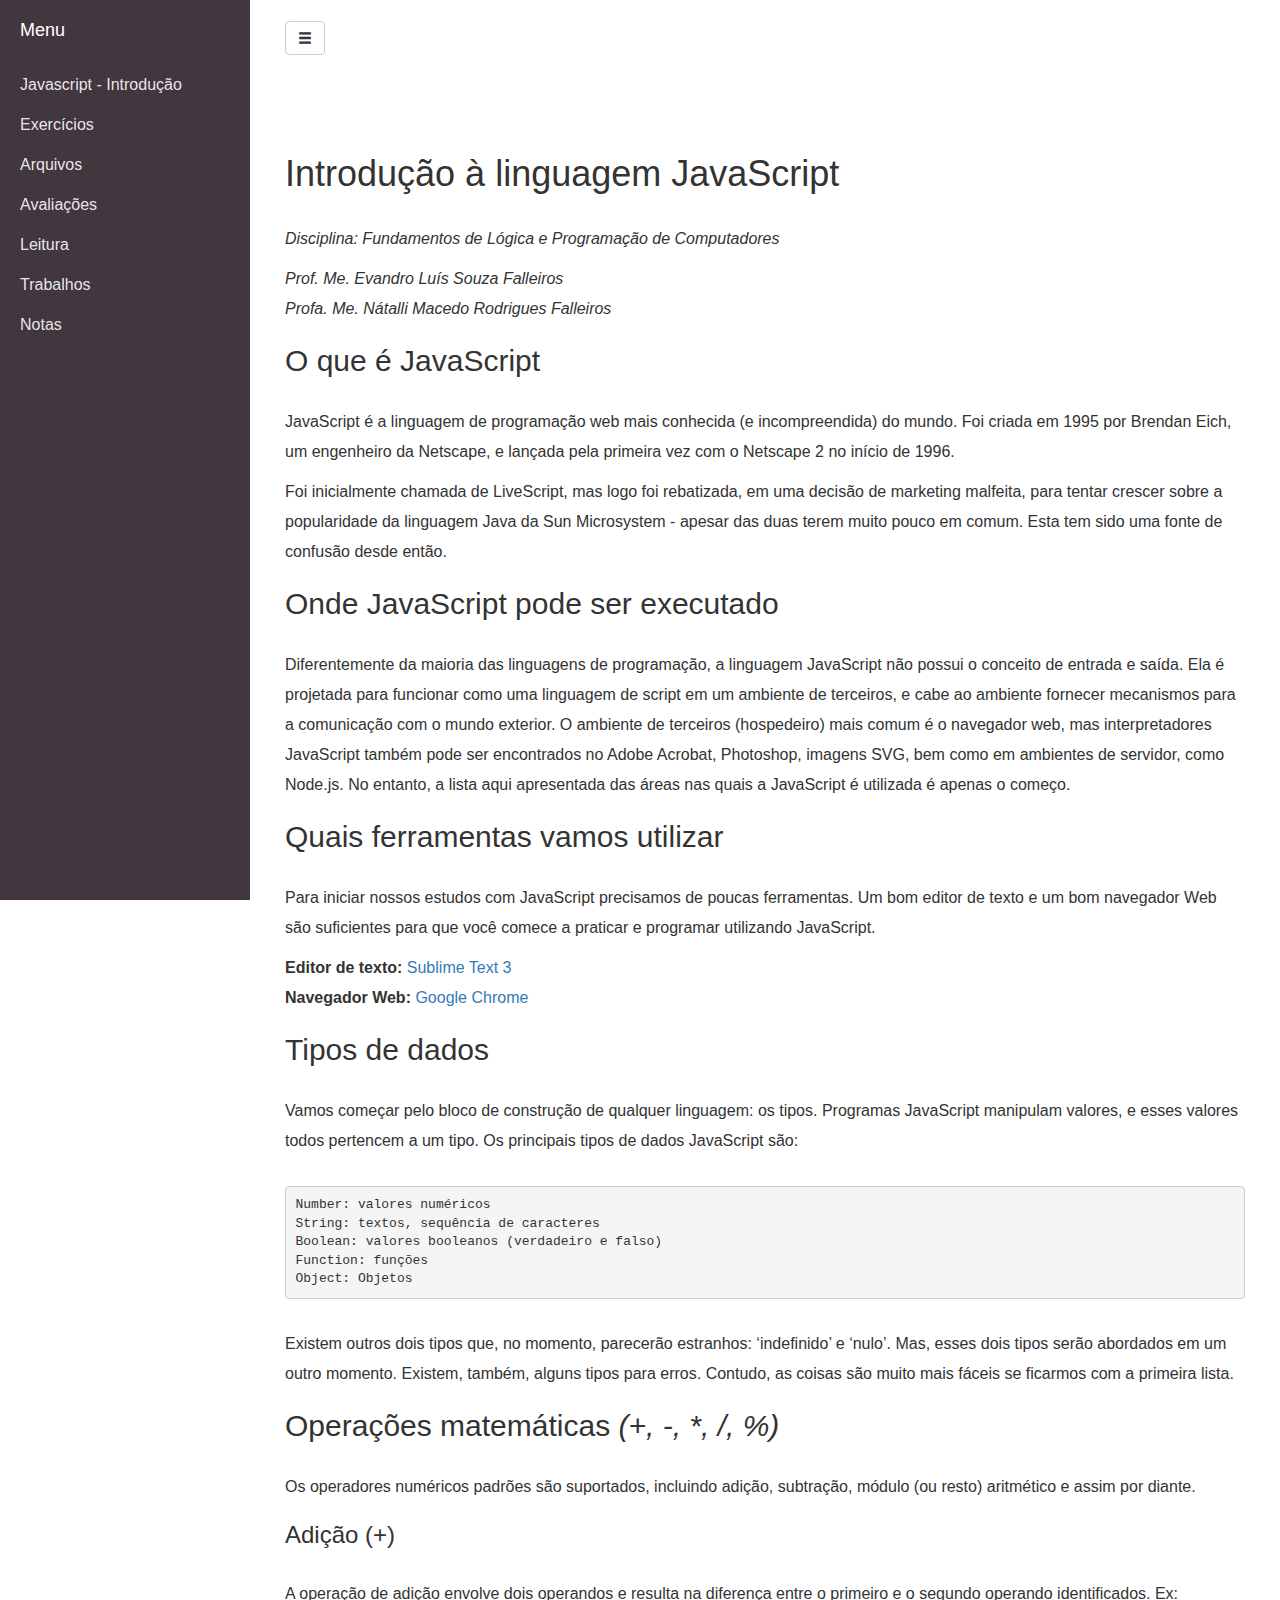
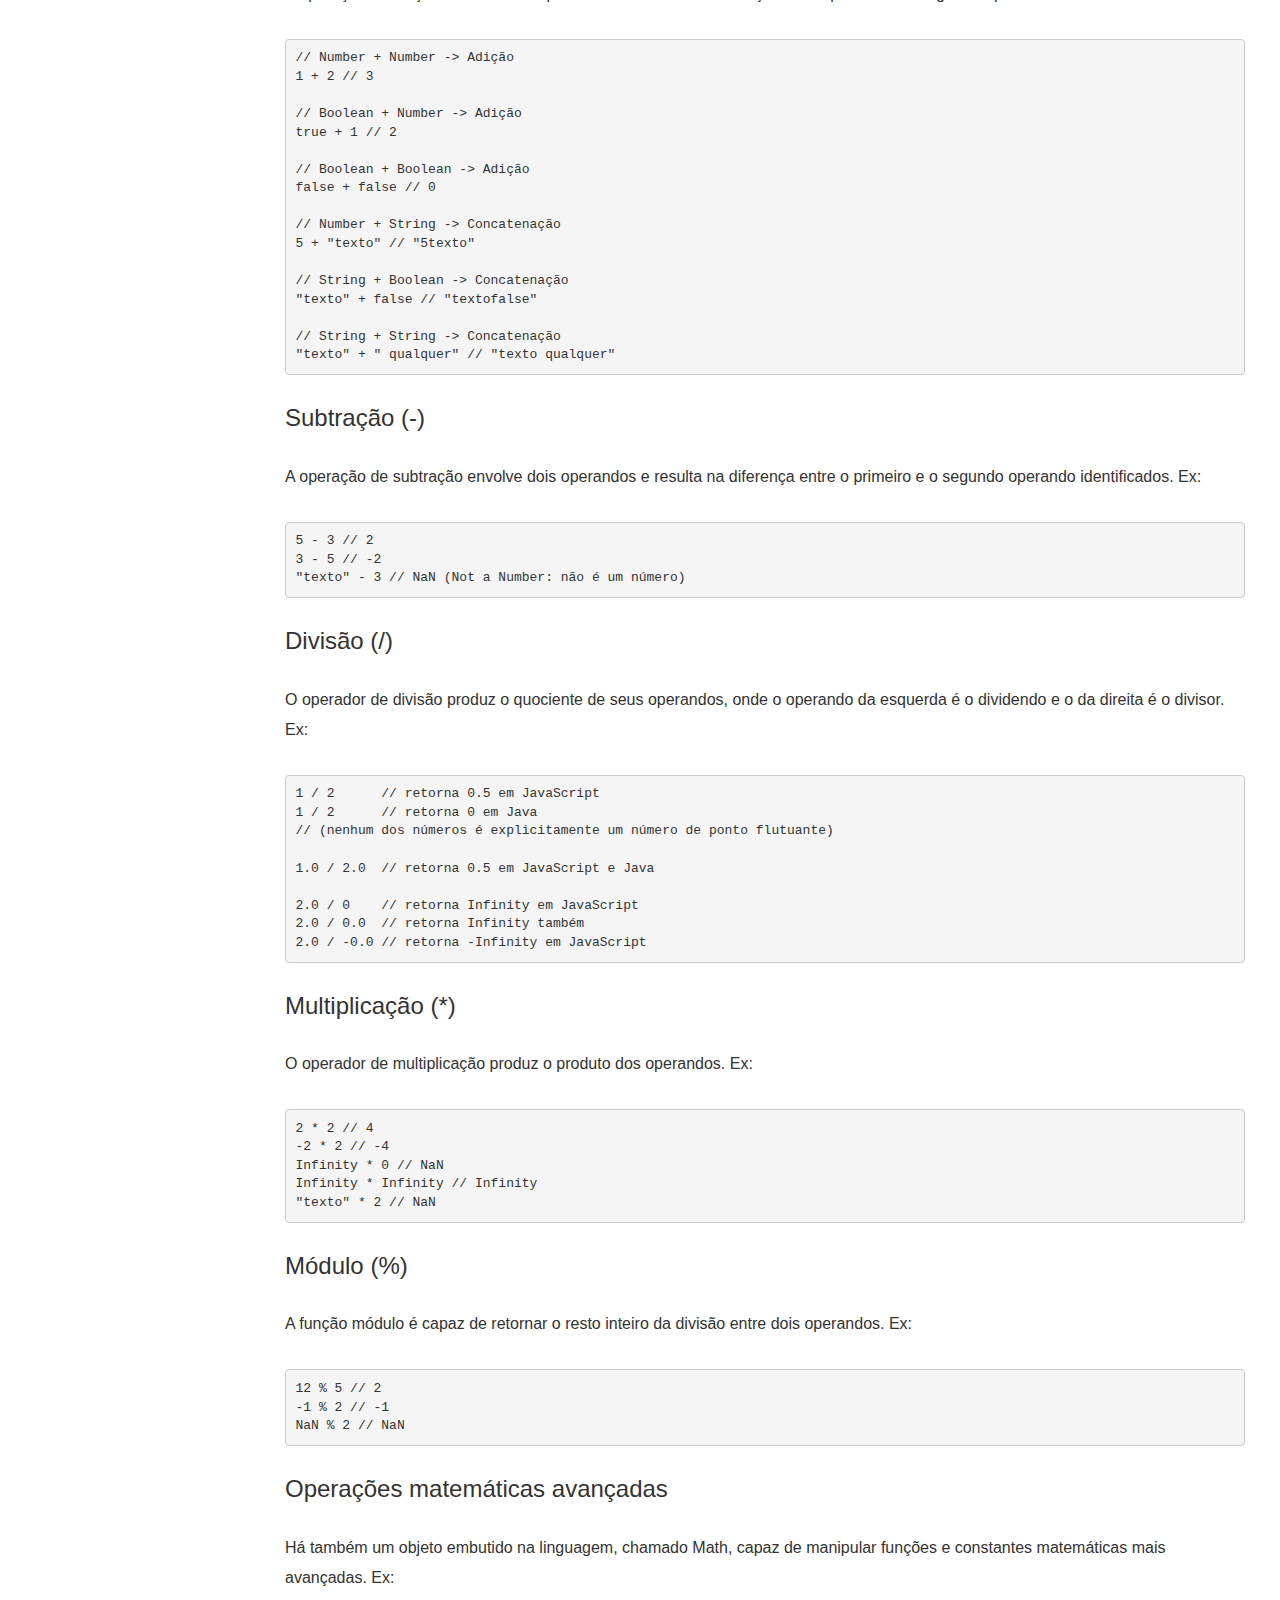
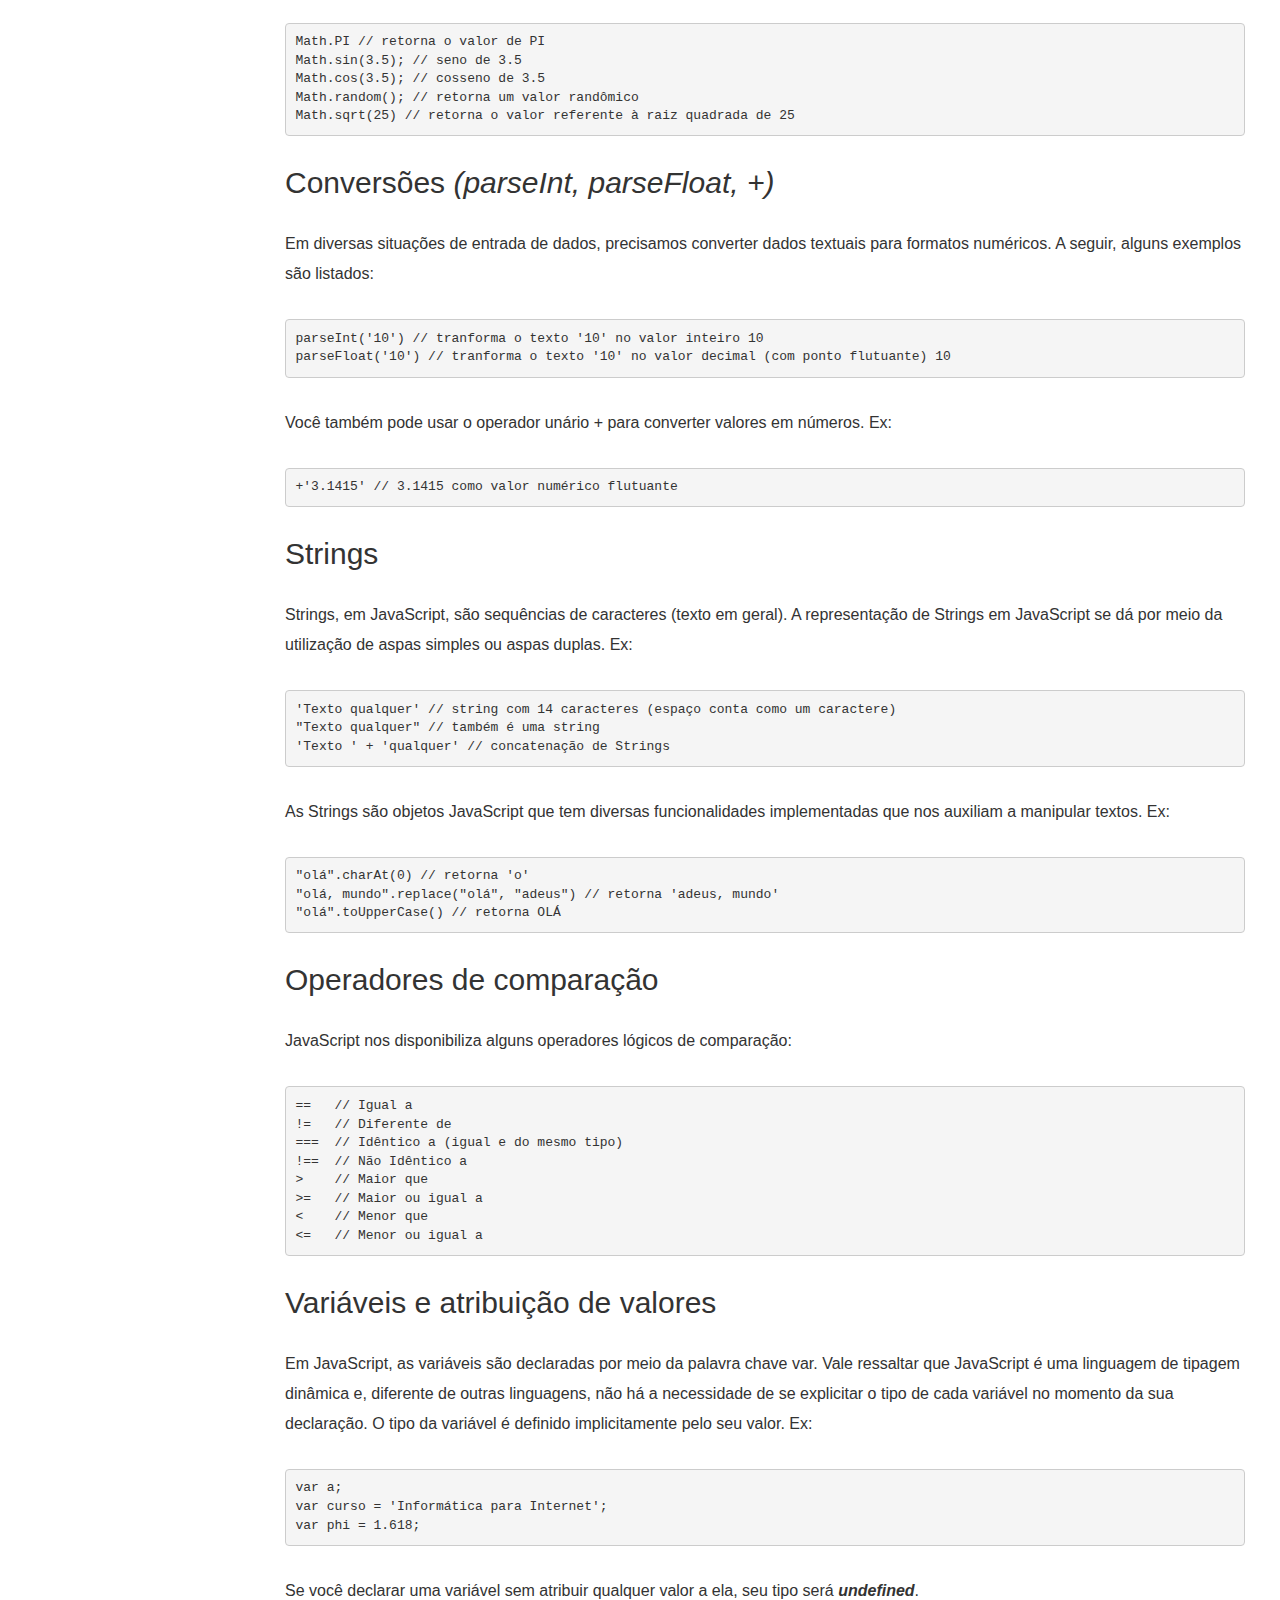
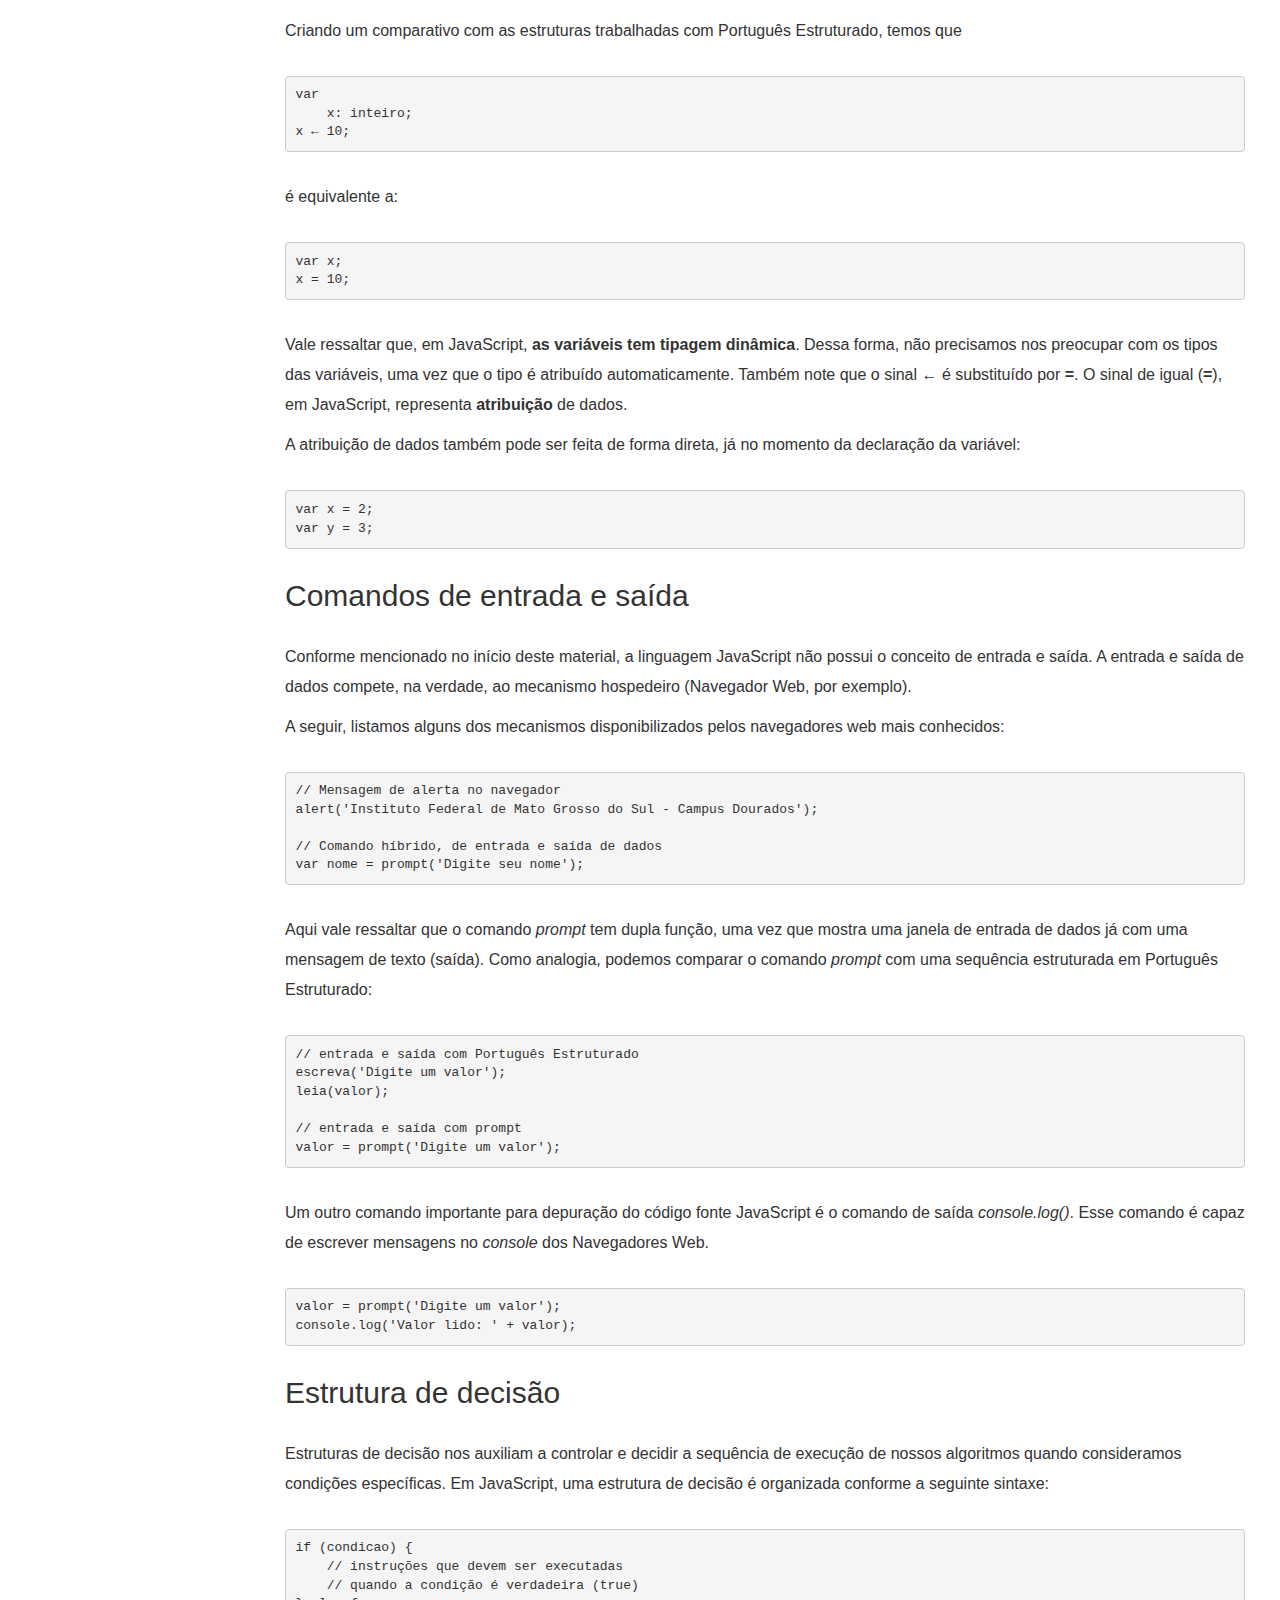
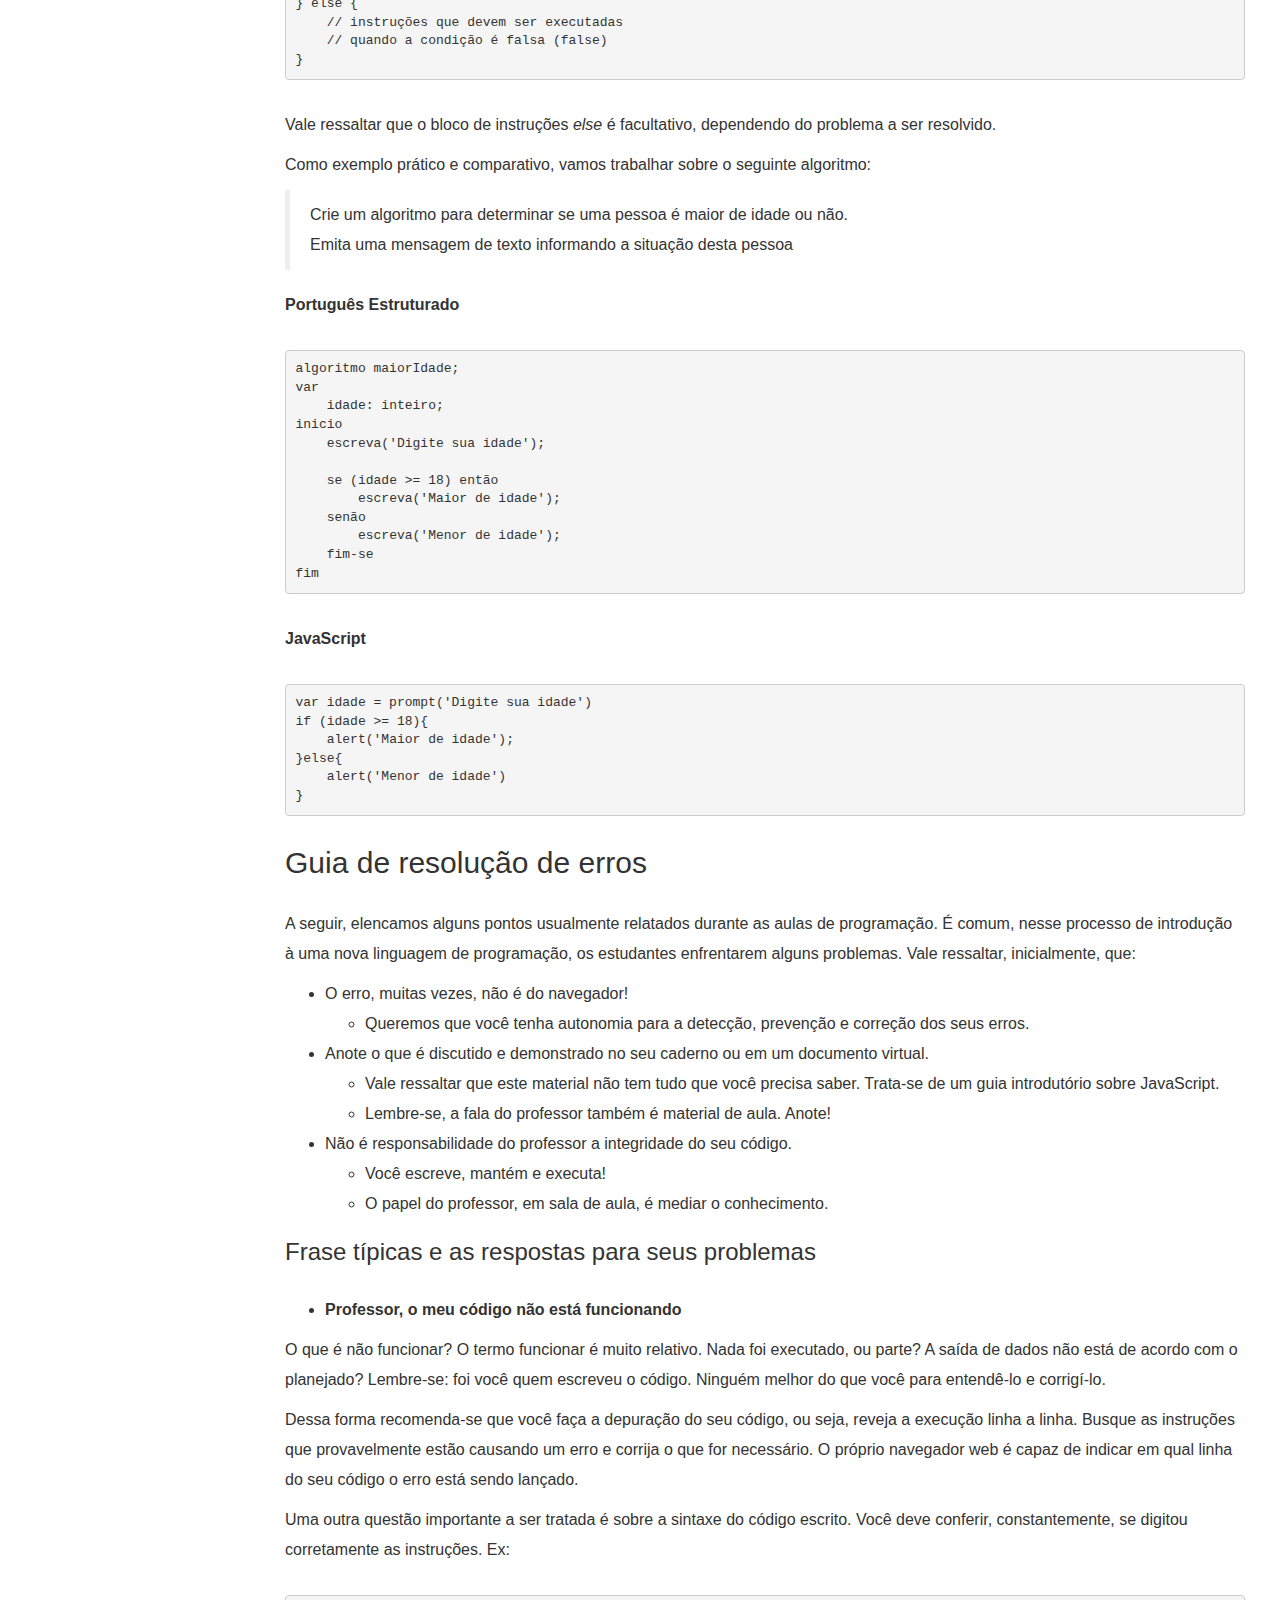
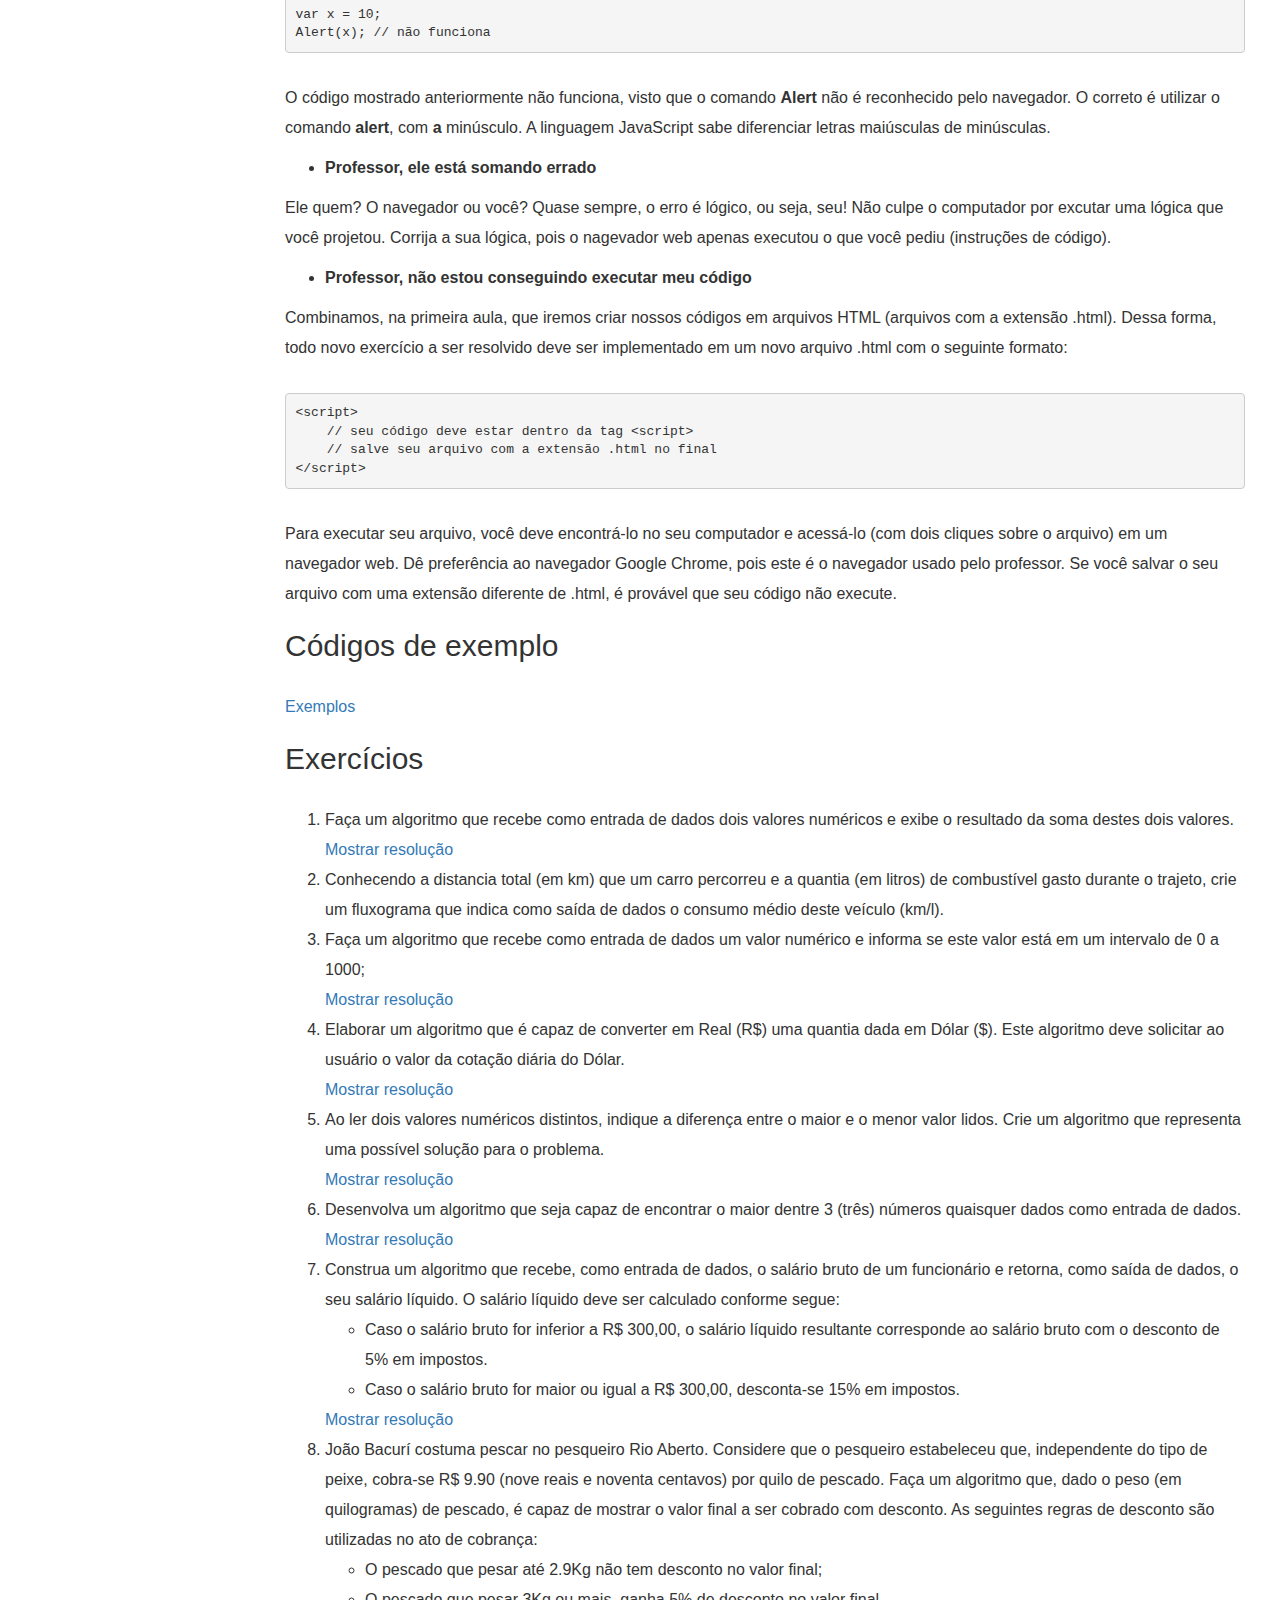
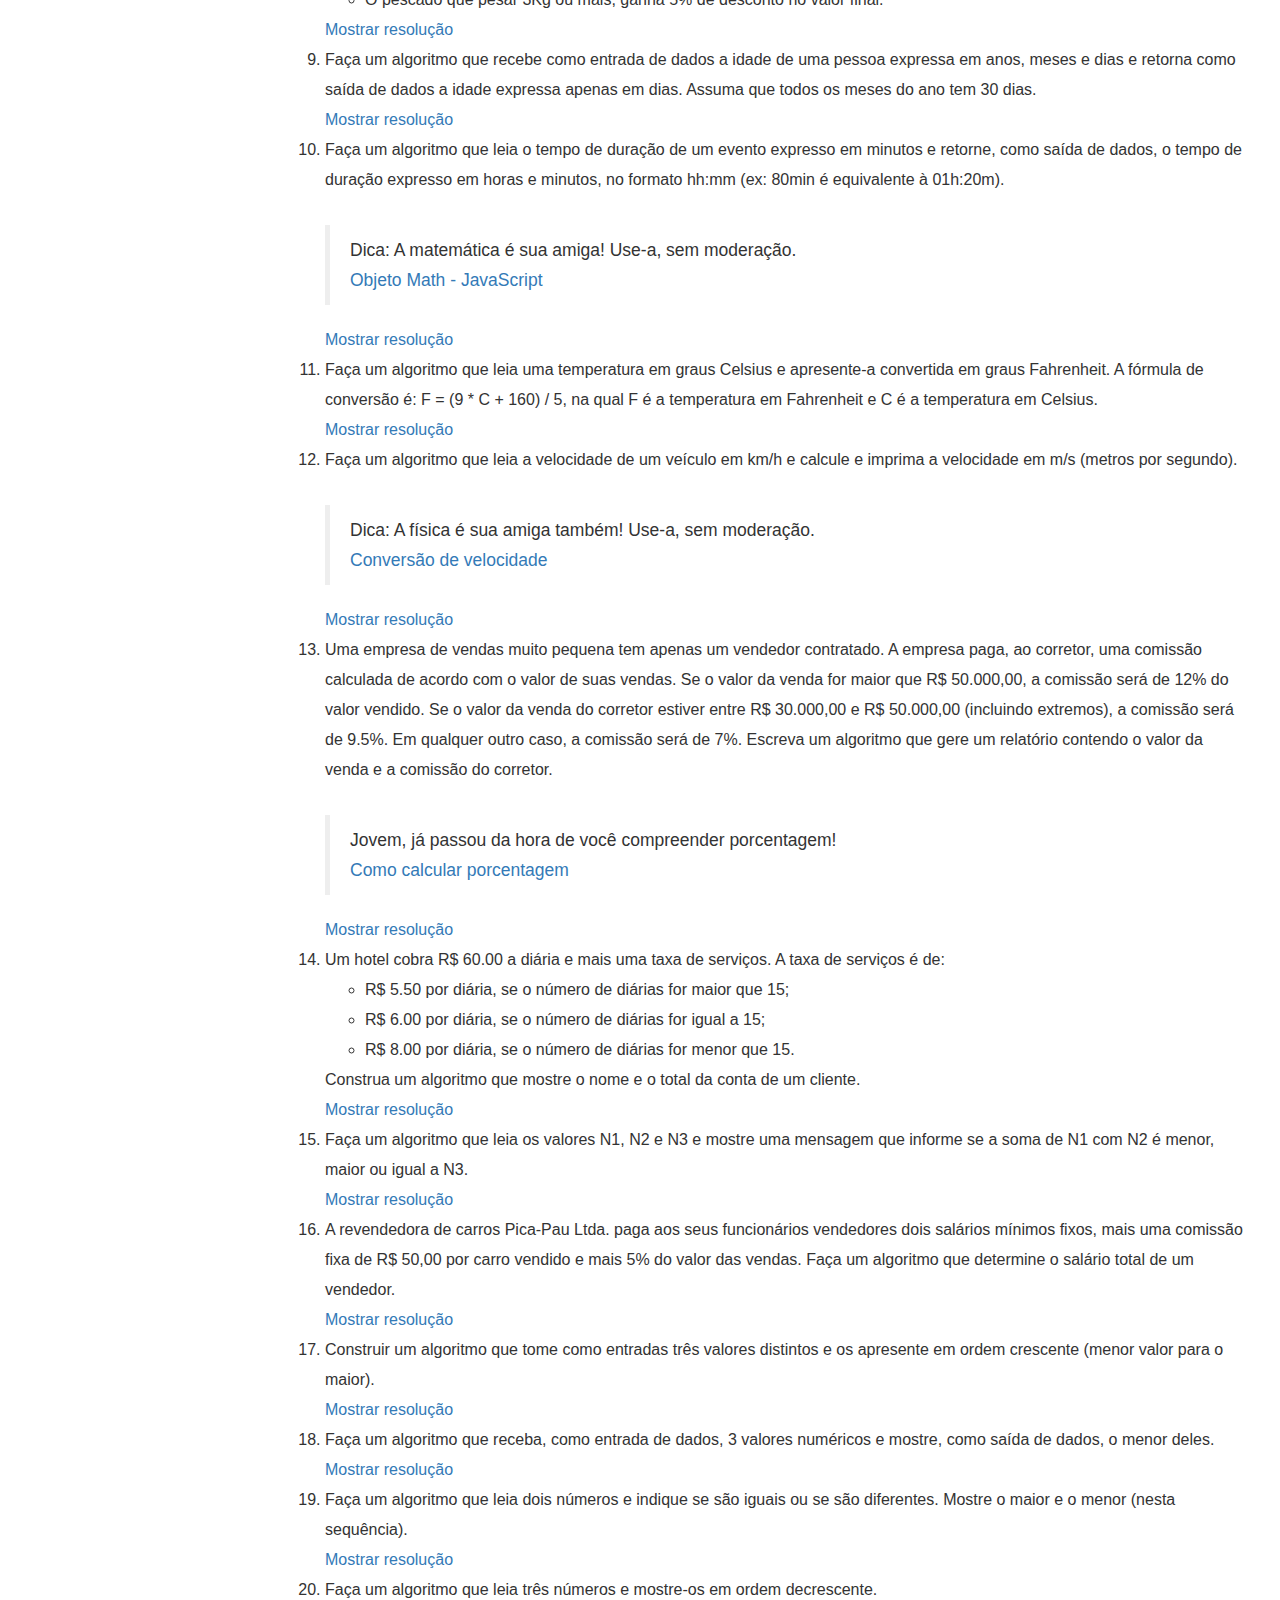
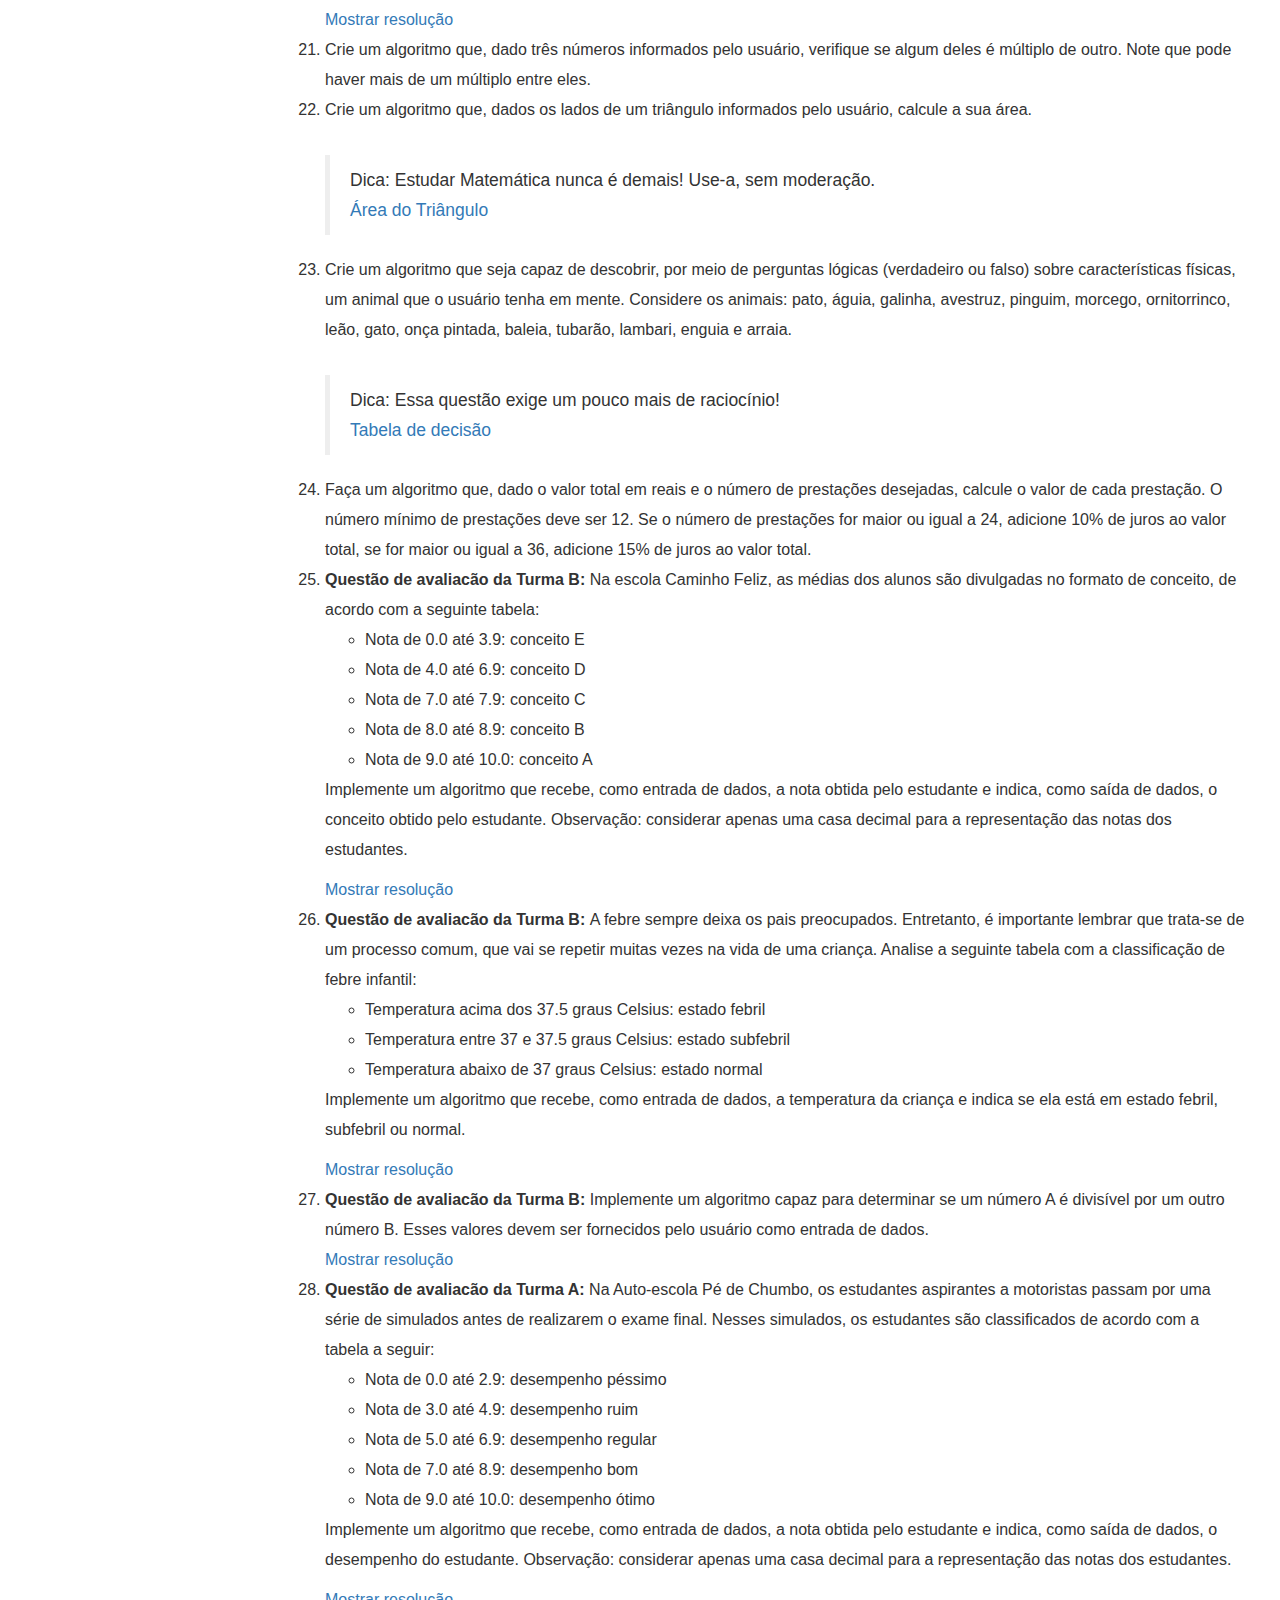
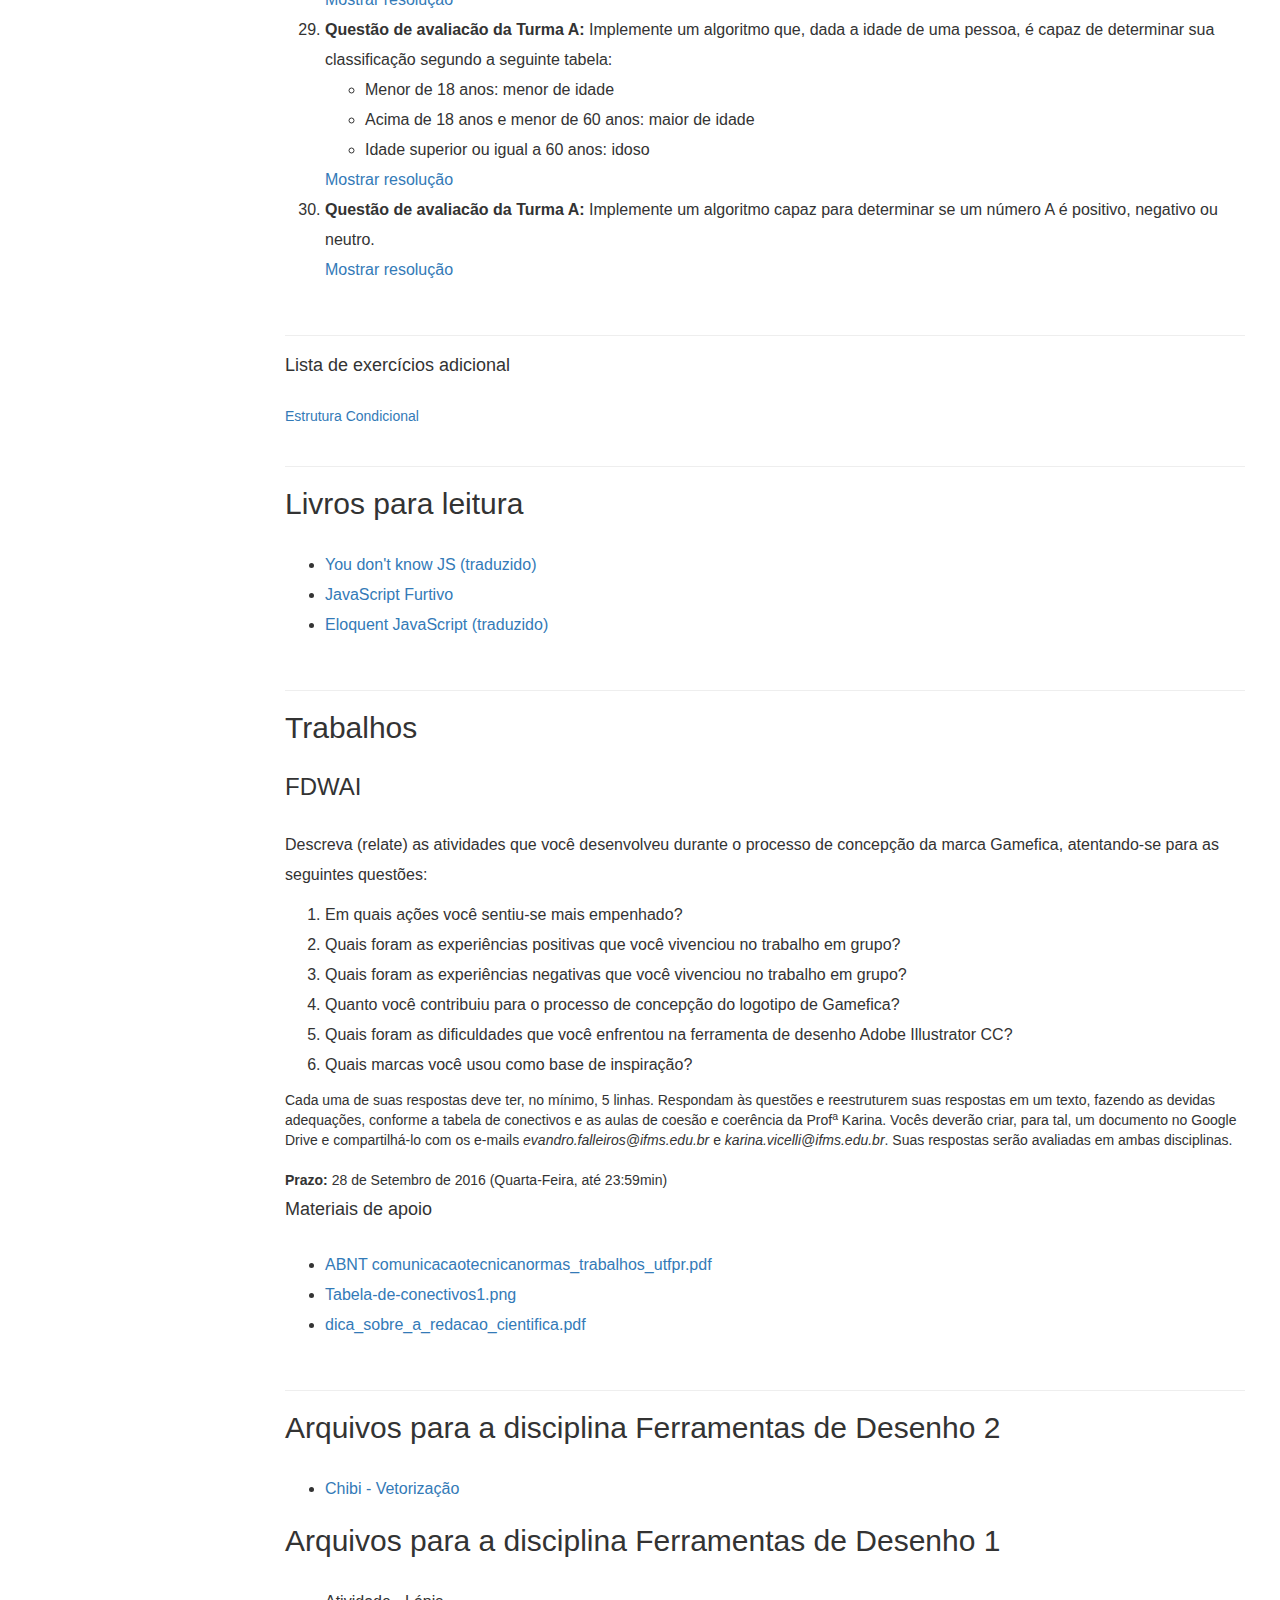
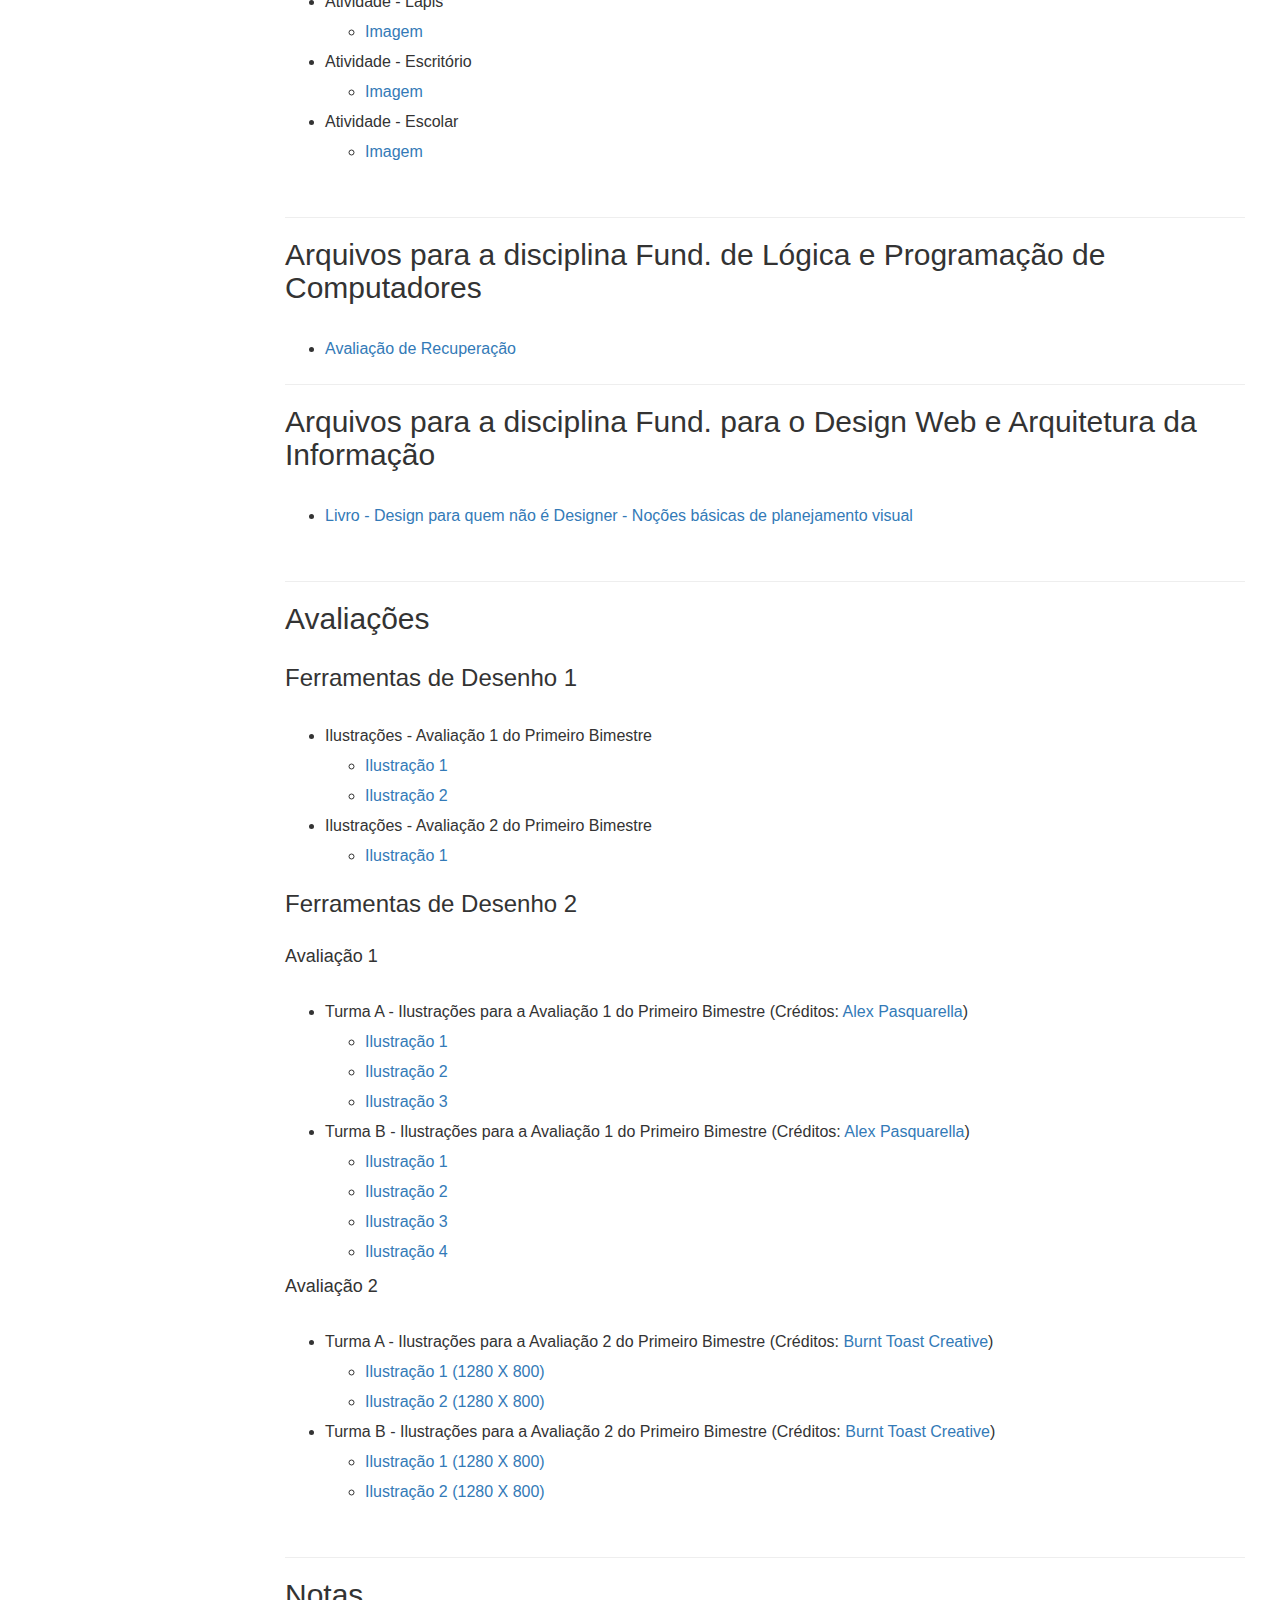
==== index.html @ 4b9efd3c "p2 fd1 info 1" ====
<!DOCTYPE html>
<html lang="en">

<head>
    <meta charset="utf-8">
    <meta http-equiv="X-UA-Compatible" content="IE=edge">
    <meta name="viewport" content="width=device-width, initial-scale=1">
    <meta name="description" content="">
    <meta name="author" content="">
    <title>Falleiros | IFMS</title>
    <!-- Bootstrap Core CSS -->
    <link href="css/bootstrap.min.css" rel="stylesheet">
    <!-- Custom CSS -->
    <link href="css/simple-sidebar.css" rel="stylesheet">
    <!-- HTML5 Shim and Respond.js IE8 support of HTML5 elements and media queries -->
    <!-- WARNING: Respond.js doesn't work if you view the page via file:// -->
    <!--[if lt IE 9]>
        <script src="https://oss.maxcdn.com/libs/html5shiv/3.7.0/html5shiv.js"></script>
        <script src="https://oss.maxcdn.com/libs/respond.js/1.4.2/respond.min.js"></script>
    <![endif]-->
</head>

<body>
    <div id="wrapper">
        <!-- Sidebar -->
        <div id="sidebar-wrapper">
            <ul class="sidebar-nav">
                <li class="sidebar-brand">
                    <a href="#">
                        Menu
                    </a>
                </li>
                <li>
                    <a href="#javascript">Javascript - Introdução</a>
                </li>
                <li>
                    <a href="#exercicios">Exercícios</a>
                </li>
                <li>
                    <a href="#arquivos">Arquivos</a>
                </li>
                <li>
                    <a href="#avaliacoes">Avaliações</a>
                </li>
                <li>
                    <a href="#leitura">Leitura</a>
                </li>
                <li>
                    <a href="#trabalhos">Trabalhos</a>
                </li>
                <li>
                    <a href="#notas">Notas</a>
                </li>


                <!-- <li>
                    <a href="#datas">Datas</a>
                </li> -->
            </ul>
        </div>
        <!-- /#sidebar-wrapper -->
        <!-- Page Content -->
        <div id="page-content-wrapper">
            <div class="container-fluid">
                <div class="row">
                    <div class="col-lg-12">
                        <a href="#menu-toggle" class="btn btn-default glyphicon glyphicon-menu-hamburger" id="menu-toggle"></a>
                        <article class="markdown-body">
                            <h1 id="javascript"><a name="user-content-introducao-a-linguagem-javascript" href="#introducao-a-linguagem-javascript" class="headeranchor-link" aria-hidden="true"><span class="headeranchor"></span></a>Introdução à linguagem JavaScript</h1>
                            <p><em>Disciplina: Fundamentos de Lógica e Programação de Computadores</em></p>
                            <p><em>Prof. Me. Evandro Luís Souza Falleiros</em>
                                <br />
                                <em>Profa. Me. Nátalli Macedo Rodrigues Falleiros</em></p>
                            <h2 id="o-que-e-javascript"><a name="user-content-o-que-e-javascript" href="#o-que-e-javascript" class="headeranchor-link" aria-hidden="true"><span class="headeranchor"></span></a>O que é JavaScript</h2>
                            <p>JavaScript é a linguagem de programação web mais conhecida (e incompreendida) do mundo. Foi criada em 1995 por Brendan Eich, um engenheiro da Netscape, e lançada pela primeira vez com o Netscape 2 no início de 1996.</p>
                            <p>Foi inicialmente chamada de LiveScript, mas logo foi rebatizada, em uma decisão de marketing malfeita, para tentar crescer sobre a popularidade da linguagem Java da Sun Microsystem - apesar das duas terem muito pouco em comum. Esta tem sido uma fonte de confusão desde então.</p>
                            <h2 id="onde-javascript-pode-ser-executado"><a name="user-content-onde-javascript-pode-ser-executado" href="#onde-javascript-pode-ser-executado" class="headeranchor-link" aria-hidden="true"><span class="headeranchor"></span></a>Onde JavaScript pode ser executado</h2>
                            <p>Diferentemente da maioria das linguagens de programação, a linguagem JavaScript não possui o conceito de entrada e saída. Ela é projetada para funcionar como uma linguagem de script em um ambiente de terceiros, e cabe ao ambiente fornecer mecanismos para a comunicação com o mundo exterior. O ambiente de terceiros (hospedeiro) mais comum é o navegador web, mas interpretadores JavaScript também pode ser encontrados no Adobe Acrobat, Photoshop, imagens SVG, bem como em ambientes de servidor, como Node.js. No entanto, a lista aqui apresentada das áreas nas quais a JavaScript é utilizada é apenas o começo.</p>
                            <h2 id="quais-ferramentas-vamos-utilizar"><a name="user-content-quais-ferramentas-vamos-utilizar" href="#quais-ferramentas-vamos-utilizar" class="headeranchor-link" aria-hidden="true"><span class="headeranchor"></span></a>Quais ferramentas vamos utilizar</h2>
                            <p>Para iniciar nossos estudos com JavaScript precisamos de poucas ferramentas. Um bom editor de texto e um bom navegador Web são suficientes para que você comece a praticar e programar utilizando JavaScript.</p>
                            <p><strong>Editor de texto:</strong> <a href="https://www.sublimetext.com/3">Sublime Text 3</a>
                                <br />
                                <strong>Navegador Web:</strong> <a href="https://www.google.com.br/chrome/browser/desktop/">Google Chrome</a></p>
                            <h2 id="tipos-de-dados"><a name="user-content-tipos-de-dados" href="#tipos-de-dados" class="headeranchor-link" aria-hidden="true"><span class="headeranchor"></span></a>Tipos de dados</h2>
                            <p>Vamos começar pelo bloco de construção de qualquer linguagem: os tipos. Programas JavaScript manipulam valores, e esses valores todos pertencem a um tipo. Os principais tipos de dados JavaScript são:</p>
                            <pre><code>Number: valores numéricos
String: textos, sequência de caracteres
Boolean: valores booleanos (verdadeiro e falso)
Function: funções
Object: Objetos
</code></pre>
                            <p>Existem outros dois tipos que, no momento, parecerão estranhos: &lsquo;indefinido&rsquo; e &lsquo;nulo&rsquo;. Mas, esses dois tipos serão abordados em um outro momento. Existem, também, alguns tipos para erros. Contudo, as coisas são muito mais fáceis se ficarmos com a primeira lista.</p>
                            <h2 id="operacoes-matematicas-"><a name="user-content-operacoes-matematicas-" href="#operacoes-matematicas-" class="headeranchor-link" aria-hidden="true"><span class="headeranchor"></span></a>Operações matemáticas <em>(+, -, *, /, %)</em></h2>
                            <p>Os operadores numéricos padrões são suportados, incluindo adição, subtração, módulo (ou resto) aritmético e assim por diante.</p>
                            <h3 id="adicao"><a name="user-content-adicao" href="#adicao" class="headeranchor-link" aria-hidden="true"><span class="headeranchor"></span></a>Adição (+)</h3>
                            <p>A operação de adição envolve dois operandos e resulta na diferença entre o primeiro e o segundo operando identificados. Ex:</p>
                            <pre><code>// Number + Number -&gt; Adição
1 + 2 // 3

// Boolean + Number -&gt; Adição
true + 1 // 2

// Boolean + Boolean -&gt; Adição
false + false // 0

// Number + String -&gt; Concatenação
5 + "texto" // "5texto"

// String + Boolean -&gt; Concatenação
"texto" + false // "textofalse"

// String + String -&gt; Concatenação
"texto" + " qualquer" // "texto qualquer"
</code></pre>
                            <h3 id="subtracao-"><a name="user-content-subtracao-" href="#subtracao-" class="headeranchor-link" aria-hidden="true"><span class="headeranchor"></span></a>Subtração (-)</h3>
                            <p>A operação de subtração envolve dois operandos e resulta na diferença entre o primeiro e o segundo operando identificados. Ex:</p>
                            <pre><code>5 - 3 // 2
3 - 5 // -2
"texto" - 3 // NaN (Not a Number: não é um número)
</code></pre>
                            <h3 id="divisao"><a name="user-content-divisao" href="#divisao" class="headeranchor-link" aria-hidden="true"><span class="headeranchor"></span></a>Divisão (/)</h3>
                            <p>O operador de divisão produz o quociente de seus operandos, onde o operando da esquerda é o dividendo e o da direita é o divisor. Ex:</p>
                            <pre><code>1 / 2      // retorna 0.5 em JavaScript
1 / 2      // retorna 0 em Java
// (nenhum dos números é explicitamente um número de ponto flutuante)

1.0 / 2.0  // retorna 0.5 em JavaScript e Java

2.0 / 0    // retorna Infinity em JavaScript
2.0 / 0.0  // retorna Infinity também
2.0 / -0.0 // retorna -Infinity em JavaScript
</code></pre>
                            <h3 id="multiplicacao"><a name="user-content-multiplicacao" href="#multiplicacao" class="headeranchor-link" aria-hidden="true"><span class="headeranchor"></span></a>Multiplicação (*)</h3>
                            <p>O operador de multiplicação produz o produto dos operandos. Ex:</p>
                            <pre><code>2 * 2 // 4
-2 * 2 // -4
Infinity * 0 // NaN
Infinity * Infinity // Infinity
"texto" * 2 // NaN
</code></pre>
                            <h3 id="modulo"><a name="user-content-modulo" href="#modulo" class="headeranchor-link" aria-hidden="true"><span class="headeranchor"></span></a>Módulo (%)</h3>
                            <p>A função módulo é capaz de retornar o resto inteiro da divisão entre dois operandos. Ex:</p>
                            <pre><code>12 % 5 // 2
-1 % 2 // -1
NaN % 2 // NaN
</code></pre>
                            <h3 id="operacoes-matematicas-avancadas"><a name="user-content-operacoes-matematicas-avancadas" href="#operacoes-matematicas-avancadas" class="headeranchor-link" aria-hidden="true"><span class="headeranchor"></span></a>Operações matemáticas avançadas</h3>
                            <p>Há também um objeto embutido na linguagem, chamado Math, capaz de manipular funções e constantes matemáticas mais avançadas. Ex:</p>
                            <pre><code>Math.PI // retorna o valor de PI
Math.sin(3.5); // seno de 3.5
Math.cos(3.5); // cosseno de 3.5
Math.random(); // retorna um valor randômico
Math.sqrt(25) // retorna o valor referente à raiz quadrada de 25
</code></pre>
                            <h2 id="conversoes-parseint-parsefloat"><a name="user-content-conversoes-parseint-parsefloat" href="#conversoes-parseint-parsefloat" class="headeranchor-link" aria-hidden="true"><span class="headeranchor"></span></a>Conversões <em>(parseInt, parseFloat, +)</em></h2>
                            <p>Em diversas situações de entrada de dados, precisamos converter dados textuais para formatos numéricos. A seguir, alguns exemplos são listados:</p>
                            <pre><code>parseInt('10') // tranforma o texto '10' no valor inteiro 10
parseFloat('10') // tranforma o texto '10' no valor decimal (com ponto flutuante) 10
</code></pre>
                            <p>Você também pode usar o operador unário + para converter valores em números. Ex:</p>
                            <pre><code>+'3.1415' // 3.1415 como valor numérico flutuante
</code></pre>
                            <h2 id="strings"><a name="user-content-strings" href="#strings" class="headeranchor-link" aria-hidden="true"><span class="headeranchor"></span></a>Strings</h2>
                            <p>Strings, em JavaScript, são sequências de caracteres (texto em geral). A representação de Strings em JavaScript se dá por meio da utilização de aspas simples ou aspas duplas. Ex:</p>
                            <pre><code>'Texto qualquer' // string com 14 caracteres (espaço conta como um caractere)
"Texto qualquer" // também é uma string
'Texto ' + 'qualquer' // concatenação de Strings
</code></pre>
                            <p>As Strings são objetos JavaScript que tem diversas funcionalidades implementadas que nos auxiliam a manipular textos. Ex:</p>
                            <pre><code>"olá".charAt(0) // retorna 'o'
"olá, mundo".replace("olá", "adeus") // retorna 'adeus, mundo'
"olá".toUpperCase() // retorna OLÁ
</code></pre>
                            <h2 id="operadores-de-comparacao"><a name="user-content-operadores-de-comparacao" href="#operadores-de-comparacao" class="headeranchor-link" aria-hidden="true"><span class="headeranchor"></span></a>Operadores de comparação</h2>
                            <p>JavaScript nos disponibiliza alguns operadores lógicos de comparação:</p>
                            <pre><code>==   // Igual a
!=   // Diferente de
===  // Idêntico a (igual e do mesmo tipo)
!==  // Não Idêntico a
&gt;    // Maior que
&gt;=   // Maior ou igual a
&lt;    // Menor que
&lt;=   // Menor ou igual a
</code></pre>
                            <h2 id="variaveis-e-atribuicao-de-valores"><a name="user-content-variaveis-e-atribuicao-de-valores" href="#variaveis-e-atribuicao-de-valores" class="headeranchor-link" aria-hidden="true"><span class="headeranchor"></span></a>Variáveis e atribuição de valores</h2>
                            <p>Em JavaScript, as variáveis são declaradas por meio da palavra chave var. Vale ressaltar que JavaScript é uma linguagem de tipagem dinâmica e, diferente de outras linguagens, não há a necessidade de se explicitar o tipo de cada variável no momento da sua declaração. O tipo da variável é definido implicitamente pelo seu valor. Ex:</p>
                            <pre><code>var a;
var curso = 'Informática para Internet';
var phi = 1.618;
</code></pre>
                            <p>Se você declarar uma variável sem atribuir qualquer valor a ela, seu tipo será <strong><em>undefined</em></strong>. </p>
                            <p>Criando um comparativo com as estruturas trabalhadas com Português Estruturado, temos que</p>
                            <pre><code>var
    x: inteiro;
x ← 10;
</code></pre>
                            <p>é equivalente a:</p>
                            <pre><code>var x;
x = 10;
</code></pre>
                            <p>Vale ressaltar que, em JavaScript, <strong>as variáveis tem tipagem dinâmica</strong>. Dessa forma, não precisamos nos preocupar com os tipos das variáveis, uma vez que o tipo é atribuído automaticamente. Também note que o sinal <strong>←</strong> é substituído por <strong>=</strong>. O sinal de igual (<strong>=</strong>), em JavaScript, representa <strong>atribuição</strong> de dados.</p>
                            <p>A atribuição de dados também pode ser feita de forma direta, já no momento da declaração da variável:</p>
                            <pre><code>var x = 2;
var y = 3;
</code></pre>
                            <h2 id="comandos-de-entrada-e-saida"><a name="user-content-comandos-de-entrada-e-saida" href="#comandos-de-entrada-e-saida" class="headeranchor-link" aria-hidden="true"><span class="headeranchor"></span></a>Comandos de entrada e saída</h2>
                            <p>Conforme mencionado no início deste material, a linguagem JavaScript não possui o conceito de entrada e saída. A entrada e saída de dados compete, na verdade, ao mecanismo hospedeiro (Navegador Web, por exemplo). </p>
                            <p>A seguir, listamos alguns dos mecanismos disponibilizados pelos navegadores web mais conhecidos:</p>
                            <pre><code>// Mensagem de alerta no navegador
alert('Instituto Federal de Mato Grosso do Sul - Campus Dourados');

// Comando híbrido, de entrada e saída de dados
var nome = prompt('Digite seu nome');
</code></pre>
                            <p>Aqui vale ressaltar que o comando <em>prompt</em> tem dupla função, uma vez que mostra uma janela de entrada de dados já com uma mensagem de texto (saída). Como analogia, podemos comparar o comando <em>prompt</em> com uma sequência estruturada em Português Estruturado:</p>
                            <pre><code>// entrada e saída com Português Estruturado
escreva('Digite um valor');
leia(valor);

// entrada e saída com prompt
valor = prompt('Digite um valor');
</code></pre>
                            <p>Um outro comando importante para depuração do código fonte JavaScript é o comando de saída <em>console.log()</em>. Esse comando é capaz de escrever mensagens no <em>console</em> dos Navegadores Web.</p>
                            <pre><code>valor = prompt('Digite um valor');
console.log('Valor lido: ' + valor);
</code></pre>
                            <h2 id="estrutura-de-decisao"><a name="user-content-estrutura-de-decisao" href="#estrutura-de-decisao" class="headeranchor-link" aria-hidden="true"><span class="headeranchor"></span></a>Estrutura de decisão</h2>
                            <p>Estruturas de decisão nos auxiliam a controlar e decidir a sequência de execução de nossos algoritmos quando consideramos condições específicas. Em JavaScript, uma estrutura de decisão é organizada conforme a seguinte sintaxe:</p>
                            <pre><code>if (condicao) {
    // instruções que devem ser executadas
    // quando a condição é verdadeira (true)
} else {
    // instruções que devem ser executadas
    // quando a condição é falsa (false)
}
</code></pre>
                            <p>Vale ressaltar que o bloco de instruções <em>else</em> é facultativo, dependendo do problema a ser resolvido.</p>
                            <p>Como exemplo prático e comparativo, vamos trabalhar sobre o seguinte algoritmo:</p>
                            <blockquote>
                                <p>Crie um algoritmo para determinar se uma pessoa é maior de idade ou não.
                                    <br /> Emita uma mensagem de texto informando a situação desta pessoa</p>
                            </blockquote>
                            <p><strong> Português Estruturado </strong></p>
                            <pre><code>algoritmo maiorIdade;
var
    idade: inteiro;
inicio
    escreva('Digite sua idade');

    se (idade &gt;= 18) então
        escreva('Maior de idade');
    senão
        escreva('Menor de idade');
    fim-se
fim
</code></pre>
                            <p><strong> JavaScript </strong></p>
                            <pre><code>var idade = prompt('Digite sua idade')
if (idade &gt;= 18){
    alert('Maior de idade');
}else{
    alert('Menor de idade')
}
</code></pre>
                            <h2 id="guia-de-resolucao-de-erros"><a name="user-content-guia-de-resolucao-de-erros" href="#guia-de-resolucao-de-erros" class="headeranchor-link" aria-hidden="true"><span class="headeranchor"></span></a>Guia de resolução de erros</h2>
                            <p>A seguir, elencamos alguns pontos usualmente relatados durante as aulas de programação. É comum, nesse processo de introdução à uma nova linguagem de programação, os estudantes enfrentarem alguns problemas. Vale ressaltar, inicialmente, que:</p>
                            <ul>
                                <li>O erro, muitas vezes, não é do navegador!
                                    <ul>
                                        <li>Queremos que você tenha autonomia para a detecção, prevenção e correção dos seus erros.</li>
                                    </ul>
                                </li>
                                <li>Anote o que é discutido e demonstrado no seu caderno ou em um documento virtual.
                                    <ul>
                                        <li>Vale ressaltar que este material não tem tudo que você precisa saber. Trata-se de um guia introdutório sobre JavaScript.</li>
                                        <li>Lembre-se, a fala do professor também é material de aula. Anote!</li>
                                    </ul>
                                </li>
                                <li>Não é responsabilidade do professor a integridade do seu código.
                                    <ul>
                                        <li>Você escreve, mantém e executa!</li>
                                        <li>O papel do professor, em sala de aula, é mediar o conhecimento.</li>
                                    </ul>
                                </li>
                            </ul>
                            <h3 id="frase-tipicas-e-as-respostas-para-seus-problemas"><a name="user-content-frase-tipicas-e-as-respostas-para-seus-problemas" href="#frase-tipicas-e-as-respostas-para-seus-problemas" class="headeranchor-link" aria-hidden="true"><span class="headeranchor"></span></a>Frase típicas e as respostas para seus problemas</h3>
                            <ul>
                                <li><strong>Professor, o meu código não está funcionando</strong> </li>
                            </ul>
                            <p>O que é não funcionar? O termo funcionar é muito relativo. Nada foi executado, ou parte? A saída de dados não está de acordo com o planejado? Lembre-se: foi você quem escreveu o código. Ninguém melhor do que você para entendê-lo e corrigí-lo. </p>
                            <p>Dessa forma recomenda-se que você faça a depuração do seu código, ou seja, reveja a execução linha a linha. Busque as instruções que provavelmente estão causando um erro e corrija o que for necessário. O próprio navegador web é capaz de indicar em qual linha do seu código o erro está sendo lançado.</p>
                            <p>Uma outra questão importante a ser tratada é sobre a sintaxe do código escrito. Você deve conferir, constantemente, se digitou corretamente as instruções. Ex:</p>
                            <pre><code>var x = 10;
Alert(x); // não funciona
</code></pre>
                            <p>O código mostrado anteriormente não funciona, visto que o comando <strong>Alert</strong> não é reconhecido pelo navegador. O correto é utilizar o comando <strong>alert</strong>, com <strong>a</strong> minúsculo. A linguagem JavaScript sabe diferenciar letras maiúsculas de minúsculas.</p>
                            <ul>
                                <li><strong>Professor, ele está somando errado</strong></li>
                            </ul>
                            <p>Ele quem? O navegador ou você? Quase sempre, o erro é lógico, ou seja, seu! Não culpe o computador por excutar uma lógica que você projetou. Corrija a sua lógica, pois o nagevador web apenas executou o que você pediu (instruções de código). </p>
                            <ul>
                                <li><strong>Professor, não estou conseguindo executar meu código</strong></li>
                            </ul>
                            <p>Combinamos, na primeira aula, que iremos criar nossos códigos em arquivos HTML (arquivos com a extensão .html). Dessa forma, todo novo exercício a ser resolvido deve ser implementado em um novo arquivo .html com o seguinte formato:</p>
                            <pre><code>&lt;script&gt;
    // seu código deve estar dentro da tag &lt;script&gt;
    // salve seu arquivo com a extensão .html no final
&lt;/script&gt;
</code></pre>
                            <p>Para executar seu arquivo, você deve encontrá-lo no seu computador e acessá-lo (com dois cliques sobre o arquivo) em um navegador web. Dê preferência ao navegador Google Chrome, pois este é o navegador usado pelo professor. Se você salvar o seu arquivo com uma extensão diferente de .html, é provável que seu código não execute.</p>
                            <h2 id="codigos-de-exemplo"><a name="user-content-codigos-de-exemplo" href="#codigos-de-exemplo" class="headeranchor-link" aria-hidden="true"><span class="headeranchor"></span></a>Códigos de exemplo</h2>
                            <p><a href="https://github.com/falleiros/falleiros.github.io/tree/master/exemplos">Exemplos</a></p>
                            <h2 id="exercicios"><a name="user-content-exercicios" href="#exercicios" class="headeranchor-link" aria-    hidden="true"><span class="headeranchor"></span></a>Exercícios</h2>
                            <ol>
                                <li>Faça um algoritmo que recebe como entrada de dados dois valores numéricos e exibe o resultado da soma destes dois valores.
                                    <div>
                                        <iframe width="100%" height="300" src="//jsfiddle.net/mky7yh25/1/embedded/js,result/" allowfullscreen="allowfullscreen" frameborder="0"></iframe><a href="#" class="_hide">Mostrar resolução</a>
                                    </div>
                                </li>

                                <li> Conhecendo a distancia total (em km) que um carro percorreu e a quantia (em litros) de combustível gasto durante o trajeto, crie um fluxograma que indica como saída de dados o consumo médio deste veículo (km/l).
                                </li>

                                <li>Faça um algoritmo que recebe como entrada de dados um valor numérico e informa se este valor está em um intervalo de 0 a 1000;
                                    <div>
                                        <iframe width="100%" height="300" src="//jsfiddle.net/b1eb9aru/embedded/js,result/" allowfullscreen="allowfullscreen" frameborder="0"></iframe><a href="#" class="_hide">Mostrar resolução</a>
                                    </div>
                                </li>
                                <li>Elaborar um algoritmo que é capaz de converter em Real (R$) uma quantia dada em Dólar ($). Este algoritmo deve solicitar ao usuário o valor da cotação diária do Dólar.
                                    <div>
                                        <iframe width="100%" height="300" src="//jsfiddle.net/qwqree5s/embedded/js,result/" allowfullscreen="allowfullscreen" frameborder="0"></iframe><a href="#" class="_hide">Mostrar resolução</a>
                                    </div>
                                </li>
                                <li>Ao ler dois valores numéricos distintos, indique a diferença entre o maior e o menor valor lidos. Crie um algoritmo que representa uma possível solução para o problema.
                                    <div>
                                        <iframe width="100%" height="300" src="//jsfiddle.net/r78uxzL7/embedded/js,result/" allowfullscreen="allowfullscreen" frameborder="0"></iframe><a href="#" class="_hide">Mostrar resolução</a>
                                    </div>
                                </li>
                                <li>Desenvolva um algoritmo que seja capaz de encontrar o maior dentre 3 (três) números quaisquer dados como entrada de dados.
                                    <div>
                                        <iframe width="100%" height="300" src="//jsfiddle.net/73306h6m/embedded/js,result/" allowfullscreen="allowfullscreen" frameborder="0"></iframe><a href="#" class="_hide">Mostrar resolução</a>
                                    </div>
                                </li>
                                <li>Construa um algoritmo que recebe, como entrada de dados, o salário bruto de um funcionário e retorna, como saída de dados, o seu salário líquido. O salário líquido deve ser calculado conforme segue:
                                    <ul>
                                        <li>Caso o salário bruto for inferior a R$ 300,00, o salário líquido resultante corresponde ao salário bruto com o desconto de 5% em impostos. </li>
                                        <li>Caso o salário bruto for maior ou igual a R$ 300,00, desconta-se 15% em impostos.</li>
                                    </ul>
                                    <div>
                                        <iframe width="100%" height="300" src="//jsfiddle.net/L86ktxp9/embedded/js,result/" allowfullscreen="allowfullscreen" frameborder="0"></iframe><a href="#" class="_hide">Mostrar resolução</a>
                                    </div>
                                </li>
                                <li>João Bacurí costuma pescar no pesqueiro Rio Aberto. Considere que o pesqueiro estabeleceu que, independente do tipo de peixe, cobra-se R$ 9.90 (nove reais e noventa centavos) por quilo de pescado. Faça um algoritmo que, dado o peso (em quilogramas) de pescado, é capaz de mostrar o valor final a ser cobrado com desconto. As seguintes regras de desconto são utilizadas no ato de cobrança:
                                    <ul>
                                        <li>O pescado que pesar até 2.9Kg não tem desconto no valor final; </li>
                                        <li>O pescado que pesar 3Kg ou mais, ganha 5% de desconto no valor final. </li>
                                    </ul>
                                    <div>
                                        <iframe width="100%" height="300" src="//jsfiddle.net/kh3c42Le/embedded/js,result/" allowfullscreen="allowfullscreen" frameborder="0"></iframe><a href="#" class="_hide">Mostrar resolução</a>
                                    </div>
                                </li>
                                <li>Faça um algoritmo que recebe como entrada de dados a idade de uma pessoa expressa em anos, meses e dias e retorna como saída de dados a idade expressa apenas em dias. Assuma que todos os meses do ano tem 30 dias.
                                    <div>
                                        <iframe width="100%" height="300" src="//jsfiddle.net/rmkpaezg/embedded/js,result/" allowfullscreen="allowfullscreen" frameborder="0"></iframe><a href="#" class="_hide">Mostrar resolução</a>
                                    </div>
                                </li>
                                <li>
                                    Faça um algoritmo que leia o tempo de duração de um evento expresso em minutos e retorne, como saída de dados, o tempo de duração expresso em horas e minutos, no formato hh:mm (ex: 80min é equivalente à 01h:20m).
                                    <br/>
                                    <br/>
                                    <blockquote>Dica: A matemática é sua amiga! Use-a, sem moderação.
                                        <br/> <a href="https://developer.mozilla.org/pt-BR/docs/Web/JavaScript/Reference/Global_Objects/Math">Objeto Math - JavaScript</a></blockquote>
                                    <div>
                                        <iframe width="100%" height="300" src="//jsfiddle.net/mvjx8dm6/embedded/js,result/" allowfullscreen="allowfullscreen" frameborder="0"></iframe><a href="#" class="_hide">Mostrar resolução</a>
                                    </div>
                                </li>
                                <li>
                                    Faça um algoritmo que leia uma temperatura em graus Celsius e apresente-a convertida em graus Fahrenheit. A fórmula de conversão é: F = (9 * C + 160) / 5, na qual F é a temperatura em Fahrenheit e C é a temperatura em Celsius.
                                    <div>
                                        <iframe width="100%" height="300" src="//jsfiddle.net/usr6pkns/embedded/js,result/" allowfullscreen="allowfullscreen" frameborder="0"></iframe><a href="#" class="_hide">Mostrar resolução</a>
                                    </div>
                                </li>
                                <li>
                                    Faça um algoritmo que leia a velocidade de um veículo em km/h e calcule e imprima a velocidade em m/s (metros por segundo).
                                    <br/>
                                    <br/>
                                    <blockquote>Dica: A física é sua amiga também! Use-a, sem moderação.
                                        <br/> <a href="http://www.sbfisica.org.br/v1/novopion/index.php/publicacoes/artigos/479-3-6">Conversão de velocidade</a></blockquote>
                                    <div>
                                        <iframe width="100%" height="300" src="//jsfiddle.net/8udh3p15/1/embedded/js,result/" allowfullscreen="allowfullscreen" frameborder="0"></iframe><a href="#" class="_hide">Mostrar resolução</a>
                                    </div>
                                </li>
                                <li>
                                    Uma empresa de vendas muito pequena tem apenas um vendedor contratado. A empresa paga, ao corretor, uma comissão calculada de acordo com o valor de suas vendas. Se o valor da venda for maior que R$ 50.000,00, a comissão será de 12% do valor vendido. Se o valor da venda do corretor estiver entre R$ 30.000,00 e R$ 50.000,00 (incluindo extremos), a comissão será de 9.5%. Em qualquer outro caso, a comissão será de 7%. Escreva um algoritmo que gere um relatório contendo o valor da venda e a comissão do corretor.
                                    <br/>
                                    <br/>
                                    <blockquote>Jovem, já passou da hora de você compreender porcentagem!
                                        <br/> <a href="http://aprovadonovestibular.com/como-calcular-porcentagem-matematica.html">Como calcular porcentagem</a></blockquote>
                                    <div>
                                        <iframe width="100%" height="300" src="//jsfiddle.net/kfskosqr/embedded/js,result/" allowfullscreen="allowfullscreen" frameborder="0"></iframe><a href="#" class="_hide">Mostrar resolução</a>
                                    </div>
                                </li>
                                <li>
                                    Um hotel cobra R$ 60.00 a diária e mais uma taxa de serviços. A taxa de serviços é de:
                                    <ul>
                                        <li>R$ 5.50 por diária, se o número de diárias for maior que 15;</li>
                                        <li>R$ 6.00 por diária, se o número de diárias for igual a 15;</li>
                                        <li>R$ 8.00 por diária, se o número de diárias for menor que 15.</li>
                                    </ul>
                                    Construa um algoritmo que mostre o nome e o total da conta de um cliente.
                                    <div>
                                        <iframe width="100%" height="300" src="//jsfiddle.net/eyv5nx0n/embedded/js,result/" allowfullscreen="allowfullscreen" frameborder="0"></iframe><a href="#" class="_hide">Mostrar resolução</a>
                                    </div>
                                </li>
                                <li>
                                    Faça um algoritmo que leia os valores N1, N2 e N3 e mostre uma mensagem que informe se a soma de N1 com N2 é menor, maior ou igual a N3.
                                    <div>
                                        <iframe width="100%" height="300" src="//jsfiddle.net/ass0mg7p/1/embedded/js,result/" allowfullscreen="allowfullscreen" frameborder="0"></iframe><a href="#" class="_hide">Mostrar resolução</a>
                                    </div>
                                </li>
                                <li>
                                    A revendedora de carros Pica-Pau Ltda. paga aos seus funcionários vendedores dois salários mínimos fixos, mais uma comissão fixa de R$ 50,00 por carro vendido e mais 5% do valor das vendas. Faça um algoritmo que determine o salário total de um vendedor.
                                    <div>
                                        <iframe width="100%" height="300" src="//jsfiddle.net/u1m2bbws/1/embedded/js,result/" allowfullscreen="allowfullscreen" frameborder="0"></iframe><a href="#" class="_hide">Mostrar resolução</a>
                                    </div>
                                </li>
                                <li>
                                    Construir um algoritmo que tome como entradas três valores distintos e os apresente em ordem crescente (menor valor para o maior).
                                    <div>
                                        <iframe width="100%" height="300" src="//jsfiddle.net/tp6zr5a8/embedded/js,result/" allowfullscreen="allowfullscreen" frameborder="0"></iframe><a href="#" class="_hide">Mostrar resolução</a>
                                    </div>
                                </li>
                                <li>
                                    Faça um algoritmo que receba, como entrada de dados, 3 valores numéricos e mostre, como saída de dados, o menor deles.
                                    <div>
                                        <iframe width="100%" height="300" src="//jsfiddle.net/w8n9bmgg/embedded/js,result/" allowfullscreen="allowfullscreen" frameborder="0"></iframe><a href="#" class="_hide">Mostrar resolução</a>
                                    </div>
                                </li>
                                <li>
                                    Faça um algoritmo que leia dois números e indique se são iguais ou se são diferentes. Mostre o maior e o menor (nesta sequência).
                                    <div>
                                        <iframe width="100%" height="300" src="//jsfiddle.net/tty8o7nx/embedded/js,result/" allowfullscreen="allowfullscreen" frameborder="0"></iframe><a href="#" class="_hide">Mostrar resolução</a>
                                    </div>
                                </li>
                                <li>
                                    Faça um algoritmo que leia três números e mostre-os em ordem decrescente.
                                    <div>
                                        <iframe width="100%" height="300" src="//jsfiddle.net/kgzdqo6v/embedded/js,result/" allowfullscreen="allowfullscreen" frameborder="0"></iframe><a href="#" class="_hide">Mostrar resolução</a></div>
                                </li>
                                <li>Crie um algoritmo que, dado três números informados pelo usuário, verifique se algum deles é múltiplo de outro. Note que pode haver mais de um múltiplo entre eles.</li>
                                <li>Crie um algoritmo que, dados os lados de um triângulo informados pelo usuário, calcule a sua área.
                                    <br>
                                    <br>
                                    <blockquote>Dica: Estudar Matemática nunca é demais! Use-a, sem moderação.
                                        <br/> <a href="http://mundoeducacao.bol.uol.com.br/matematica/area-triangulo.htm">Área do Triângulo</a></blockquote>
                                </li>
                                <li>Crie um algoritmo que seja capaz de descobrir, por meio de perguntas lógicas (verdadeiro ou falso) sobre características físicas, um animal que o usuário tenha em mente. Considere os animais: pato, águia, galinha, avestruz, pinguim, morcego, ornitorrinco, leão, gato, onça pintada, baleia, tubarão, lambari, enguia e arraia.
                                    <br>
                                    <br>
                                    <blockquote>Dica: Essa questão exige um pouco mais de raciocínio!
                                        <br/> <a href="https://pt.wikipedia.org/wiki/Tabela_de_decis%C3%A3o">Tabela de decisão</a></blockquote>
                                </li>

                                <li>Faça um algoritmo que, dado o valor total em reais e o número de prestações desejadas, calcule o valor de cada prestação. O número mínimo de prestações deve ser 12. Se o número de prestações for maior ou igual a 24, adicione 10% de juros ao valor total, se for maior ou igual a 36, adicione 15% de juros ao valor total.</li>

                                <li><strong>Questão de avaliacão da Turma B: </strong>Na escola Caminho Feliz, as médias dos alunos são divulgadas no formato de conceito, de acordo com a seguinte tabela:

                                    <ul>
                                        <li>Nota de 0.0 até 3.9: conceito E</li>
                                        <li>Nota de 4.0 até 6.9: conceito D</li>
                                        <li>Nota de 7.0 até 7.9: conceito C</li>
                                        <li>Nota de 8.0 até 8.9: conceito B</li>
                                        <li>Nota de 9.0 até 10.0: conceito A</li>
                                    </ul>

                                    <p>Implemente um algoritmo que recebe, como entrada de dados, a nota obtida pelo estudante e   indica, como saída de dados, o conceito obtido pelo estudante. Observação: considerar apenas uma casa decimal para a representação das notas dos estudantes.</p>

                                    <div>
                                        <iframe width="100%" height="300" src="//jsfiddle.net/yjk9oryh/embedded/js,result/" allowfullscreen="allowfullscreen" frameborder="0"></iframe><a href="#" class="_hide">Mostrar resolução</a>
                                    </div>
                                </li>

                                <li>
                                    <strong>Questão de avaliacão da Turma B: </strong> A febre sempre deixa os pais preocupados. Entretanto, é importante lembrar que trata-se de um processo comum, que vai se repetir muitas vezes na vida de uma criança. Analise a seguinte tabela com a classificação de febre infantil:

                                    <ul>
                                        <li>Temperatura acima dos 37.5 graus Celsius: estado febril</li>
                                        <li>Temperatura entre 37 e 37.5 graus Celsius: estado subfebril</li>
                                        <li>Temperatura abaixo de 37 graus Celsius: estado normal</li>
                                    </ul>
                                    <p>Implemente um algoritmo que recebe, como entrada de dados, a temperatura da criança e indica se ela está em estado febril, subfebril ou normal.</p>

                                    <div>
                                        <iframe width="100%" height="300" src="//jsfiddle.net/gv7r726t/1/embedded/js,result/" allowfullscreen="allowfullscreen" frameborder="0"></iframe><a href="#" class="_hide">Mostrar resolução</a>
                                    </div>
                                </li>

                                <li>
                                    <strong>Questão de avaliacão da Turma B: </strong>Implemente um algoritmo capaz para determinar se um número A é divisível por um outro número B. Esses valores devem ser fornecidos pelo usuário como entrada de dados.

                                    <div>
                                        <iframe width="100%" height="300" src="//jsfiddle.net/utxoaqtr/embedded/js,result/" allowfullscreen="allowfullscreen" frameborder="0"></iframe><a href="#" class="_hide">Mostrar resolução</a>
                                    </div>
                                </li>

                                <li><strong>Questão de avaliacão da Turma A: </strong>Na Auto-escola Pé de Chumbo, os estudantes aspirantes a motoristas passam por uma série de simulados antes de realizarem o exame final. Nesses simulados, os estudantes são classificados de acordo com a tabela a seguir:


                                    <ul>
                                        <li>Nota de 0.0 até 2.9: desempenho péssimo</li>
                                        <li>Nota de 3.0 até 4.9: desempenho ruim</li>
                                        <li>Nota de 5.0 até 6.9: desempenho regular</li>
                                        <li>Nota de 7.0 até 8.9: desempenho bom</li>
                                        <li>Nota de 9.0 até 10.0: desempenho ótimo</li>
                                    </ul>

                                    <p>Implemente um algoritmo que recebe, como entrada de dados, a nota obtida pelo estudante e   indica, como saída de dados, o desempenho do estudante. Observação: considerar apenas uma casa decimal para a representação das notas dos estudantes.</p>

                                    <div>
                                        <iframe width="100%" height="300" src="//jsfiddle.net/1mdjpvhL/embedded/js,result/" allowfullscreen="allowfullscreen" frameborder="0"></iframe><a href="#" class="_hide">Mostrar resolução</a>
                                    </div>
                                </li>

                                <li>
                                    <strong>Questão de avaliacão da Turma A: </strong>Implemente um algoritmo que, dada a idade de uma pessoa, é capaz de determinar sua classificação segundo a seguinte tabela:

                                    <ul>
                                        <li>Menor de 18 anos: menor de idade</li>
                                        <li>Acima de 18 anos e menor de 60 anos: maior de idade</li>
                                        <li>Idade superior ou igual a 60 anos: idoso</li>
                                    </ul>

                                    <div>
                                        <iframe width="100%" height="300" src="//jsfiddle.net/yLry7hgo/embedded/js,result/" allowfullscreen="allowfullscreen" frameborder="0"></iframe><a href="#" class="_hide">Mostrar resolução</a>
                                    </div>
                                </li>

                                <li><strong>Questão de avaliacão da Turma A: </strong>Implemente um algoritmo capaz para determinar se um número A é positivo, negativo ou neutro.

                                    <div>
                                        <iframe width="100%" height="300" src="//jsfiddle.net/du6nw5zo/embedded/js,result/" allowfullscreen="allowfullscreen" frameborder="0"></iframe><a href="#" class="_hide">Mostrar resolução</a>
                                    </div>
                                </li>

                            </ol>

                            <br>
                            <hr>

                            <div>
                                <h4>Lista de exercícios adicional</h4>
                                <a target="_blank" href="./pdf/lista-extra.pdf">Estrutura Condicional</a>
                            </div>
                            <br>
                            <hr>

                            <div id="leitura">
                                <h2>Livros para leitura</h2>

                                <ul>
                                    <li><a href="https://github.com/cezaraugusto/You-Dont-Know-JS">You don't know JS (traduzido)</a></li>
                                    <li><a href="https://leanpub.com/javascriptfurtivo/read">JavaScript Furtivo</a></li>
                                    <li><a href="https://github.com/braziljs/eloquente-javascript">Eloquent JavaScript (traduzido)</a></li>
                                </ul>
                            </div>

                            <br>
                            <hr>

                            <div id="trabalhos">
                                <h2>Trabalhos</h2>

                                <h3>FDWAI</h3>

                                <p>
                                  Descreva (relate) as atividades que você desenvolveu durante o processo de concepção da marca Gamefica, atentando-se para as seguintes questões:

                                  <ol>
                                    <li>Em quais ações você sentiu-se mais empenhado?</li>
                                    <li>Quais foram as experiências positivas que você vivenciou no trabalho em grupo?</li>
                                    <li>Quais foram as experiências negativas que você vivenciou no trabalho em grupo?</li>
                                    <li>Quanto você contribuiu para o processo de concepção do logotipo de Gamefica?</li>
                                    <li>Quais foram as dificuldades que você enfrentou na ferramenta de desenho Adobe Illustrator CC?</li>
                                    <li>Quais marcas você usou como base de inspiração?</li>
                                  </ol>

                                  Cada uma de suas respostas deve ter, no mínimo, 5 linhas. Respondam às questões e reestruturem suas respostas em um texto,
                                  fazendo as devidas adequações, conforme a tabela de conectivos e as aulas de coesão e coerência da Prof<sup>a</sup> Karina.
                                  Vocês deverão criar, para tal, um documento no Google Drive e compartilhá-lo com os e-mails <em>evandro.falleiros@ifms.edu.br</em>
                                  e <em>karina.vicelli@ifms.edu.br</em>. Suas respostas serão avaliadas em ambas disciplinas.

                                  <br><br>
                                  <div>
                                    <strong>Prazo: </strong> <span>28 de Setembro de 2016 (Quarta-Feira, até 23:59min)</span>
                                  </div>

                                  <div>
                                    <h4>Materiais de apoio</h4>

                                    <ul>
                                      <li><a href="https://drive.google.com/a/ifms.edu.br/file/d/0B8bI8UmNC3GfX1hCd3RUcHVWUlk/view?usp=drive_web">ABNT comunicacaotecnicanormas_trabalhos_utfpr.pdf</a></li>
                                      <li><a href="https://drive.google.com/a/ifms.edu.br/file/d/0B8bI8UmNC3GfODJfeDBlTTJwdTg/view?usp=drive_web">Tabela-de-conectivos1.png</a></li>
                                      <li><a href="https://drive.google.com/a/ifms.edu.br/file/d/0B8bI8UmNC3GfdWhaYjlXeXBqYTg/view?usp=drive_web">dica_sobre_a_redacao_cientifica.pdf</a></li>
                                    </ul>
                                  </div>


                                </p>


                            </div>

                            <br>
                            <hr>

                            <div id="arquivos">

                                <h2>Arquivos para a disciplina Ferramentas de Desenho 2</h2>

                                <ul>
                                    <li>
                                        <a href="img/chibi.jpg">Chibi - Vetorização</a>
                                    </li>
                                </ul>

                                <h2>Arquivos para a disciplina Ferramentas de Desenho 1</h2>
                                <ul>
                                    <li>
                                        Atividade - Lápis

                                        <ul>
                                            <li><a target="_blank" href="img/lapis-aula3-novo.jpg">Imagem</a></li>
                                        </ul>
                                    </li>

                                    <li>
                                        Atividade - Escritório
                                        <ul>
                                            <li><a target="_blank" href="img/atividade2.jpg">Imagem</a></li>
                                        </ul>
                                    </li>

                                    <li>
                                        Atividade - Escolar
                                        <ul>
                                            <li><a target="_blank" href="img/atividade3.jpg">Imagem</a></li>
                                        </ul>
                                    </li>

                                    <!-- <li>
                                        Atividade para treino
                                        <ul>
                                            <li><a target="_blank" href="img/cuecas-herois.jpg">Imagem</a></li>
                                            <li><a target="_blank" href="http://www.dafont.com/pt/bebas-neue.font">Fonte Bebas Neue</a></li>
                                        </ul>
                                    </li>
                                    <hr>
                                    <li><a href="https://i.ytimg.com/vi/WM6ew5-nP5Q/maxresdefault.jpg">Atividade Avaliativa Turma A</a></li>
                                    <li><a target="_blank" href="img/mike.jpg">Avaliação 1 Turma A - Imagem 1</a></li>
                                    <li><a target="_blank" href="img/minions.jpg">Avaliação 1 Turma A - Imagem 2</a></li>
                                    <li><a target="_blank" href="img/casa.jpg">Avaliação 2 Turma A</a></li>

                                    <hr>

                                    <li><a target="_blank" href="img/atividade-avaliativa.jpg">Atividade Avaliativa Turma B</a></li>
                                    <li><a target="_blank" href="img/av1.jpg">Avaliação 1 Turma B - Imagem 1</a></li>
                                    <li><a target="_blank" href="img/av2.jpg">Avaliação 1 Turma B - Imagem 2</a></li>
                                    <li><a target="_blank" href="img/mike.jpg">Avaliação 2 Turma B</a></li>

                                    <hr>

                                    <li><a target="_blank" href="img/av2chamada.jpg">Avaliação de Segunda Chamada</a></li> -->
                                </ul>

                                <br>
                                <hr>

                                <h2>Arquivos para a disciplina Fund. de Lógica e Programação de Computadores</h2>

                                <ul>
                                    <li>
                                        <a href="pdf/AV_REC_ALGORITMOS.pdf">Avaliação de Recuperação</a>
                                    </li>
                                </ul>

                                <hr>

                                <h2 id="fund-design">Arquivos para a disciplina Fund. para o Design Web e Arquitetura da Informação</h2>

                                <ul>
                                    <li>
                                        <a href="pdf/design_para_quem_nao_e_designer.pdf" target="_blank">Livro - Design para quem não é Designer - Noções básicas de planejamento visual</a>
                                    </li>
                                </ul>


                            </div>
                            <br>
                            <hr>

                            <div id="avaliacoes">
                              <h2>Avaliações</h2>

                              <h3>Ferramentas de Desenho 1</h3>
                              <ul>
                                <li>Ilustrações - Avaliação 1 do Primeiro Bimestre
                                  <ul>
                                    <li><a href="img/fd1-p1/img1.jpg">Ilustração 1</a></li>
                                    <li><a href="img/fd1-p1/img2.jpg">Ilustração 2</a></li>
                                  </ul>
                                </li>

                                <li>Ilustrações - Avaliação 2 do Primeiro Bimestre
                                  <ul>
                                    <li><a href="img/fd1-p2/img.jpg">Ilustração 1</a></li>                                    
                                  </ul>
                                </li>

                              </ul>

                              <h3>Ferramentas de Desenho 2</h3>

                              <h4>Avaliação 1</h4>

                              <ul>
                                <li>Turma A - Ilustrações para a Avaliação 1 do Primeiro Bimestre (Créditos: <a href="http://www.alexpasquarella.com/">Alex Pasquarella</a>)
                                  <ul>
                                    <li><a href="img/fd2-p1/img5.png">Ilustração 1</a></li>
                                    <li><a href="img/fd2-p1/img6.png">Ilustração 2</a></li>
                                    <li><a href="img/fd2-p1/img7.png">Ilustração 3</a></li>
                                  </ul>
                                </li>

                                <li>Turma B - Ilustrações para a Avaliação 1 do Primeiro Bimestre (Créditos: <a href="http://www.alexpasquarella.com/">Alex Pasquarella</a>)
                                  <ul>
                                    <li><a href="img/fd2-p1/img1.png">Ilustração 1</a></li>
                                    <li><a href="img/fd2-p1/img2.png">Ilustração 2</a></li>
                                    <li><a href="img/fd2-p1/img3.png">Ilustração 3</a></li>
                                    <li><a href="img/fd2-p1/img4.png">Ilustração 4</a></li>
                                  </ul>
                                </li>
                              </ul>

                              <h4>Avaliação 2</h4>

                              <ul>
                                <li>Turma A - Ilustrações para a Avaliação 2 do Primeiro Bimestre (Créditos: <a href="https://www.behance.net/gallery/35842865/Google-Allo-Sticker-Set">Burnt Toast Creative</a>)
                                  <ul>
                                    <li><a href="img/fd2-p2/img2.jpg">Ilustração 1 (1280 X 800)</a></li>
                                    <li><a href="img/fd2-p2/img3.jpg">Ilustração 2 (1280 X 800)</a></li>
                                  </ul>
                                </li>

                                <li>Turma B - Ilustrações para a Avaliação 2 do Primeiro Bimestre (Créditos: <a href="https://www.behance.net/gallery/35842865/Google-Allo-Sticker-Set">Burnt Toast Creative</a>)
                                  <ul>
                                    <li><a href="img/fd2-p2/img1.jpg">Ilustração 1 (1280 X 800)</a></li>
                                    <li><a href="img/fd2-p2/img4.jpg">Ilustração 2 (1280 X 800)</a></li>
                                  </ul>
                                </li>
                              </ul>

                            </div>
                            <br>
                            <hr>

                            <div id="notas">
                                <h2>Notas</h2>
                                <section>
                                    <h3>INFO 1</h3>
                                    <section>
                                        <h4>Ferramentas de Desenho 1</h4>
                                        <a href="notas/fd1/info1.html">Avaliação 1 do Primeiro Bimestre</a>
                                    </section>

                                    <section>
                                        <h4>Fund. de Lógica e Programação de Computadores 1</h4>
                                        <a href="notas/flpc1/info1.html">Avaliação 1 do Primeiro Bimestre</a>
                                    </section>
                                </section>
                                <section>
                                    <h3>INFO 2 - Turma A</h3>
                                    <section>
                                        <h4>Ferramentas de Desenho 2</h4>
                                        <a href="notas/fd2/a.html">Avaliação 1 do Primeiro Bimestre</a>
                                    </section>
                                </section>
                                <hr>
                                <section>
                                    <h3>INFO 2 - Turma B</h3>
                                    <section>
                                        <h4>Ferramentas de Desenho 2</h4>
                                        <a href="notas/fd2/b.html">Avaliação 1 do Primeiro Bimestre</a>
                                    </section>
                                </section>

                                <br><br><br><hr>
                            </div>
                            <!-- <br>
                            <hr>
                            <div id="datas">
                                <h2>Datas importantes</h2>
                                <section>
                                    <h3>Turma A</h3>
                                    <section>
                                        <h4>Ferramentas de Desenho</h4>
                                        <ul>
                                            <li><strike>Avaliação 1: 23/06/2016 (horário normal de aula)</strike></li>
                                            <li>Avaliação 2: 30/06/2016 (horário normal de aula)</li>
                                            <li><strike>Recuperação: 16/06/2016 (horário normal de aula)</strike></li>
                                        </ul>
                                    </section>
                                    <section>
                                        <h4>Fundamentos de Lógica e Programação de Computadores</h4>
                                        <ul>
                                            <li><strike>Avaliação 1: 13/06/2016 (das 07:00 às 08:30)</strike></li>
                                            <li>Avaliação 2: 28/06/2016 (das 07:00 às 09:15)</li>
                                            <li>Recuperação: a definir</li>
                                        </ul>
                                    </section>
                                </section>

                                <hr>

                                <section>
                                    <h3>Turma B</h3>
                                    <section>
                                        <h4>Ferramentas de Desenho</h4>
                                        <ul>
                                            <li><strike>Avaliação 1: 08/06/2016 (horário normal de aula)</strike></li>
                                            <li>Avaliação 2: 29/06/2016 (horário normal de aula)</li>
                                            <li><strike>Recuperação: 15/06/2016 (horário normal de aula)</strike></li>
                                        </ul>
                                    </section>
                                    <section>
                                        <h4>Fundamentos de Lógica e Programação de Computadores</h4>
                                        <ul>
                                            <li><strike>Avaliação 1: 14/06/2016 (horário normal de aula)</strike></li>
                                            <li>Avaliação 2: 28/06/2016 (horário normal de aula)</li>
                                            <li>Recuperação: 30/06/2016 (às 14:00)</li>
                                        </ul>
                                    </section>
                                </section>
                            </div> -->
                            <p><strong>Fonte:</strong> <a href="https://developer.mozilla.org/pt-BR/docs/Web/JavaScript/A_re-introduction_to_JavaScript">A reintroduction to JavaScript</a></p>
                        </article>
                    </div>
                </div>
            </div>
        </div>
        <!-- /#page-content-wrapper -->
    </div>
    <!-- /#wrapper -->
    <!-- jQuery -->
    <script src="js/jquery.js"></script>
    <!-- Bootstrap Core JavaScript -->
    <script src="js/bootstrap.min.js"></script>
    <!-- Menu Toggle Script -->
    <script>
    $("#menu-toggle").click(function(e) {
        e.preventDefault();
        $("#wrapper").toggleClass("toggled");
    });

    var _hideElements = document.querySelectorAll('._hide');

    var btnClick = function(evt) {
        evt.preventDefault();

        var iframe = evt.target.parentNode.querySelector('iframe');
        var display = window.getComputedStyle(iframe).display

        if (display != 'none') {
            iframe.style.display = 'none';
            evt.target.innerHTML = 'Mostrar resolução';
        } else {
            iframe.style.display = 'inline';
            evt.target.innerHTML = 'Fechar resolução';
        }
    };

    for (var key in _hideElements) {
        // skip loop if the property is from prototype
        if (!_hideElements.hasOwnProperty(key)) continue;

        var btn = _hideElements[key];

        btn.addEventListener('click', btnClick);
    }
    </script>
</body>

</html>
---- css/simple-sidebar.css ----
/*!
 * Start Bootstrap - Simple Sidebar HTML Template (http://startbootstrap.com)
 * Code licensed under the Apache License v2.0.
 * For details, see http://www.apache.org/licenses/LICENSE-2.0.
 */

/* Falleiros info styles */

p, li{
    line-height: 3rem;
    font-size: 1.6rem
}

li iframe{
    margin: 3rem 0;
}

pre {
    margin: 3rem 0;
}

h1,
h2,
h3,
h4,
h5,
h6{
    margin-bottom: 3rem;
}

article.markdown-body{
    margin-top: 10rem;
}

iframe{
    display: none;
}

/* Toggle Styles */

#wrapper {
    padding-left: 0;
    -webkit-transition: all 0.5s ease;
    -moz-transition: all 0.5s ease;
    -o-transition: all 0.5s ease;
    transition: all 0.5s ease;
}

#wrapper.toggled {
    padding-left: 250px;
}

#sidebar-wrapper {
    z-index: 1000;
    position: fixed;
    left: 250px;
    width: 0;
    height: 100%;
    margin-left: -250px;
    overflow-y: auto;
    background: #42363F;
    -webkit-transition: all 0.5s ease;
    -moz-transition: all 0.5s ease;
    -o-transition: all 0.5s ease;
    transition: all 0.5s ease;
}

#wrapper.toggled #sidebar-wrapper {
    width: 250px;
}

#page-content-wrapper {
    width: 100%;
    position: absolute;
    padding: 15px;
}

#wrapper.toggled #page-content-wrapper {
    position: absolute;
    margin-right: -250px;
}

/* Sidebar Styles */

.sidebar-nav {
    position: absolute;
    top: 0;
    width: 250px;
    margin: 0;
    padding: 0;
    list-style: none;
}

.sidebar-nav li {
    text-indent: 20px;
    line-height: 40px;
}

.sidebar-nav li a {
    display: block;
    text-decoration: none;
    color: rgba(255,255,255,0.9);
}

.sidebar-nav li a:hover {
    text-decoration: none;
    color: #fff;
    background: rgba(255,255,255,0.2);
}

.sidebar-nav li a:active,
.sidebar-nav li a:focus {
    text-decoration: none;
}

.sidebar-nav > .sidebar-brand {
    height: 65px;
    font-size: 18px;
    line-height: 60px;
}

.sidebar-nav > .sidebar-brand a {
    color: rgba(255,255,255,0.9);
}

.sidebar-nav > .sidebar-brand a:hover {
    color: #fff;
    background: none;
}

@media(min-width:768px) {
    #wrapper {
        padding-left: 250px;
    }

    #wrapper.toggled {
        padding-left: 0;
    }

    #sidebar-wrapper {
        width: 250px;
    }

    #wrapper.toggled #sidebar-wrapper {
        width: 0;
    }

    #page-content-wrapper {
        padding: 20px;
        position: relative;
    }

    #wrapper.toggled #page-content-wrapper {
        position: relative;
        margin-right: 0;
    }
}
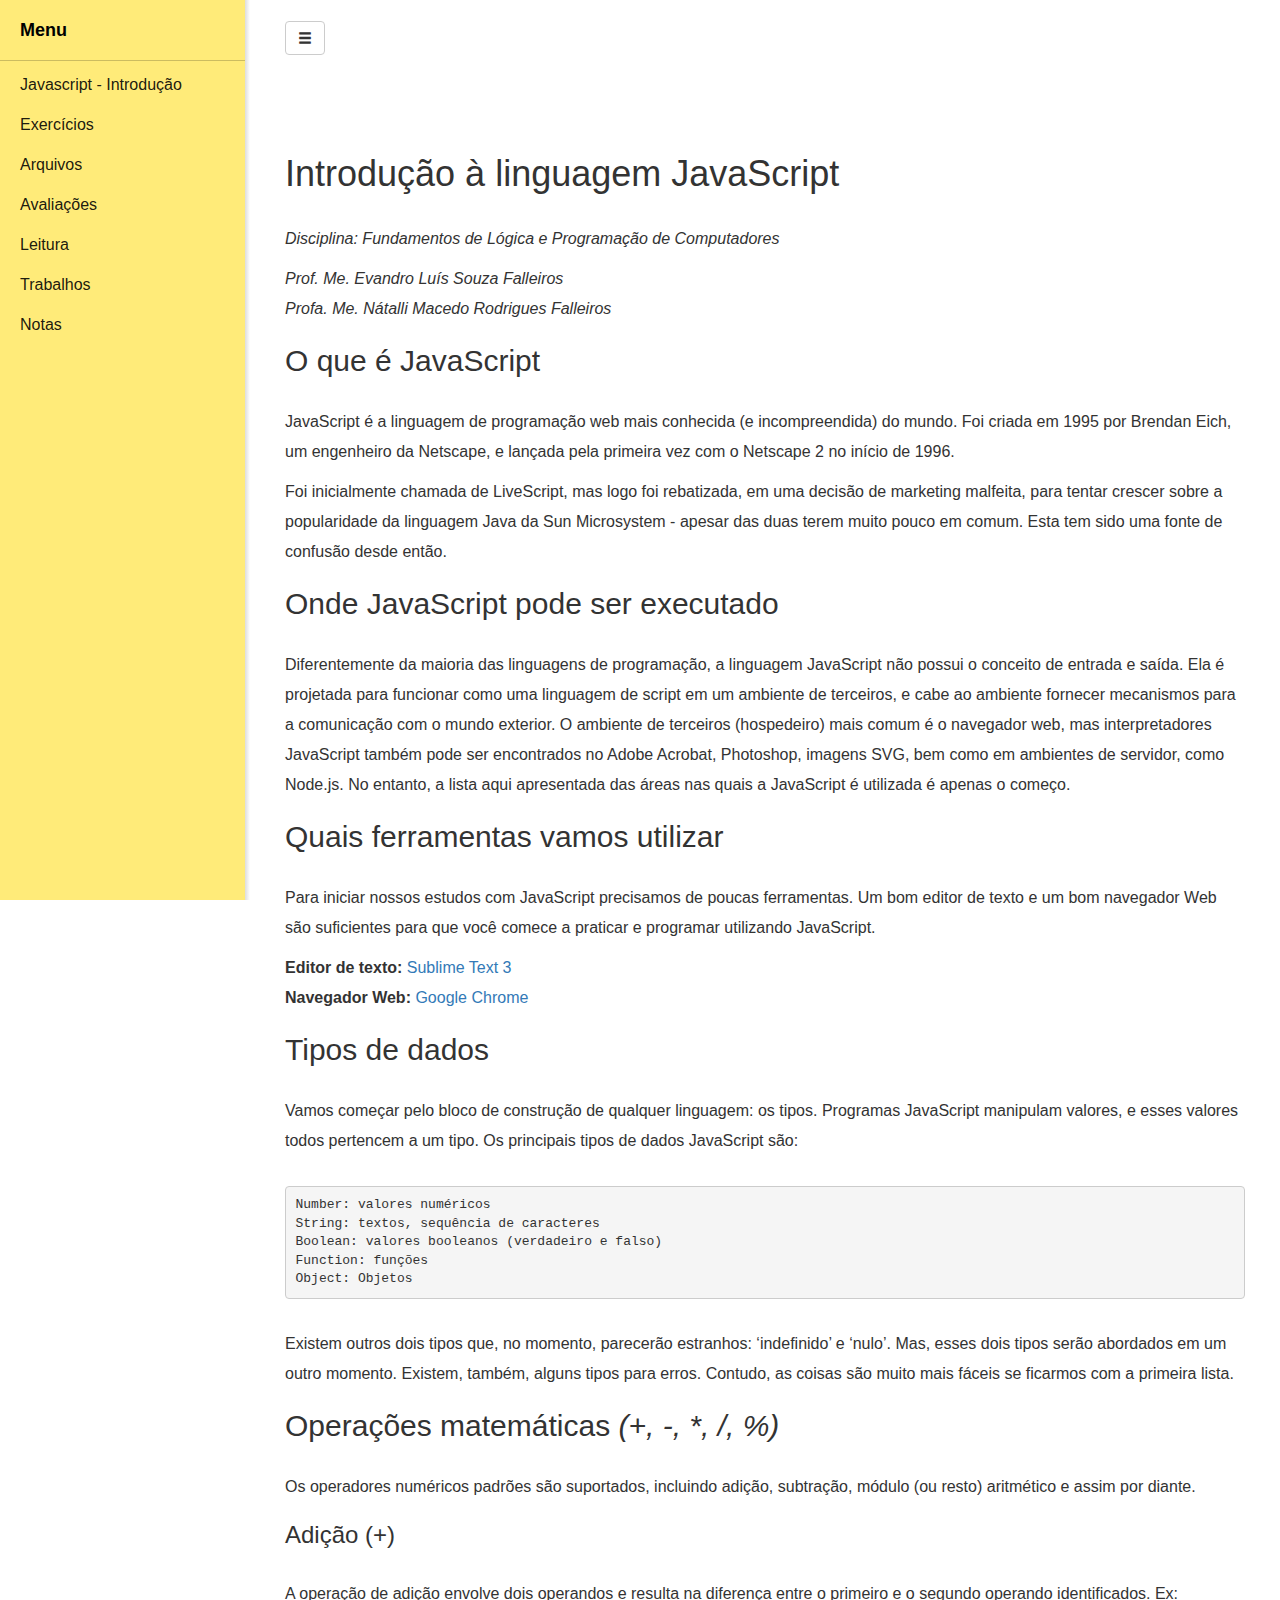
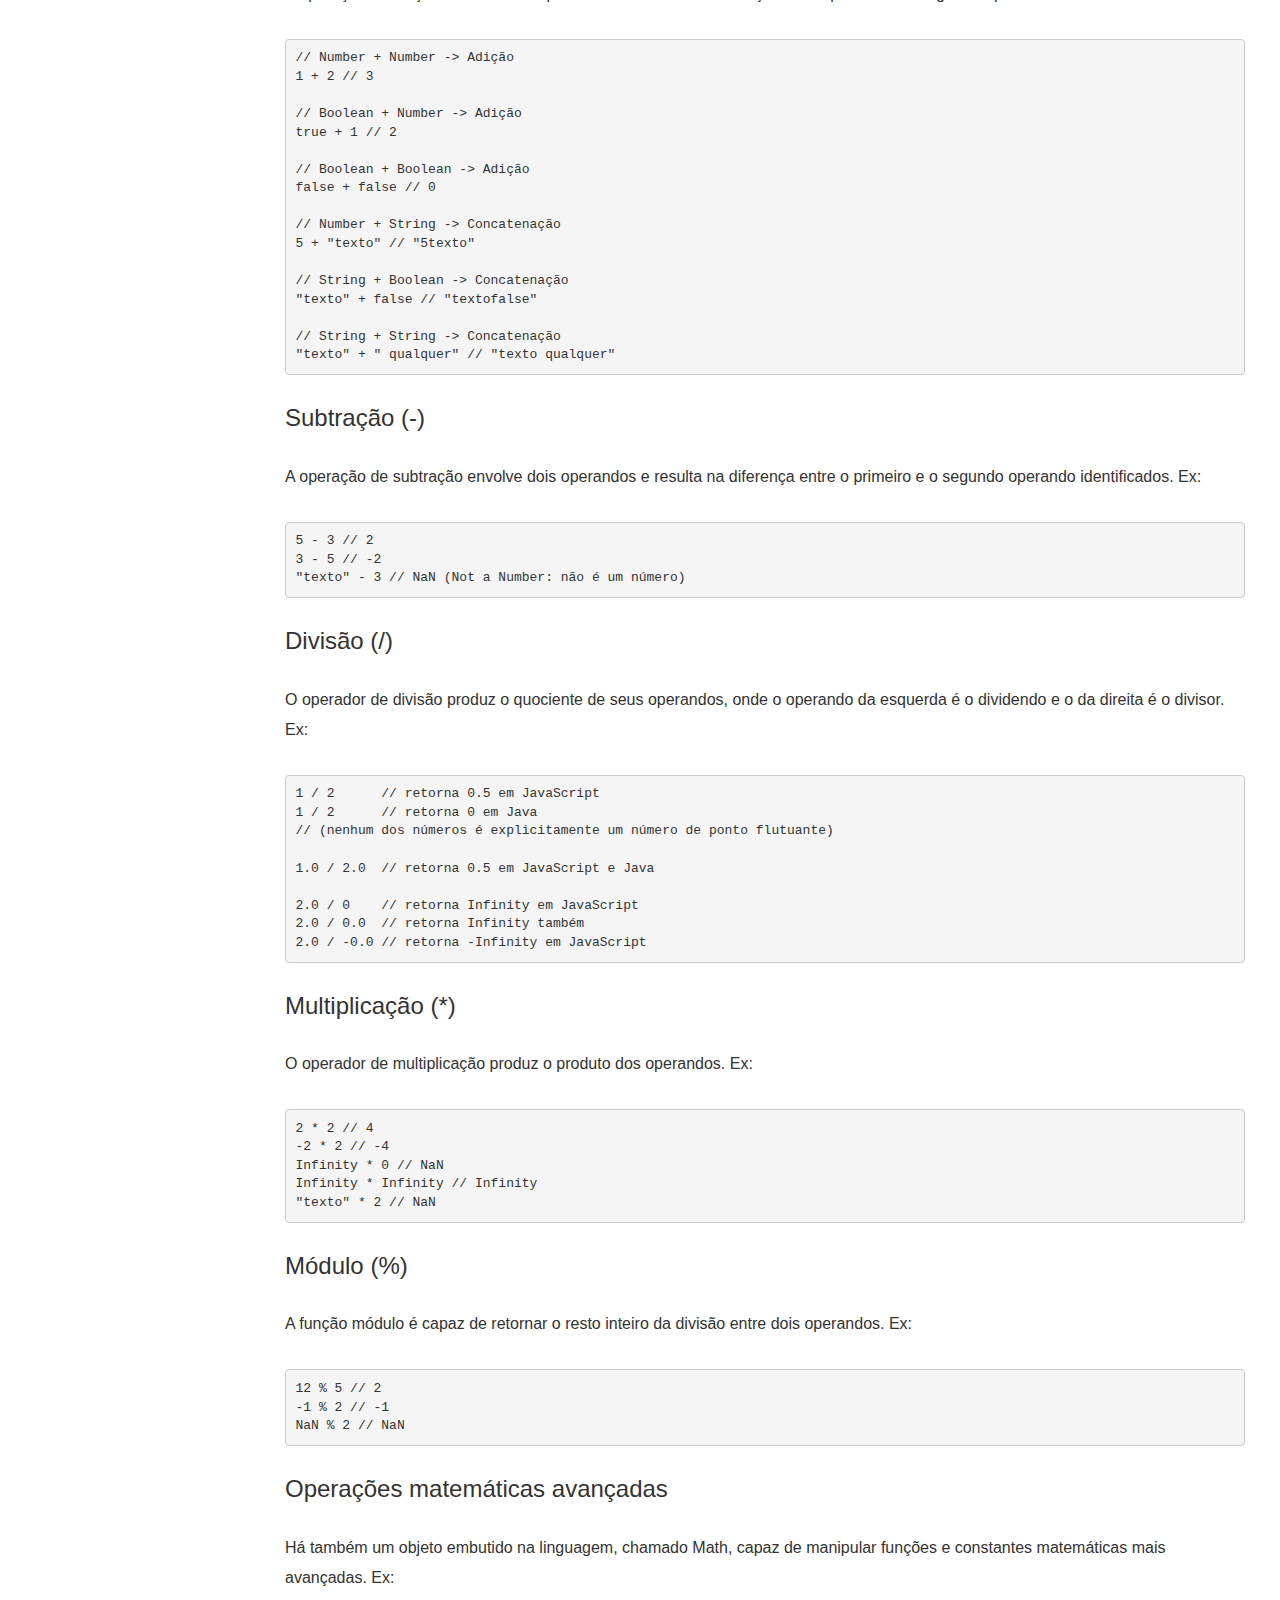
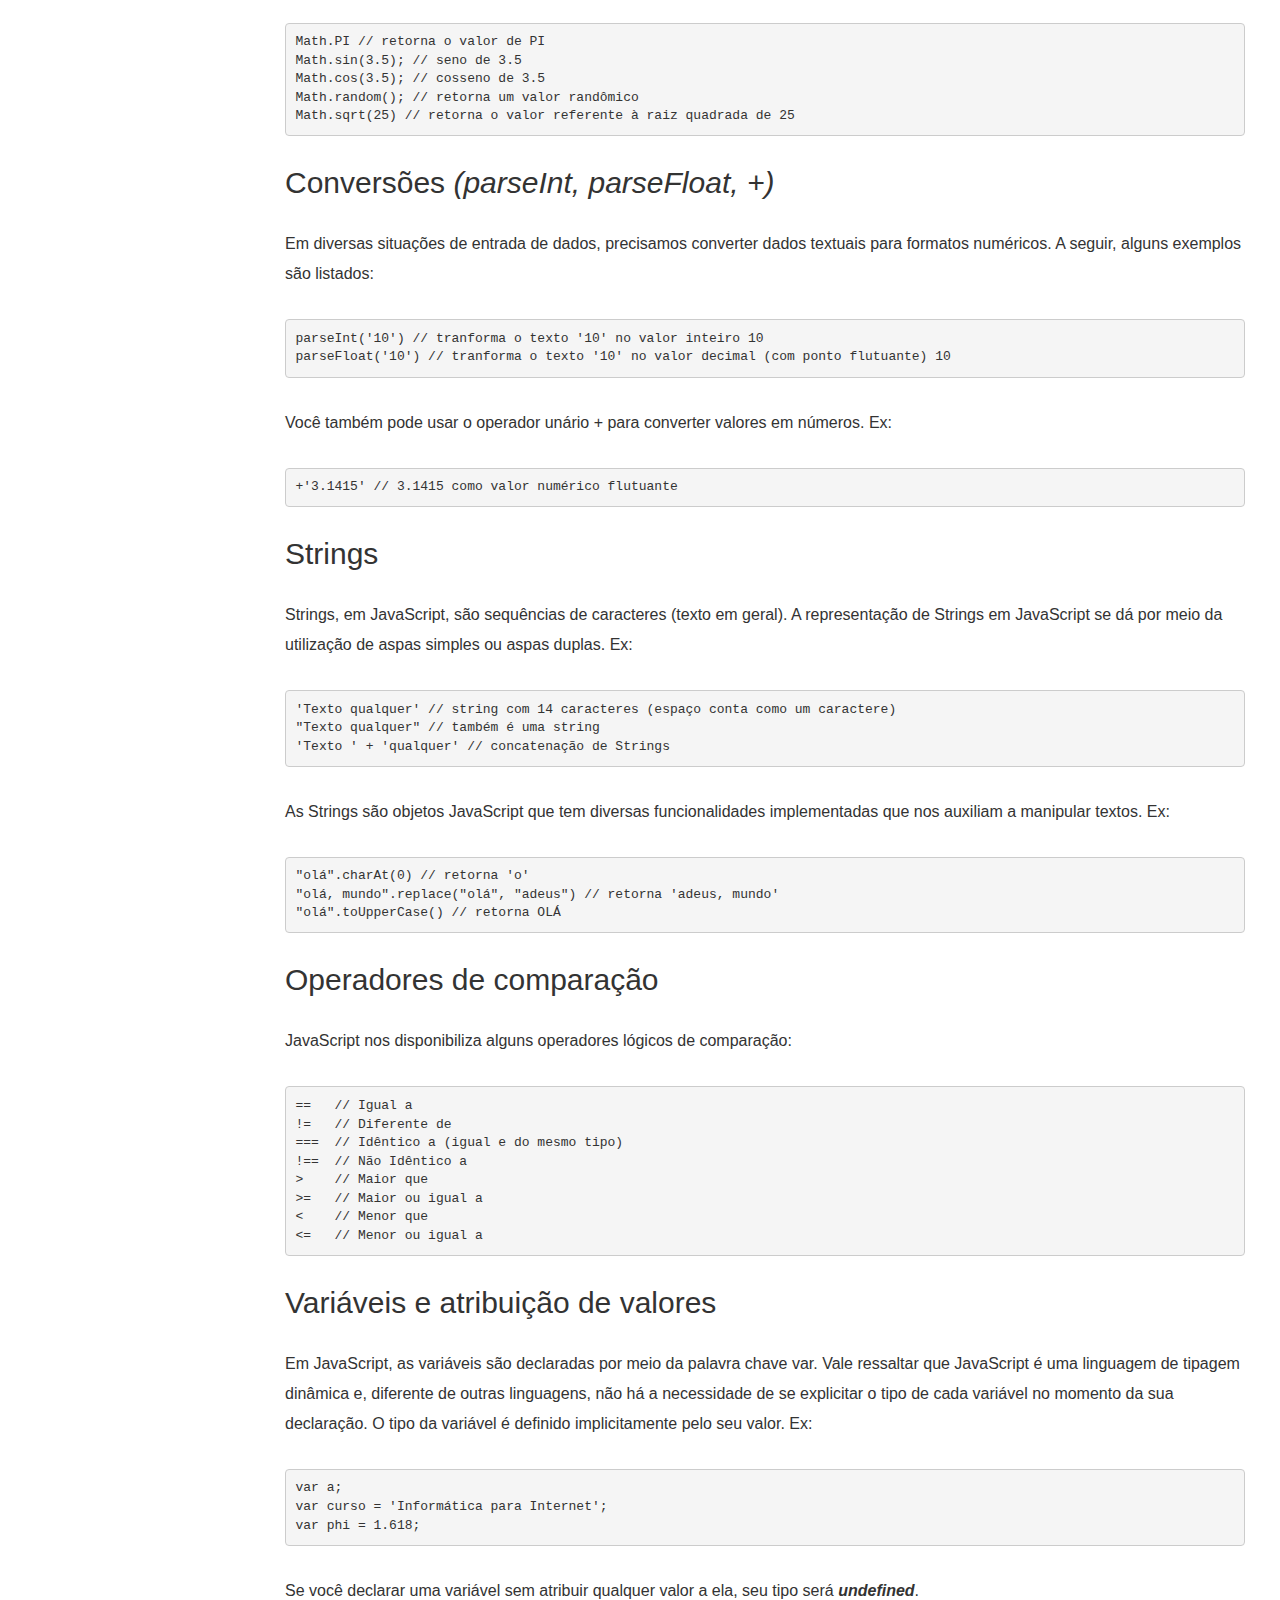
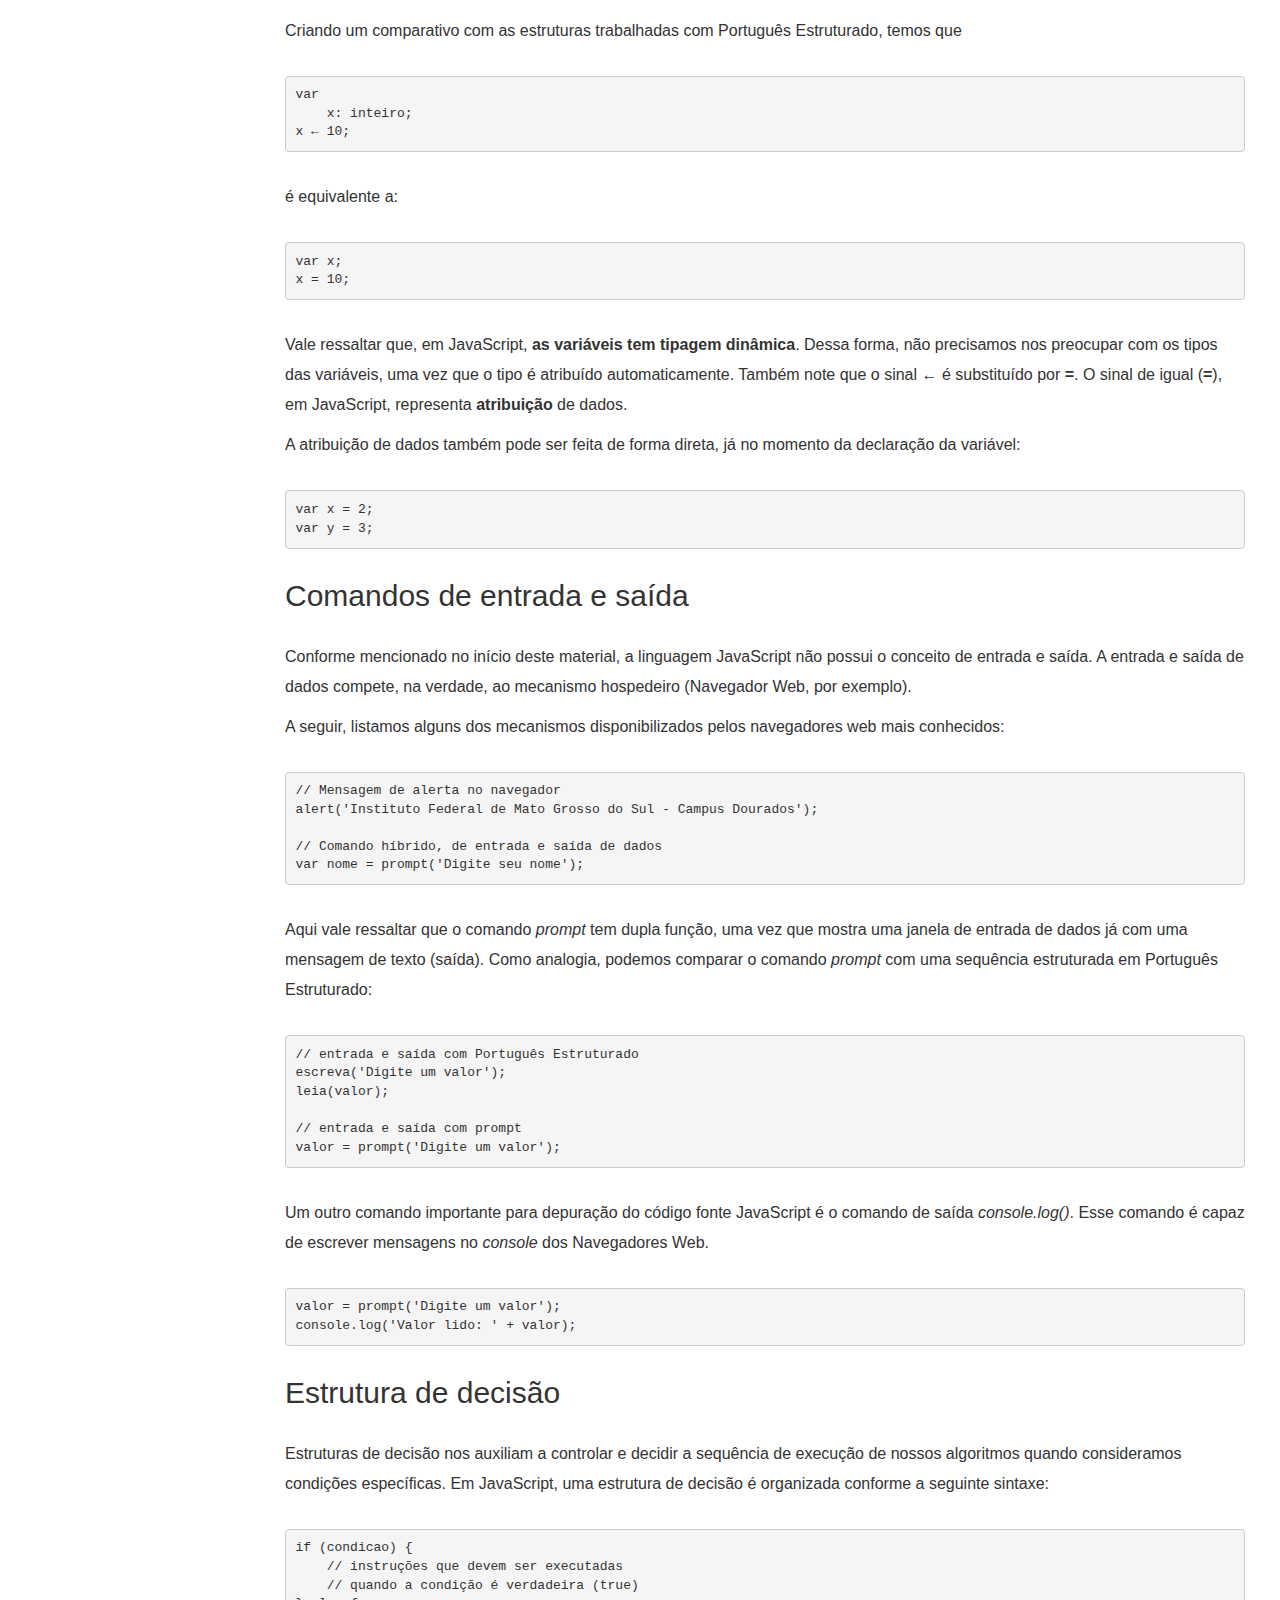
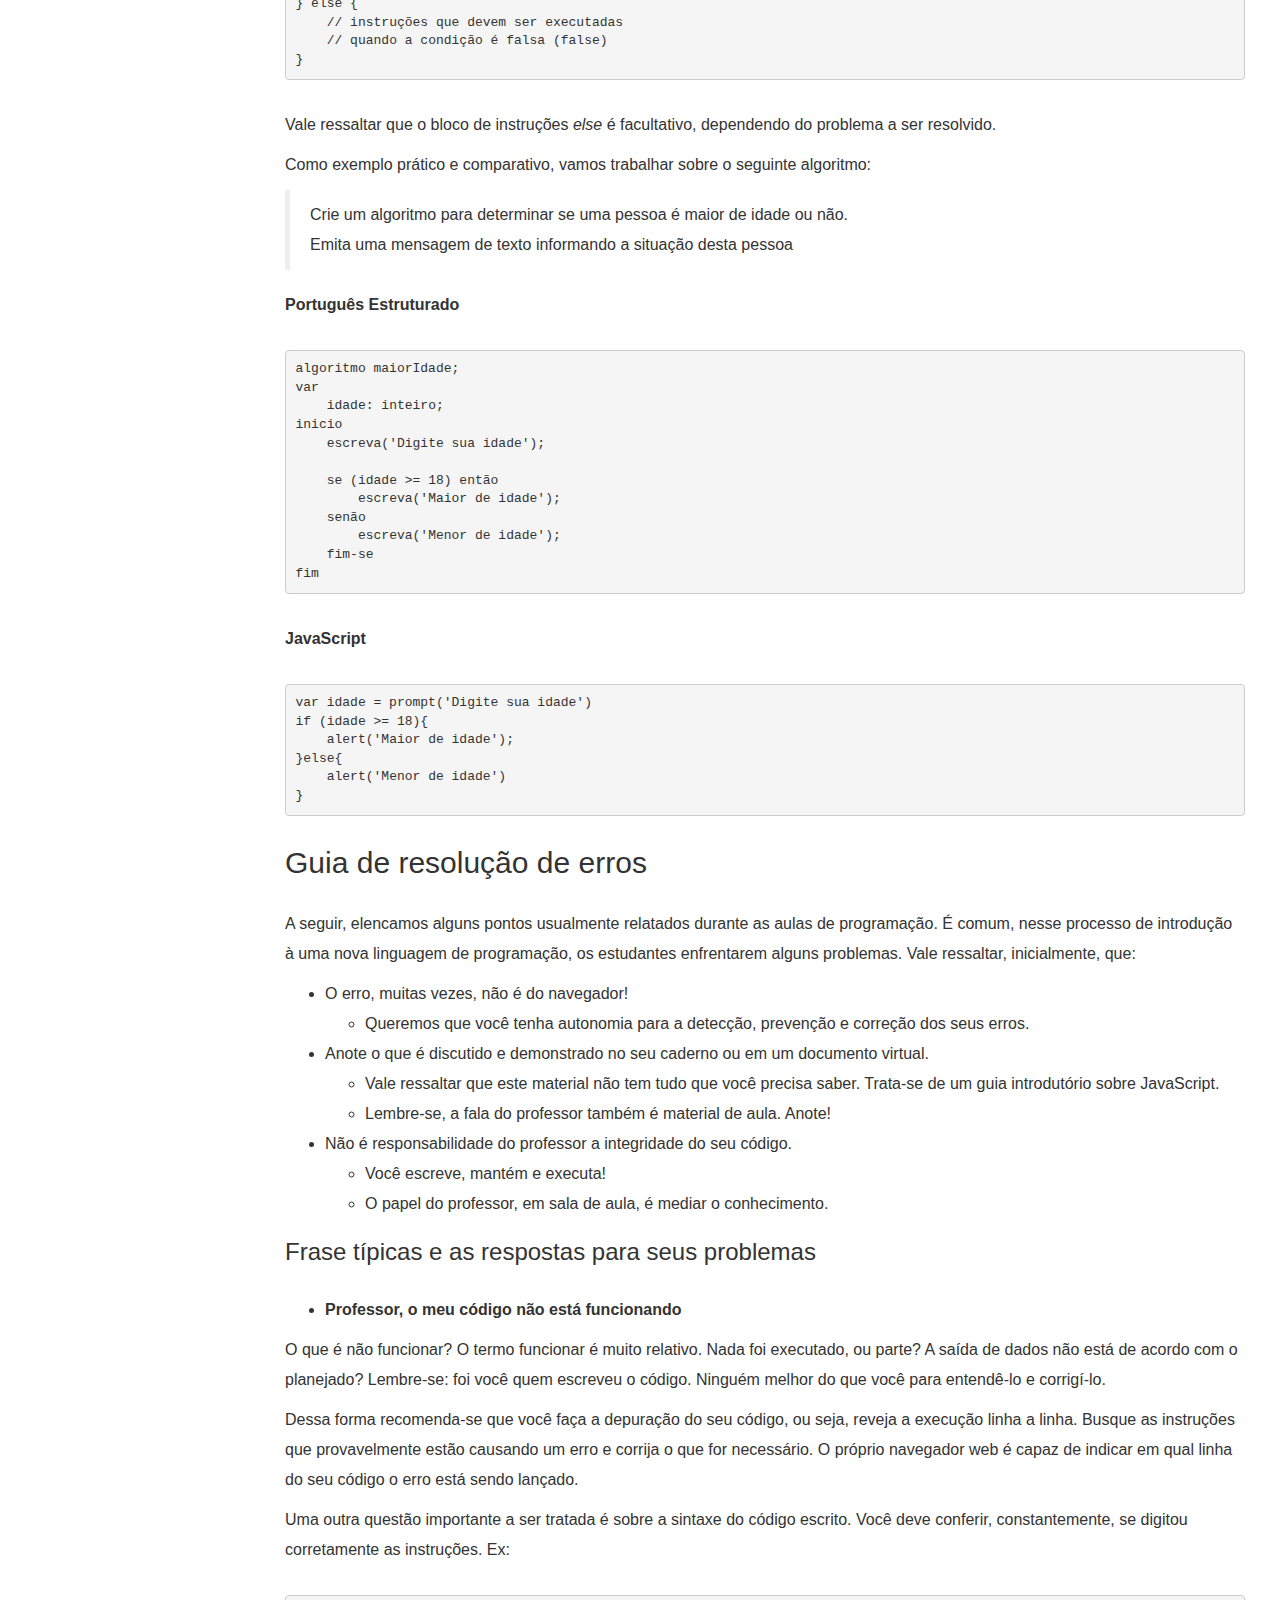
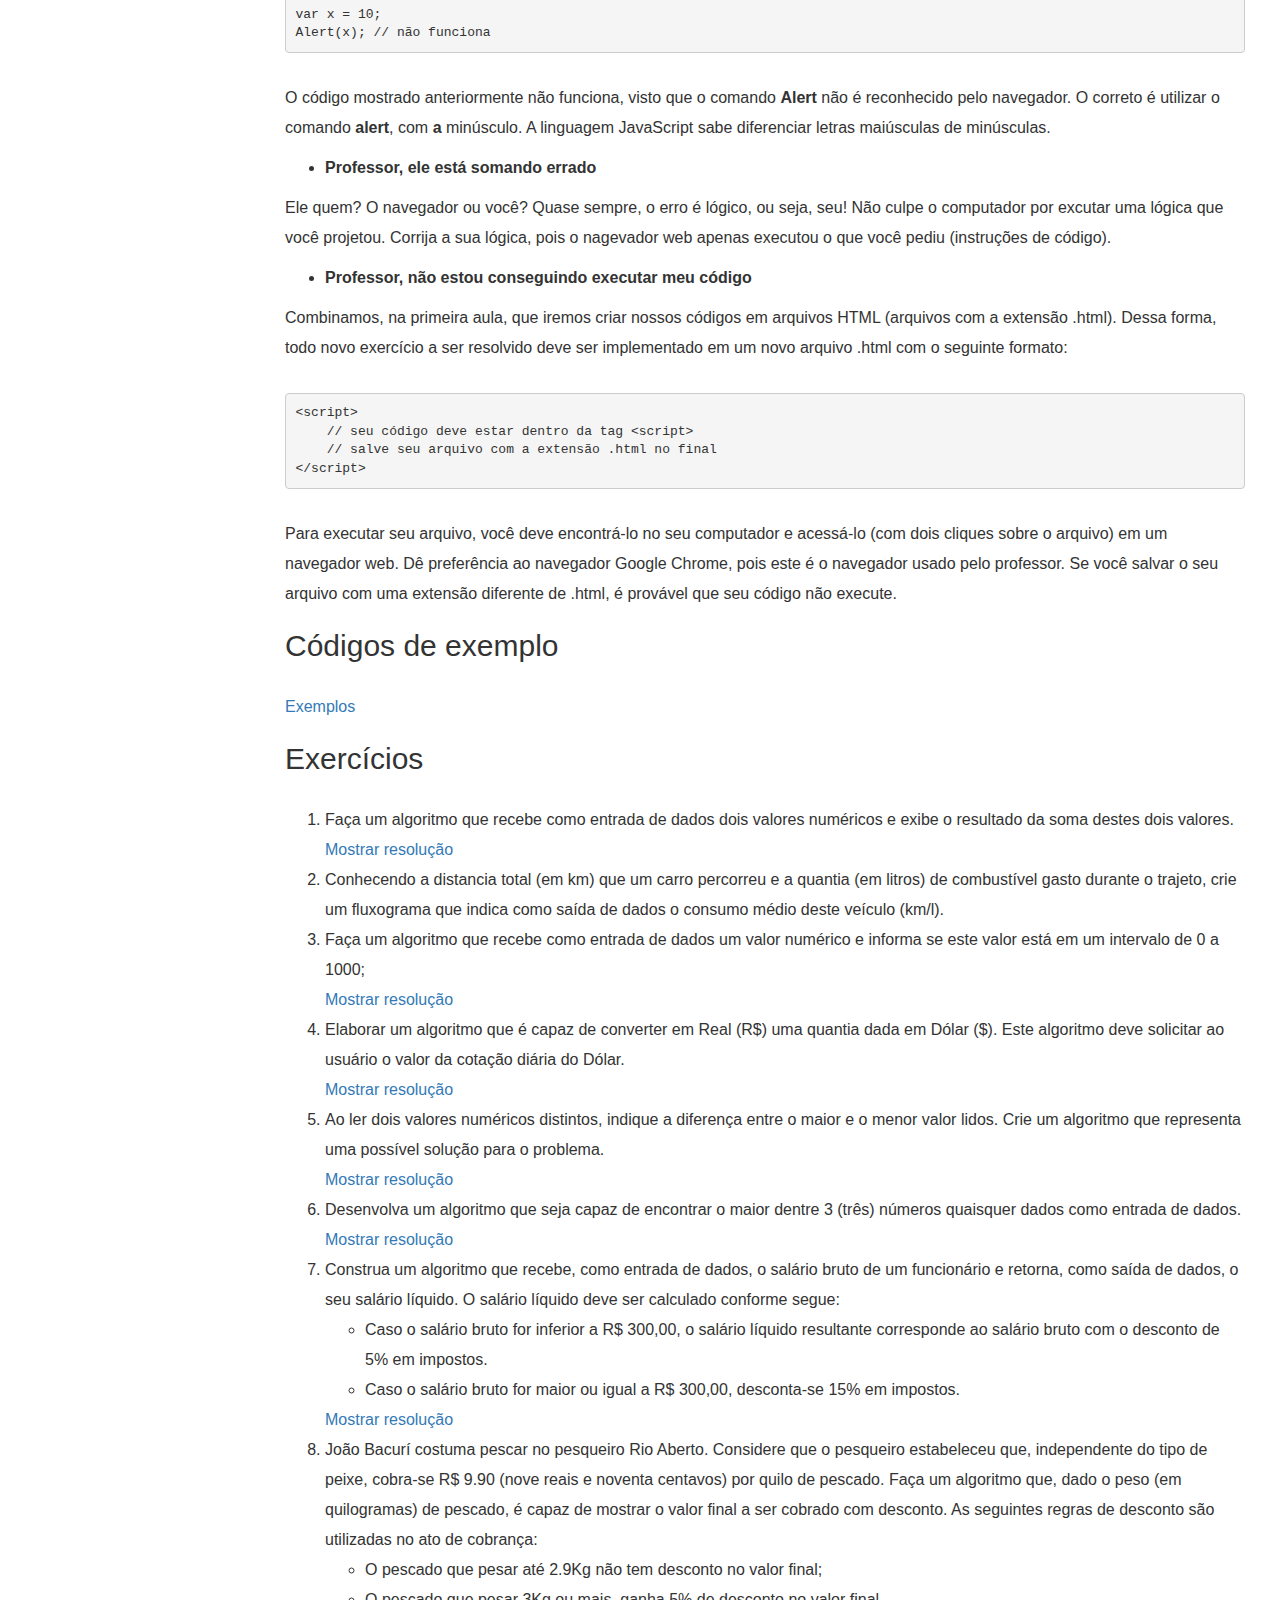
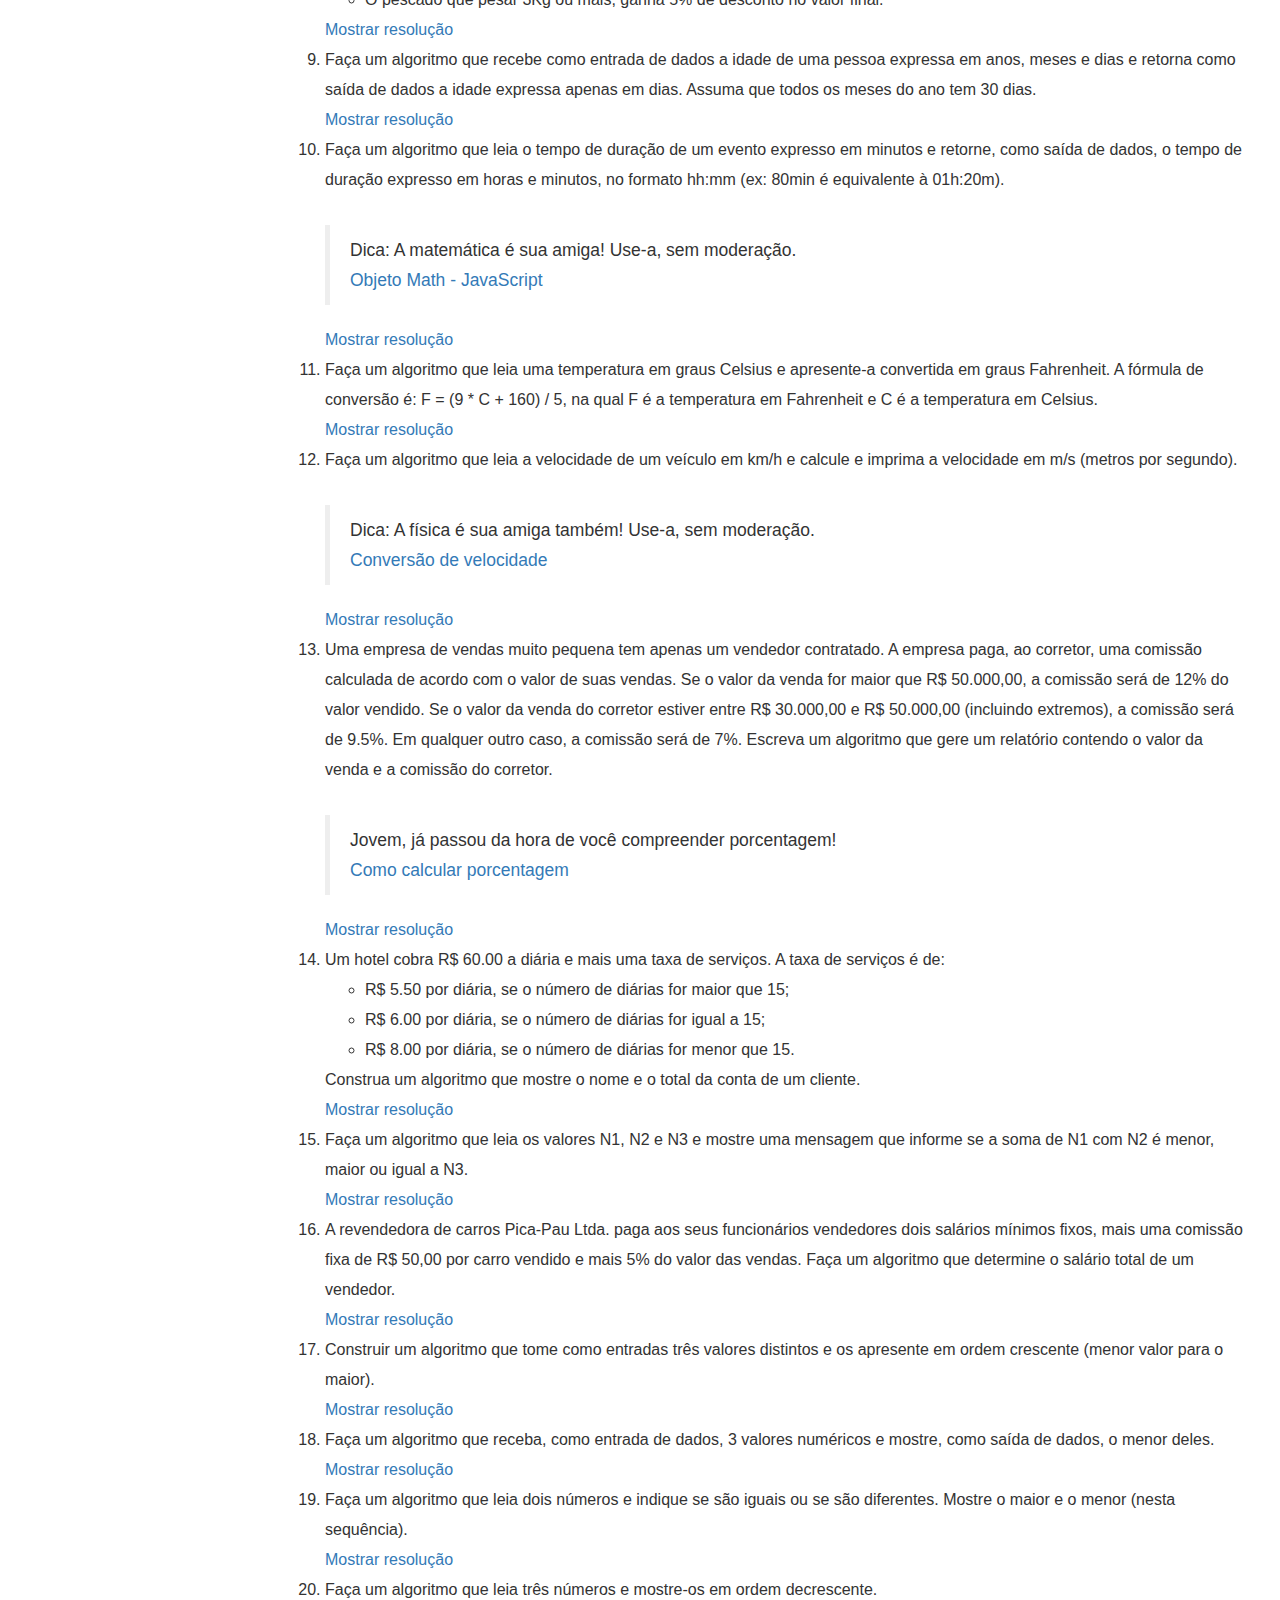
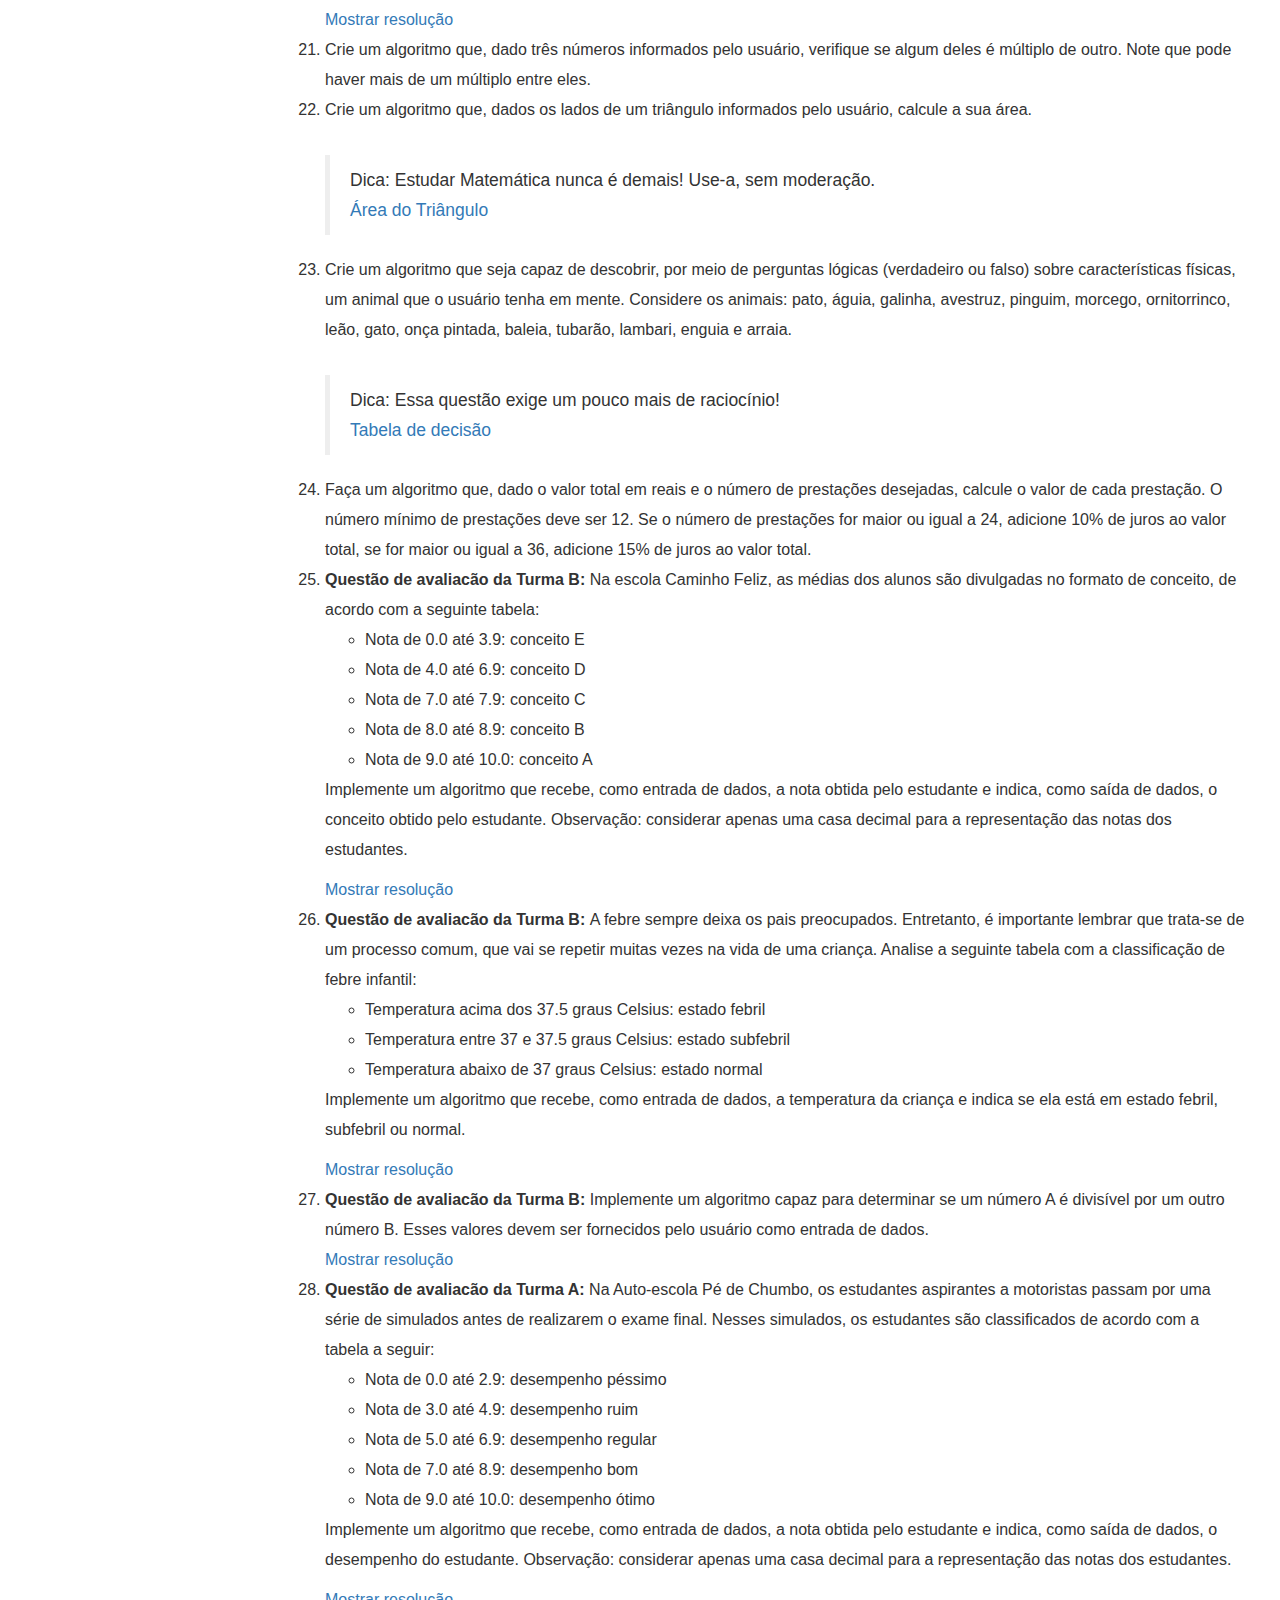
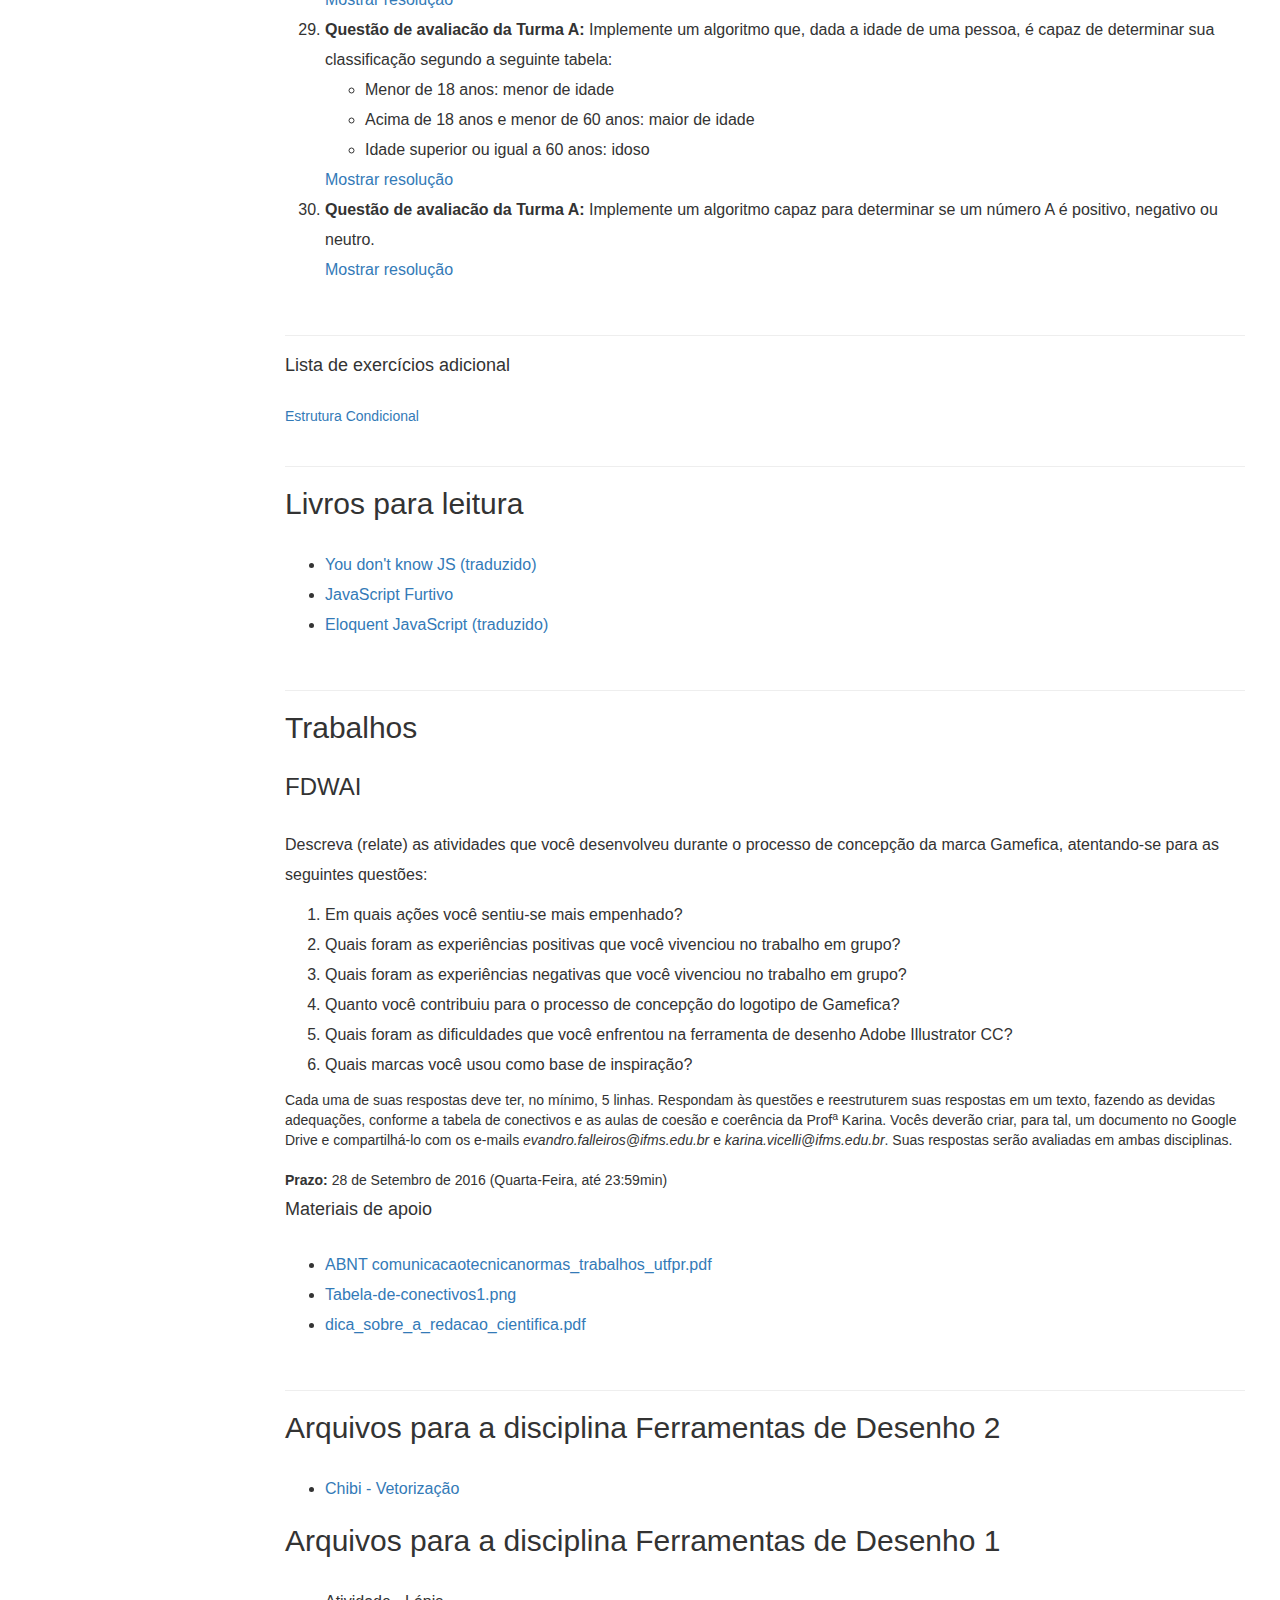
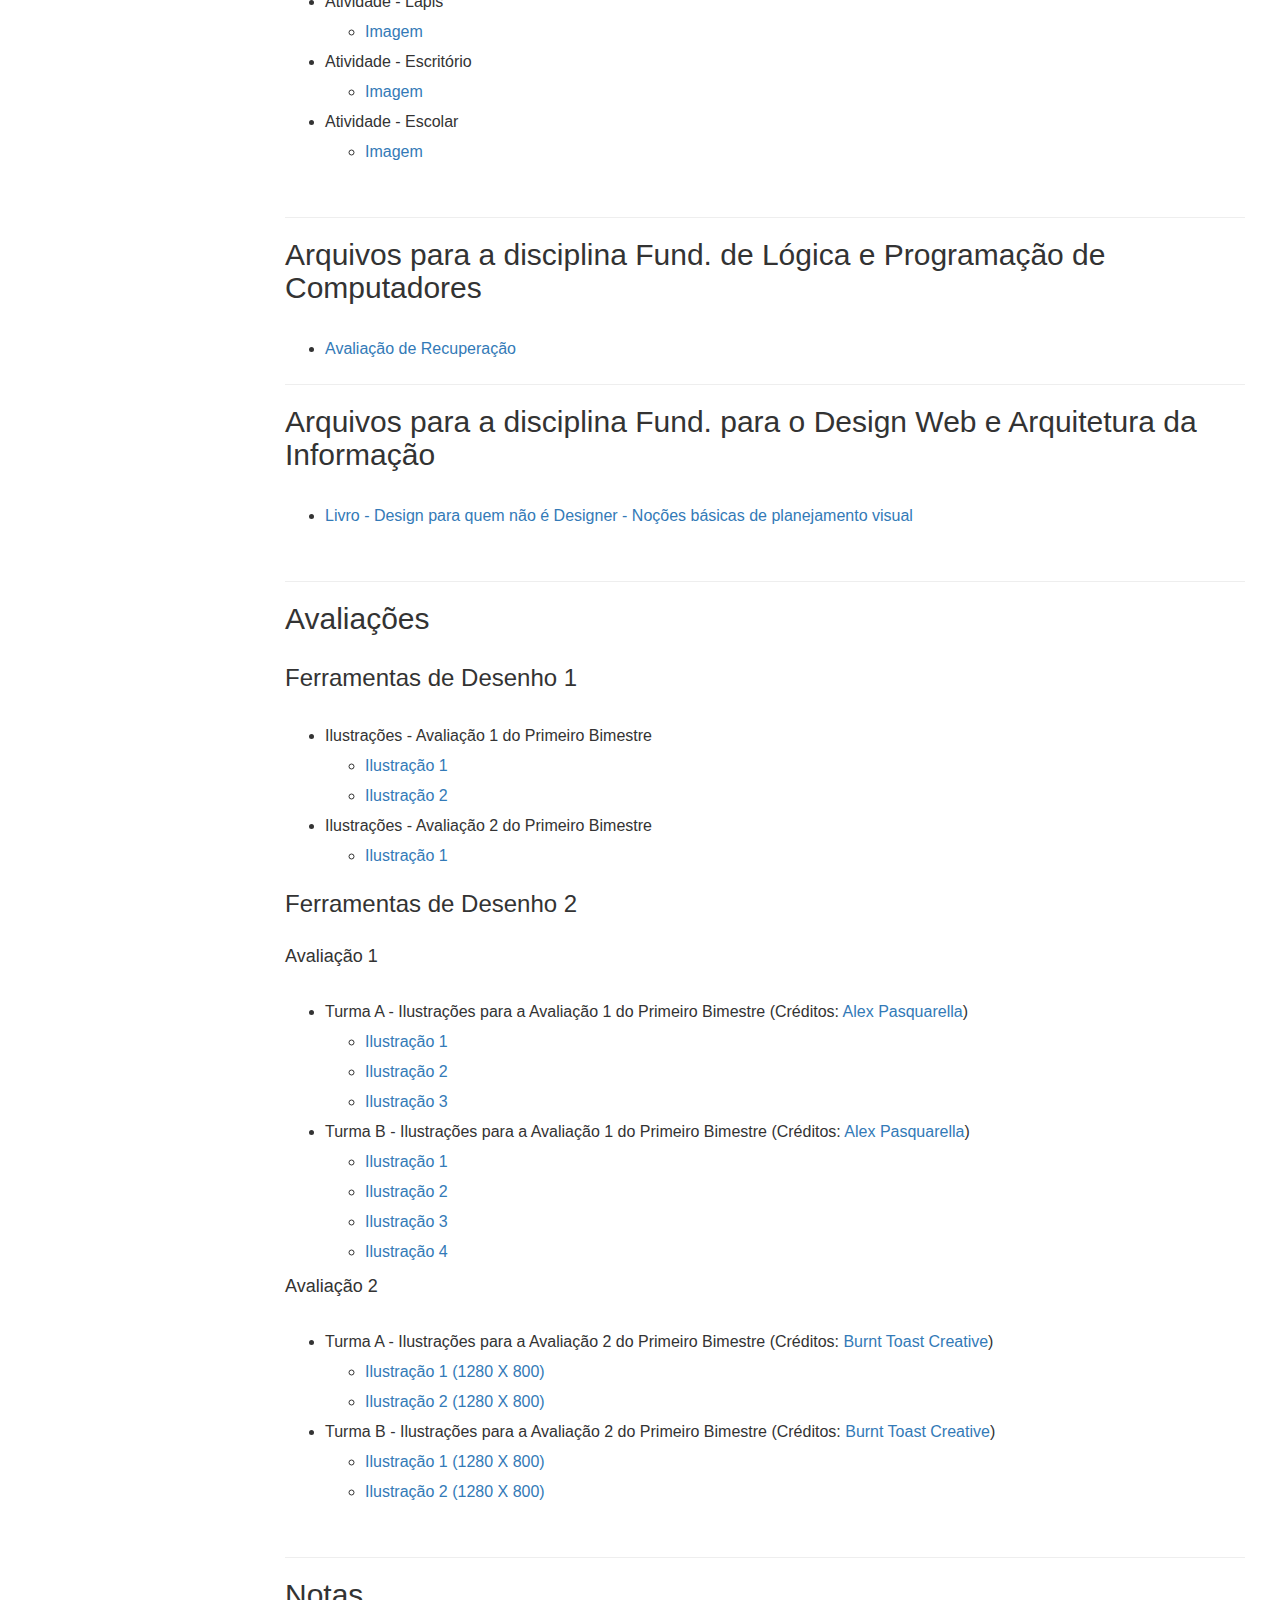
==== commit a5dead51: "notas bimestrais sem fdwai" ====
--- a/index.html
+++ b/index.html
@@ -712,7 +712,7 @@
 
                                 <li>Ilustrações - Avaliação 2 do Primeiro Bimestre
                                   <ul>
-                                    <li><a href="img/fd1-p2/img.jpg">Ilustração 1</a></li>                                    
+                                    <li><a href="img/fd1-p2/img.jpg">Ilustração 1</a></li>
                                   </ul>
                                 </li>
 
@@ -769,19 +769,31 @@
                                     <h3>INFO 1</h3>
                                     <section>
                                         <h4>Ferramentas de Desenho 1</h4>
-                                        <a href="notas/fd1/info1.html">Avaliação 1 do Primeiro Bimestre</a>
+
+                                        <ul>
+                                          <!-- <li><a href="notas/fd1/info1.html">Avaliação 1 do Primeiro Bimestre</a></li> -->
+                                          <li><a target="_blank" href="pdf/notas-info1a-fd1-p2.pdf">Médias do Primeiro Bimestre (sem notas de recuperação)</a></li>
+                                        </ul>
                                     </section>
 
                                     <section>
                                         <h4>Fund. de Lógica e Programação de Computadores 1</h4>
-                                        <a href="notas/flpc1/info1.html">Avaliação 1 do Primeiro Bimestre</a>
+
+                                        <ul>
+                                          <!-- <li><a href="notas/flpc1/info1.html">Avaliação 1 do Primeiro Bimestre</a></li> -->
+                                          <li><a target="_blank" href="pdf/notas-info1a-flpc1-p2.pdf">Médias do Primeiro Bimestre (sem notas de recuperação)</a></li>
+                                        </ul>
                                     </section>
                                 </section>
+                                <hr>
                                 <section>
                                     <h3>INFO 2 - Turma A</h3>
                                     <section>
                                         <h4>Ferramentas de Desenho 2</h4>
-                                        <a href="notas/fd2/a.html">Avaliação 1 do Primeiro Bimestre</a>
+                                        <!-- <a href="notas/fd2/a.html">Avaliação 1 do Primeiro Bimestre</a> -->
+                                        <ul>
+                                          <li><a target="_blank" href="pdf/notas-info2a-fd2-p2.pdf">Médias do Primeiro Bimestre (sem notas de recuperação)</a></li>
+                                        </ul>
                                     </section>
                                 </section>
                                 <hr>
@@ -789,7 +801,10 @@
                                     <h3>INFO 2 - Turma B</h3>
                                     <section>
                                         <h4>Ferramentas de Desenho 2</h4>
-                                        <a href="notas/fd2/b.html">Avaliação 1 do Primeiro Bimestre</a>
+                                        <!-- <a href="notas/fd2/b.html">Avaliação 1 do Primeiro Bimestre</a> -->
+                                        <ul>
+                                          <li><a target="_blank" href="pdf/notas-info2b-fd2-p2.pdf">Médias do Primeiro Bimestre (sem notas de recuperação)</a></li>
+                                        </ul>
                                     </section>
                                 </section>
 
--- a/css/simple-sidebar.css
+++ b/css/simple-sidebar.css
@@ -58,7 +58,7 @@
     height: 100%;
     margin-left: -250px;
     overflow-y: auto;
-    background: #42363F;
+    background: #FFEB79;
     -webkit-transition: all 0.5s ease;
     -moz-transition: all 0.5s ease;
     -o-transition: all 0.5s ease;
@@ -99,13 +99,13 @@
 .sidebar-nav li a {
     display: block;
     text-decoration: none;
-    color: rgba(255,255,255,0.9);
+    color: rgba(0,0,0,0.9);
 }
 
 .sidebar-nav li a:hover {
     text-decoration: none;
     color: #fff;
-    background: rgba(255,255,255,0.2);
+    background: rgba(0,0,0,0.2);
 }
 
 .sidebar-nav li a:active,
@@ -120,11 +120,13 @@
 }
 
 .sidebar-nav > .sidebar-brand a {
-    color: rgba(255,255,255,0.9);
+  border-bottom: solid 1px rgba(0,0,0,0.2);
+    color: #333;
+    font-weight: bold;
 }
 
 .sidebar-nav > .sidebar-brand a:hover {
-    color: #fff;
+    color: #000;
     background: none;
 }
 
@@ -141,6 +143,22 @@
         width: 250px;
     }
 
+    #sidebar-wrapper::after {
+      display: block;
+      content: '';
+      position: absolute;
+      top: 0;
+      right: 0px;
+      width: 5px;
+      height: 100%;
+
+      background: red; /* For browsers that do not support gradients */
+      background: -webkit-linear-gradient(left, #ddd, white); /* For Safari 5.1 to 6.0 */
+      background: -o-linear-gradient(right, #ddd, white); /* For Opera 11.1 to 12.0 */
+      background: -moz-linear-gradient(right, #ddd, white); /* For Firefox 3.6 to 15 */
+      background: linear-gradient(to right, #ddd, white); /* Standard syntax */
+    }
+
     #wrapper.toggled #sidebar-wrapper {
         width: 0;
     }
@@ -154,4 +172,4 @@
         position: relative;
         margin-right: 0;
     }
-}+}
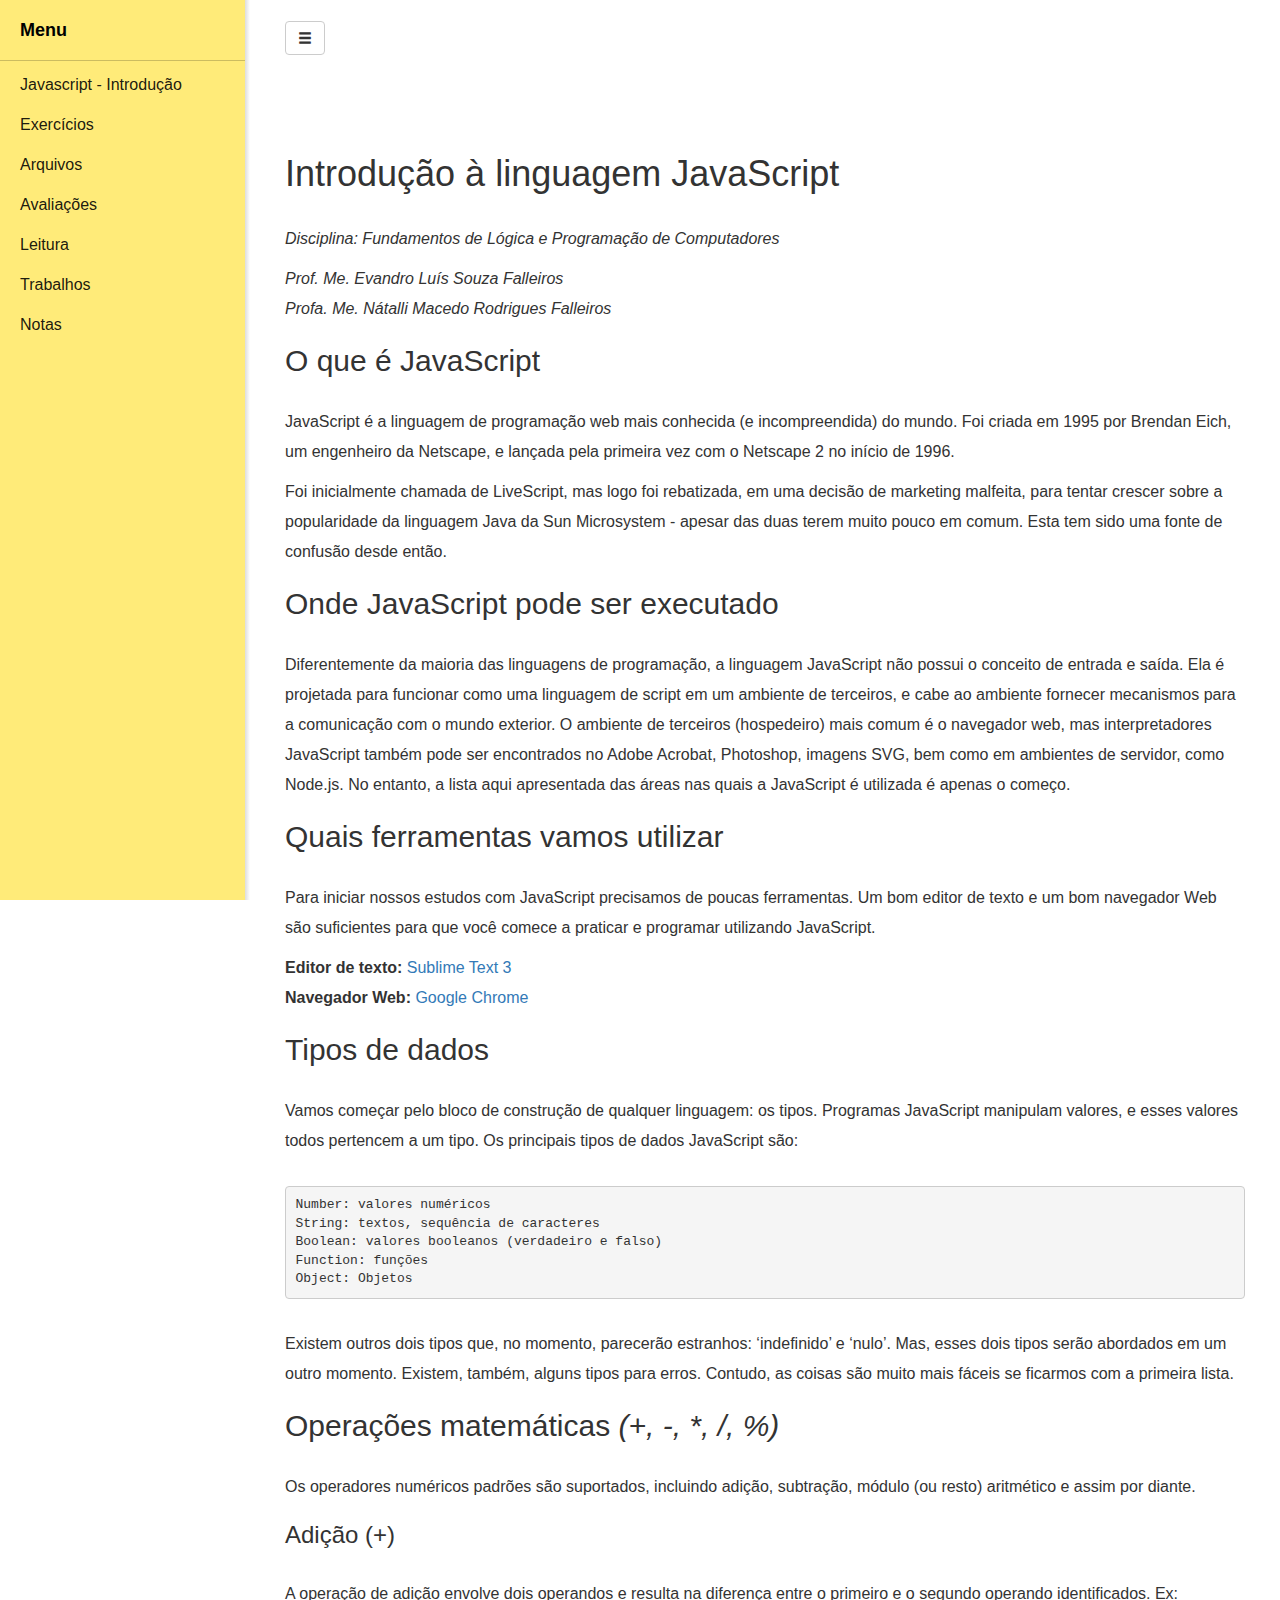
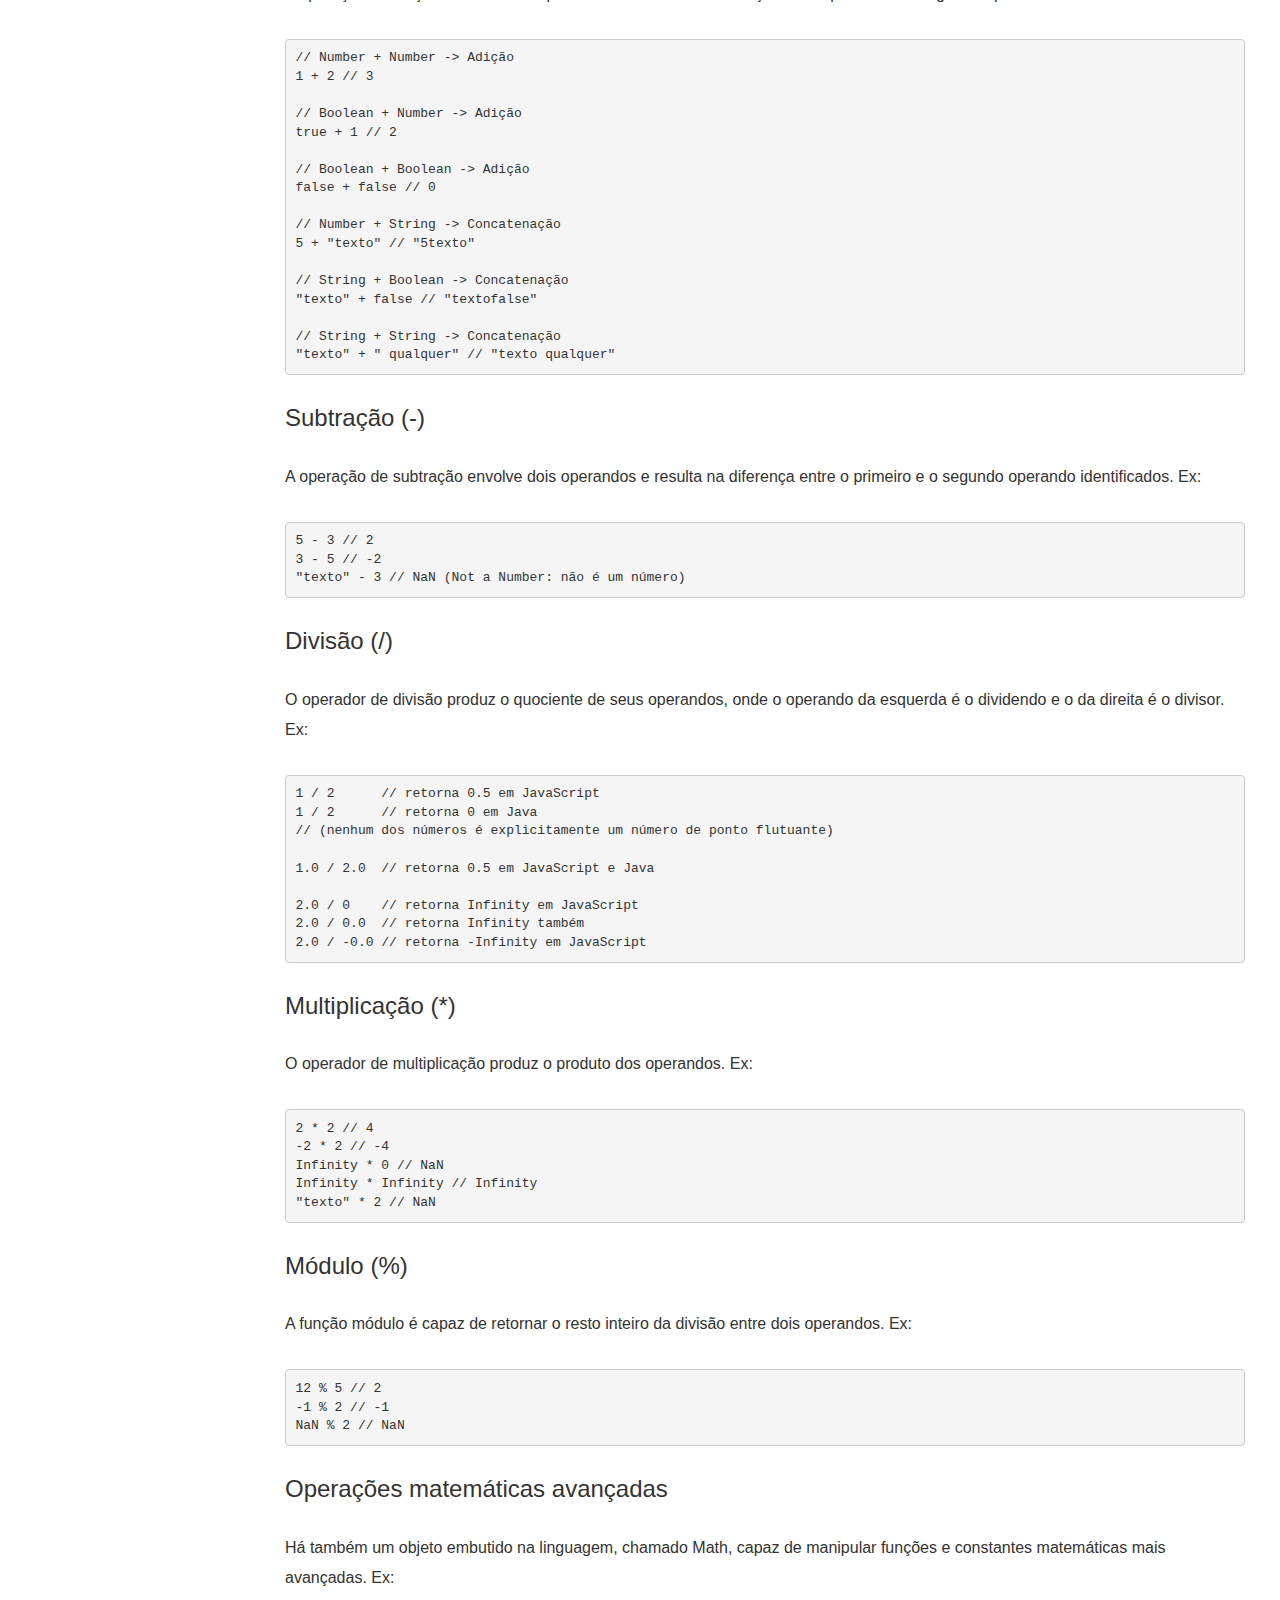
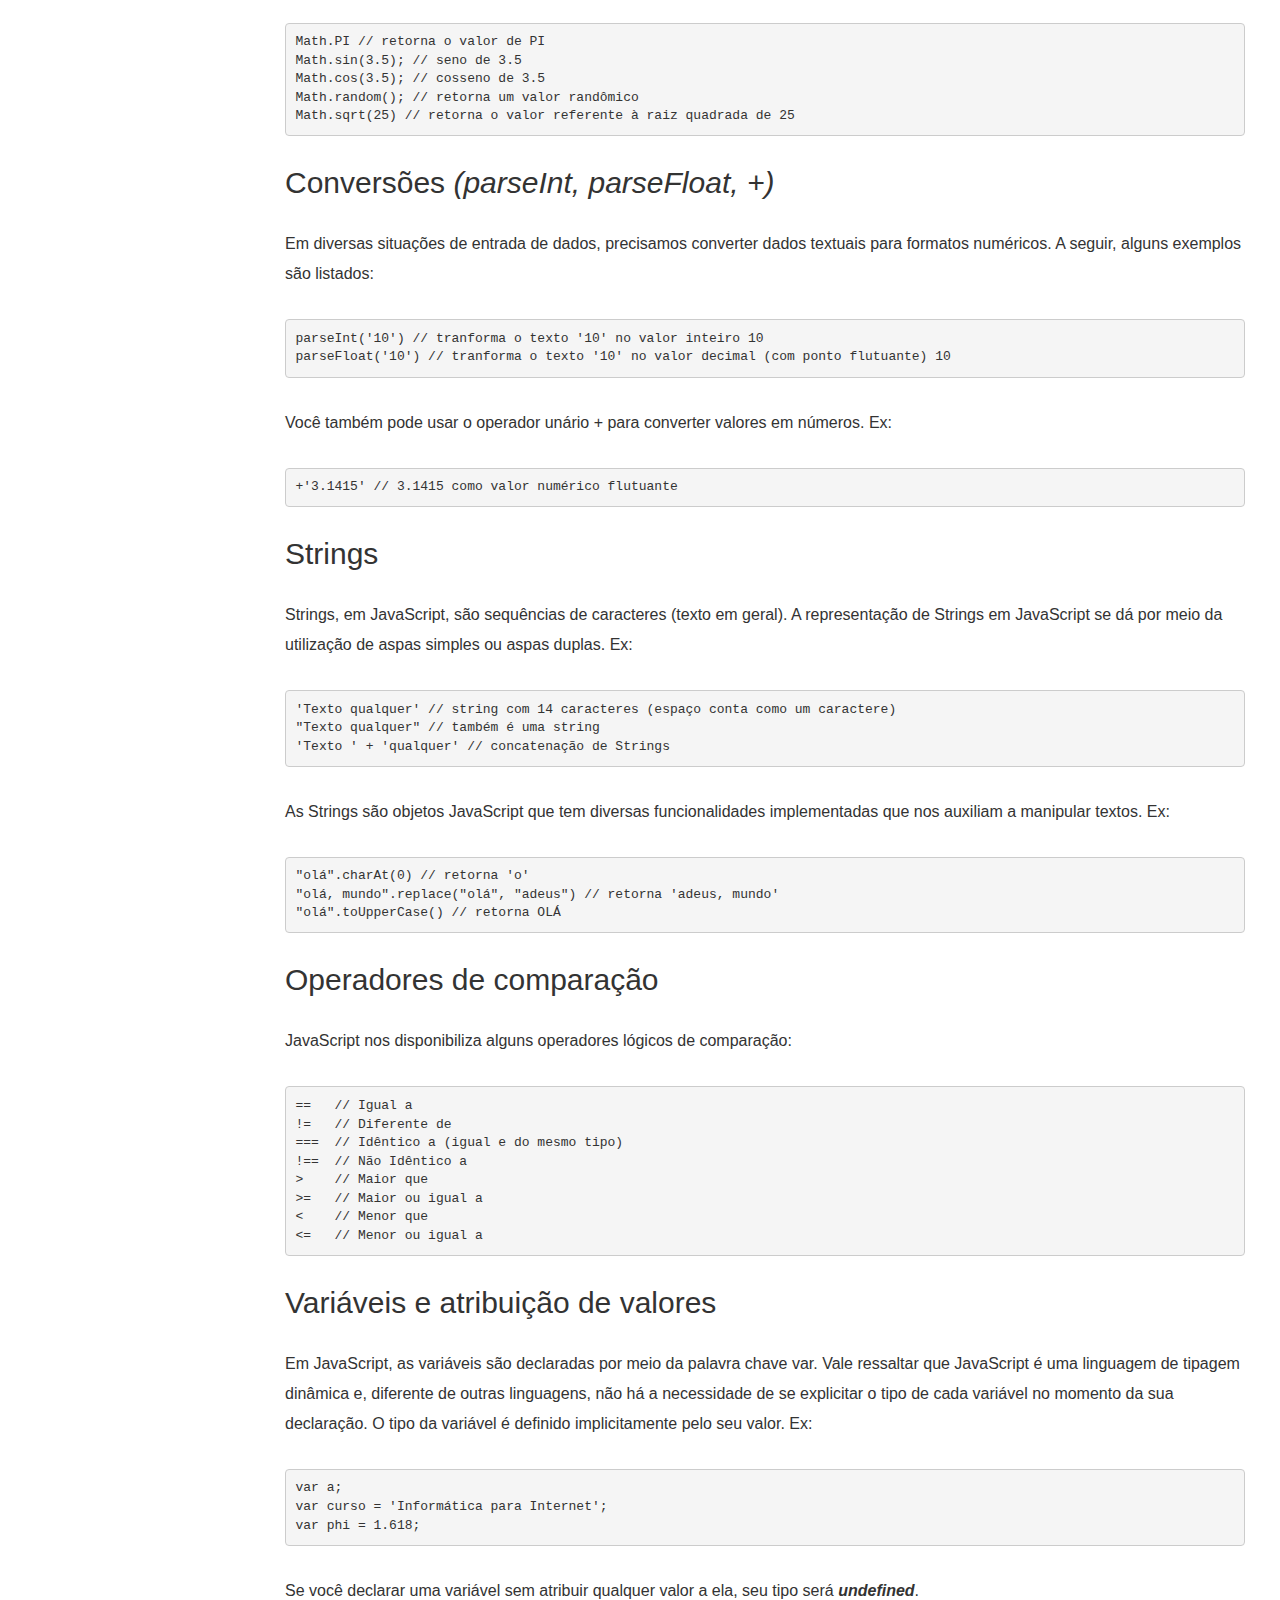
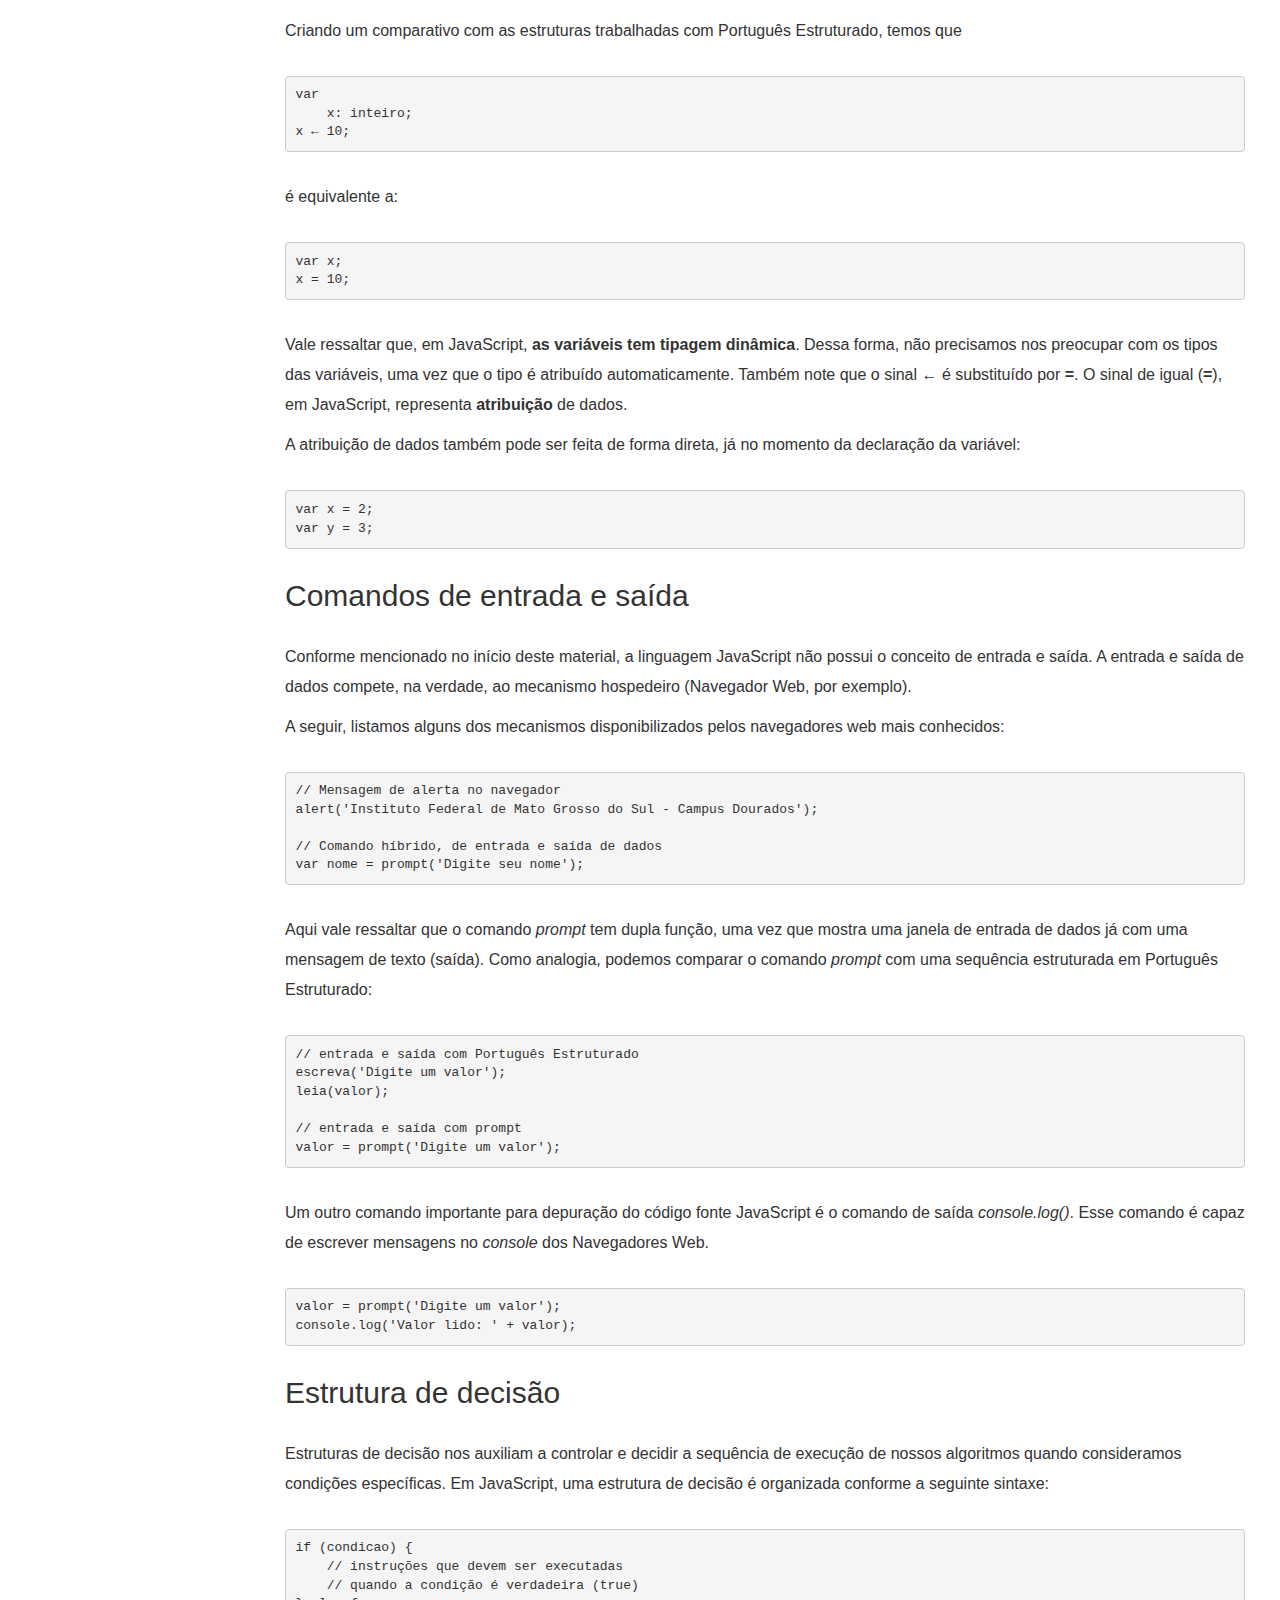
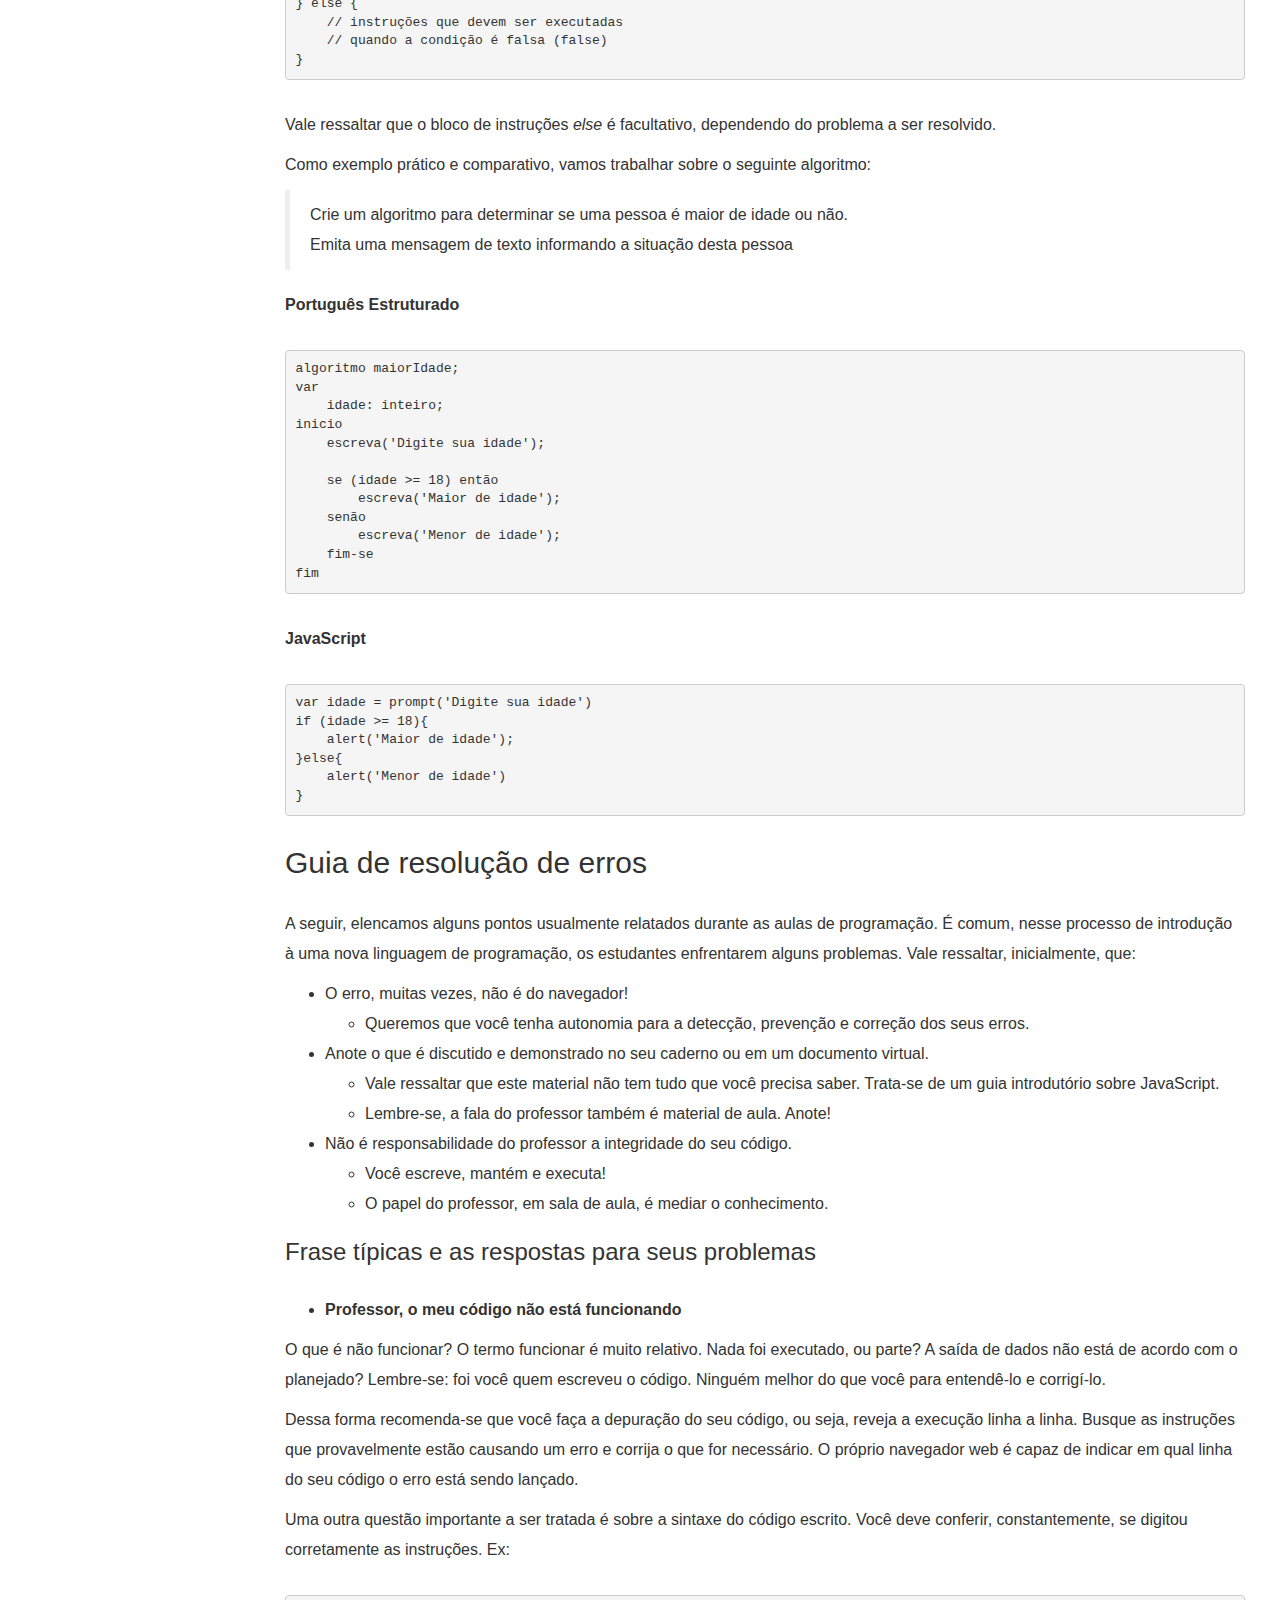
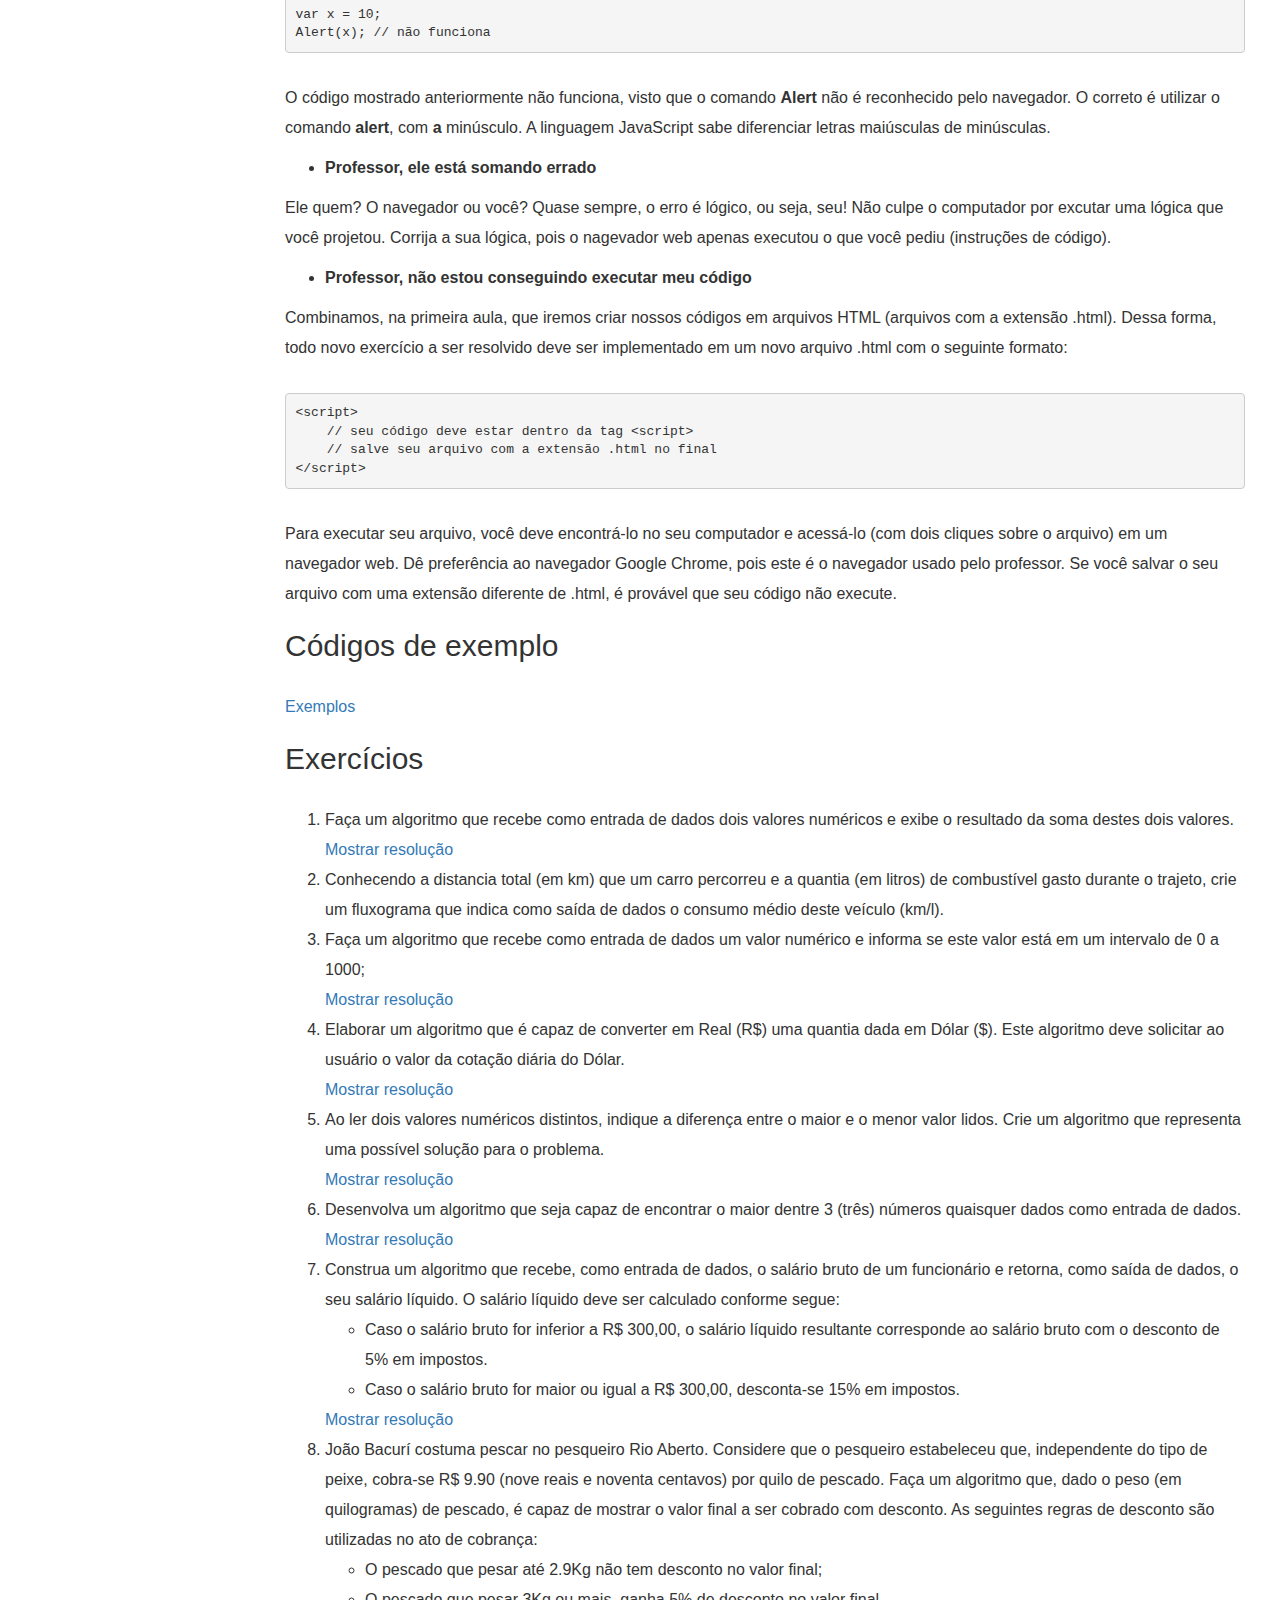
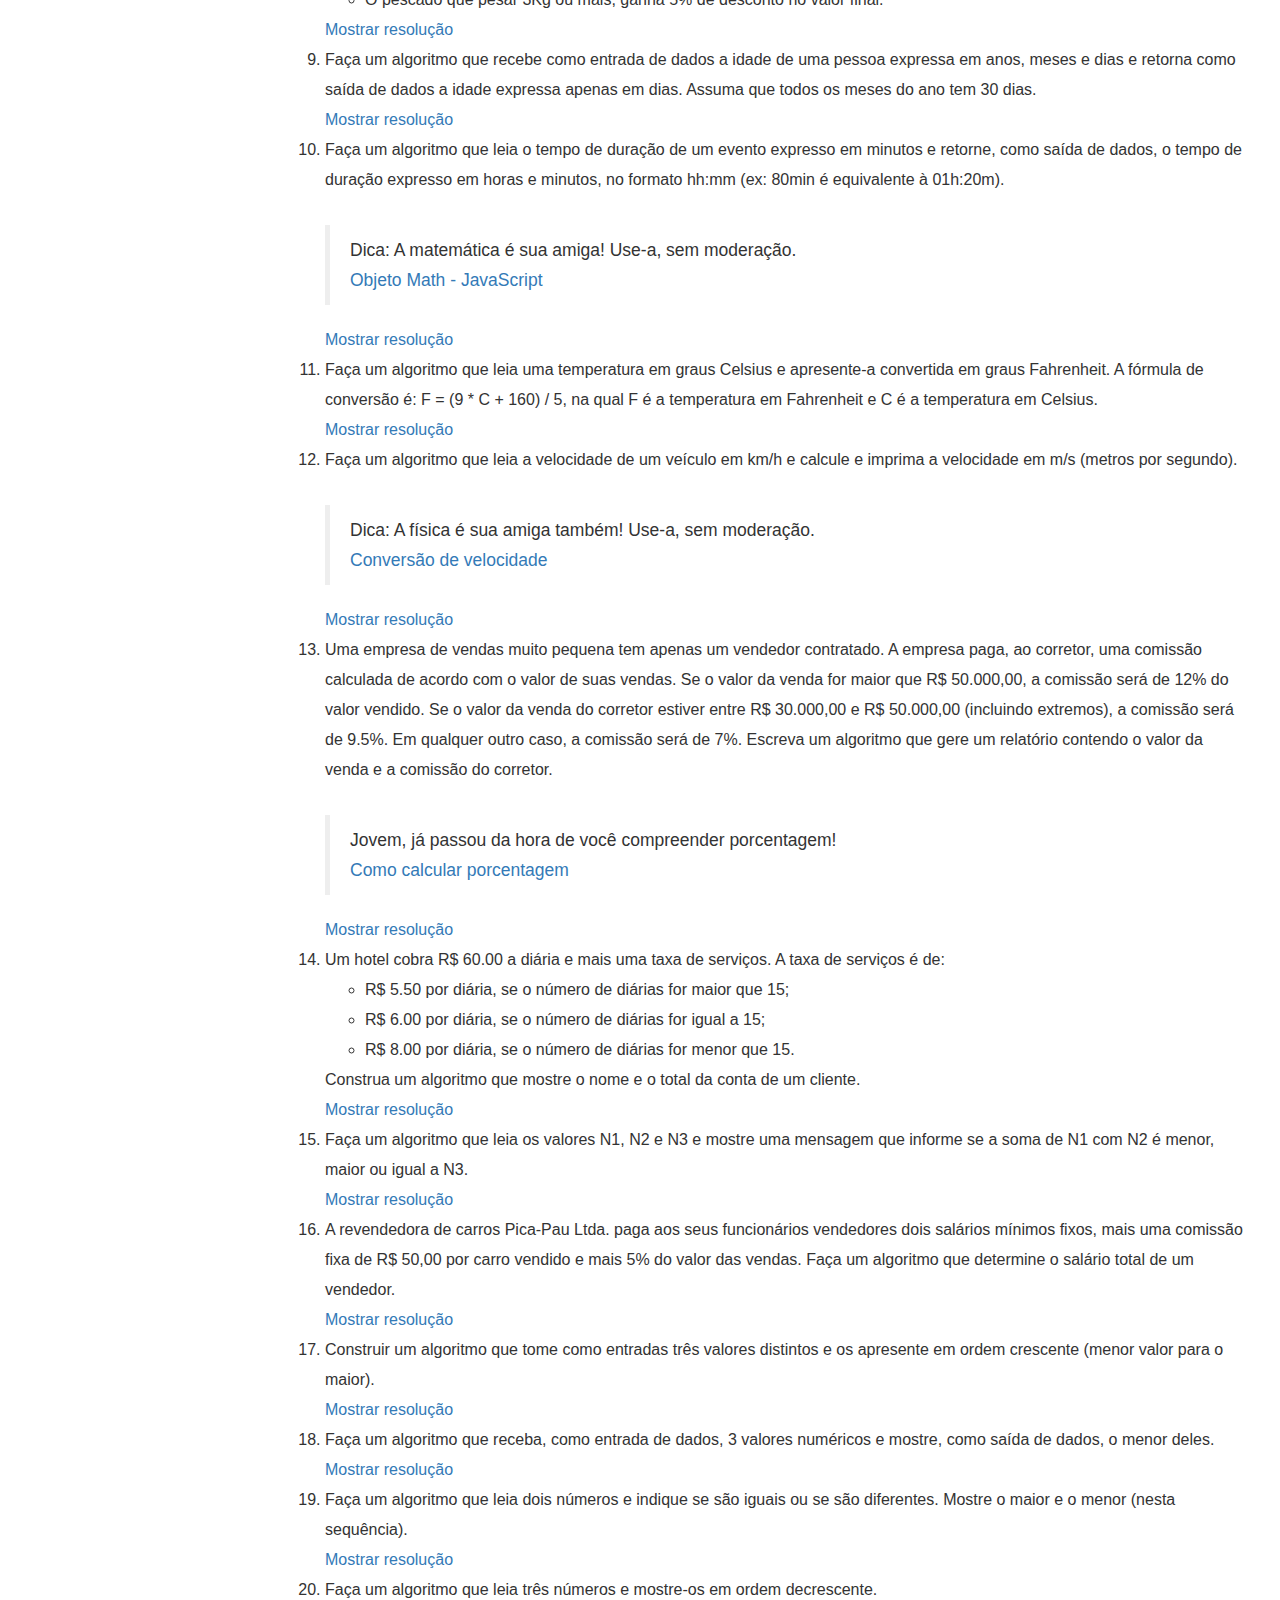
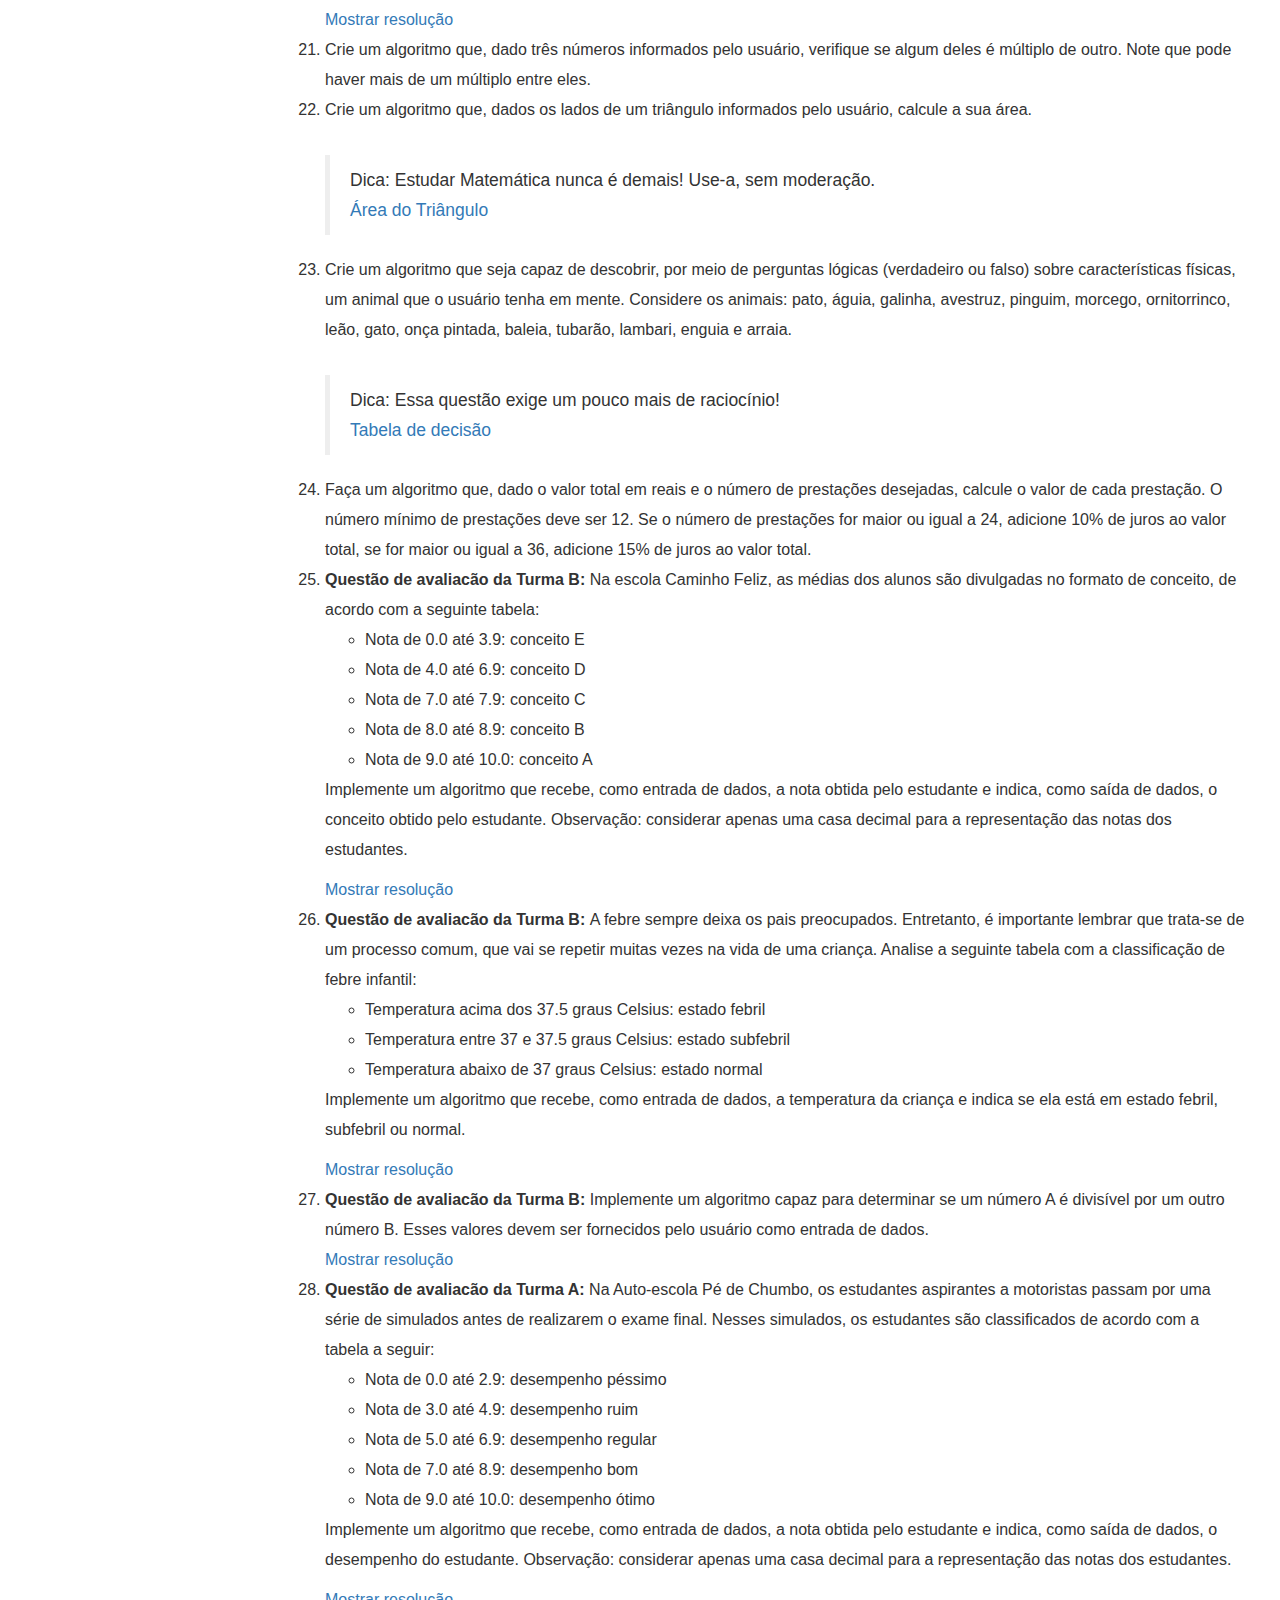
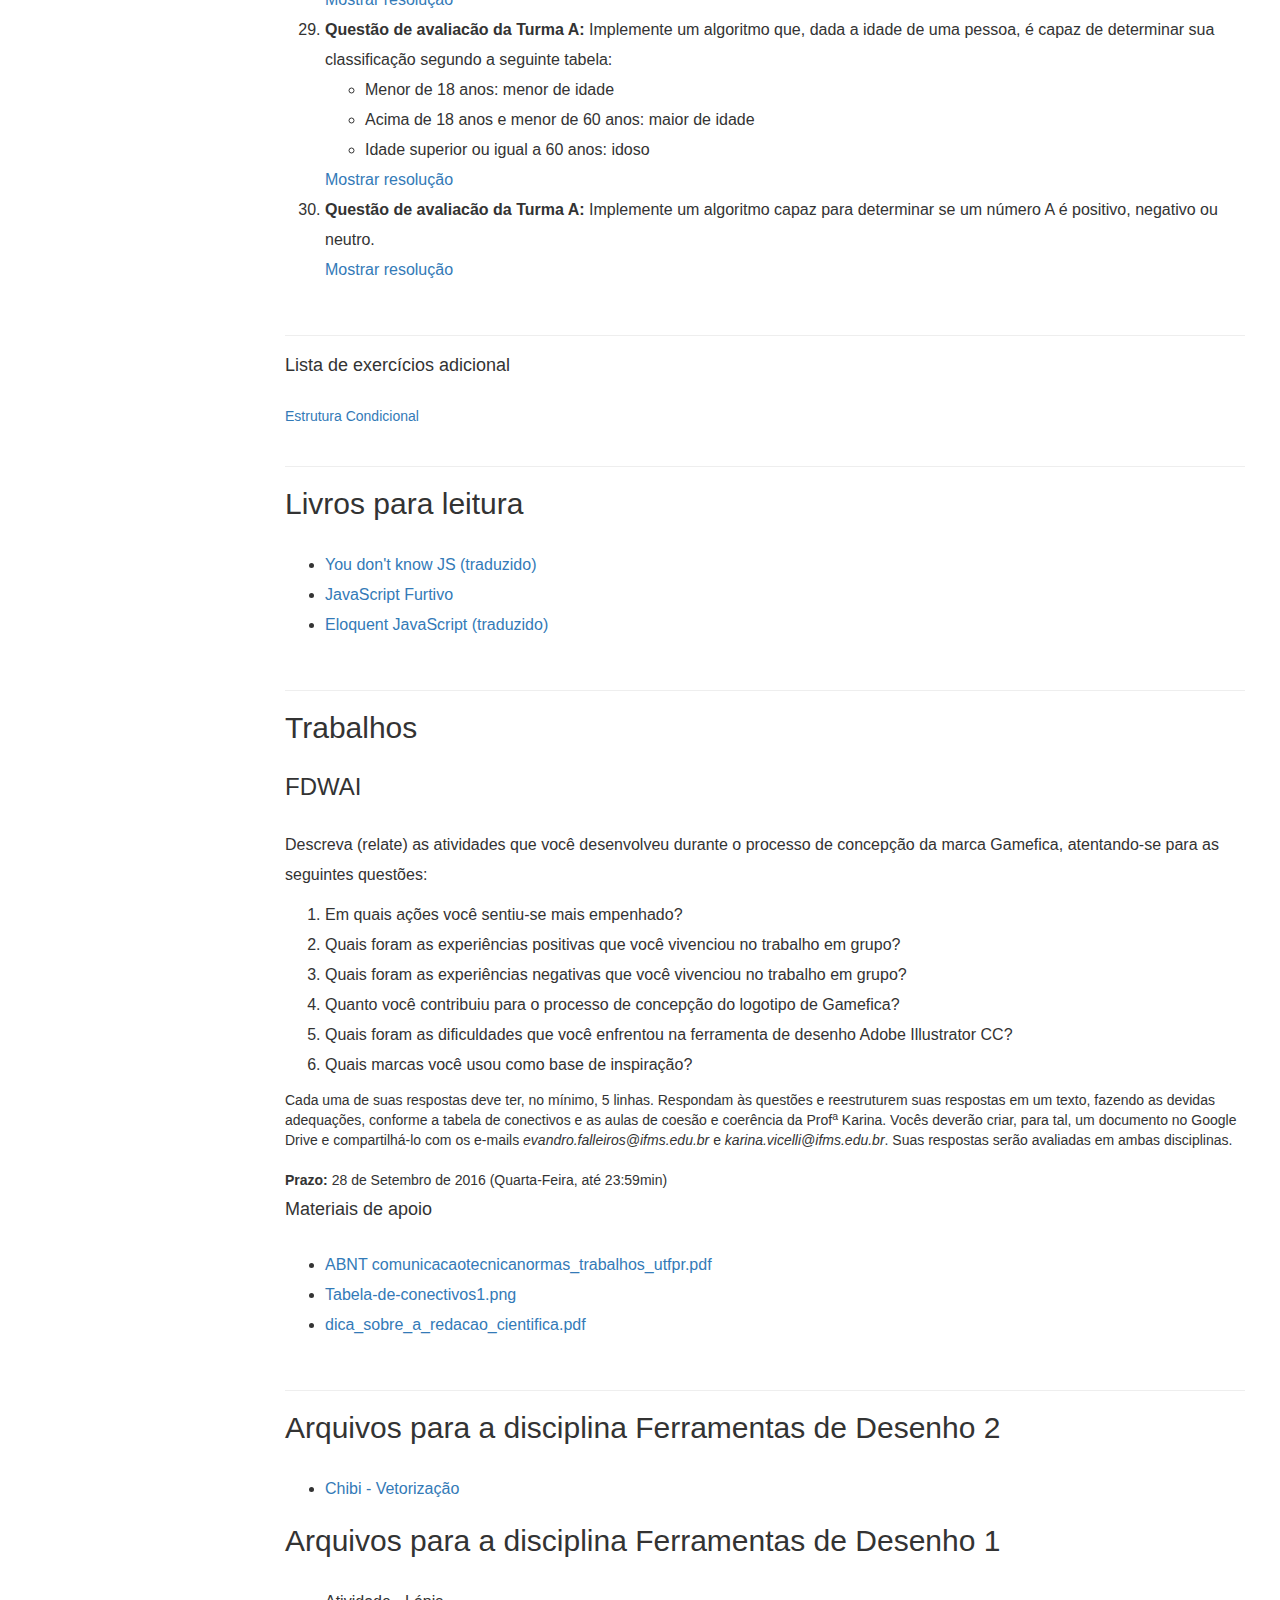
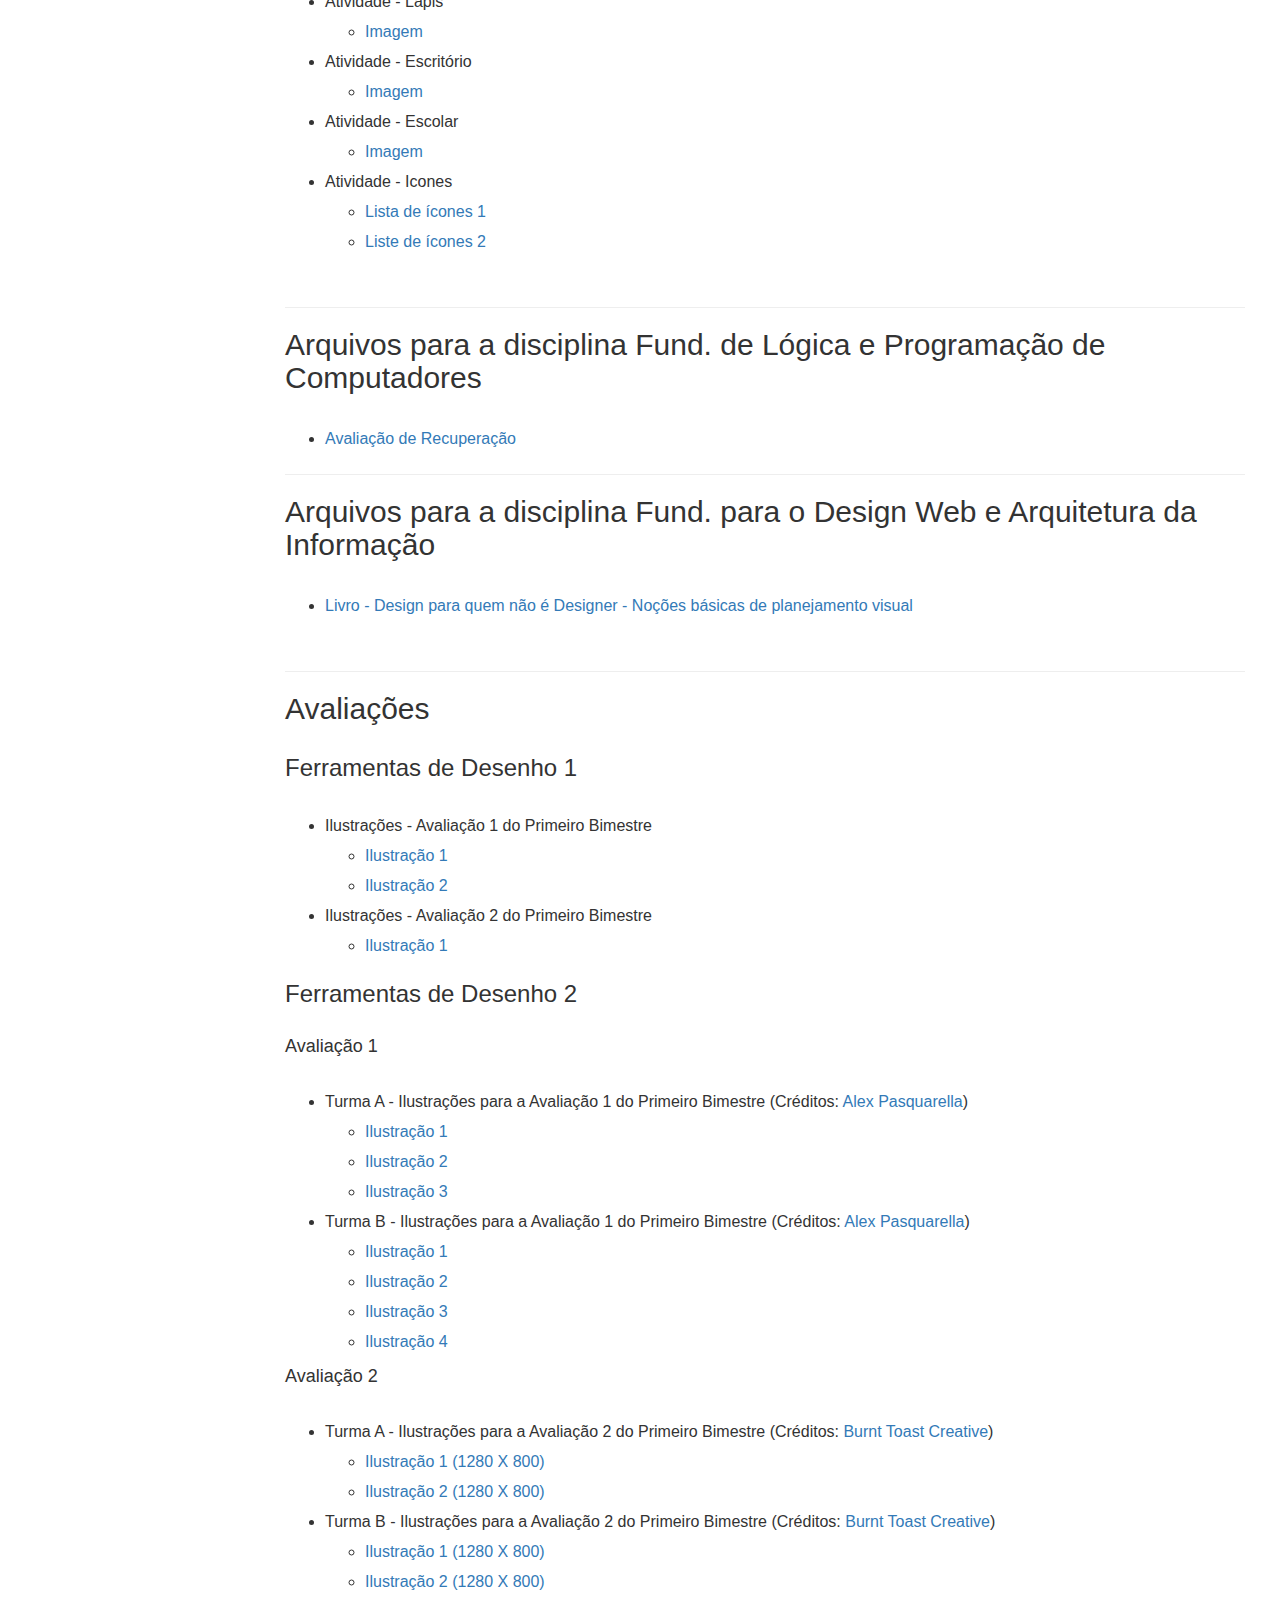
==== commit 82d400fe: "atividades icones" ====
--- a/index.html
+++ b/index.html
@@ -647,6 +647,14 @@
                                         </ul>
                                     </li>
 
+                                    <li>
+                                        Atividade - Icones
+                                        <ul>
+                                            <li><a target="_blank" href="img/icons2.jpg">Lista de ícones 1</a></li>
+                                            <li><a target="_blank" href="img/icons1.png">Liste de ícones 2</a></li>
+                                        </ul>
+                                    </li>
+
                                     <!-- <li>
                                         Atividade para treino
                                         <ul>
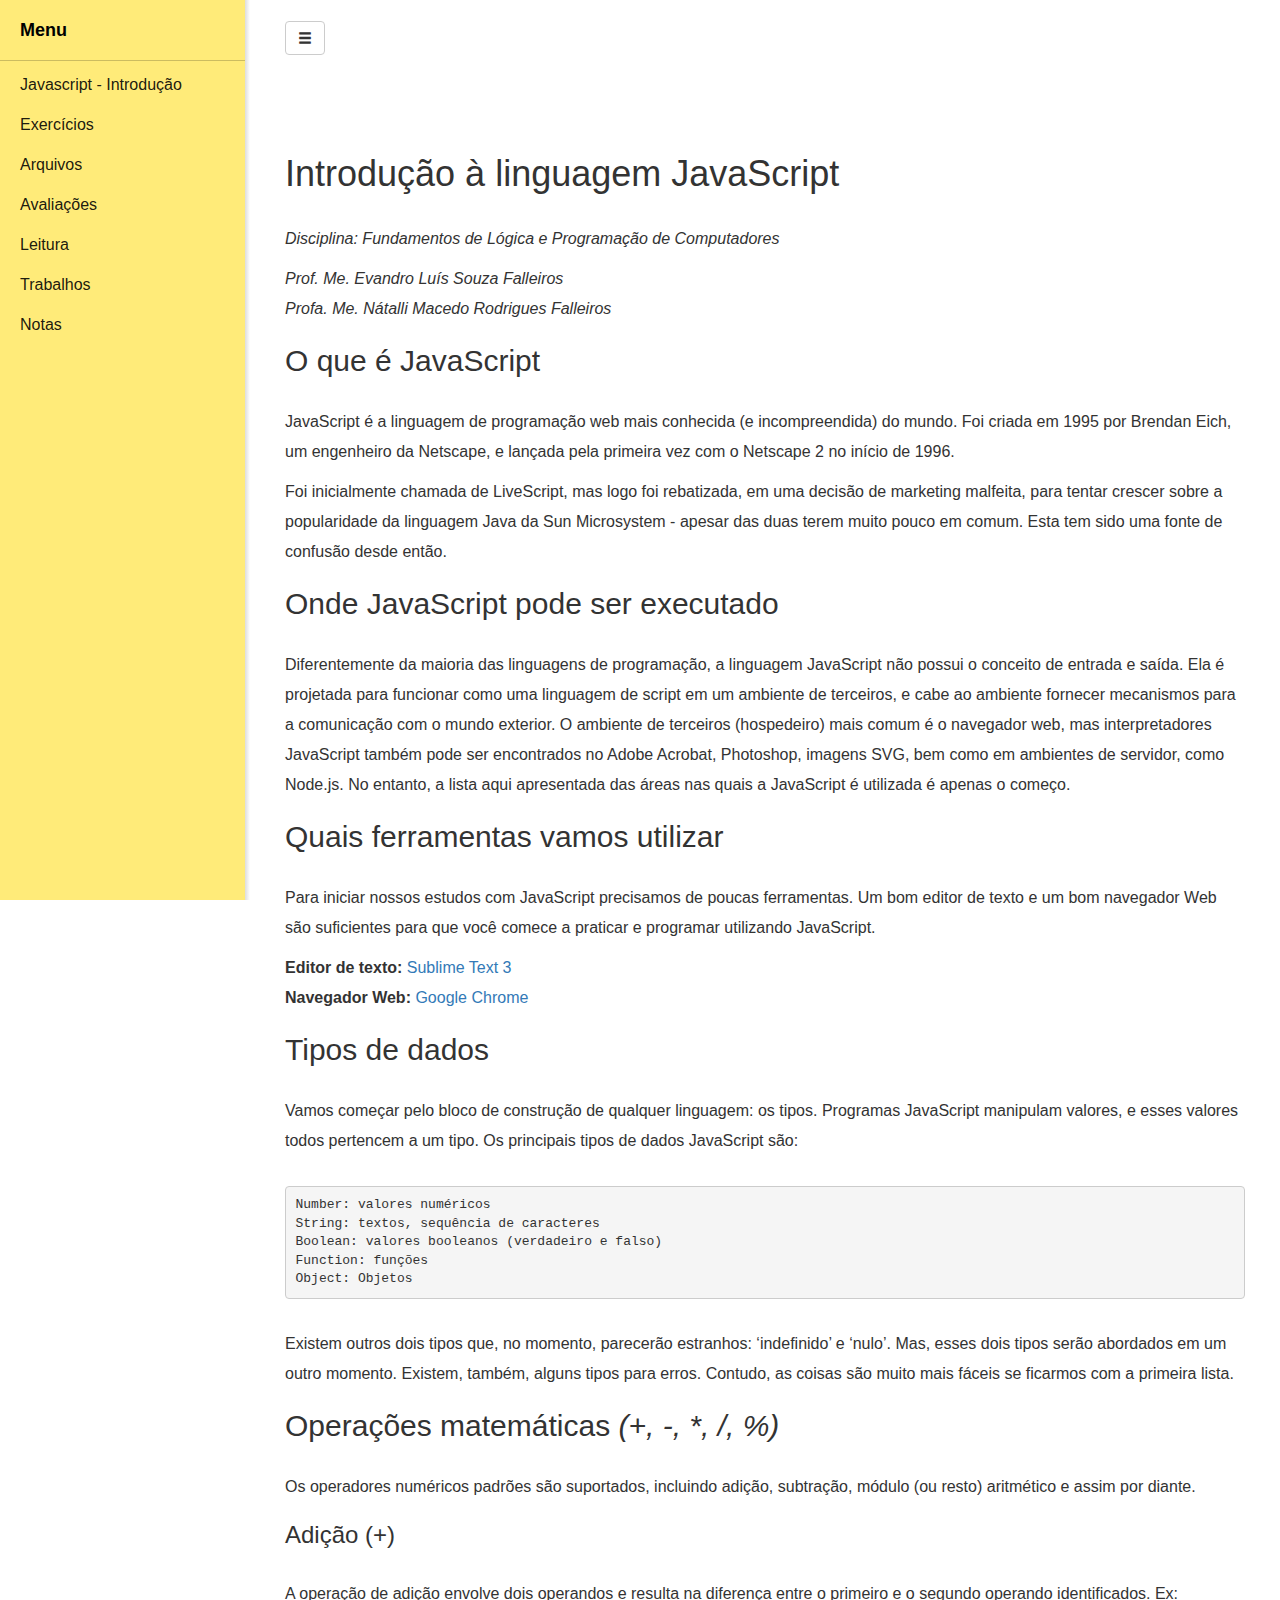
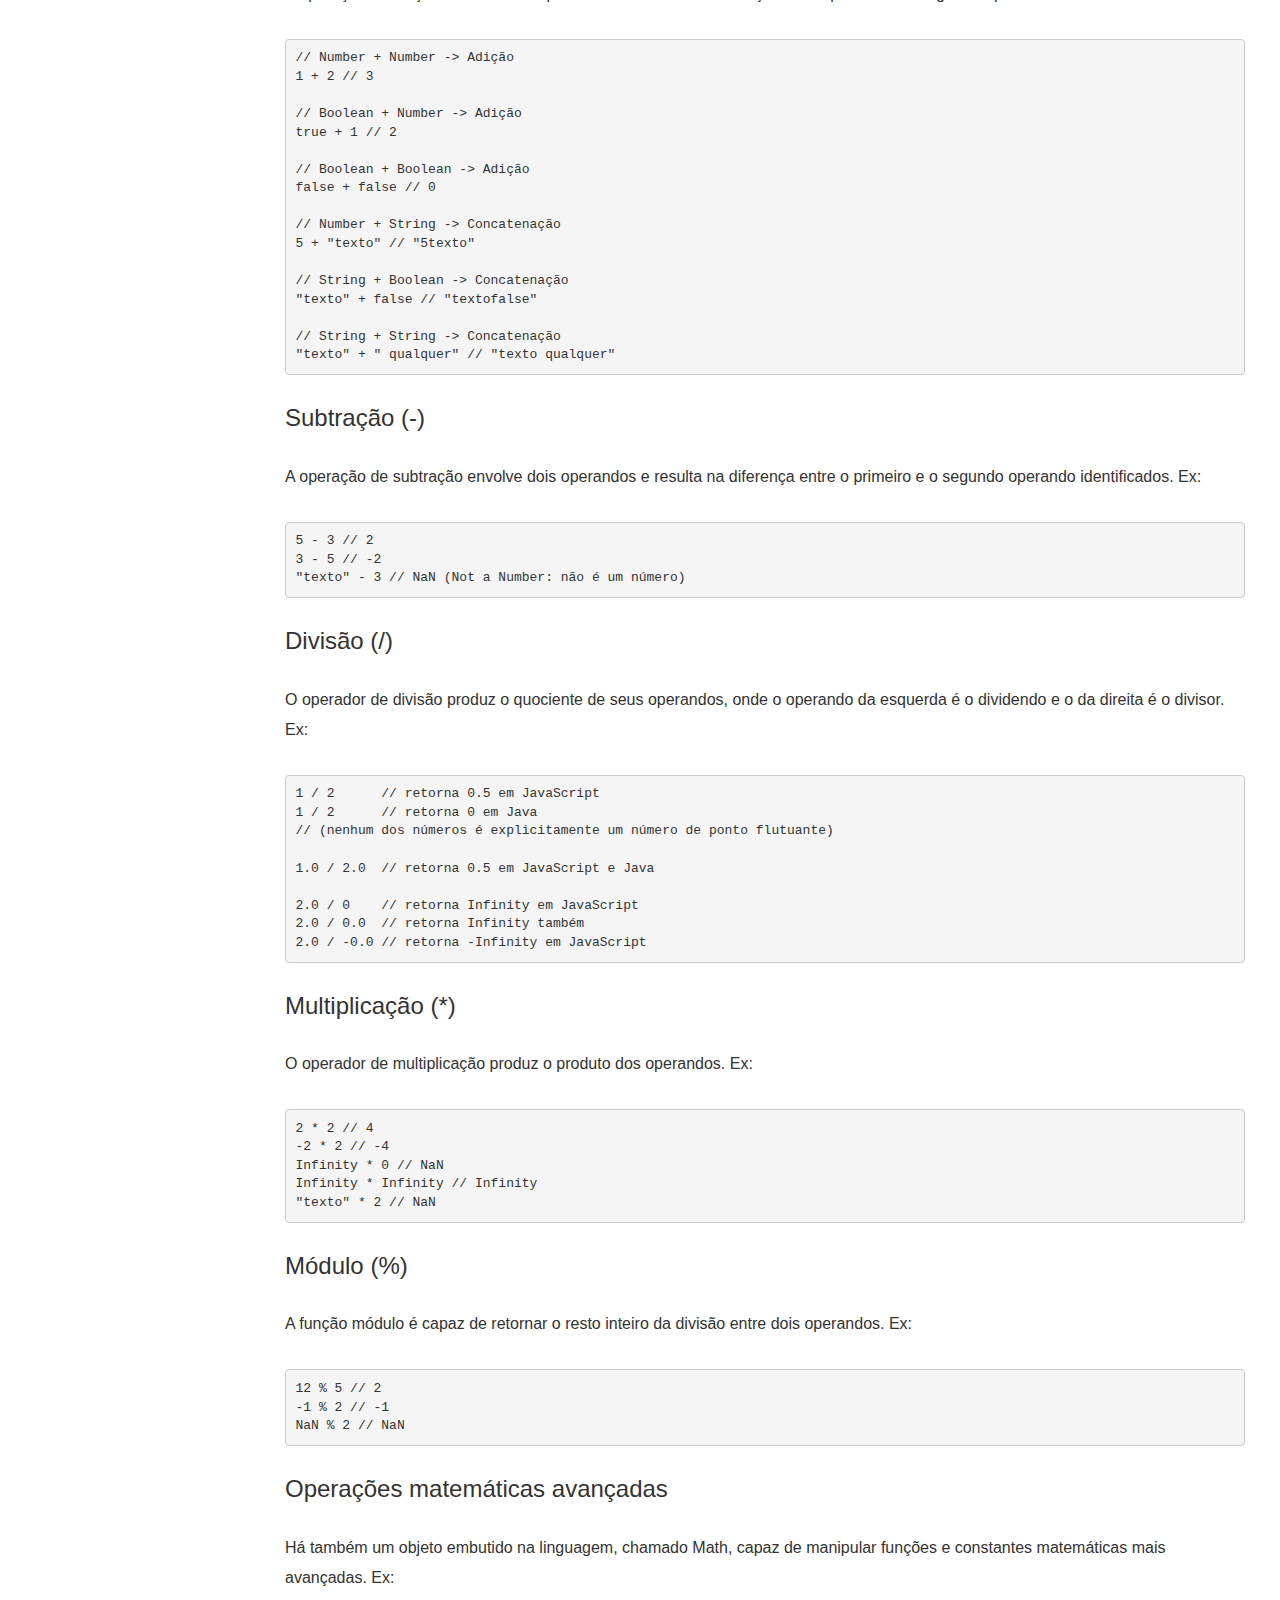
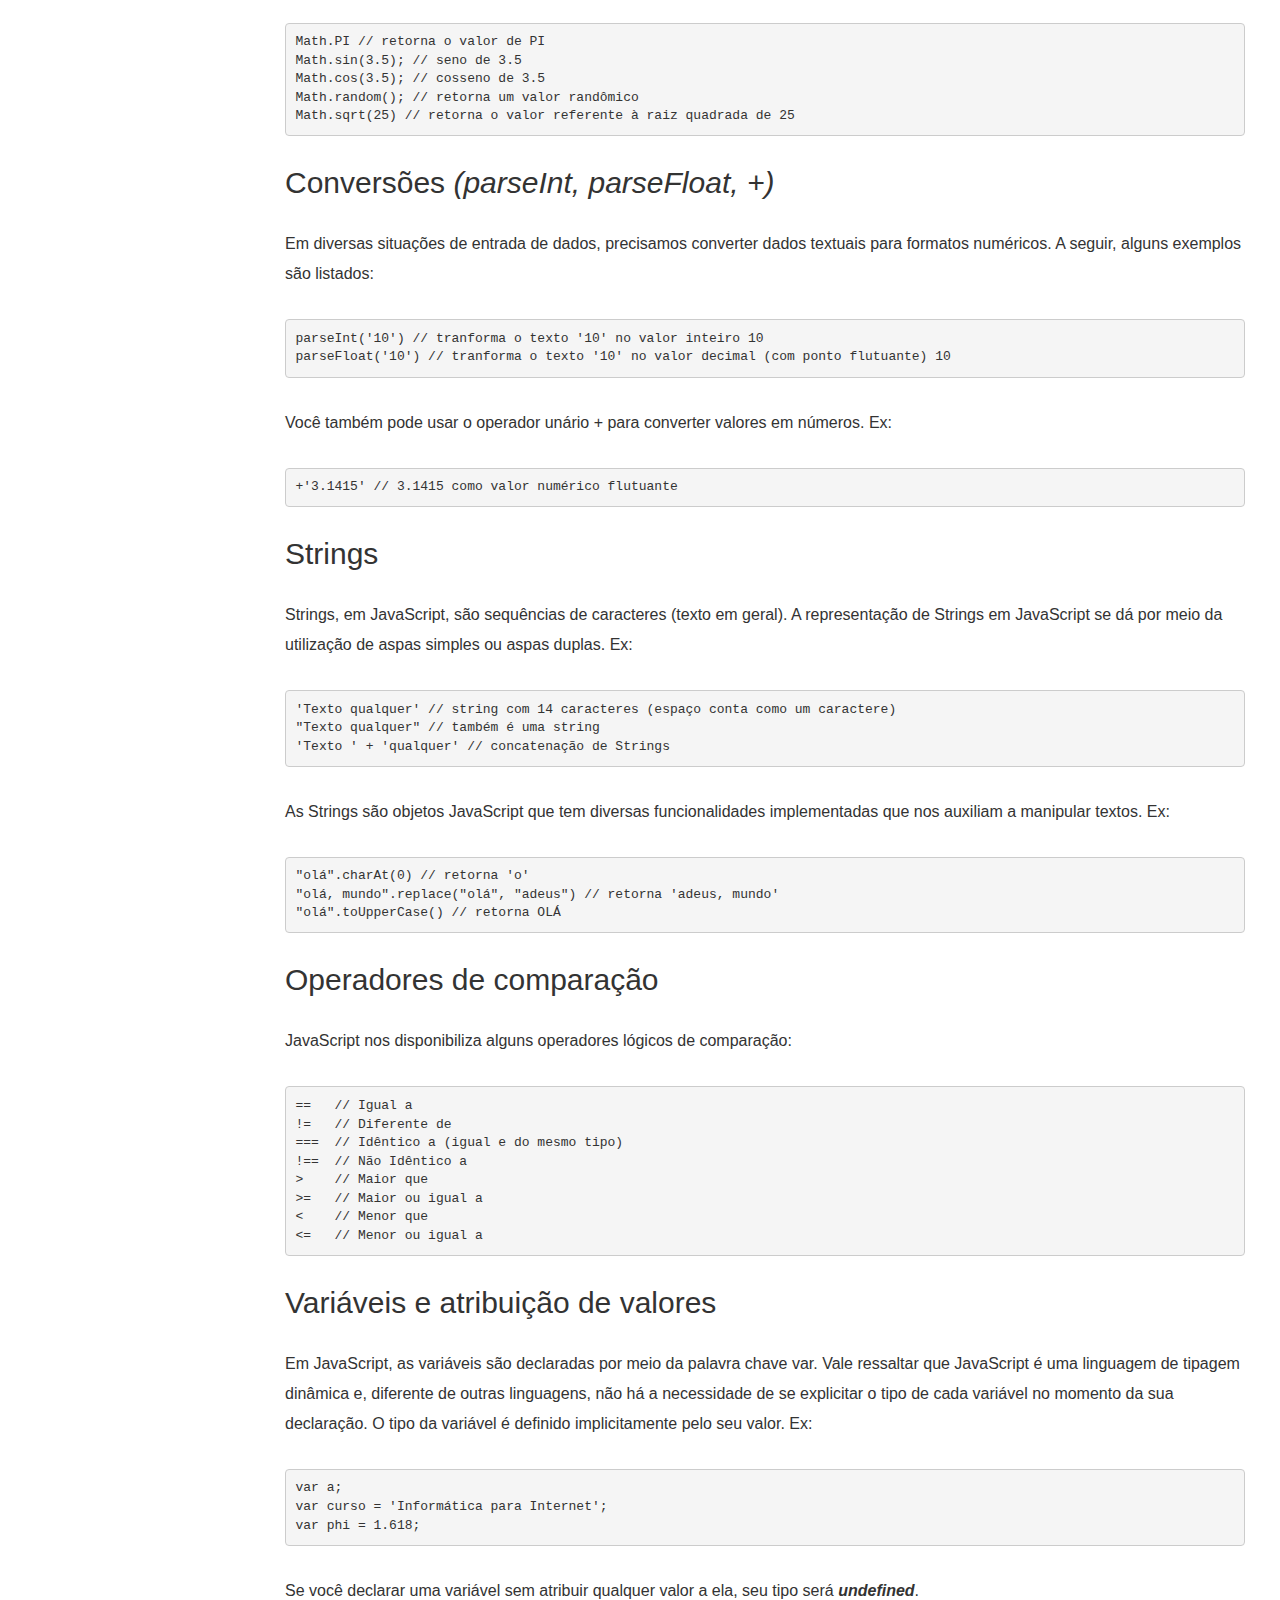
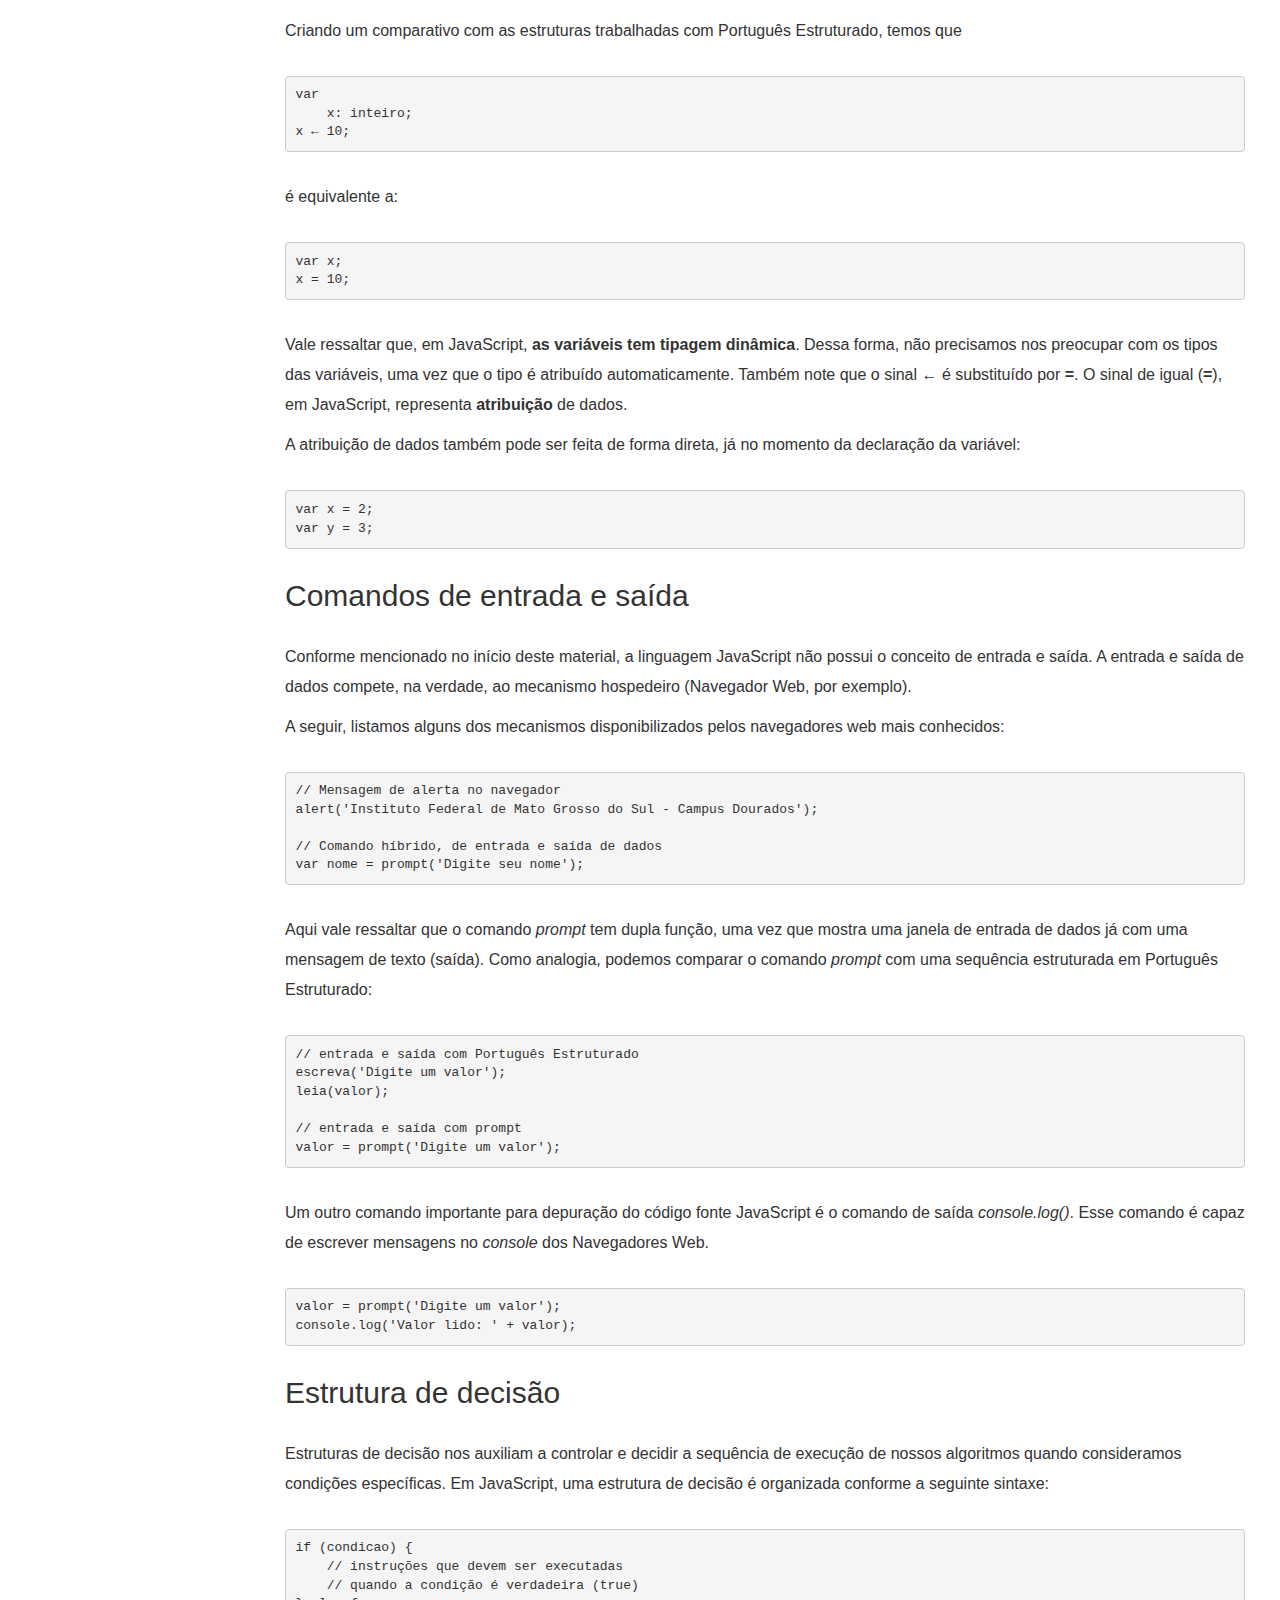
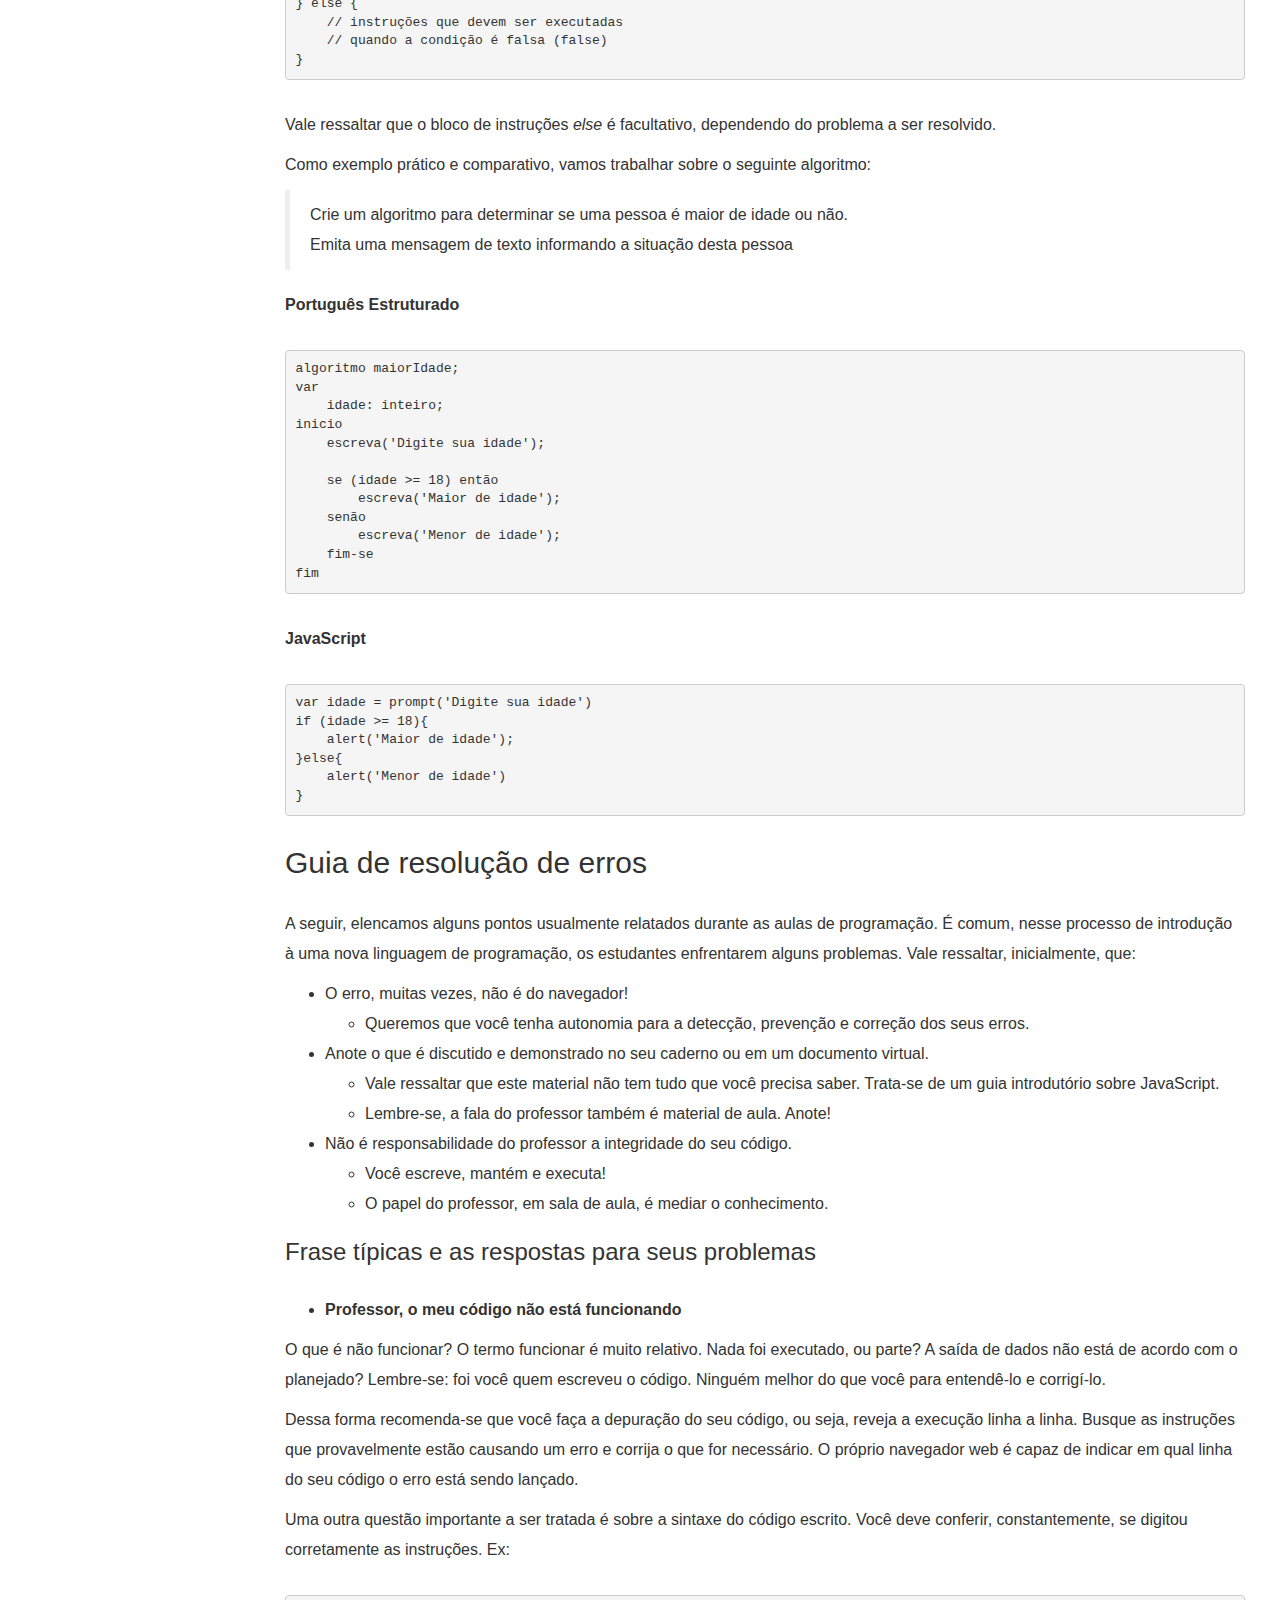
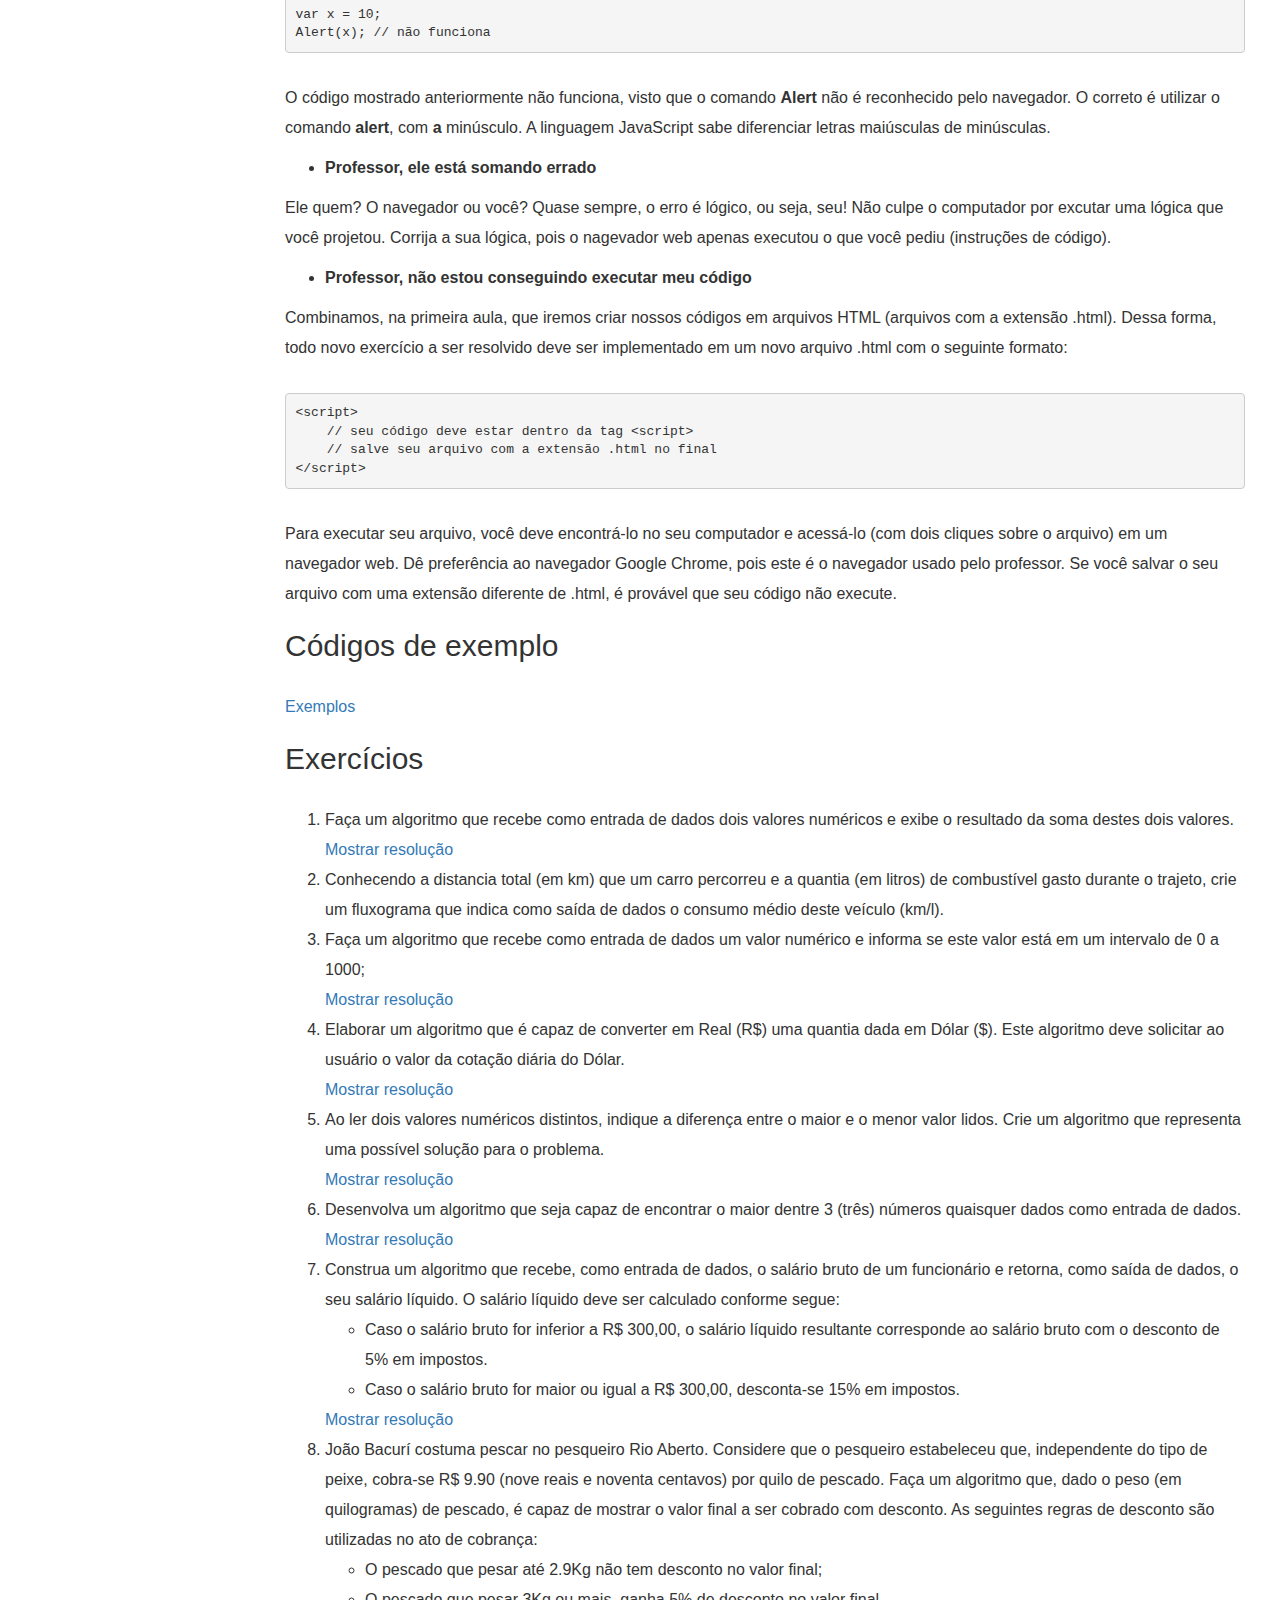
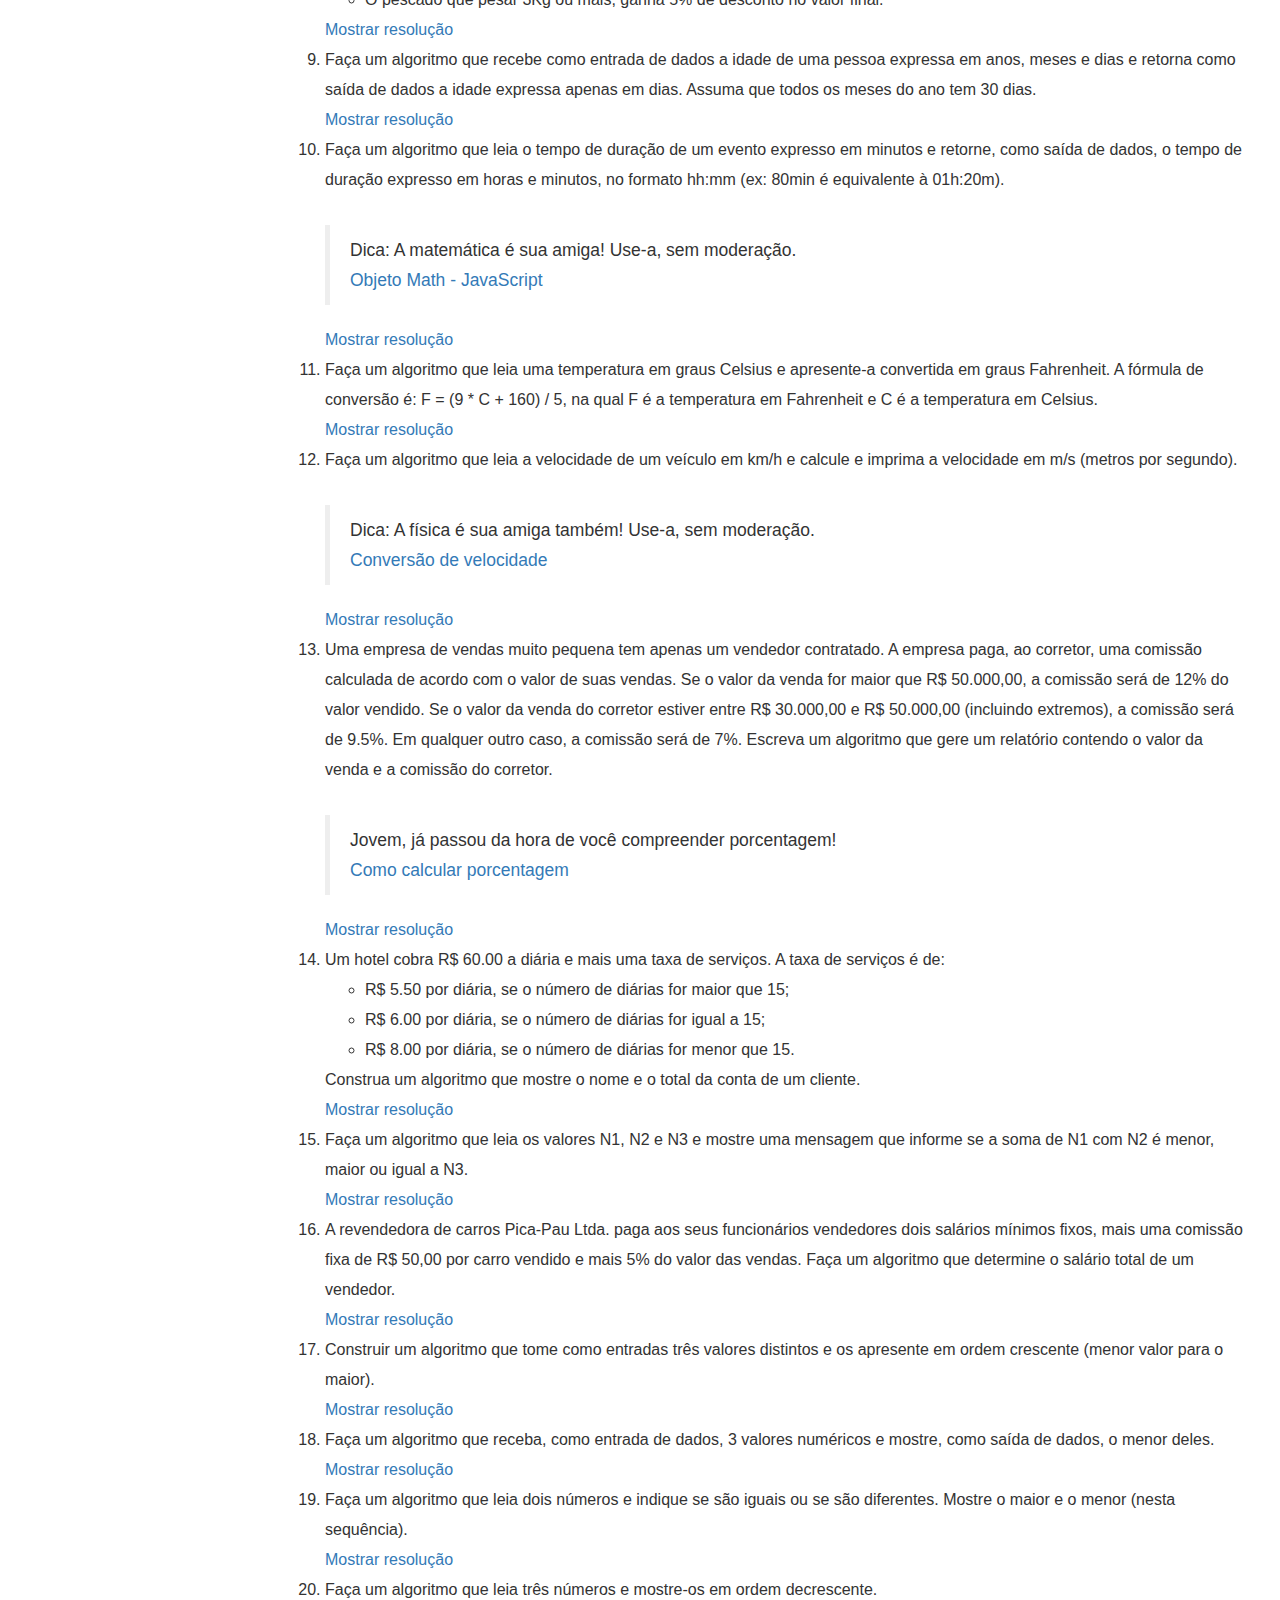
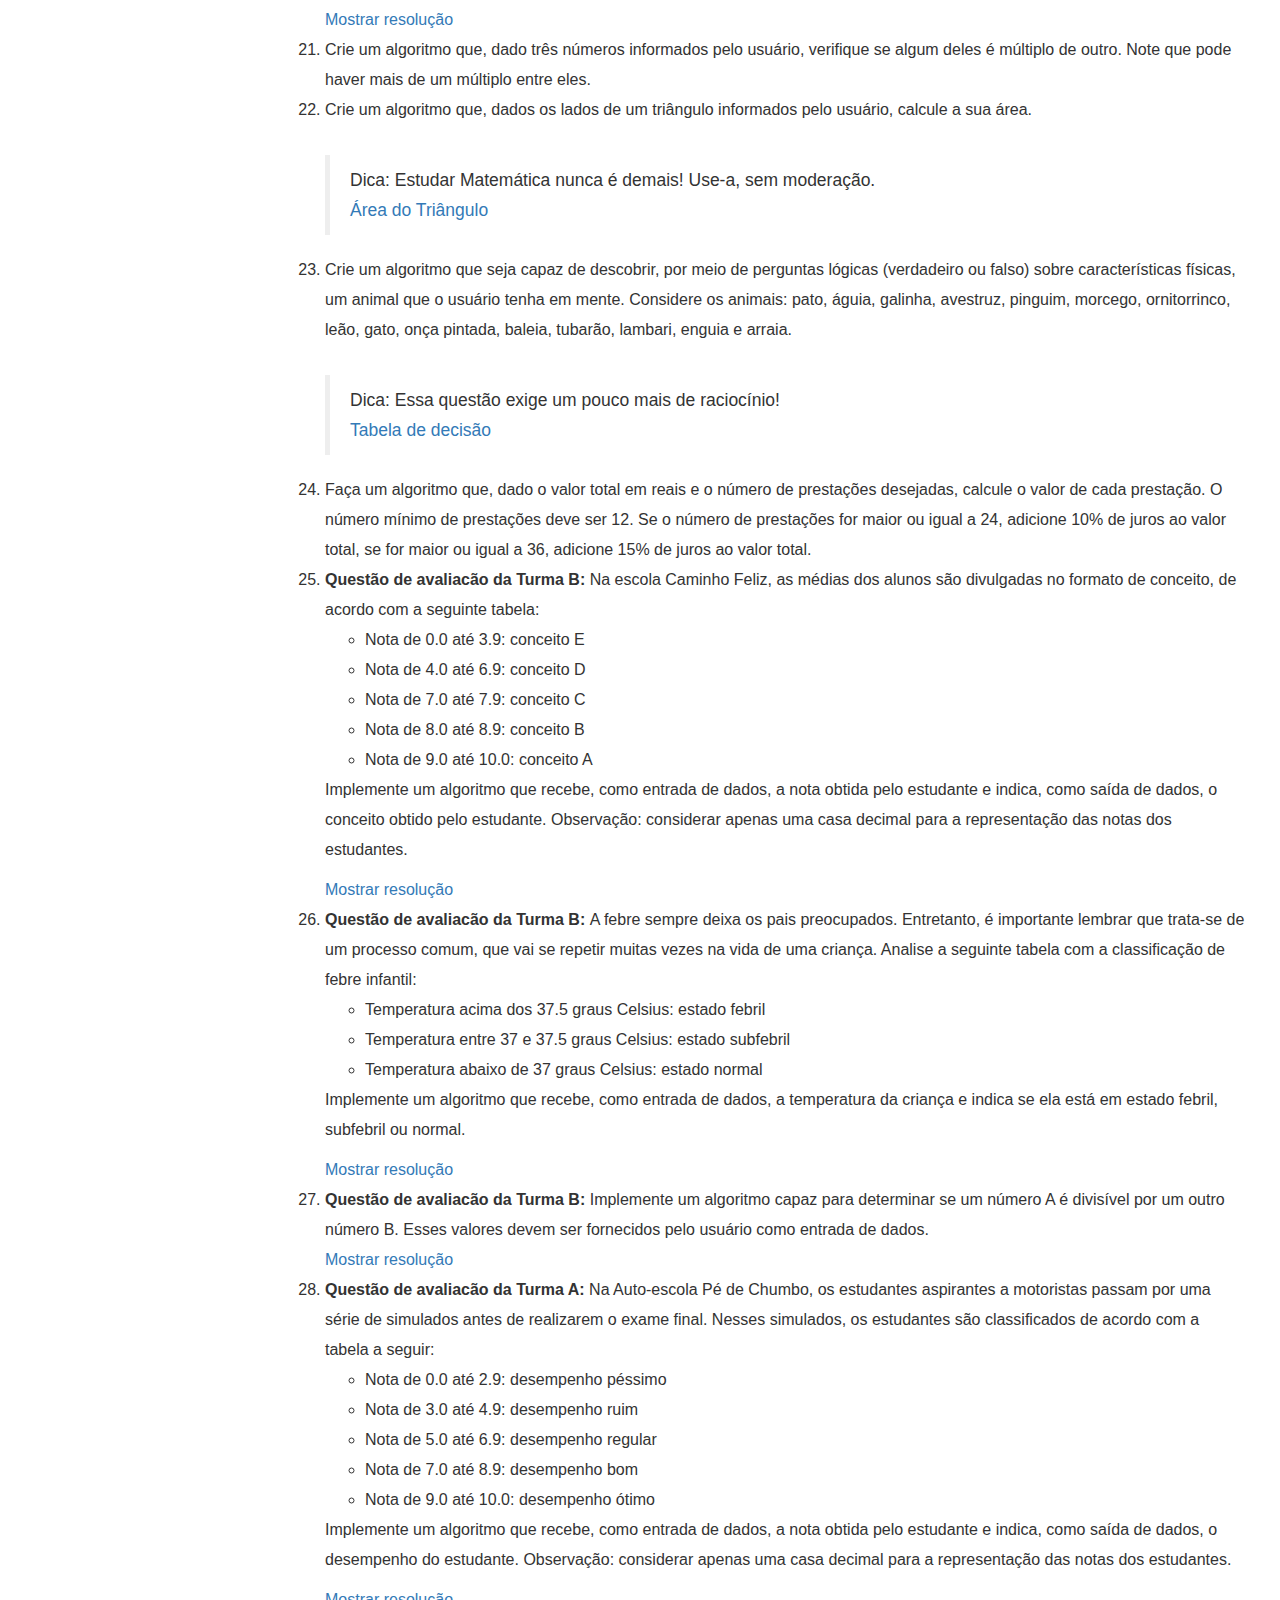
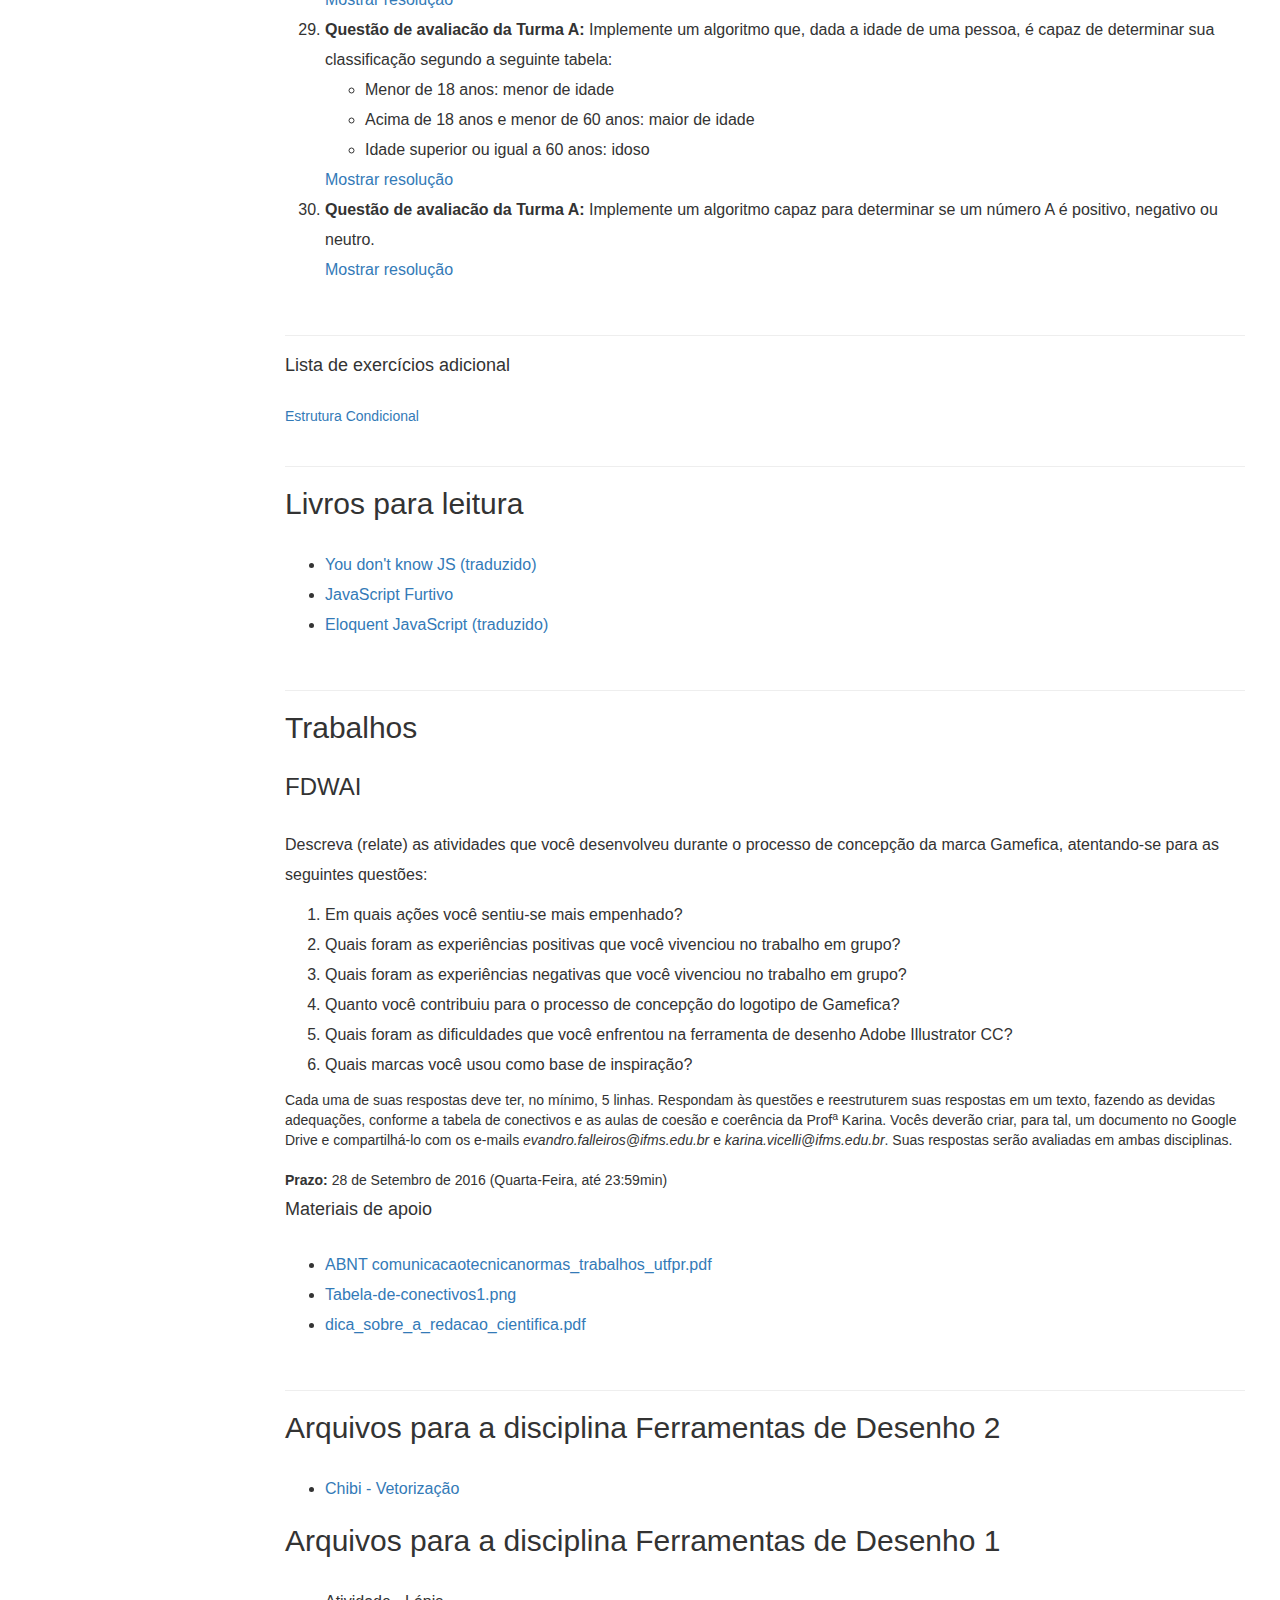
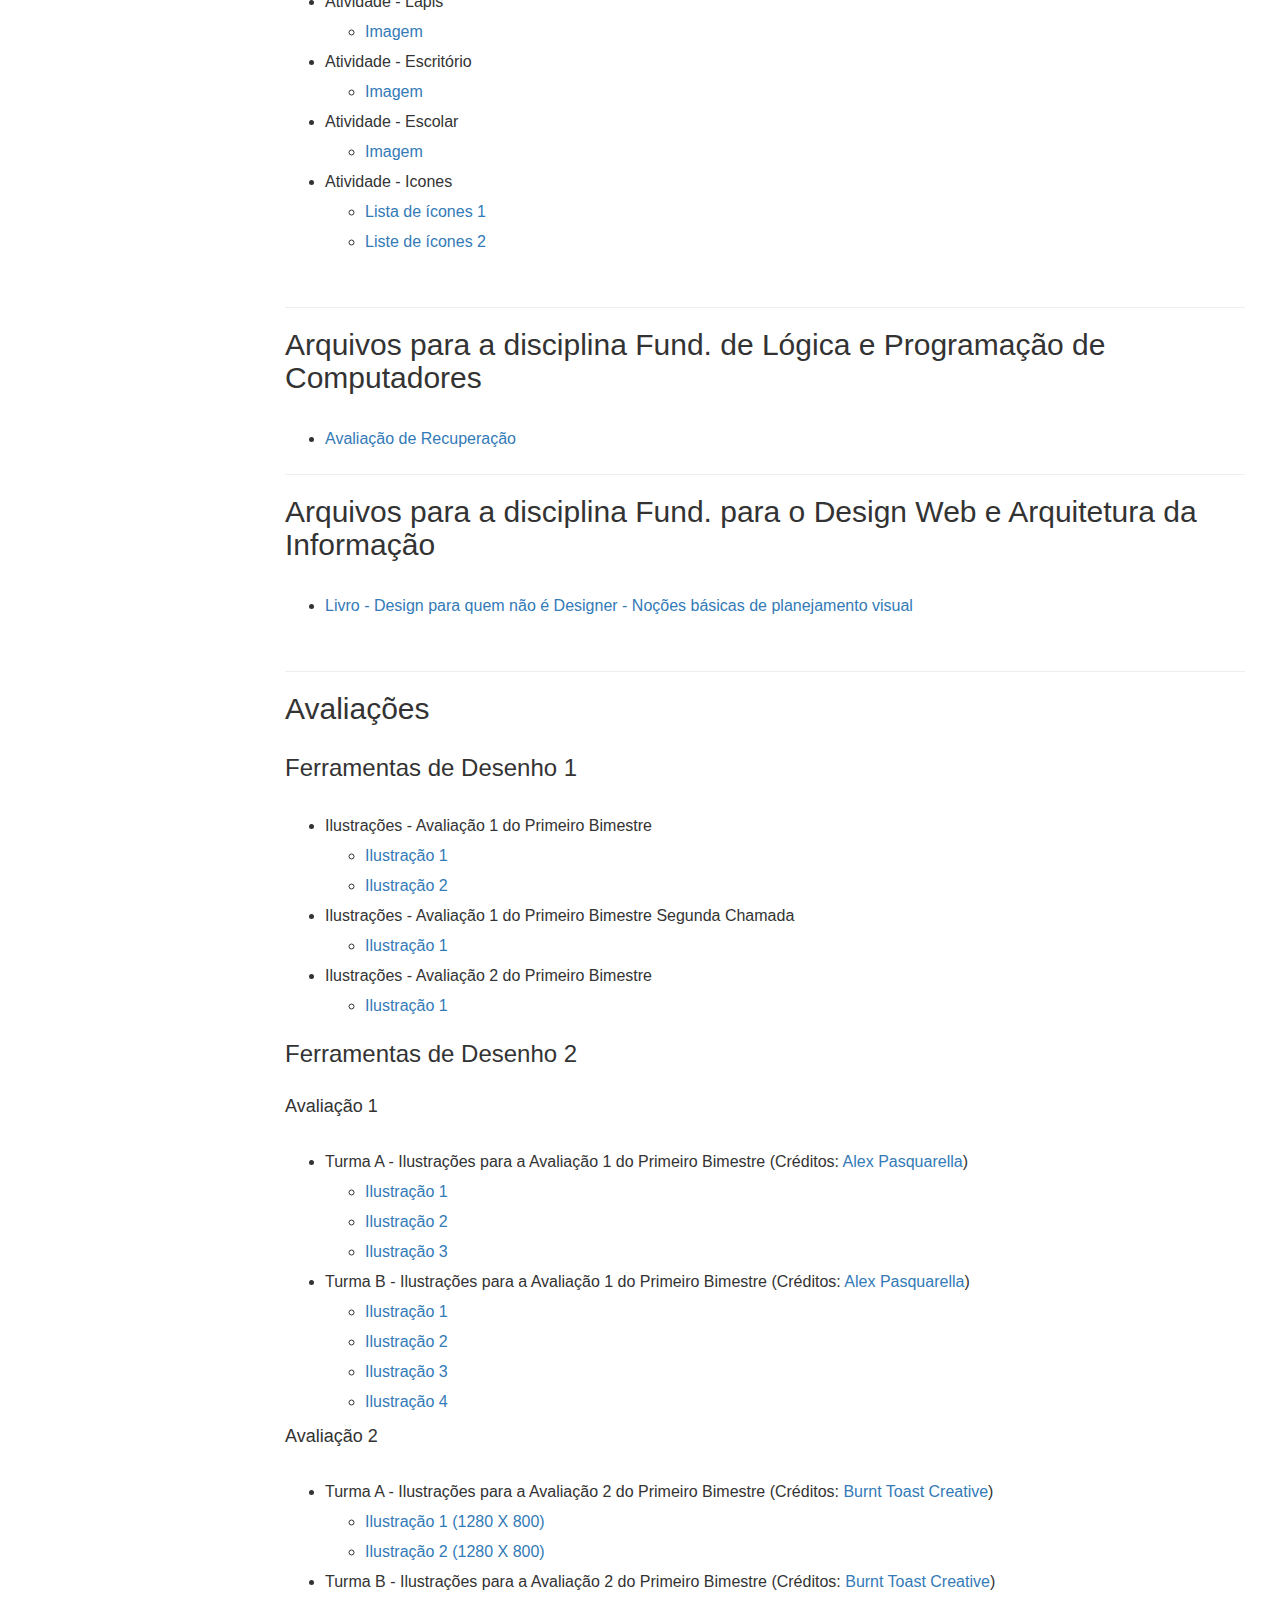
==== commit bd18e626: "av 2 chadama fd1" ====
--- a/index.html
+++ b/index.html
@@ -718,6 +718,14 @@
                                   </ul>
                                 </li>
 
+                                <li>Ilustrações - Avaliação 1 do Primeiro Bimestre Segunda Chamada
+                                  <ul>
+                                    <li><a href="https://image.freepik.com/free-vector/desktop-objects-in-flat-design_62147505503.jpg">Ilustração 1</a></li>
+                                  </ul>
+                                </li>
+
+                                
+
                                 <li>Ilustrações - Avaliação 2 do Primeiro Bimestre
                                   <ul>
                                     <li><a href="img/fd1-p2/img.jpg">Ilustração 1</a></li>
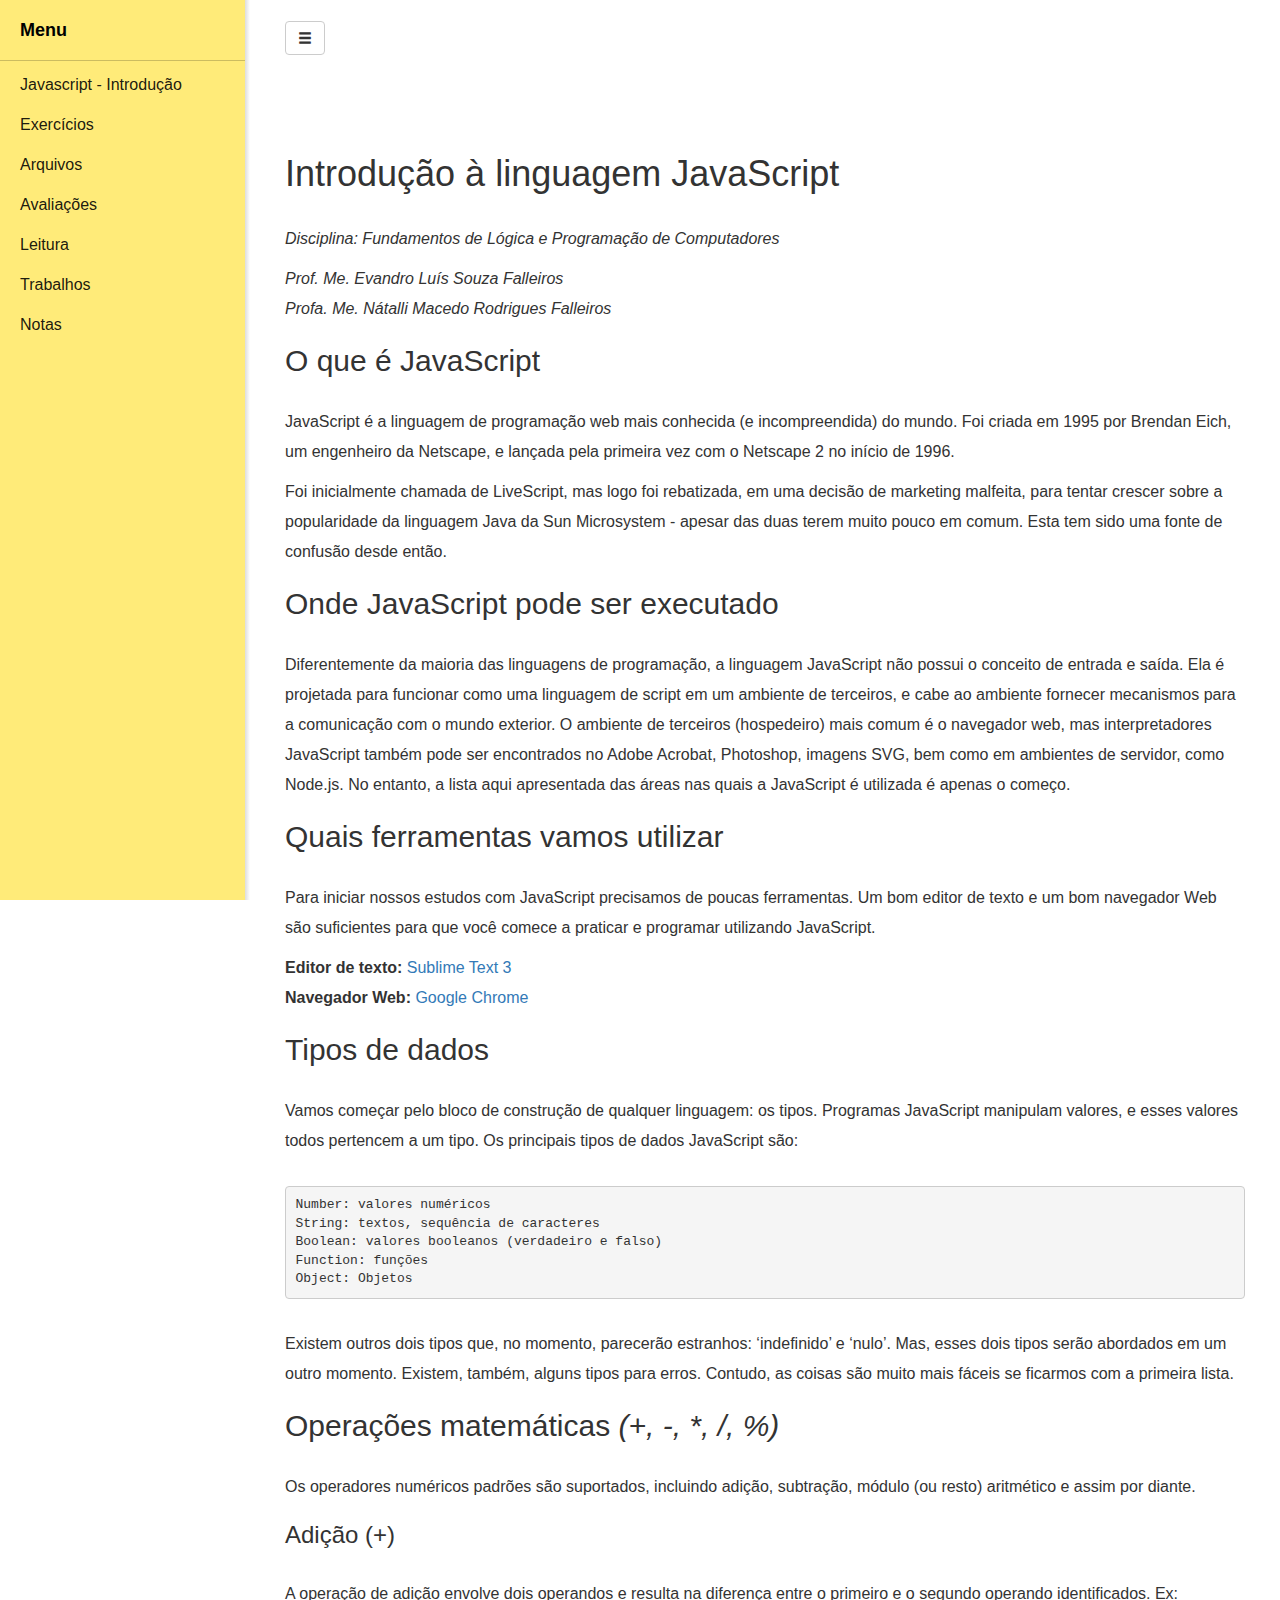
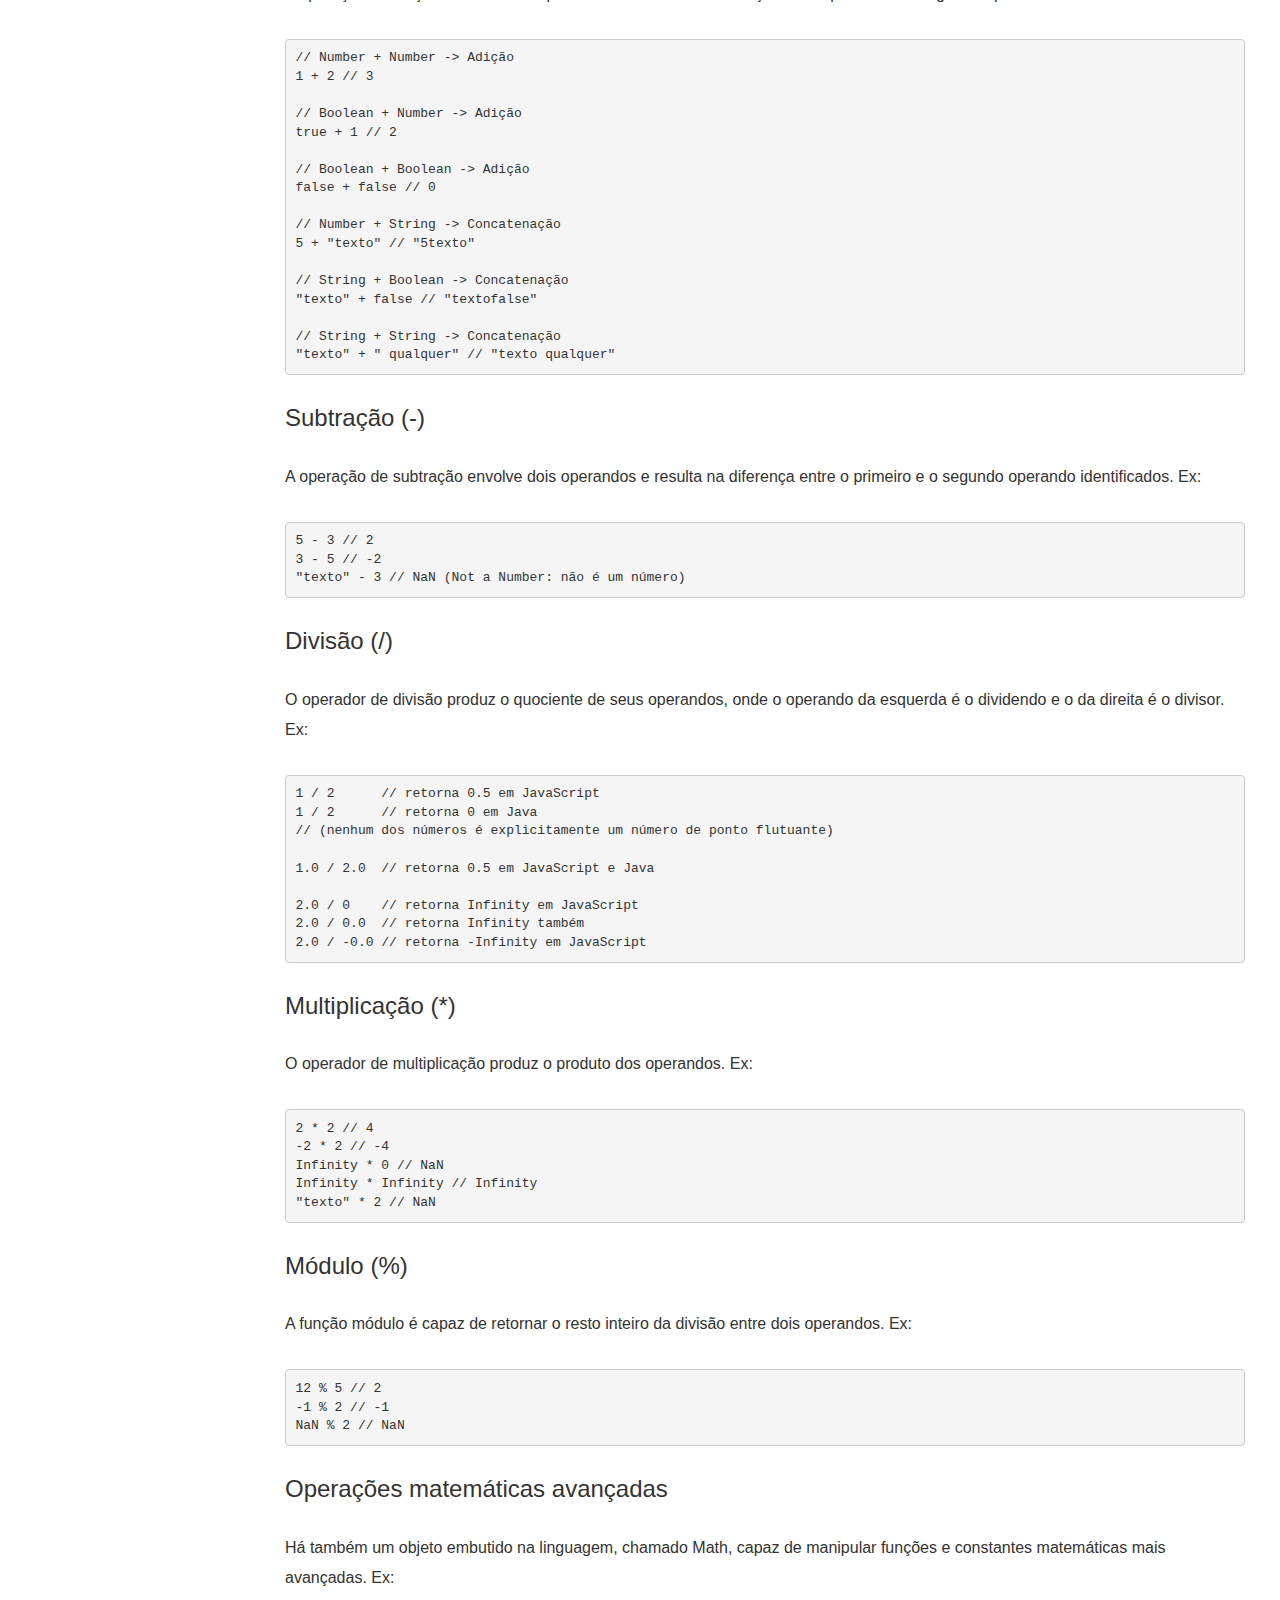
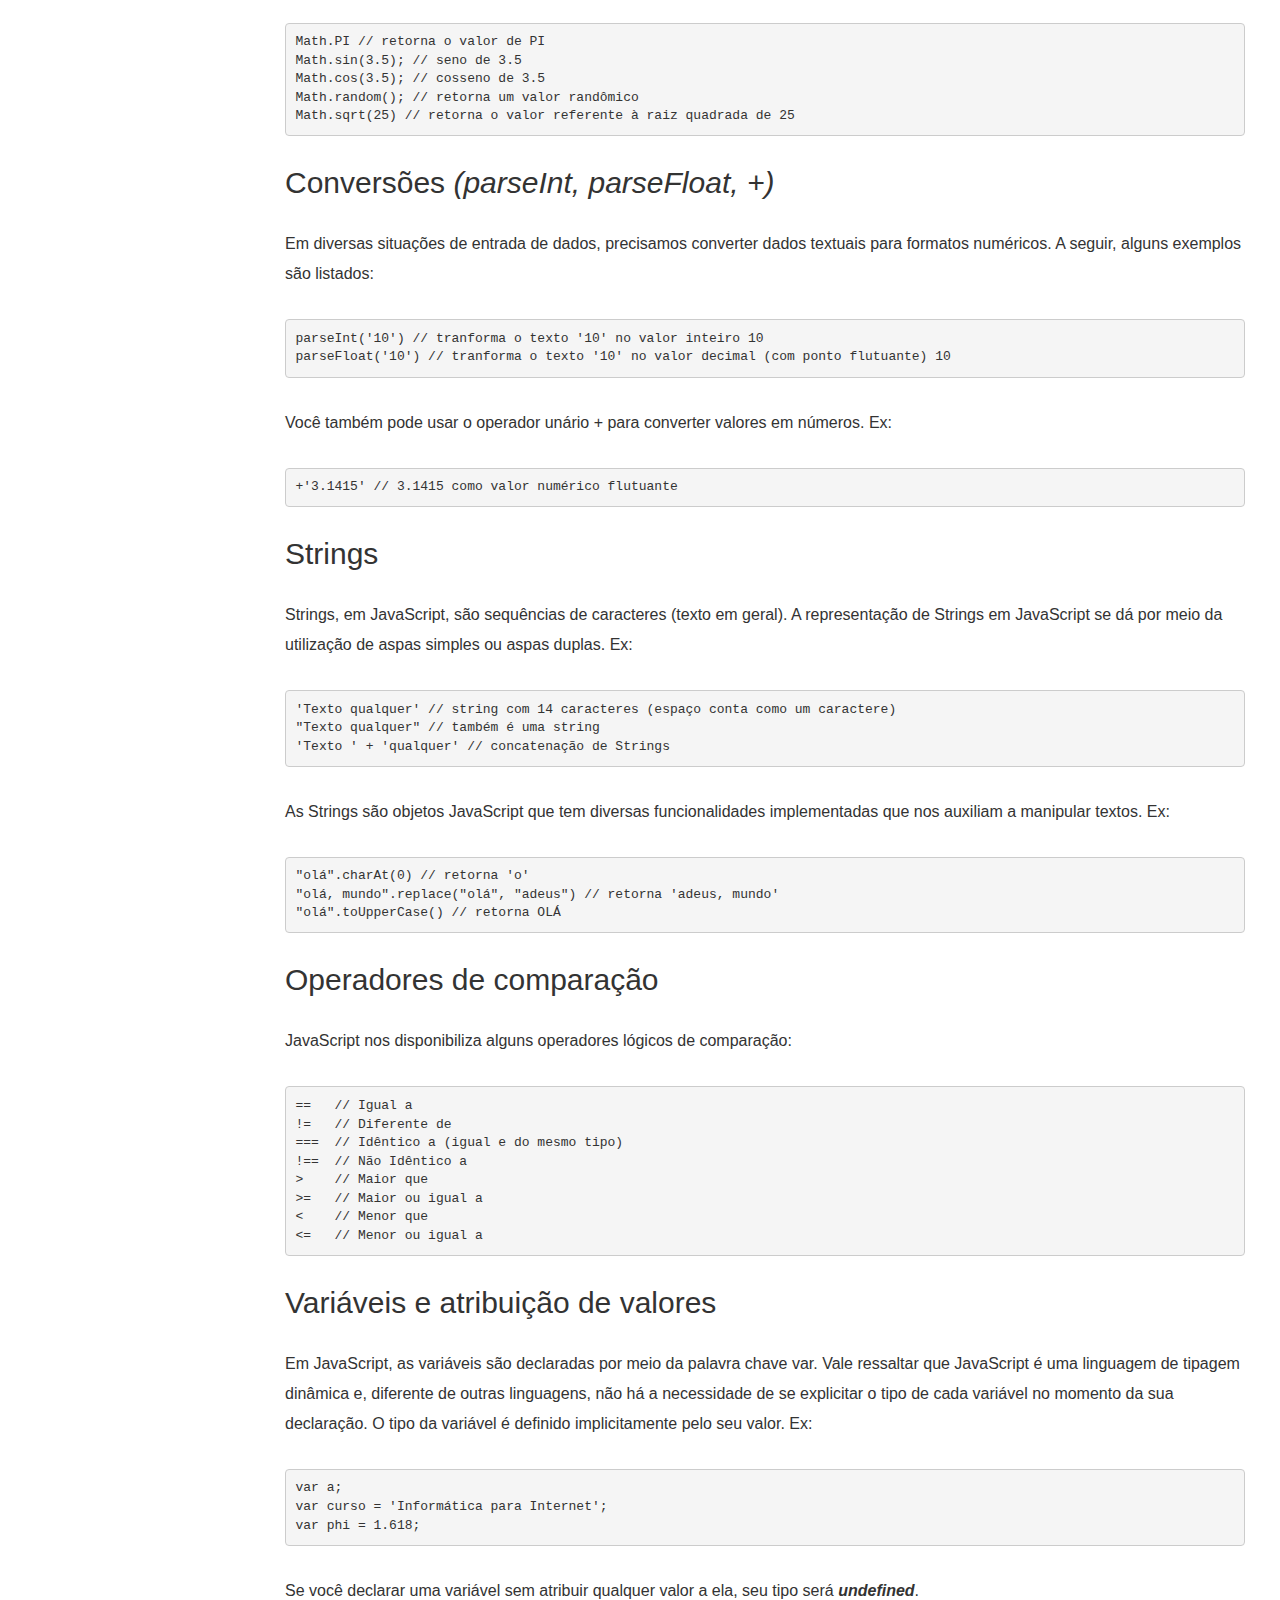
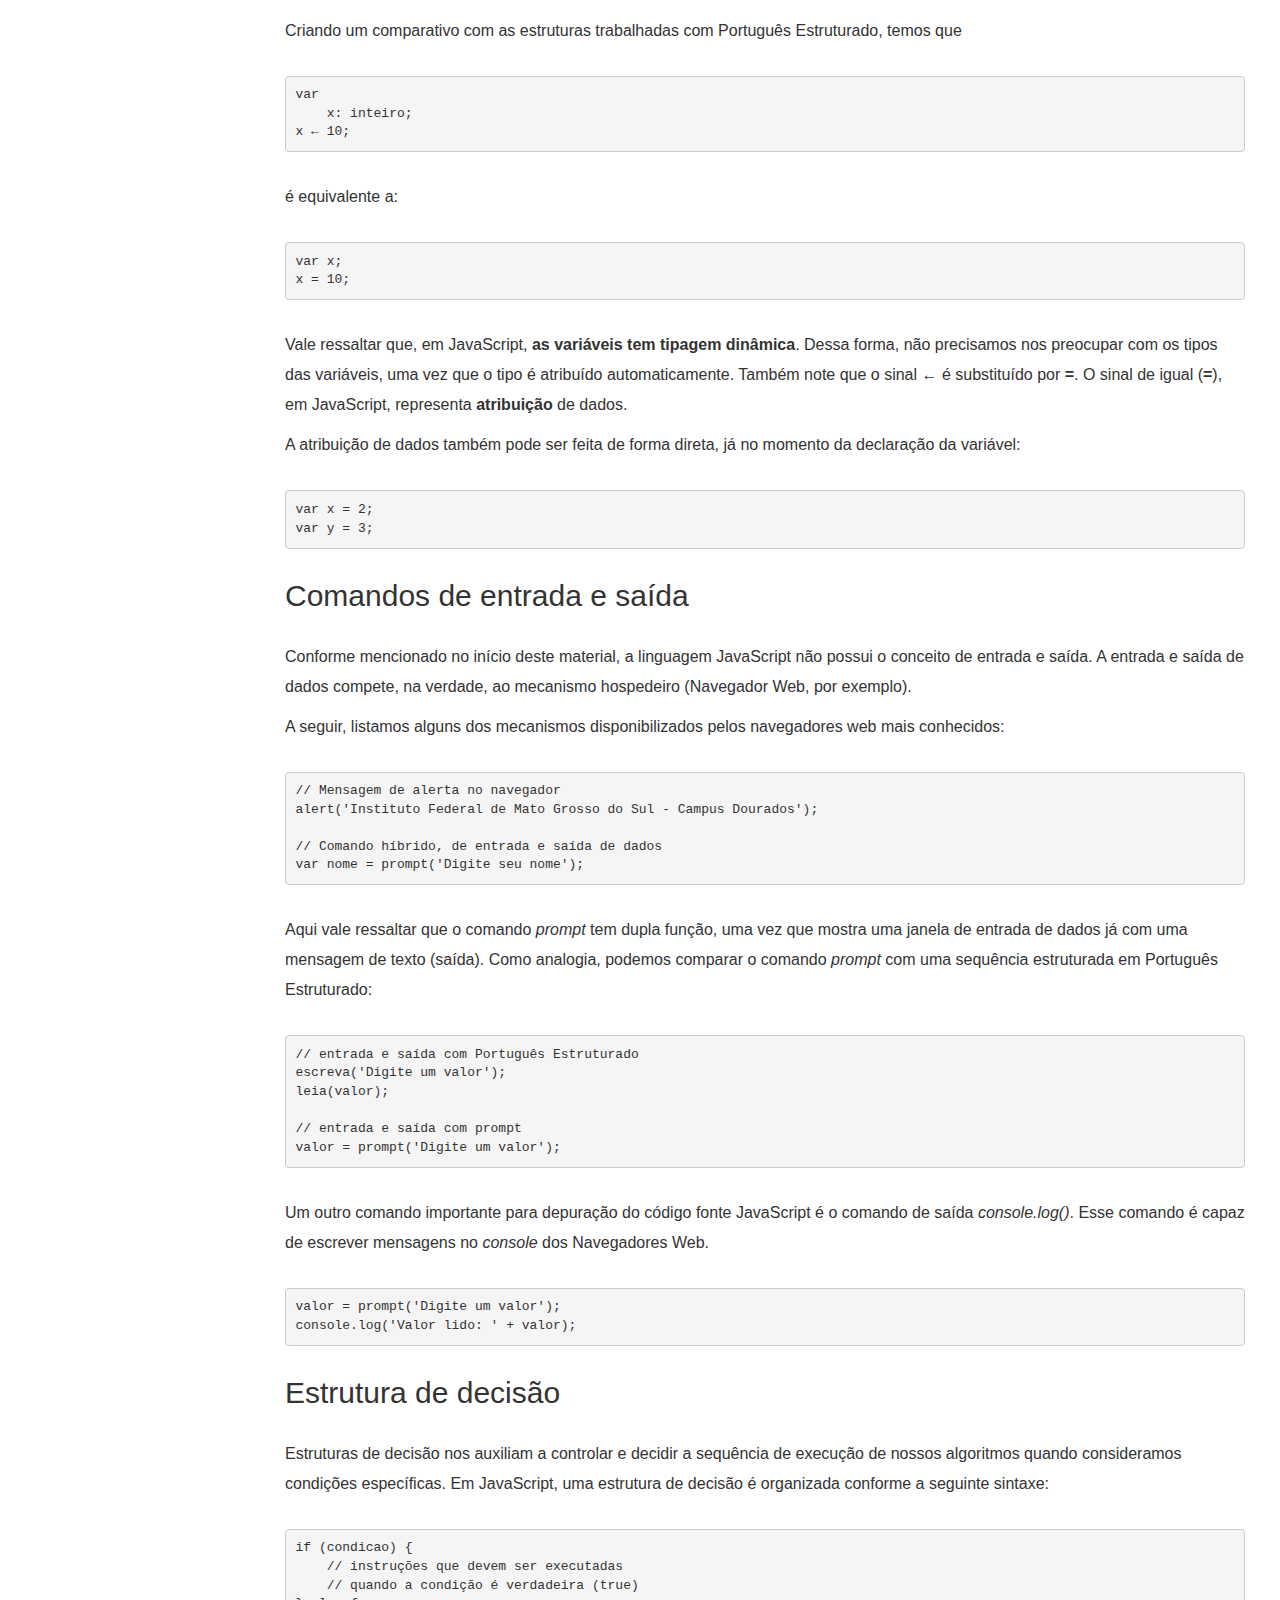
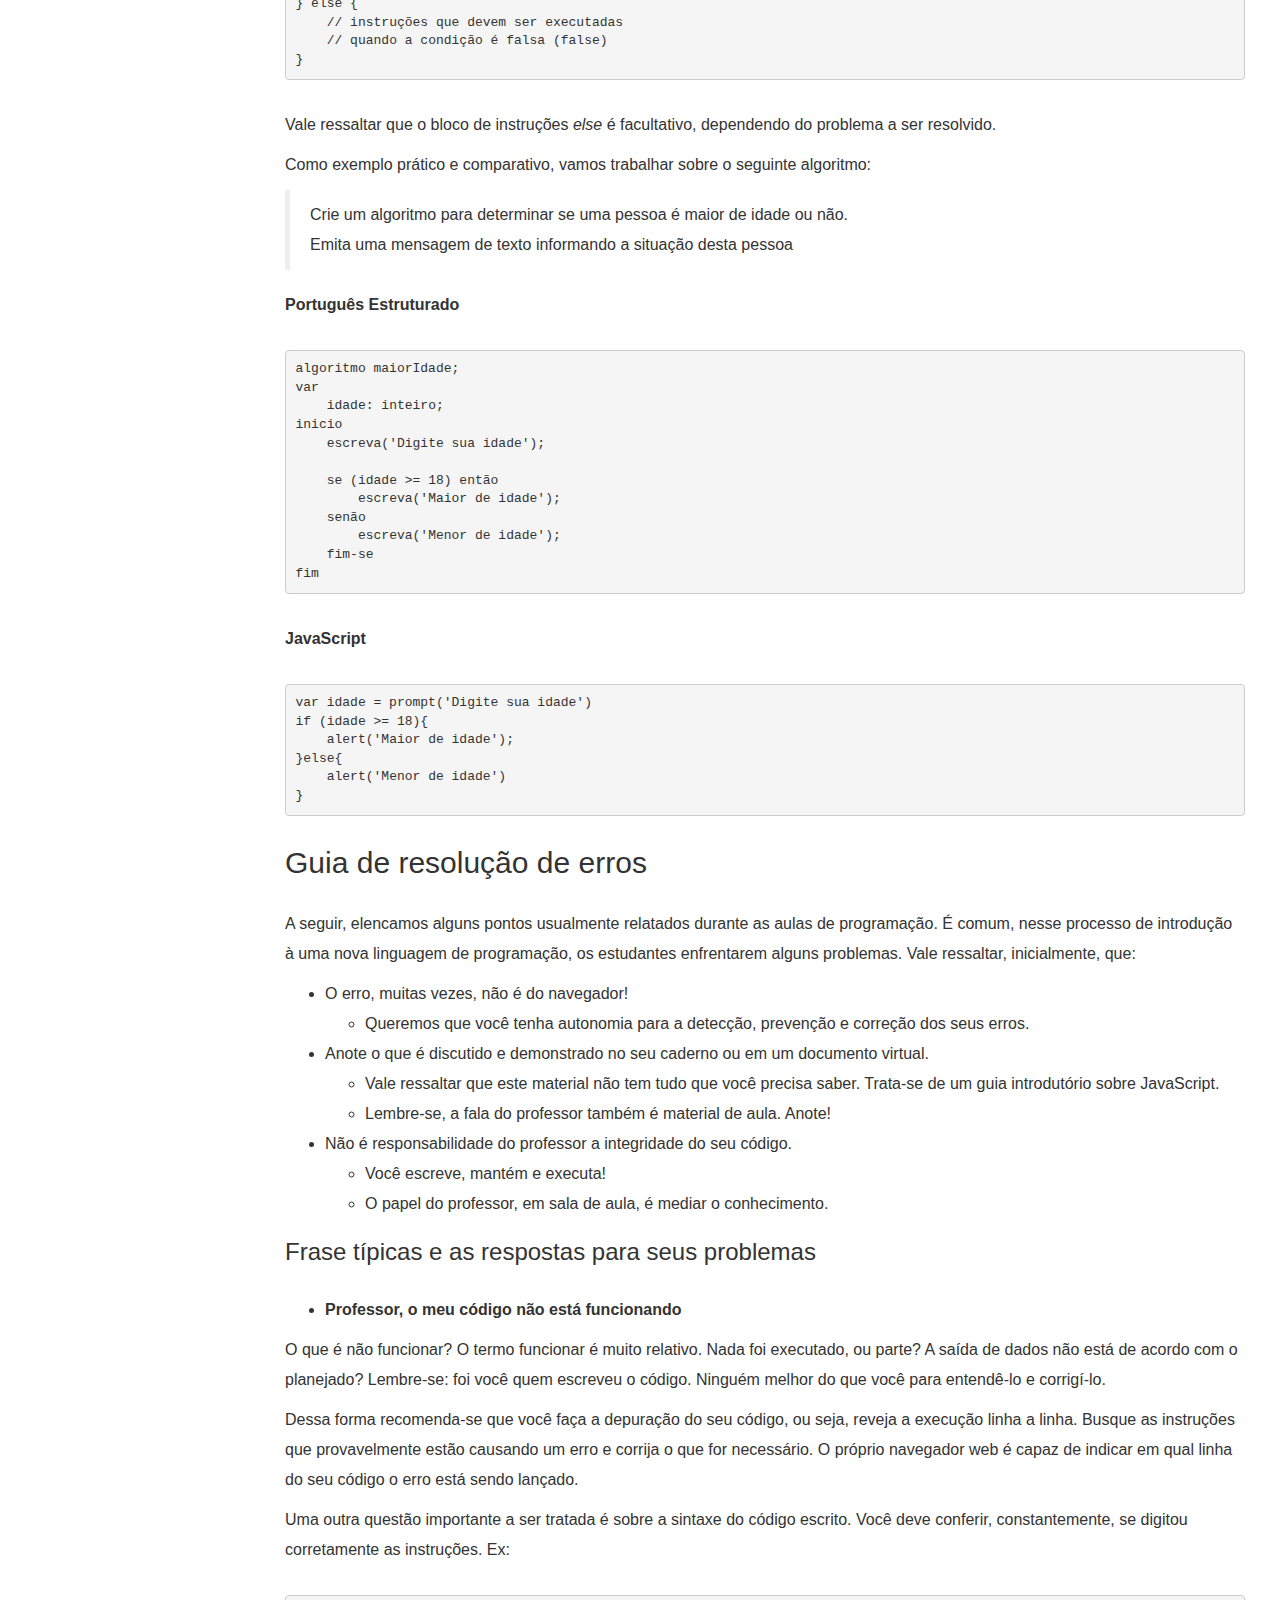
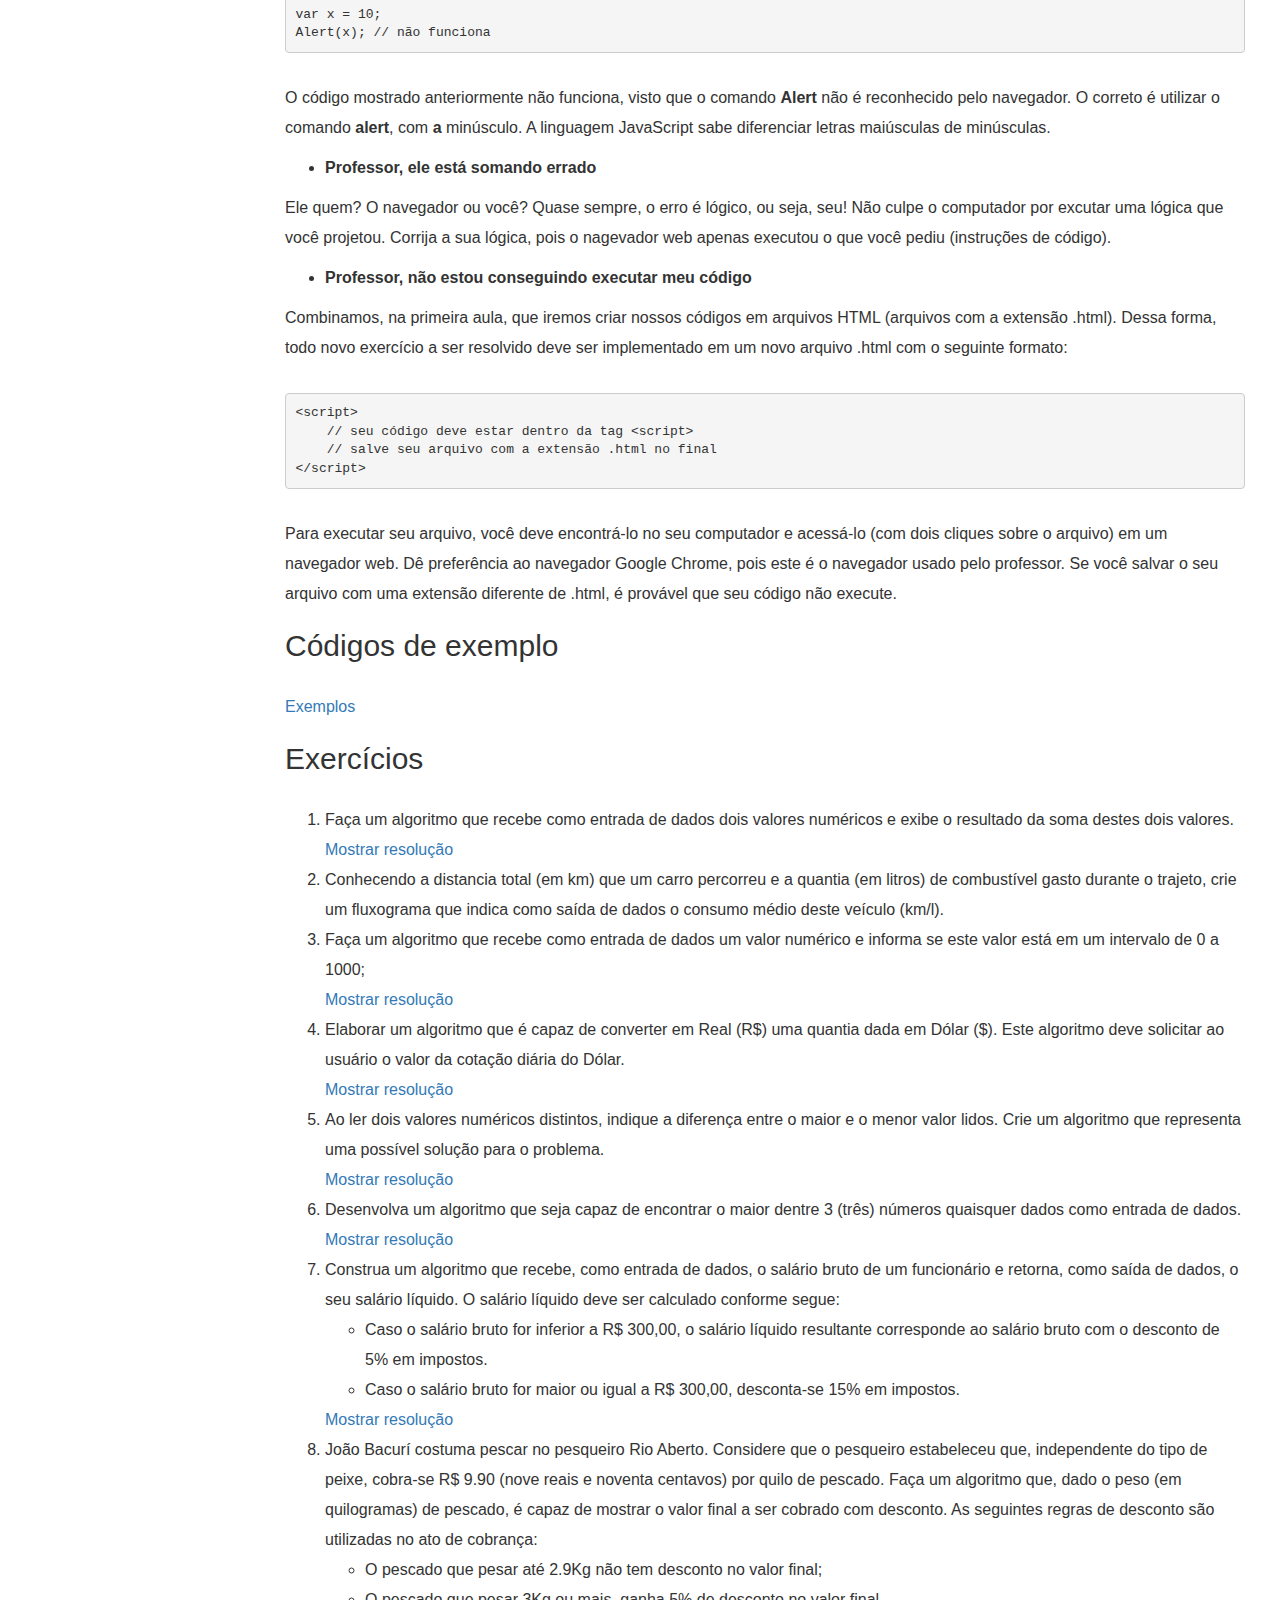
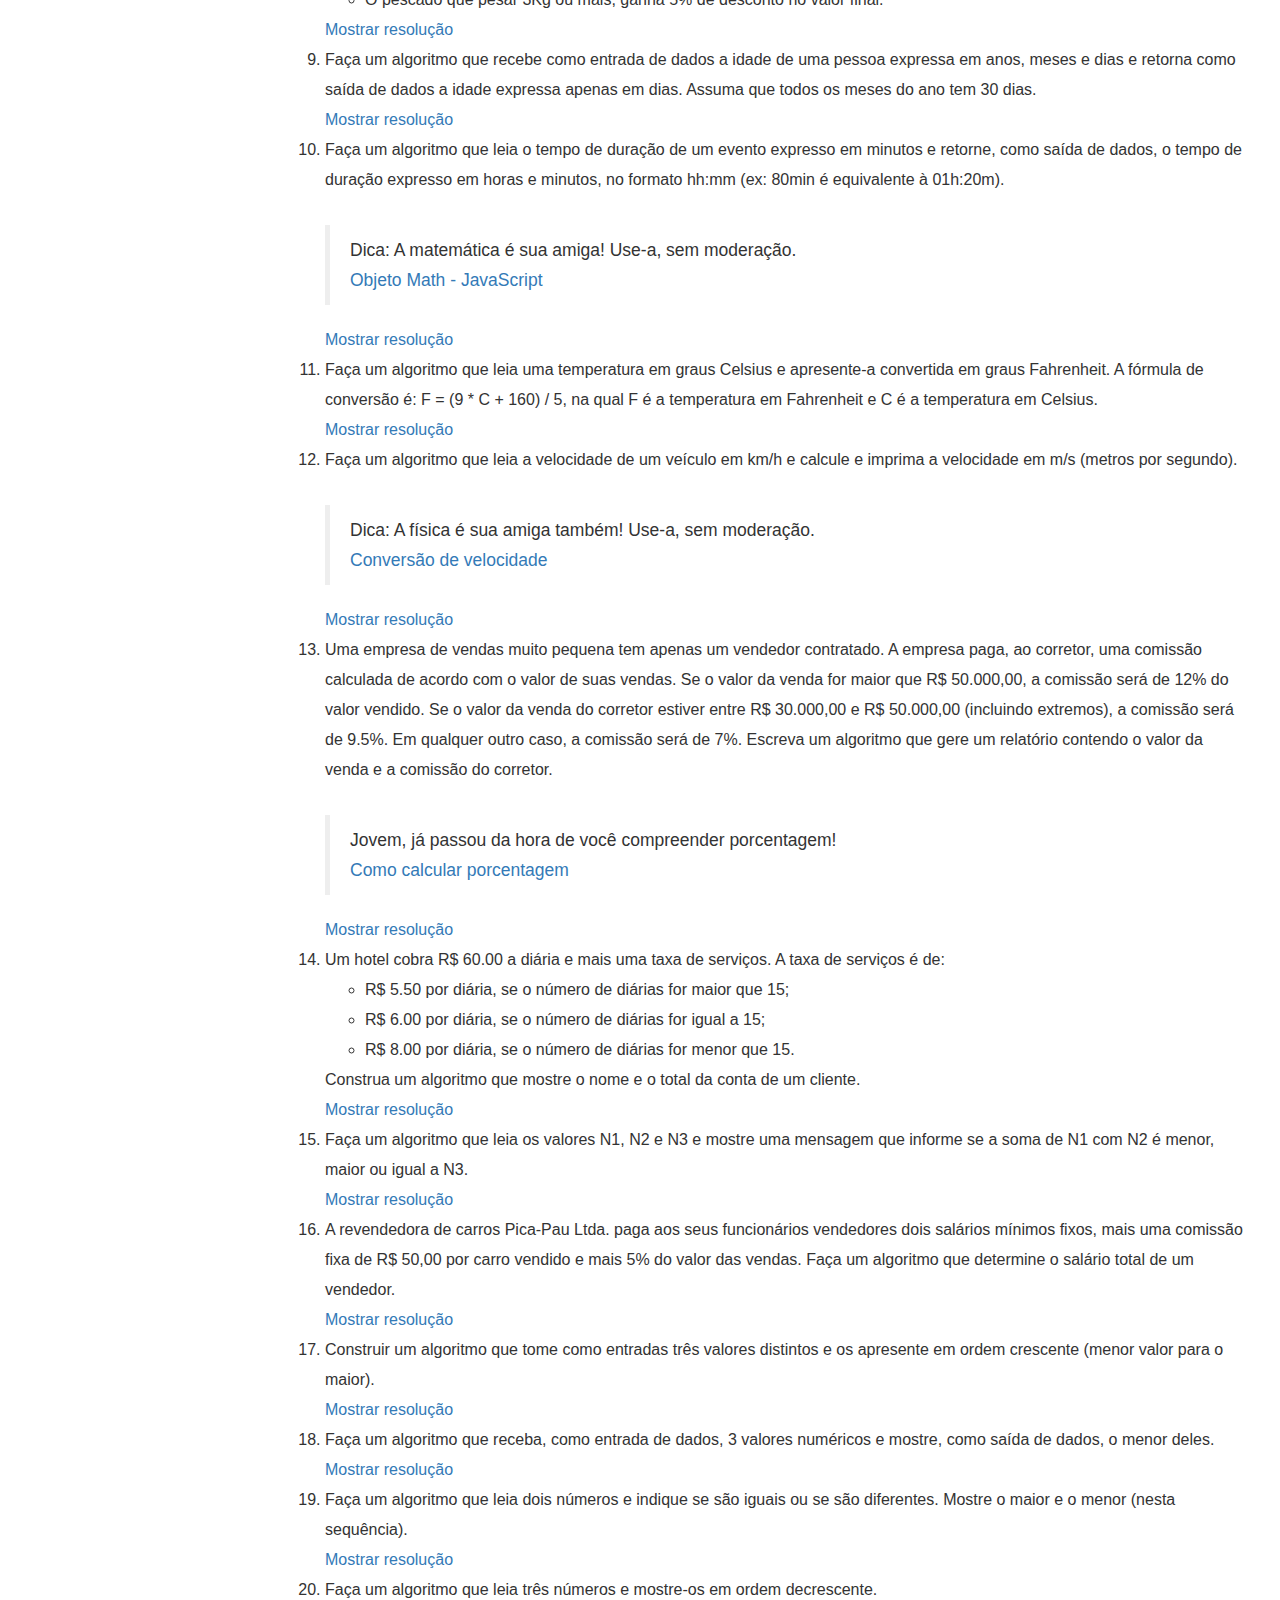
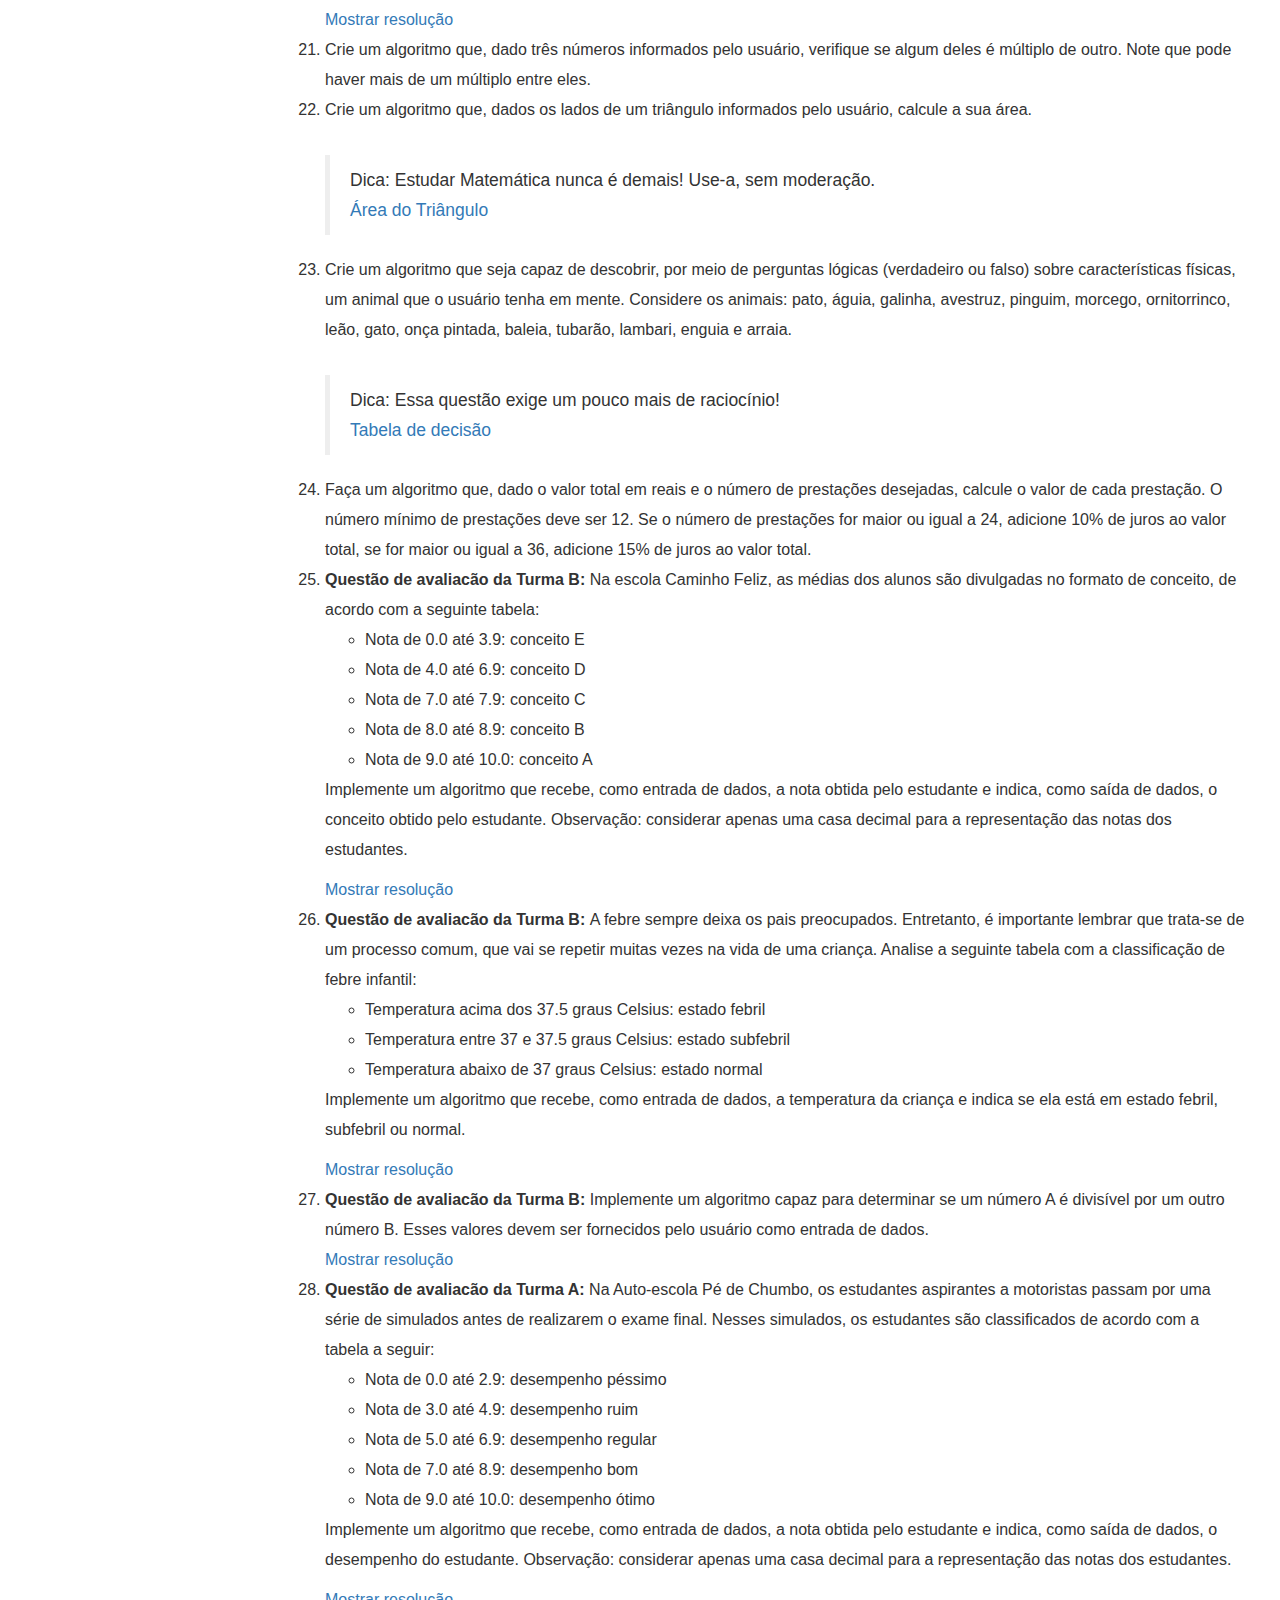
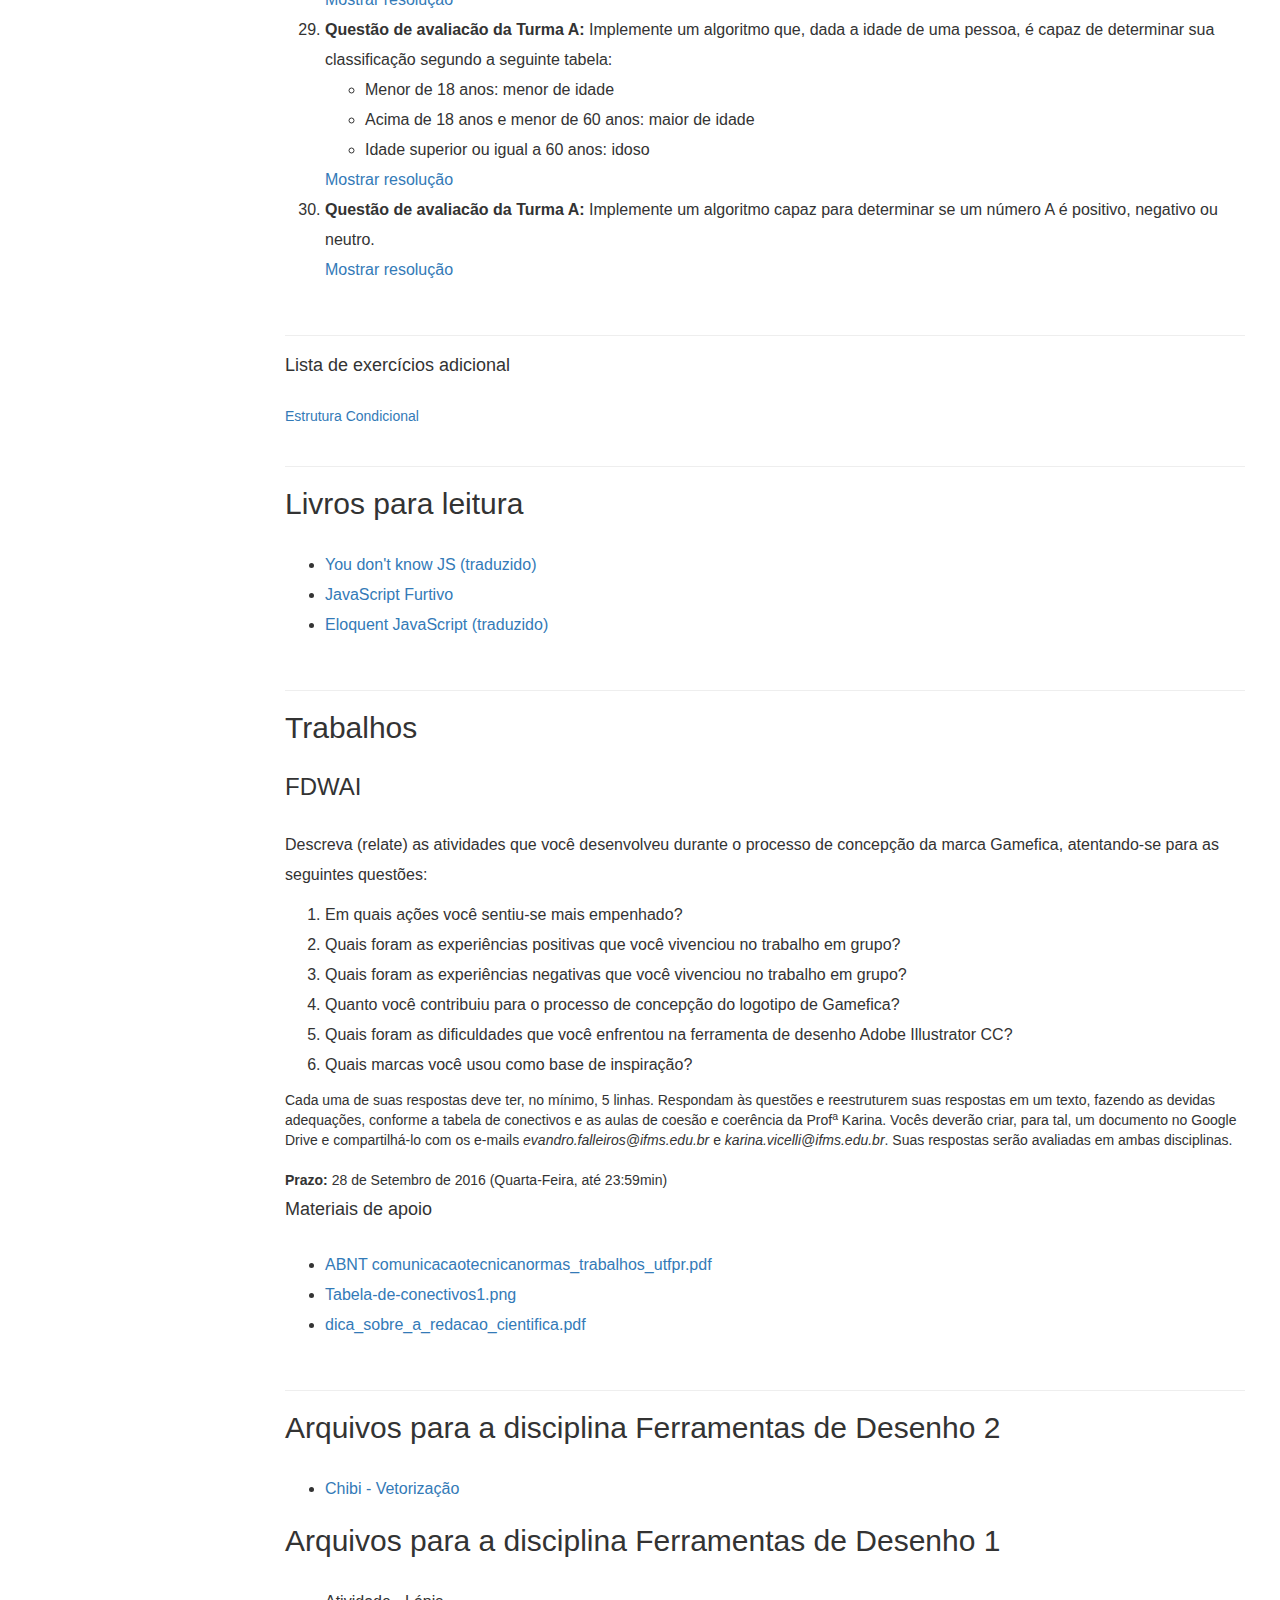
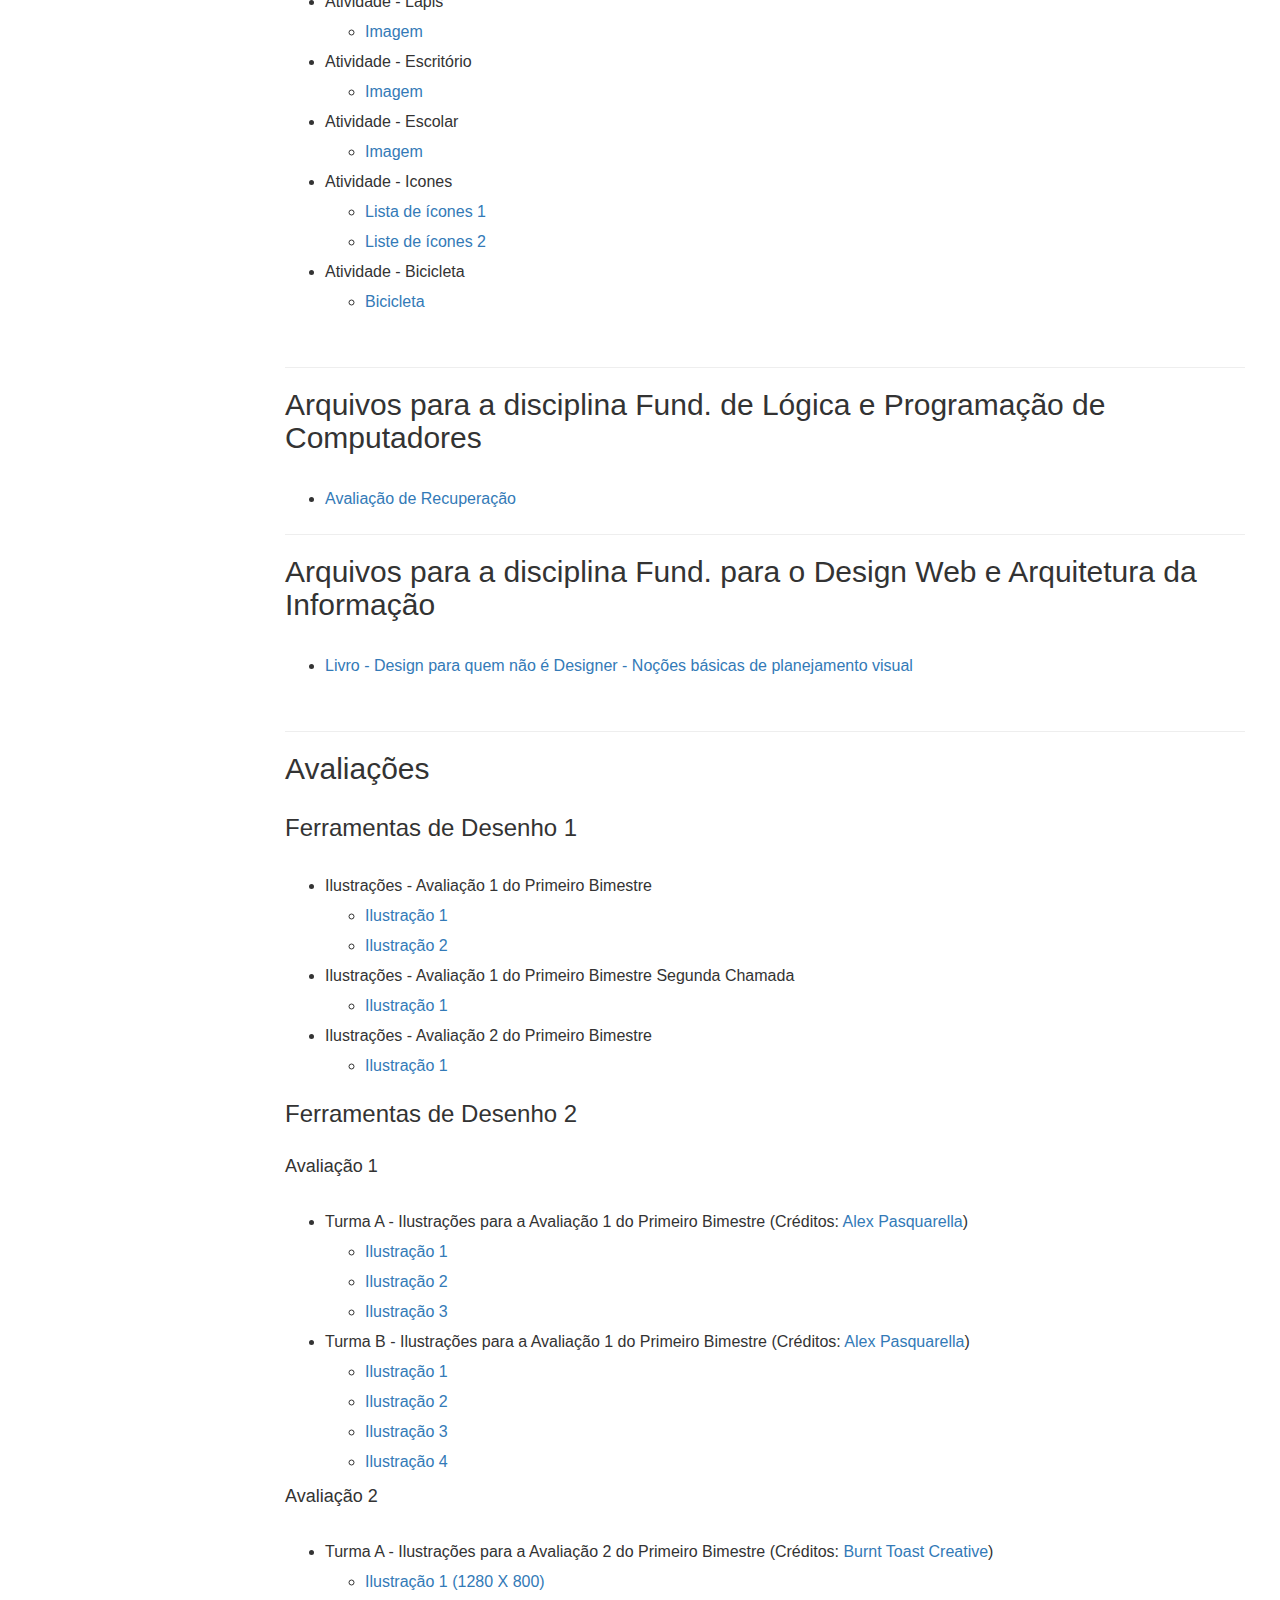
==== commit 5cbbc6cd: "atividade bibibleta" ====
--- a/index.html
+++ b/index.html
@@ -655,6 +655,13 @@
                                         </ul>
                                     </li>
 
+                                    <li>
+                                        Atividade - Bicicleta
+                                        <ul>
+                                            <li><a target="_blank" href="http://previews.123rf.com/images/ominaesi/ominaesi1405/ominaesi140500028/28461558-Viaggi-Salute-Simbolo-della-bicicletta-Modern-Flat-Template-Design-Archivio-Fotografico.jpg">Bicicleta</a></li>
+                                        </ul>
+                                    </li>
+
                                     <!-- <li>
                                         Atividade para treino
                                         <ul>
@@ -724,7 +731,7 @@
                                   </ul>
                                 </li>
 
-                                
+
 
                                 <li>Ilustrações - Avaliação 2 do Primeiro Bimestre
                                   <ul>
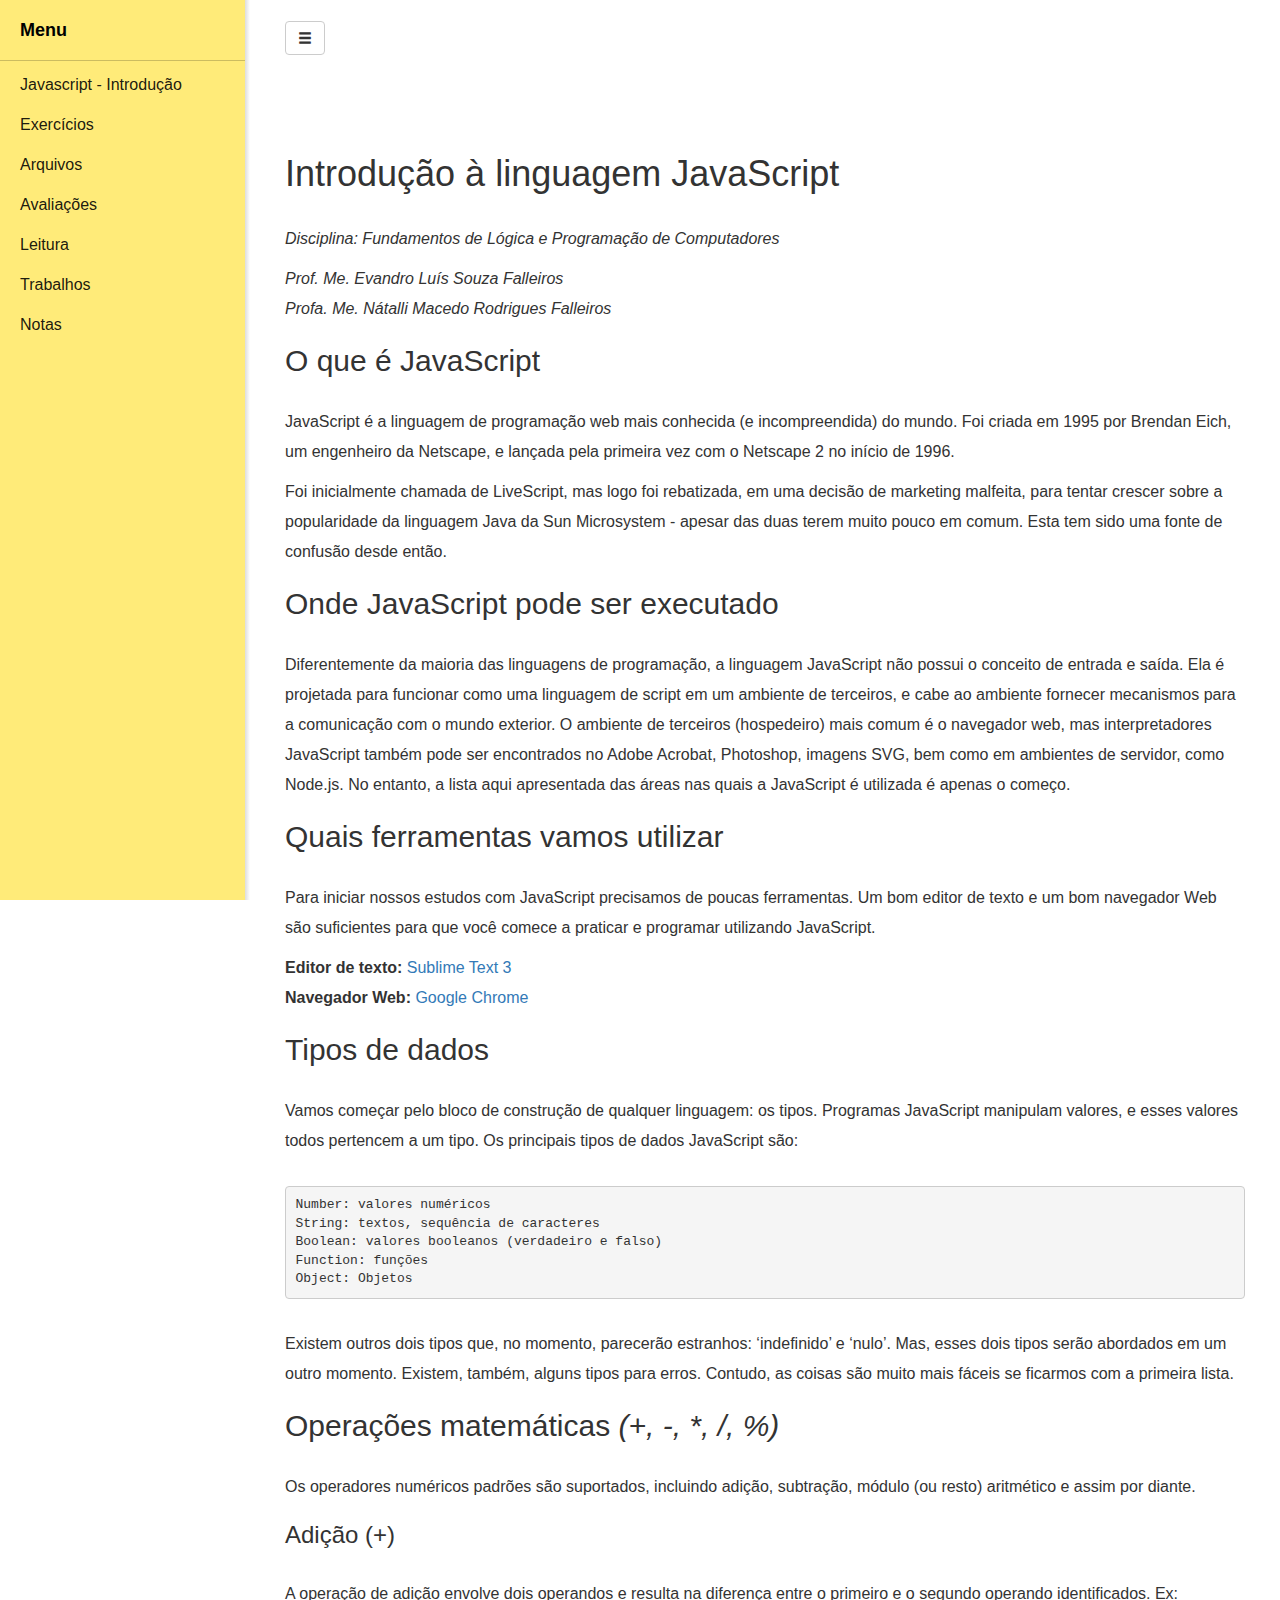
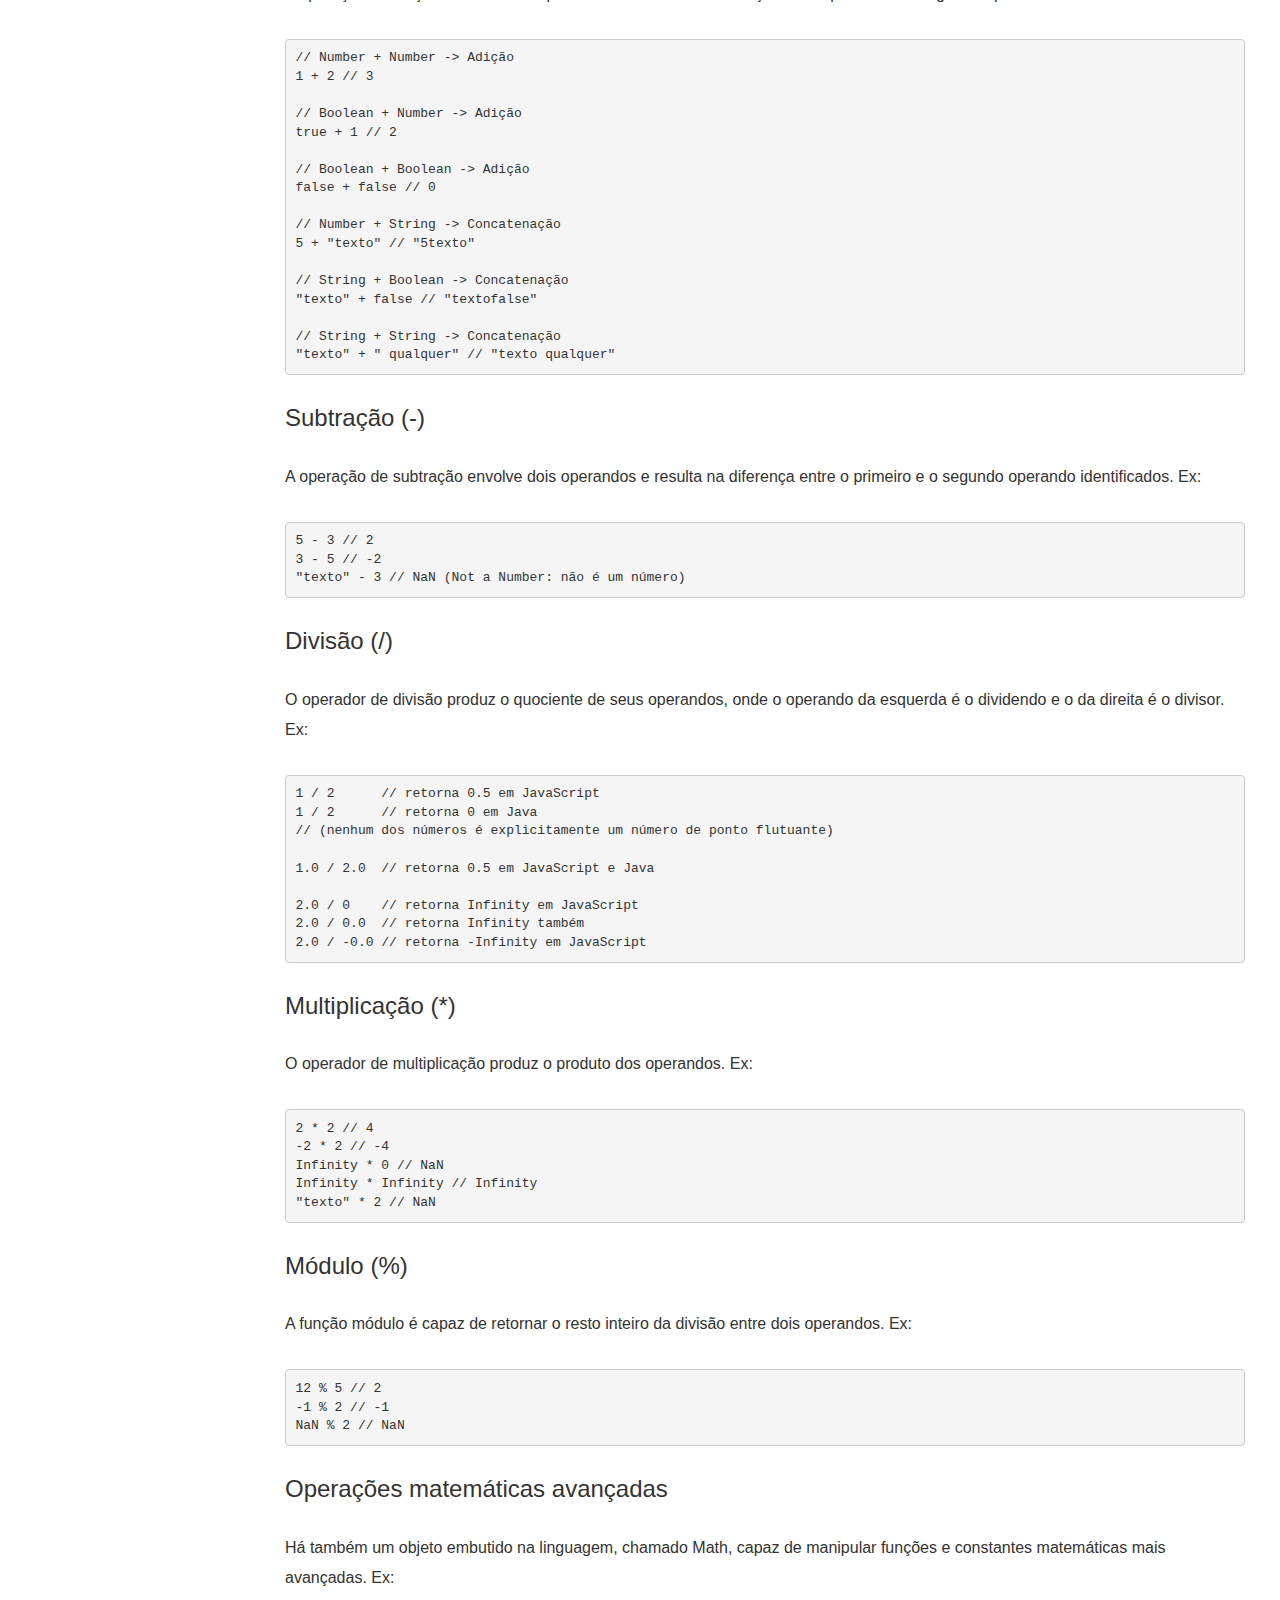
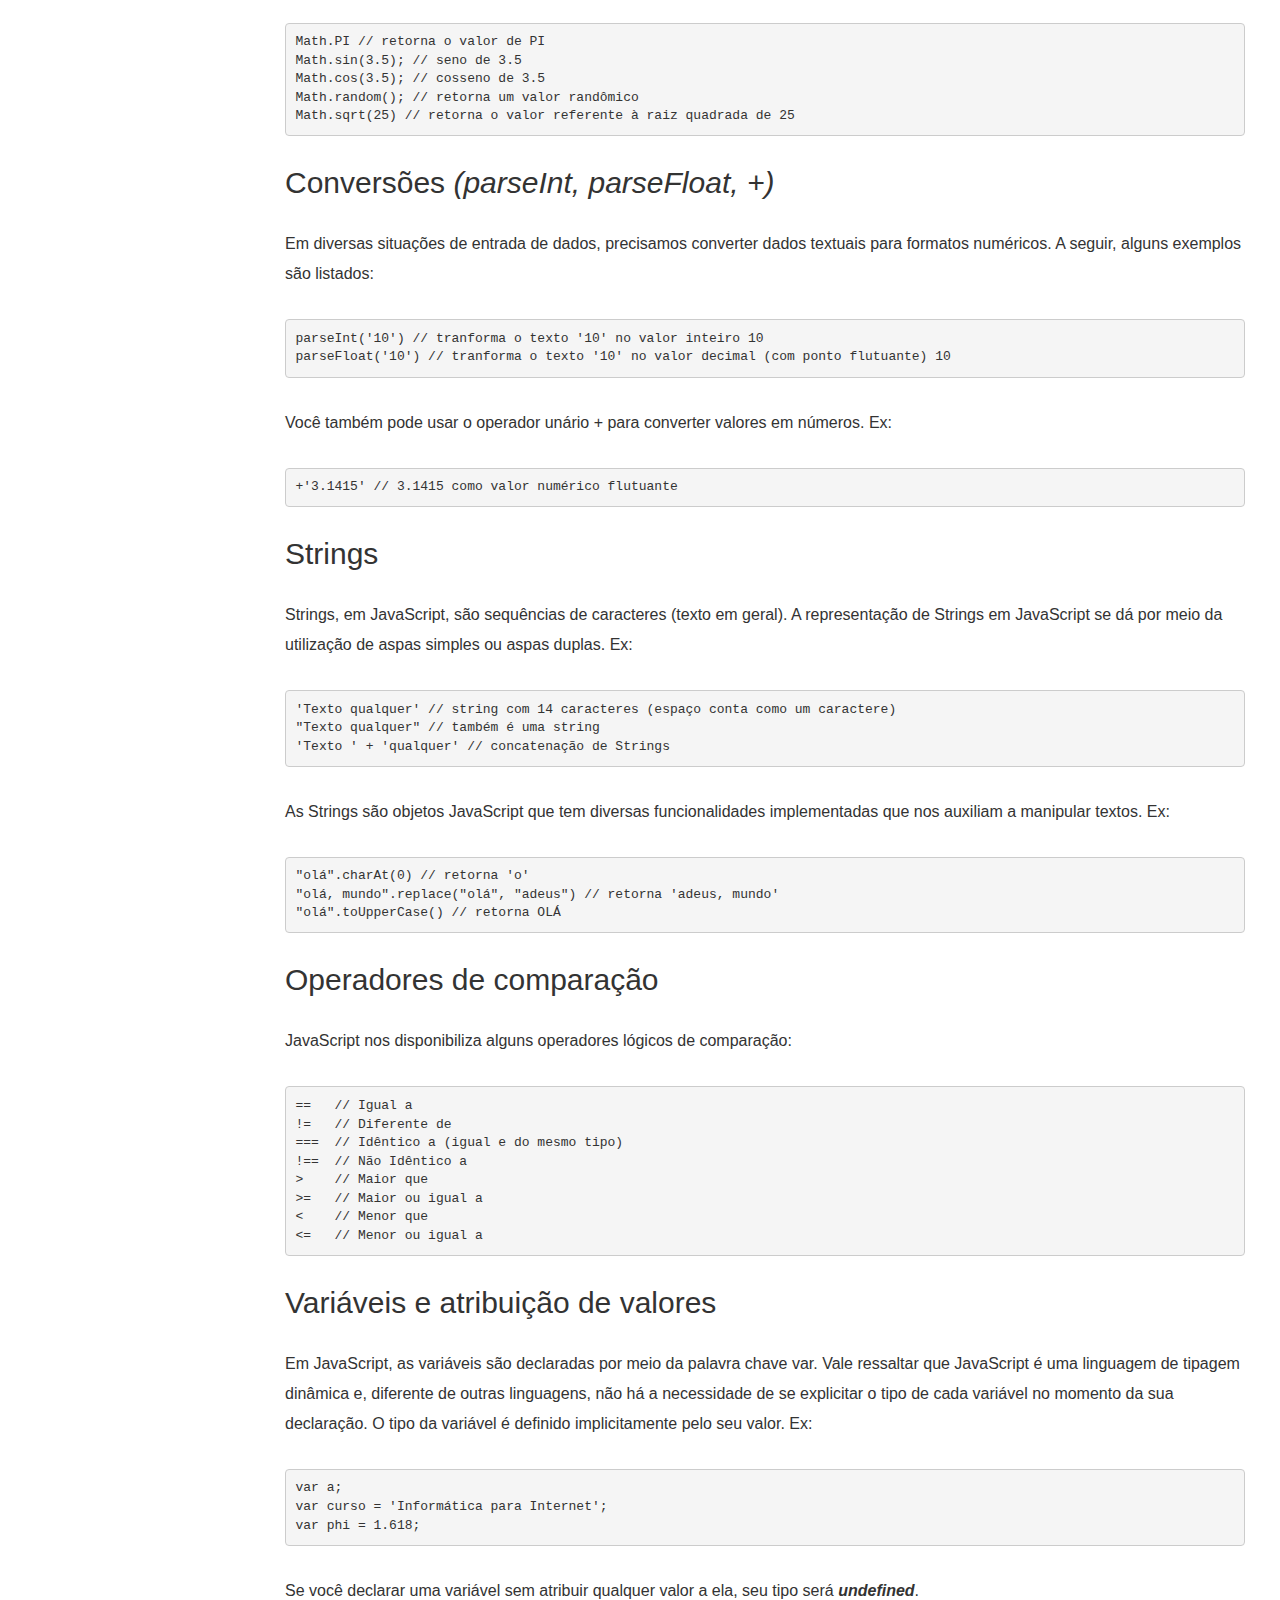
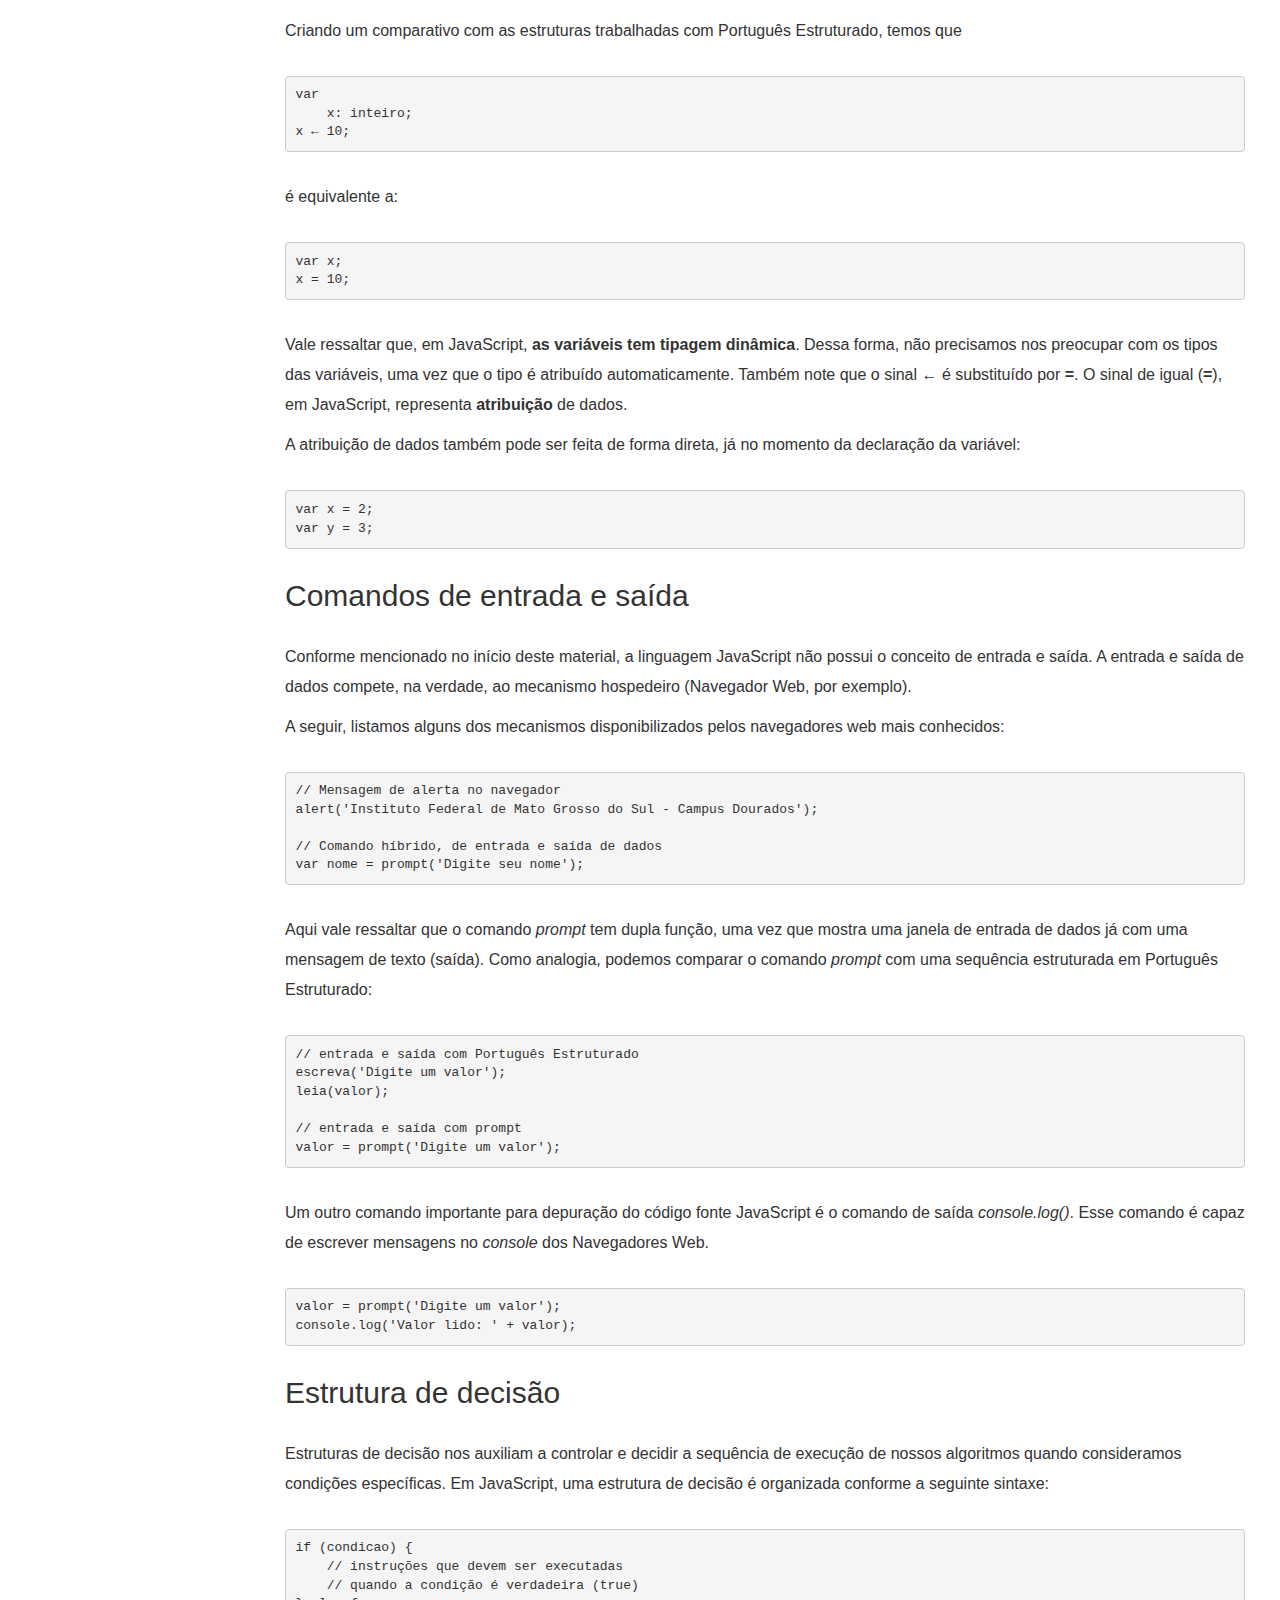
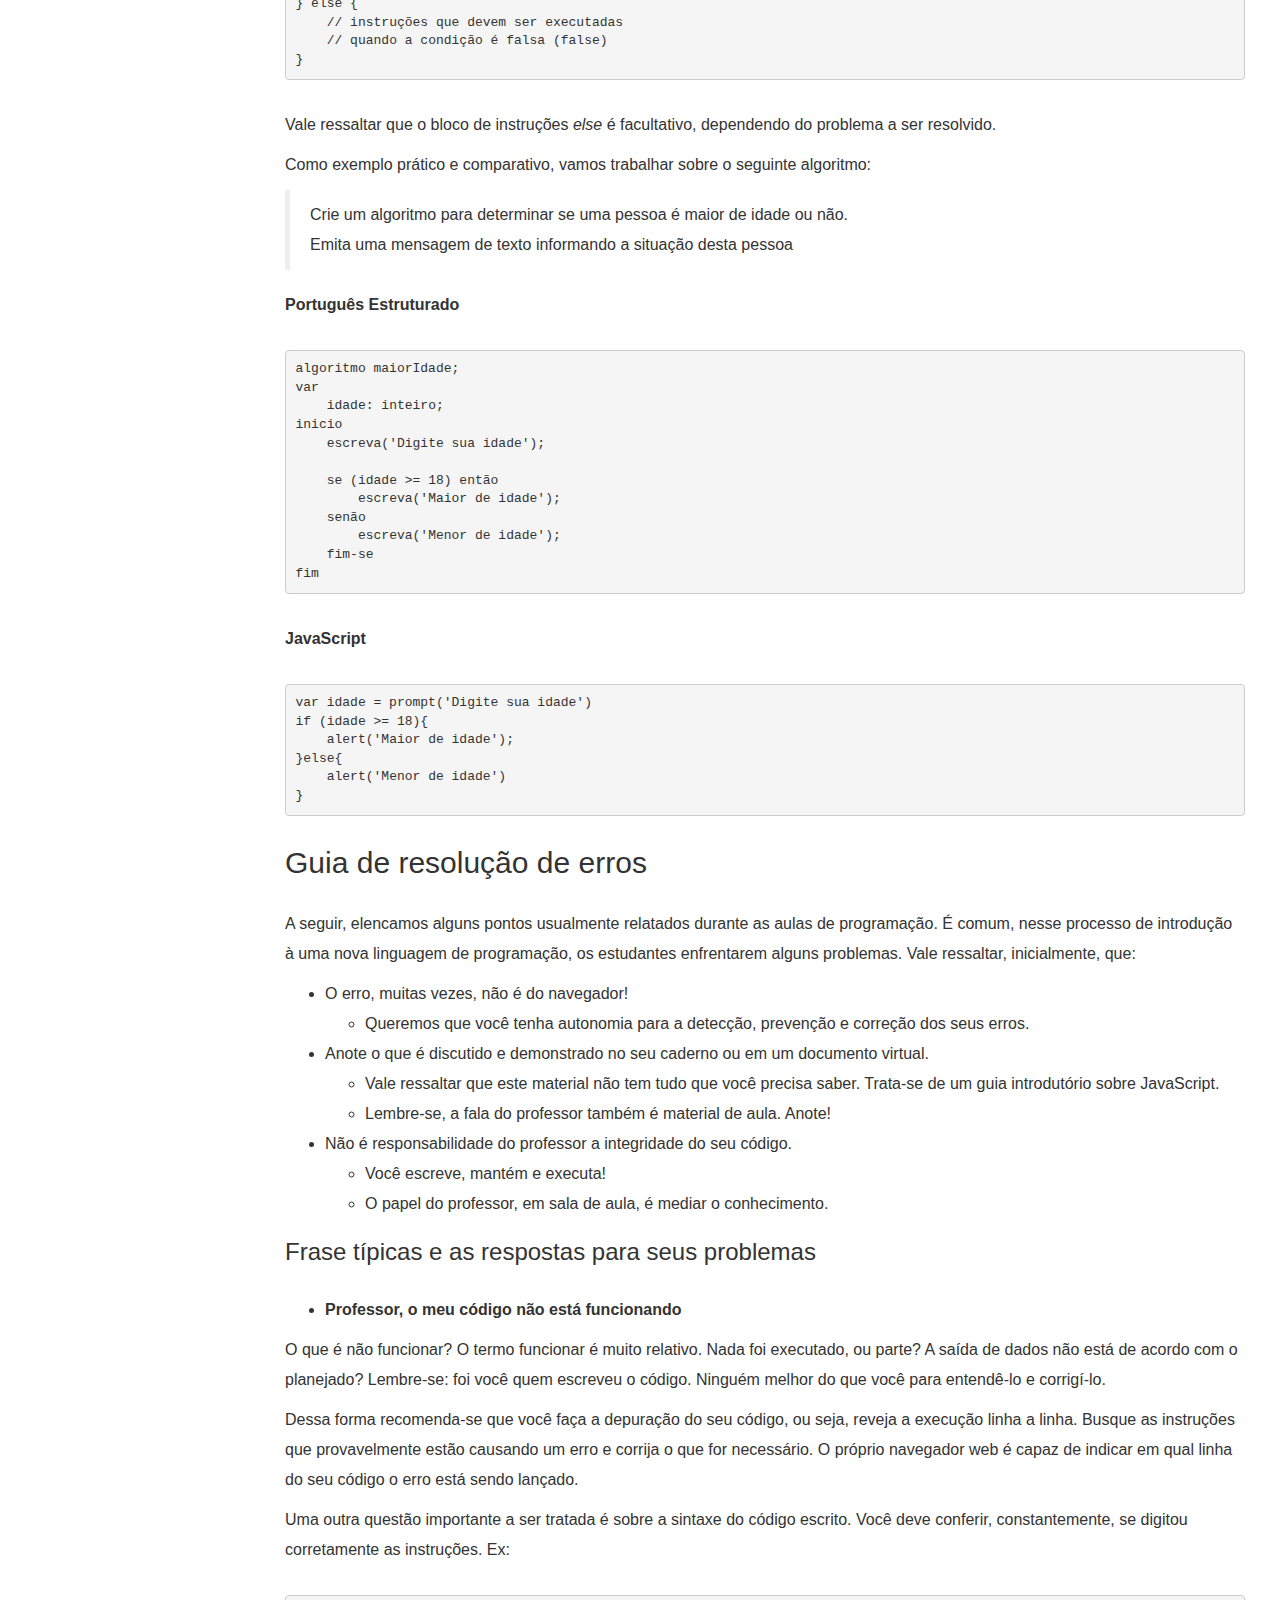
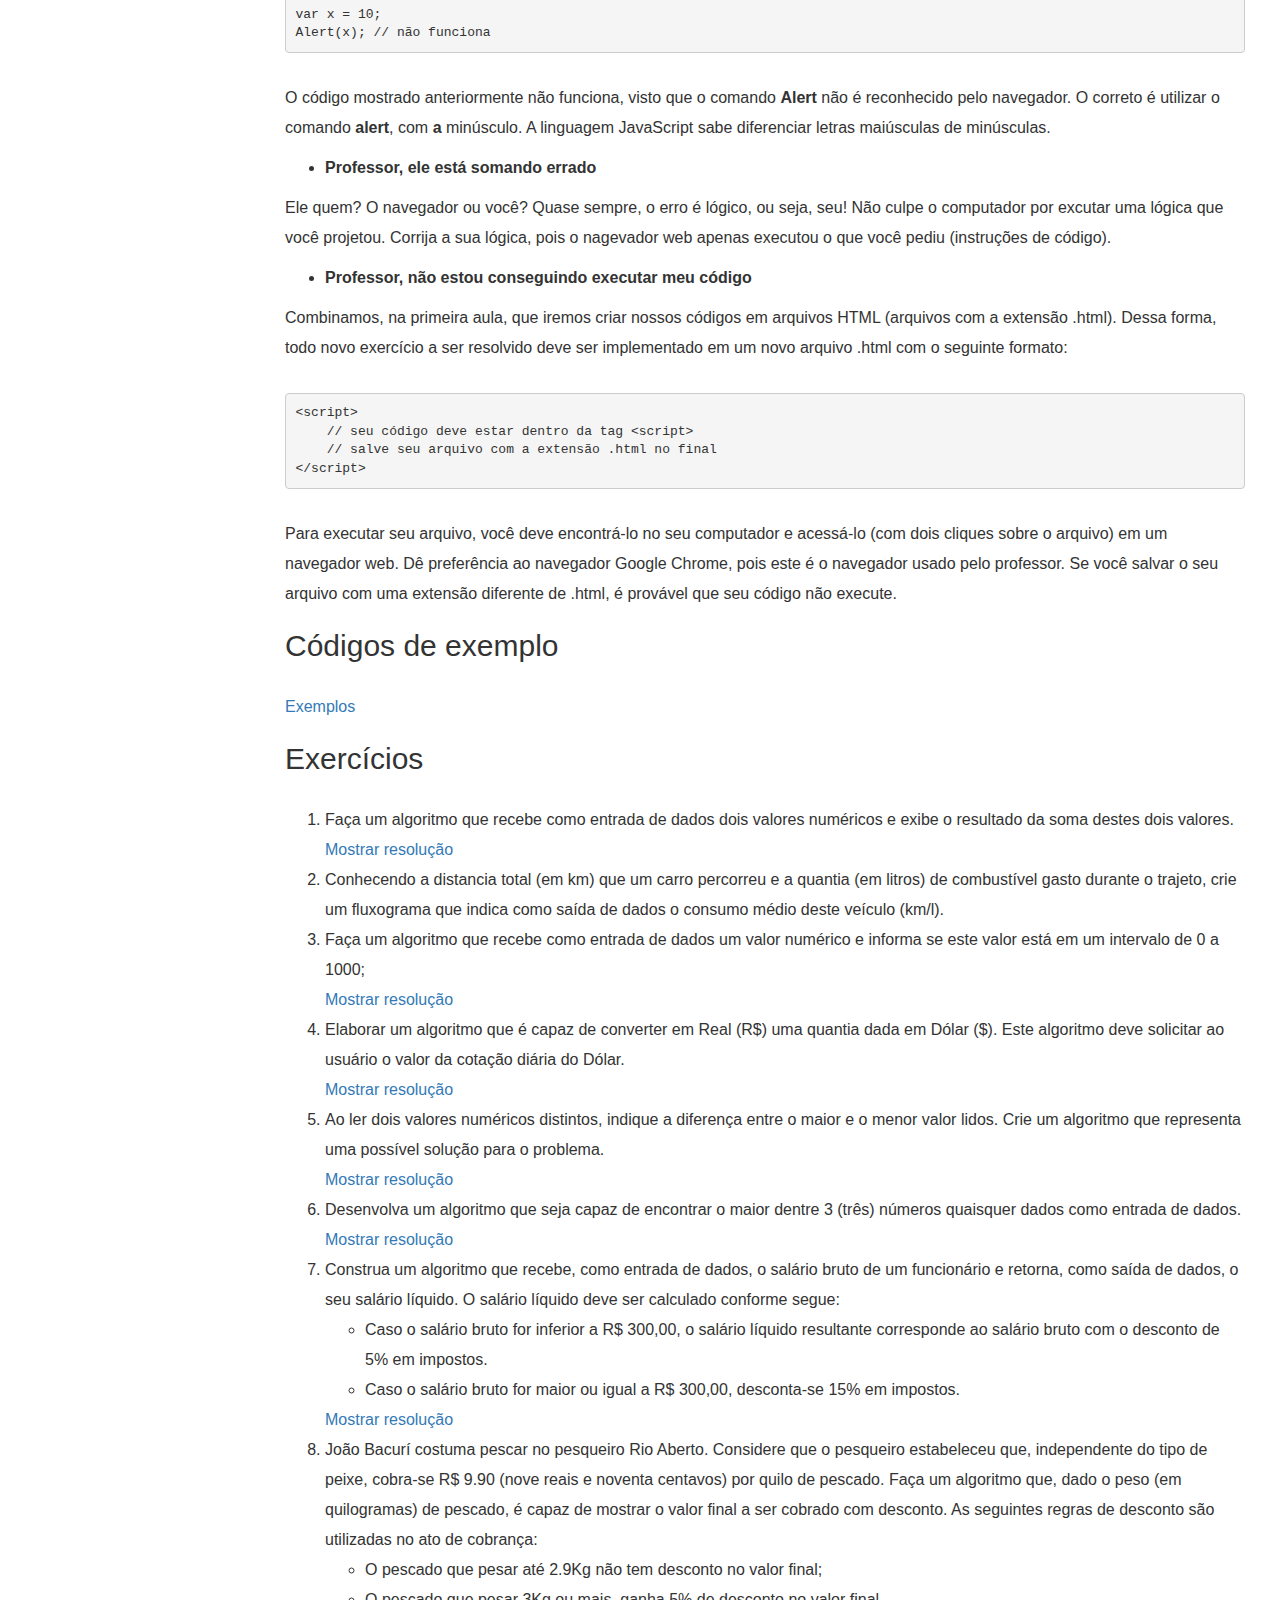
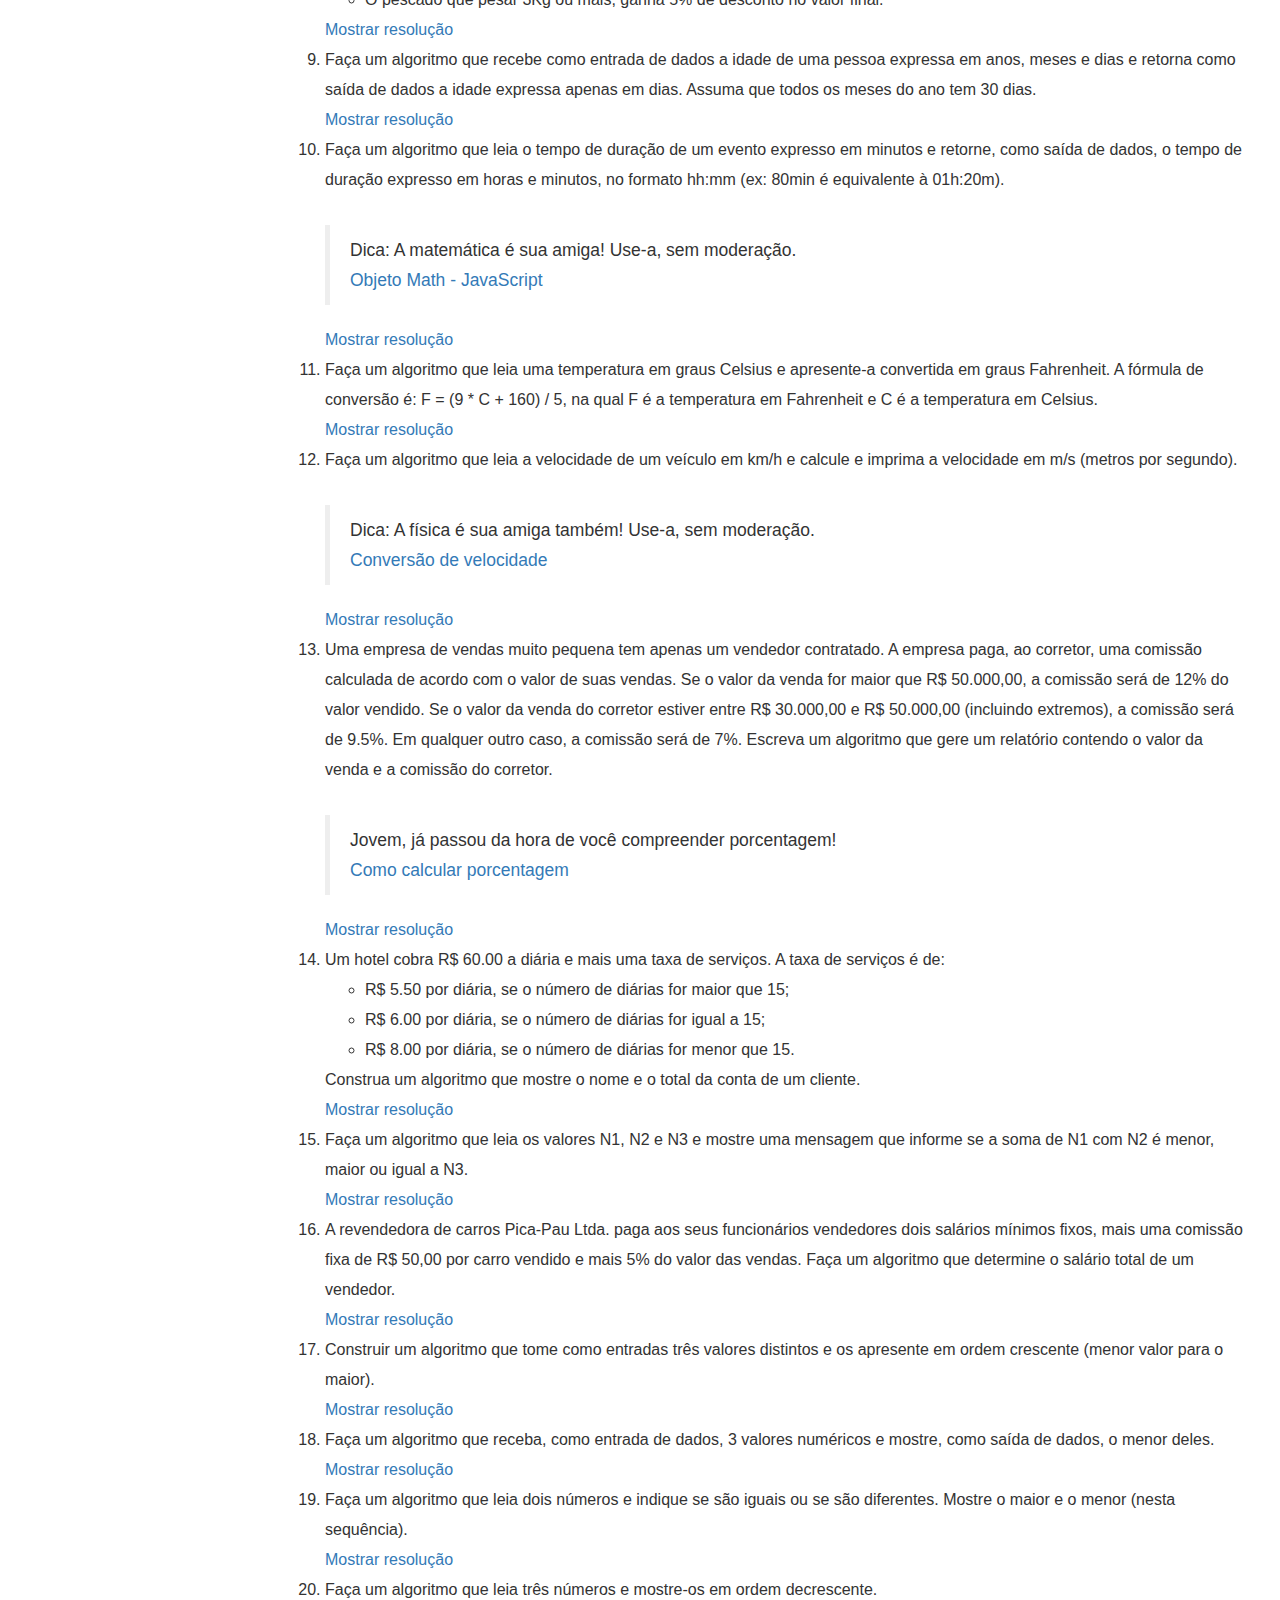
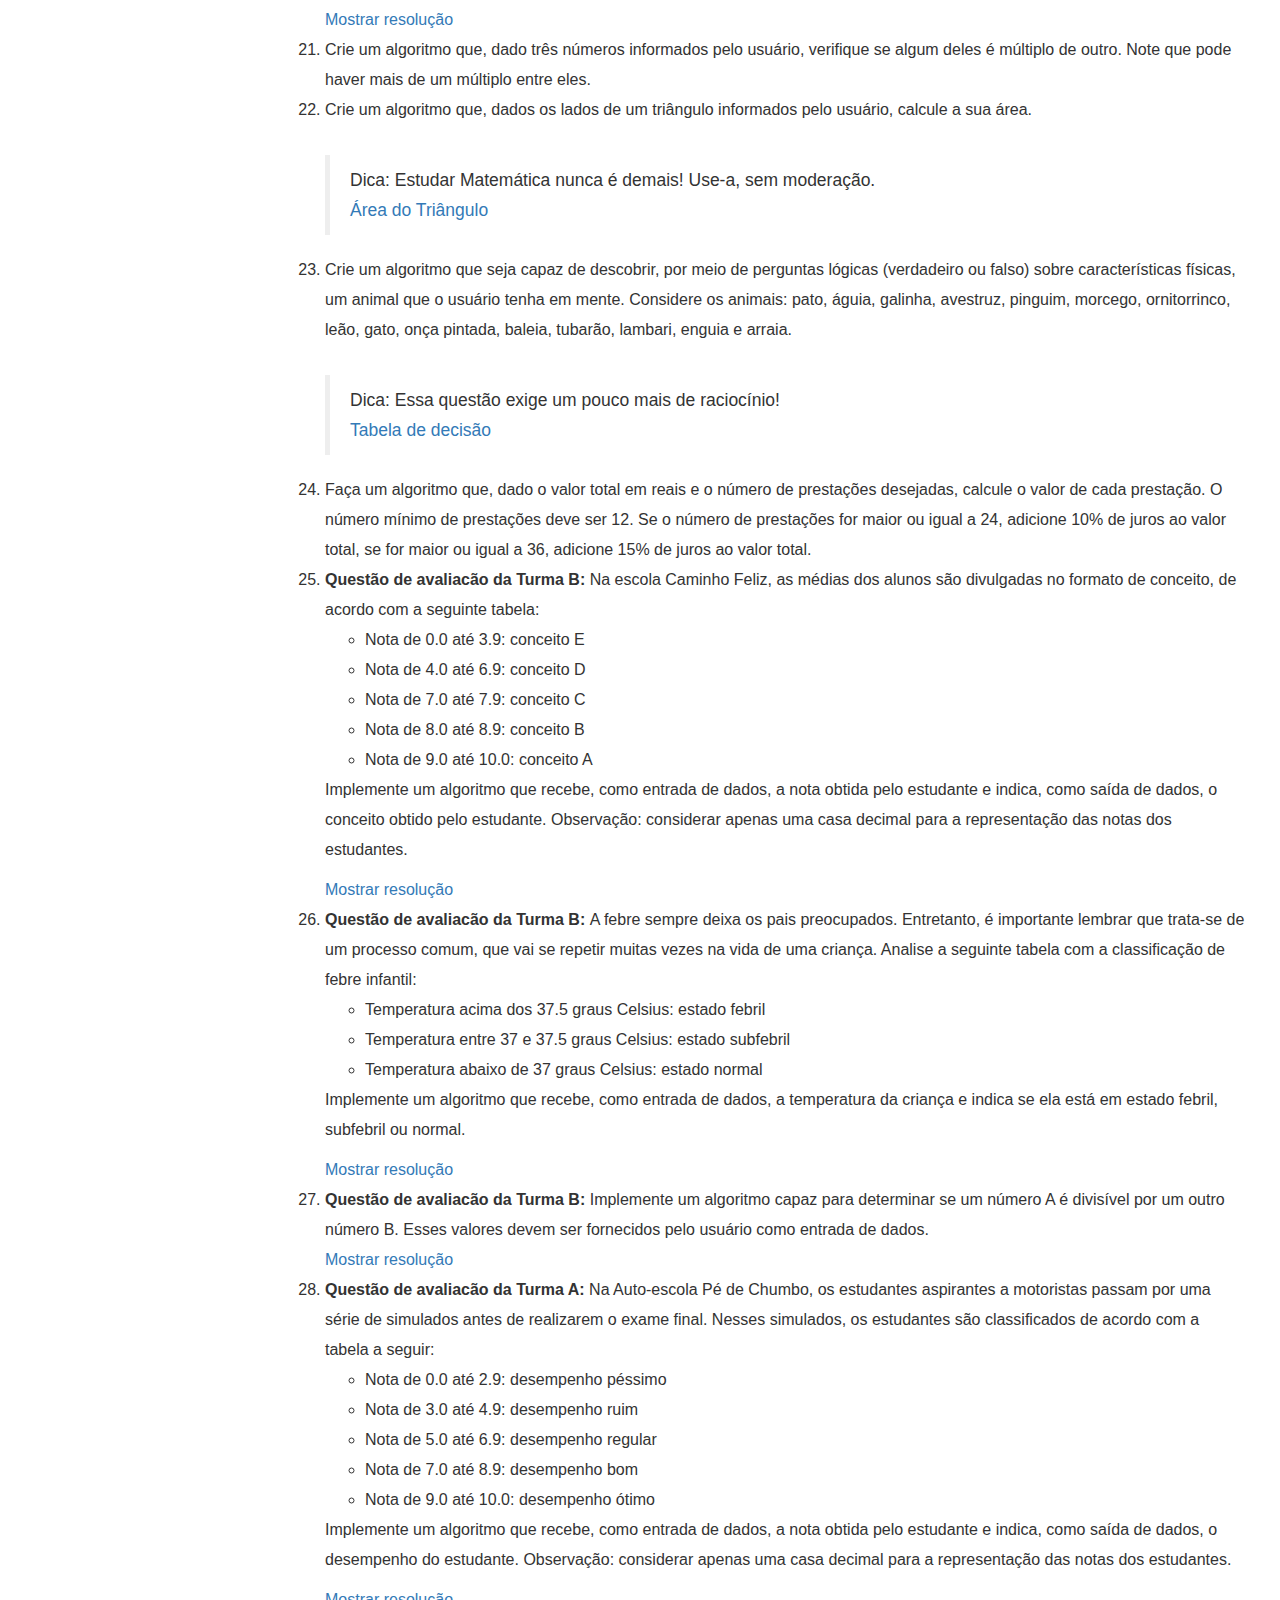
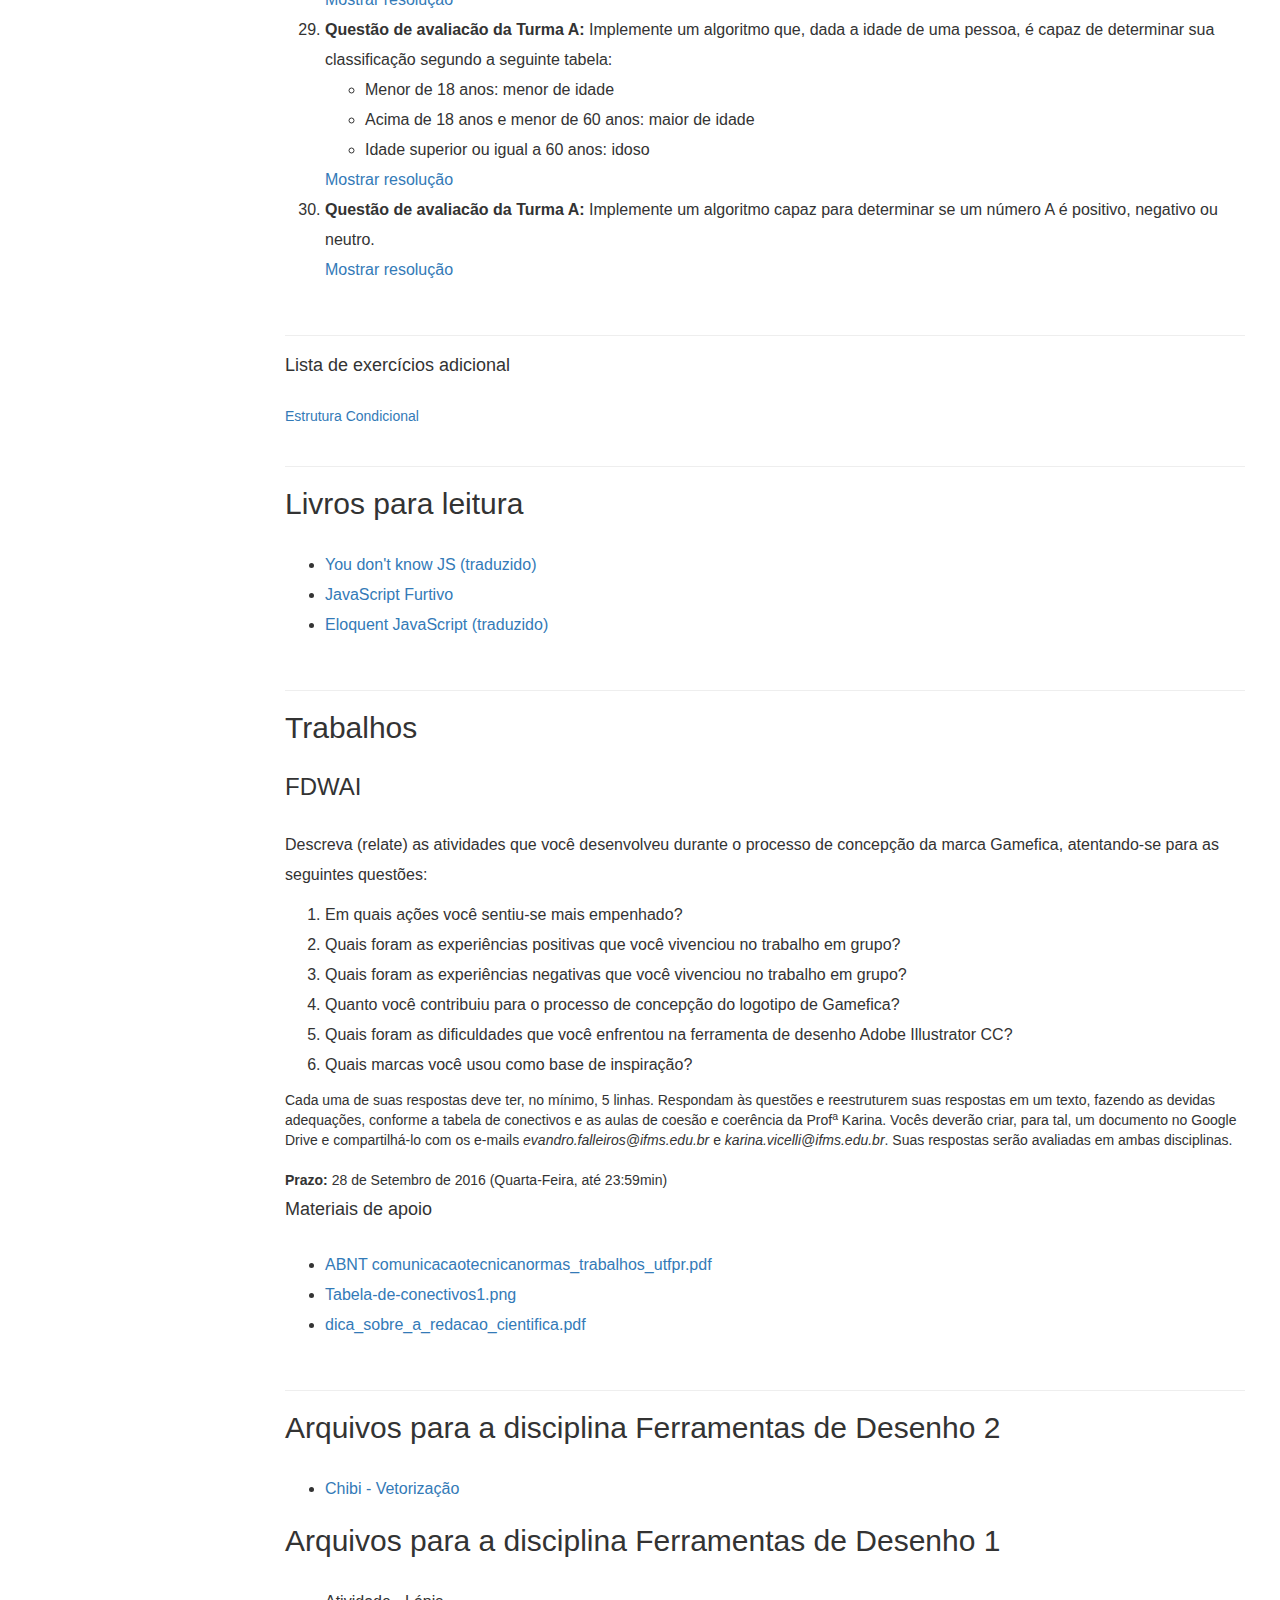
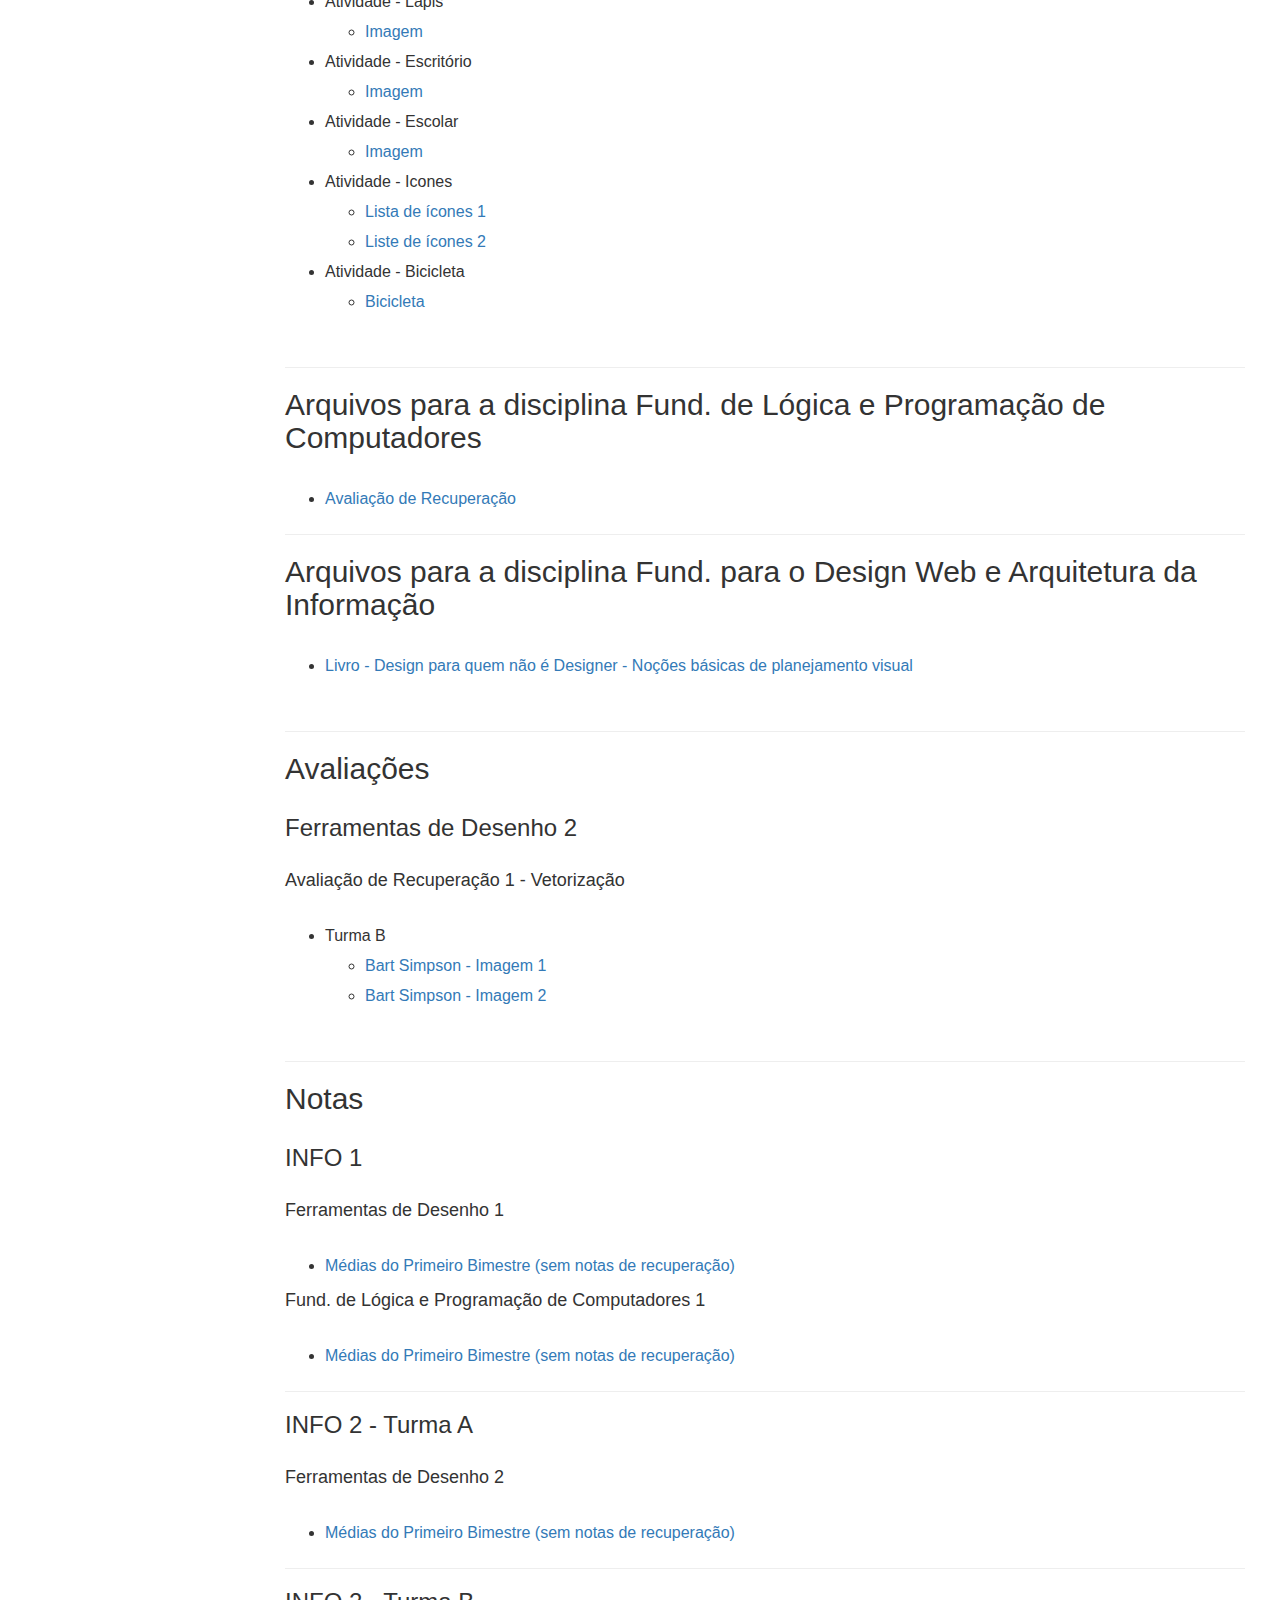
==== commit e3568b8e: "recup fd2 B" ====
--- a/index.html
+++ b/index.html
@@ -716,7 +716,7 @@
                             <div id="avaliacoes">
                               <h2>Avaliações</h2>
 
-                              <h3>Ferramentas de Desenho 1</h3>
+                              <!--<h3>Ferramentas de Desenho 1</h3>
                               <ul>
                                 <li>Ilustrações - Avaliação 1 do Primeiro Bimestre
                                   <ul>
@@ -731,19 +731,30 @@
                                   </ul>
                                 </li>
 
-
-
                                 <li>Ilustrações - Avaliação 2 do Primeiro Bimestre
                                   <ul>
                                     <li><a href="img/fd1-p2/img.jpg">Ilustração 1</a></li>
                                   </ul>
                                 </li>
 
-                              </ul>
+                                <li>Ilustração - Avaliação 1 do Segundo Bimestre
+                                  <ul>
+                                    <li><a href="img/fd1-p3/rocket.png">Foguete (800 x 800)</a></li>
+                                  </ul>
+                                </li>
+                                
+                                <li>Ilustração - Avaliação 2 do Segundo Bimestre
+                                  <ul>
+                                    <li><a target="_blank" href="img/av1.jpg">Imagem 1 (752 x 648)</a></li>
+                                    <li><a target="_blank" href="img/av2.jpg">Imagem 2 (752 x 648)</a></li>
+                                  </ul>
+                                </li>
+
+                              </ul>-->
 
                               <h3>Ferramentas de Desenho 2</h3>
 
-                              <h4>Avaliação 1</h4>
+                              <!--<h4>Avaliação 1</h4>
 
                               <ul>
                                 <li>Turma A - Ilustrações para a Avaliação 1 do Primeiro Bimestre (Créditos: <a href="http://www.alexpasquarella.com/">Alex Pasquarella</a>)
@@ -781,6 +792,65 @@
                                   </ul>
                                 </li>
                               </ul>
+
+                              <h4>Avaliação 3</h4>
+
+                              <ul>                               
+                                <li>Turma A - Ilustrações para a Avaliação 1 do Segundo Bimestre
+                                  <ul>
+                                    <li><a target="_blank" href="img/fd2-p3/wireframe-mockup.png">Avaliação</a></li>
+                                    <li><a target="_blank" href="img/fd2-p3/1.jpeg">Foto</a></li>
+                                  </ul>
+                                </li>
+                                <li>Turma B - Ilustrações para a Avaliação 1 do Segundo Bimestre
+                                  <ul>
+                                    <li><a target="_blank" href="img/fd2-p3/wireframe-mockup.png">Avaliação</a></li>
+                                    <li><a target="_blank" href="img/fd2-p3/1.jpeg">Foto</a></li>
+                                  </ul>
+                                </li>
+                              </ul>
+
+                              <h4>Avaliação 4</h4>
+
+                              <ul>      
+
+                                <li>Turma A - Ilustrações para a Avaliação 2 do Segundo Bimestre
+                                  <ul>
+                                    <li><a target="_blank" href="http://fridayillustrated.com/wp-content/uploads/2015/03/Featured-project-Icon-a-Day-with-Marko-Stupic-travel.png">Imagem 1</a></li>
+                                    <li><a target="_blank" href="http://68.media.tumblr.com/50fad085e2fbd82804108b764459f268/tumblr_ngh6cm7sN31qdt6e2o2_1280.png">Imagem 2</a></li>
+                                    <li><a target="_blank" href="http://68.media.tumblr.com/533caa80280171e0a9db1c2ef105add1/tumblr_ngh6cm7sN31qdt6e2o3_1280.png">Imagem 3</a></li>
+                                    <li><a target="_blank" href="http://68.media.tumblr.com/c92676ef6617427473b39a619a956ca2/tumblr_ngh6cm7sN31qdt6e2o4_1280.png">Imagem 4</a></li>
+                                    <li><a target="_blank" href="http://68.media.tumblr.com/d68d8f2712451b719113ec88c33b8478/tumblr_ngh6cm7sN31qdt6e2o8_1280.png">Imagem 5</a></li>
+                                    <li><a target="_blank" href="http://68.media.tumblr.com/759c53d23602d2ee9c285559efaae957/tumblr_ngh6cm7sN31qdt6e2o7_1280.png">Imagem 6</a></li>
+                                    <li><a target="_blank" href="http://66.media.tumblr.com/ee59625e688fa3545db15b39f4162c8c/tumblr_ndv0schN9J1r5vojso6_1280.png">Imagem 7</a></li>
+                                    <li><a target="_blank" href="https://www.klonblog.com/images/2015/01/snygo_files-005-iconaday-630x473.jpg">Imagem 8</a></li>
+                                  </ul>
+                                </li>                         
+                                
+                                <li>Turma B - Ilustrações para a Avaliação 2 do Segundo Bimestre
+                                  <ul>
+                                    <li><a target="_blank" href="http://fridayillustrated.com/wp-content/uploads/2015/03/Featured-project-Icon-a-Day-with-Marko-Stupic-travel.png">Imagem 1</a></li>
+                                    <li><a target="_blank" href="http://68.media.tumblr.com/50fad085e2fbd82804108b764459f268/tumblr_ngh6cm7sN31qdt6e2o2_1280.png">Imagem 2</a></li>
+                                    <li><a target="_blank" href="http://68.media.tumblr.com/533caa80280171e0a9db1c2ef105add1/tumblr_ngh6cm7sN31qdt6e2o3_1280.png">Imagem 3</a></li>
+                                    <li><a target="_blank" href="http://68.media.tumblr.com/c92676ef6617427473b39a619a956ca2/tumblr_ngh6cm7sN31qdt6e2o4_1280.png">Imagem 4</a></li>
+                                    <li><a target="_blank" href="http://68.media.tumblr.com/d68d8f2712451b719113ec88c33b8478/tumblr_ngh6cm7sN31qdt6e2o8_1280.png">Imagem 5</a></li>
+                                    <li><a target="_blank" href="http://68.media.tumblr.com/759c53d23602d2ee9c285559efaae957/tumblr_ngh6cm7sN31qdt6e2o7_1280.png">Imagem 6</a></li>
+                                    <li><a target="_blank" href="http://66.media.tumblr.com/ee59625e688fa3545db15b39f4162c8c/tumblr_ndv0schN9J1r5vojso6_1280.png">Imagem 7</a></li>
+                                    <li><a target="_blank" href="https://www.klonblog.com/images/2015/01/snygo_files-005-iconaday-630x473.jpg">Imagem 8</a></li>
+                                  </ul>
+                                </li>
+                              </ul>-->
+
+                            <h4>Avaliação de Recuperação 1 - Vetorização</h4>
+
+                            <ul>
+                                <li> Turma B
+                                    <ul>
+                                        <li><a href="img/recup-fd2/bart1.png">Bart Simpson - Imagem 1</a></li>
+                                        <li><a href="img/recup-fd2/bart2.gif">Bart Simpson - Imagem 2</a></li>
+                                    </ul>
+                                </li>
+                            </ul>
 
                             </div>
                             <br>
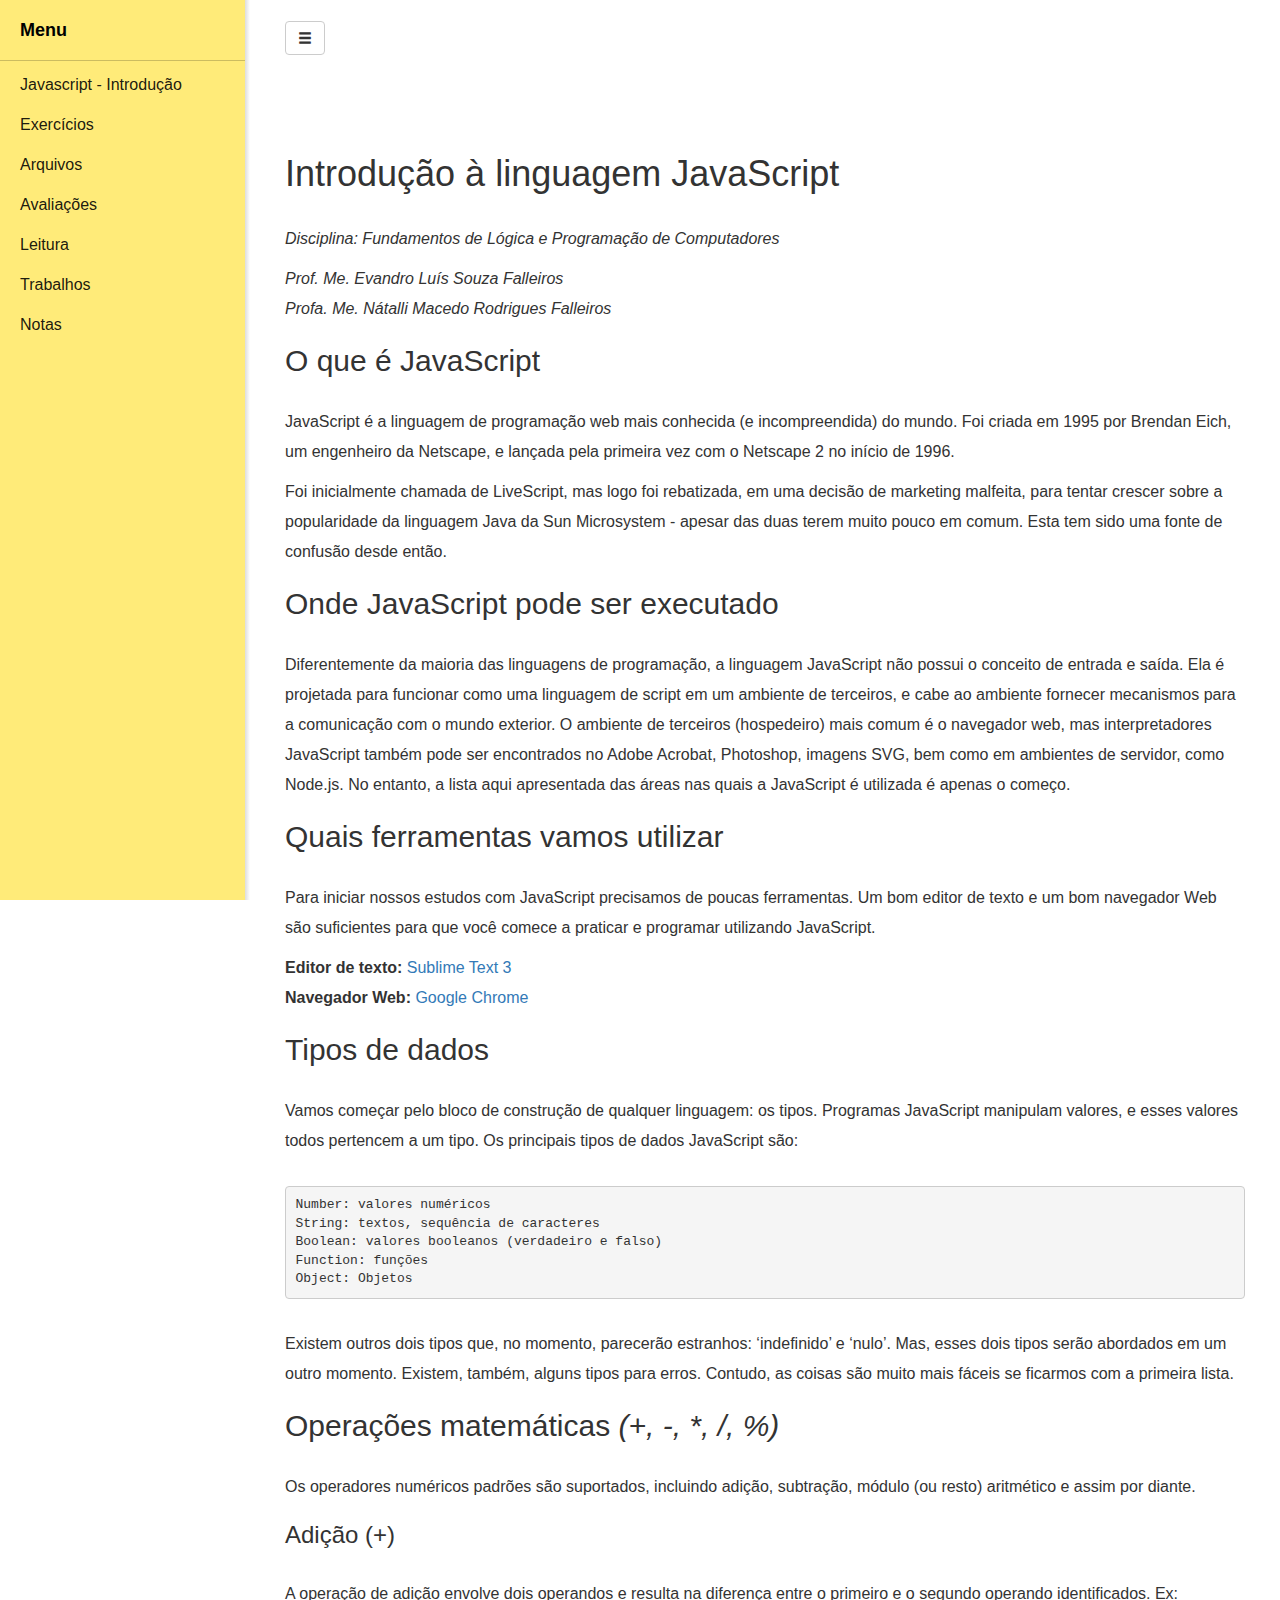
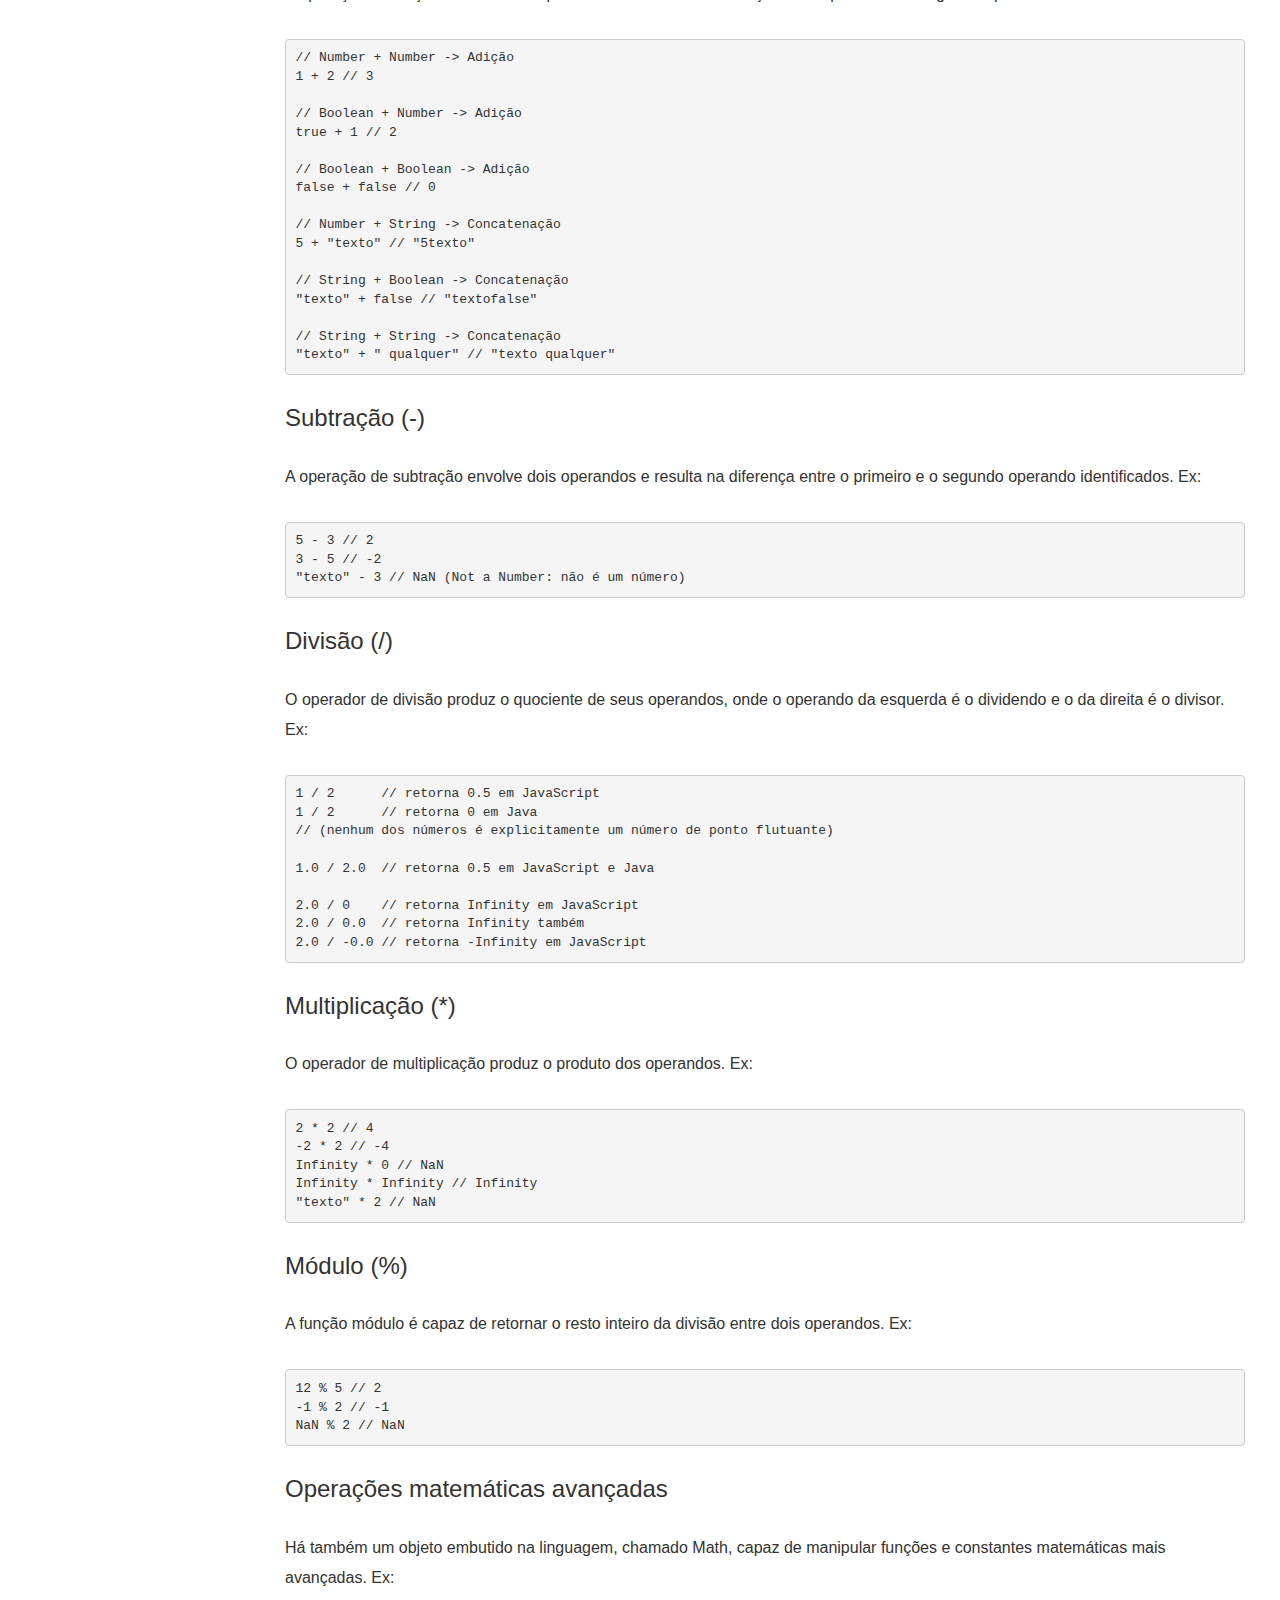
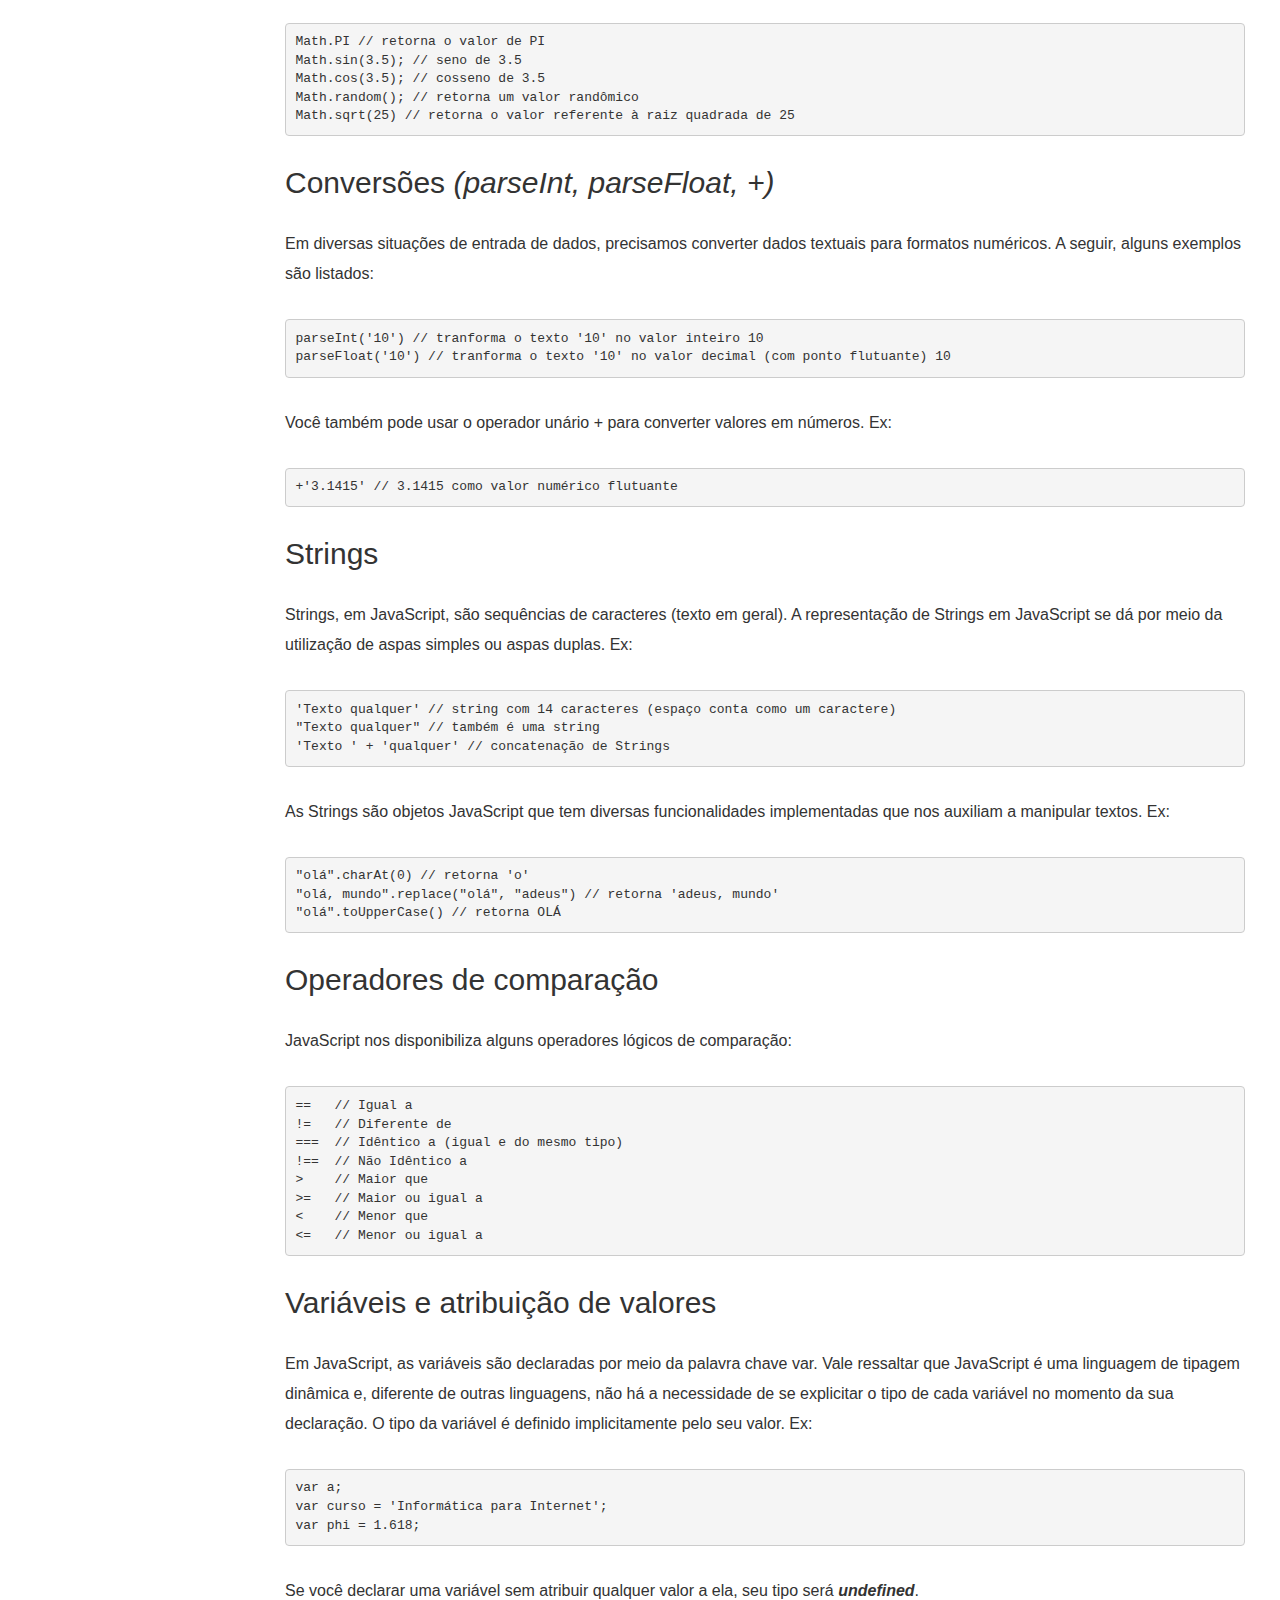
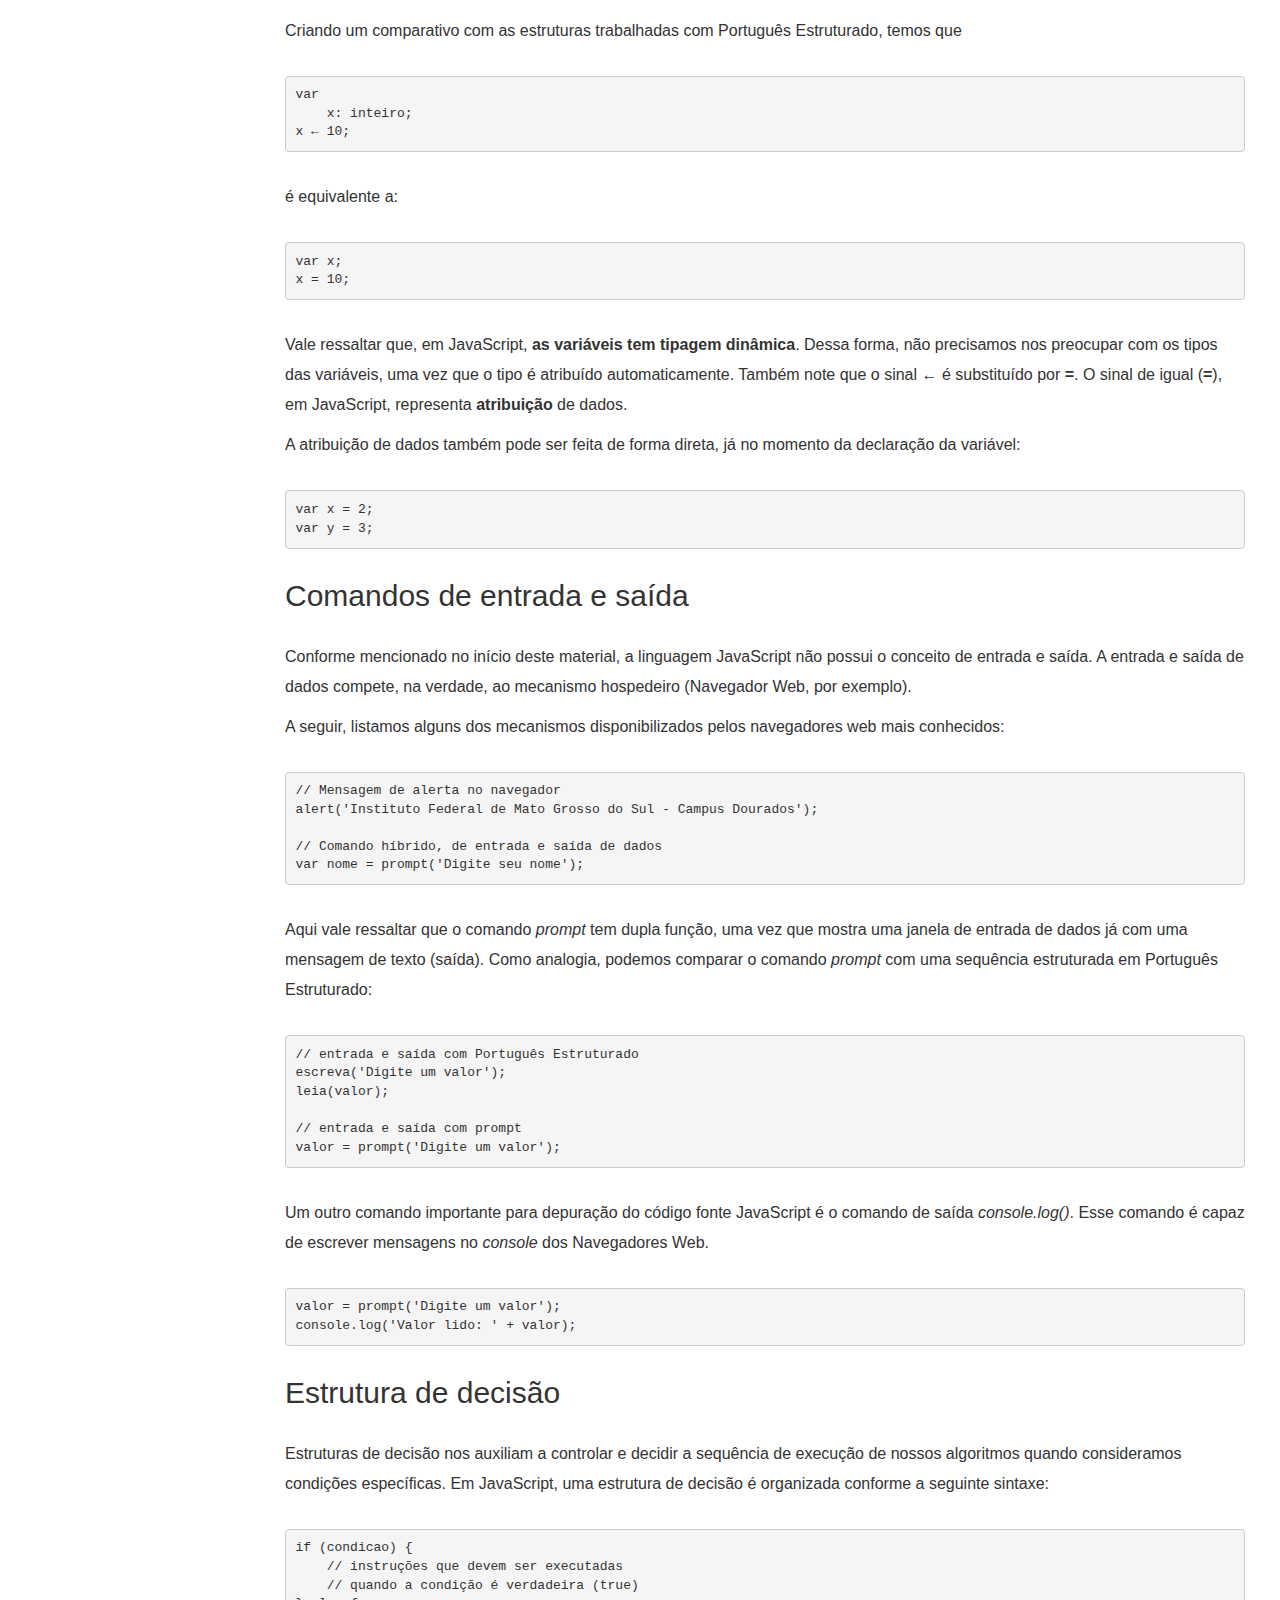
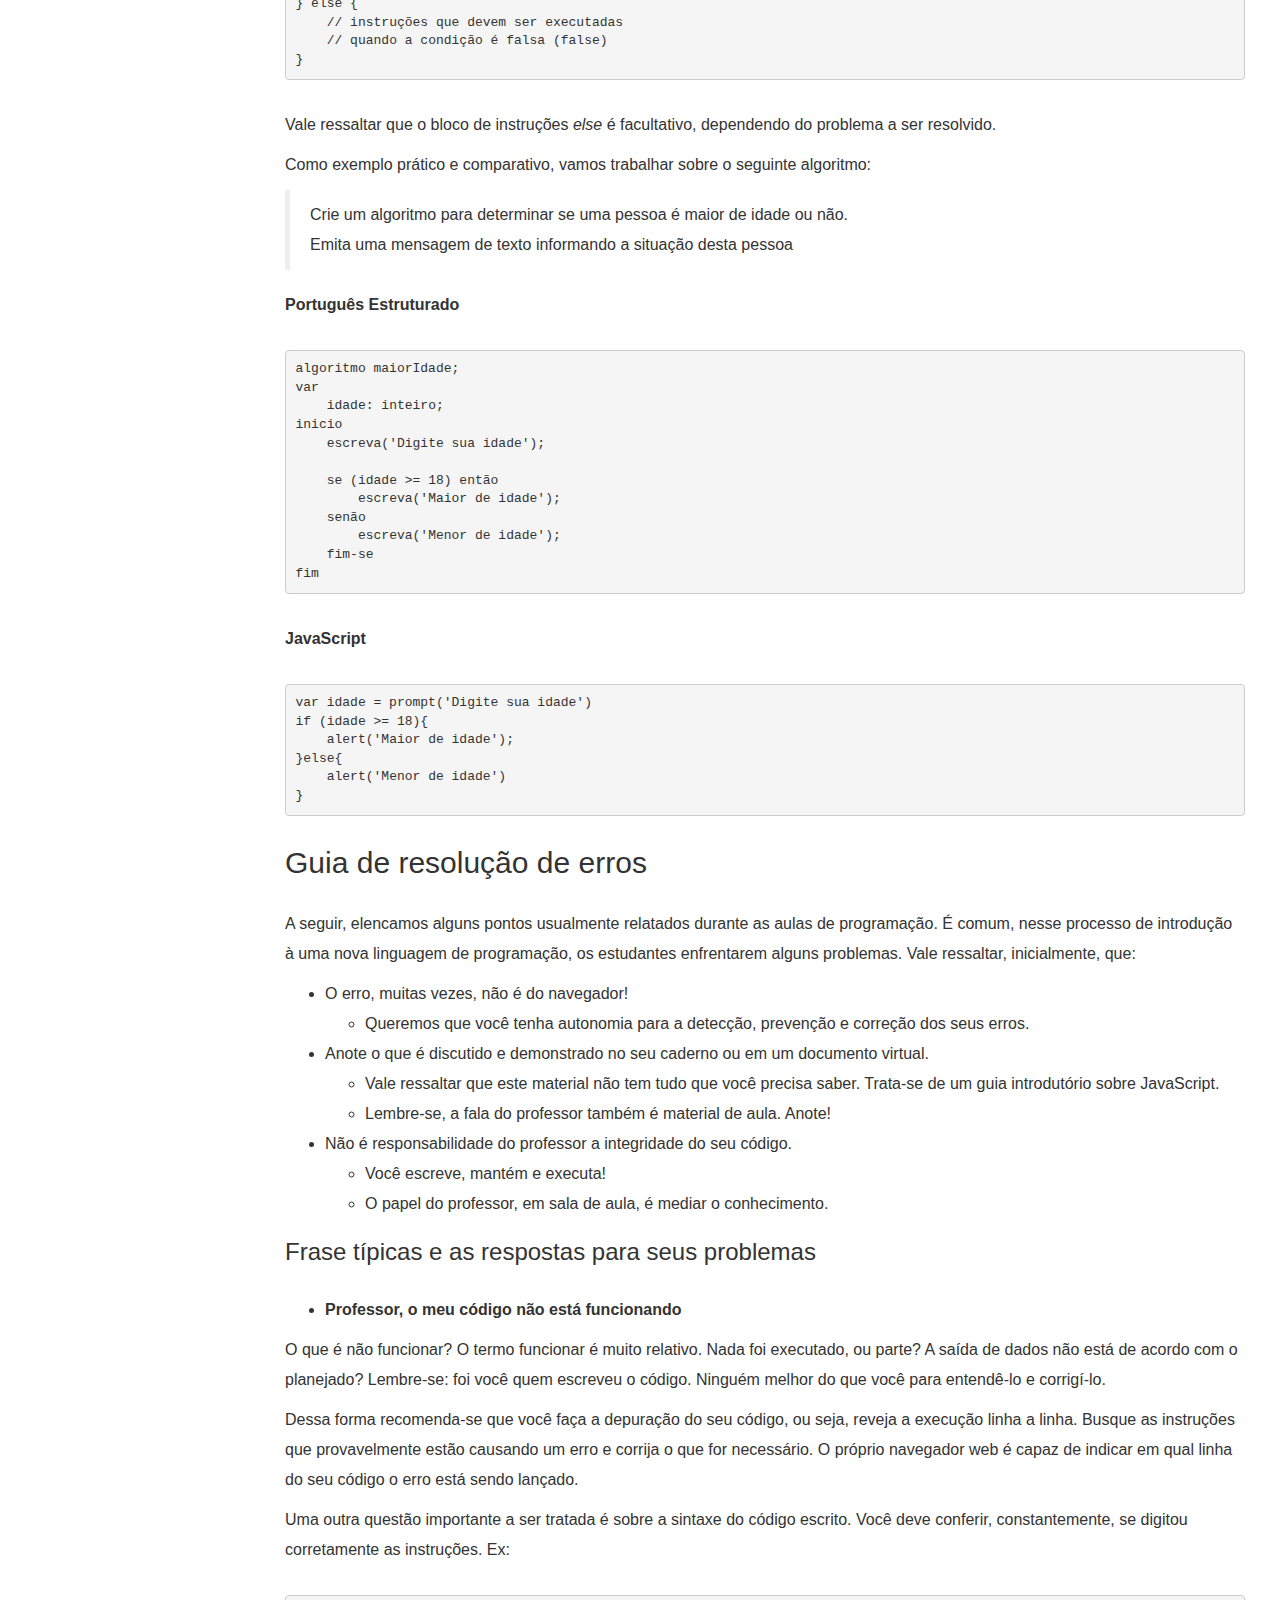
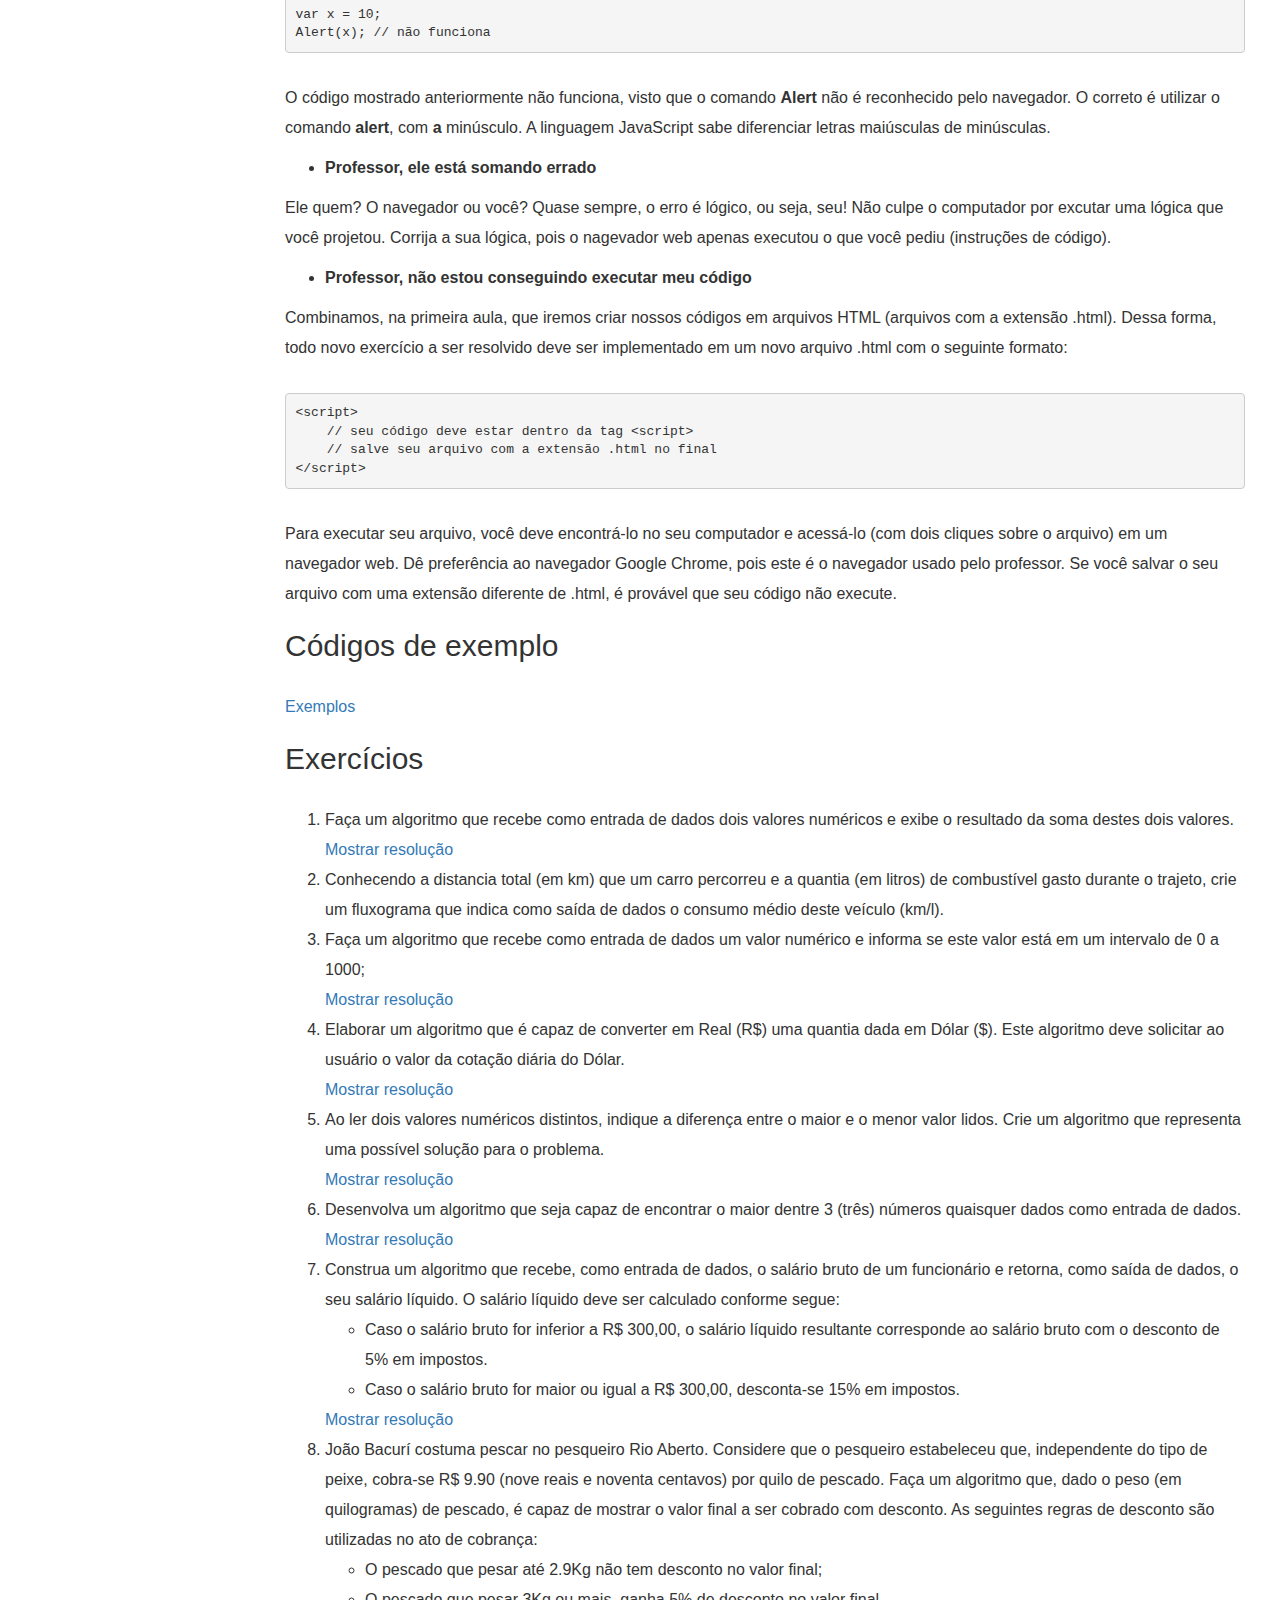
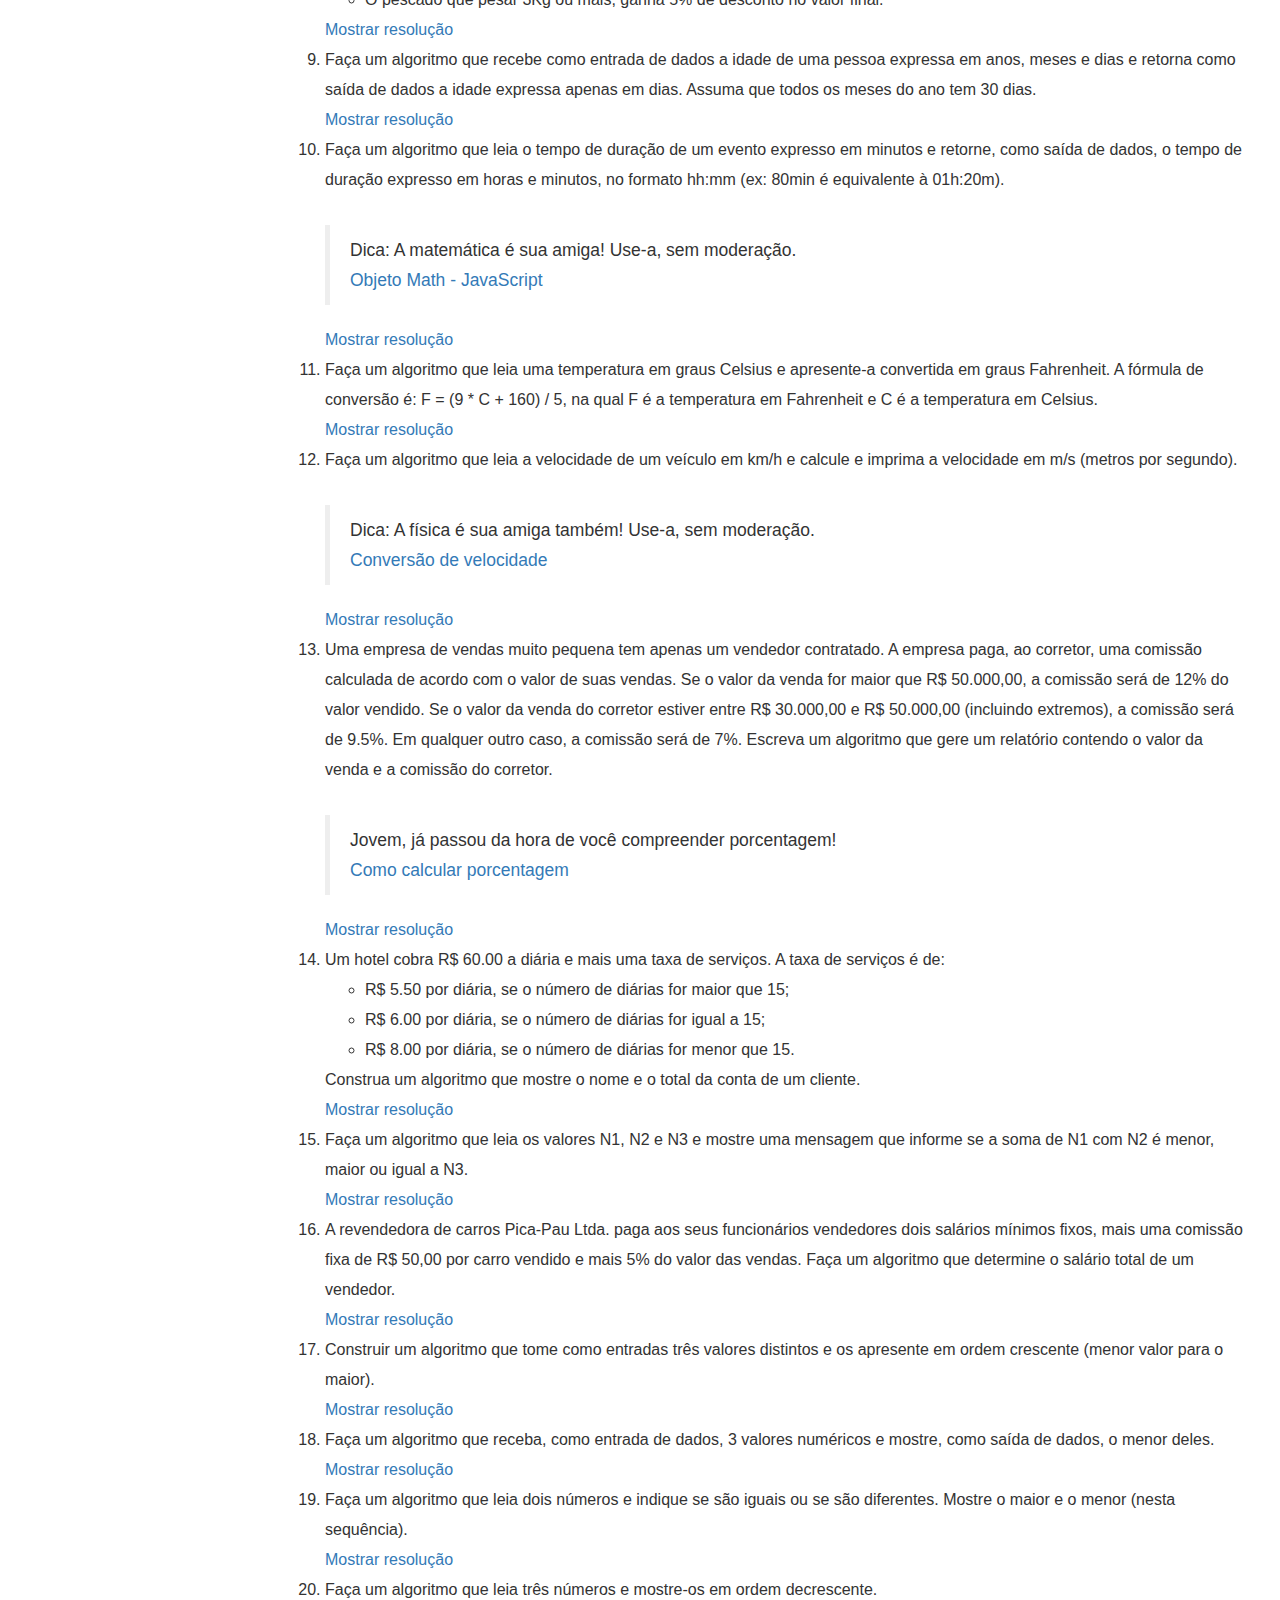
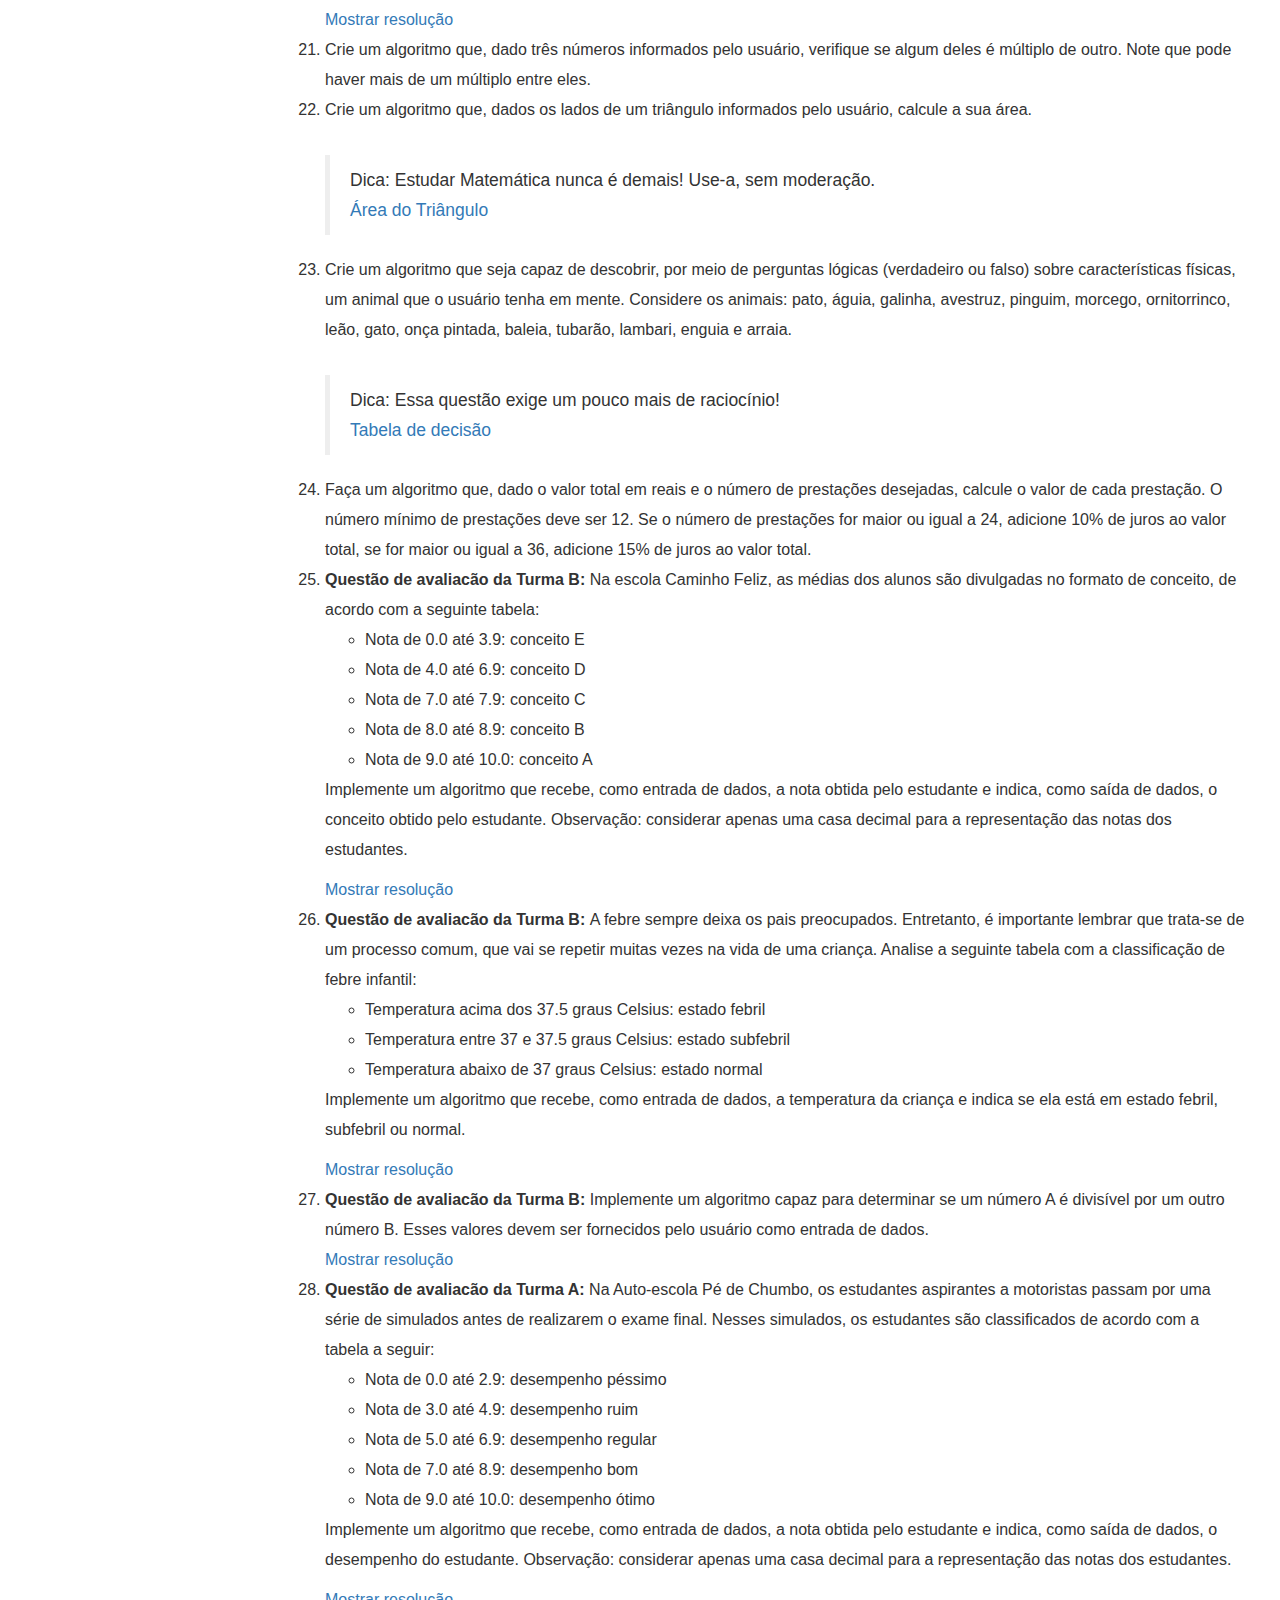
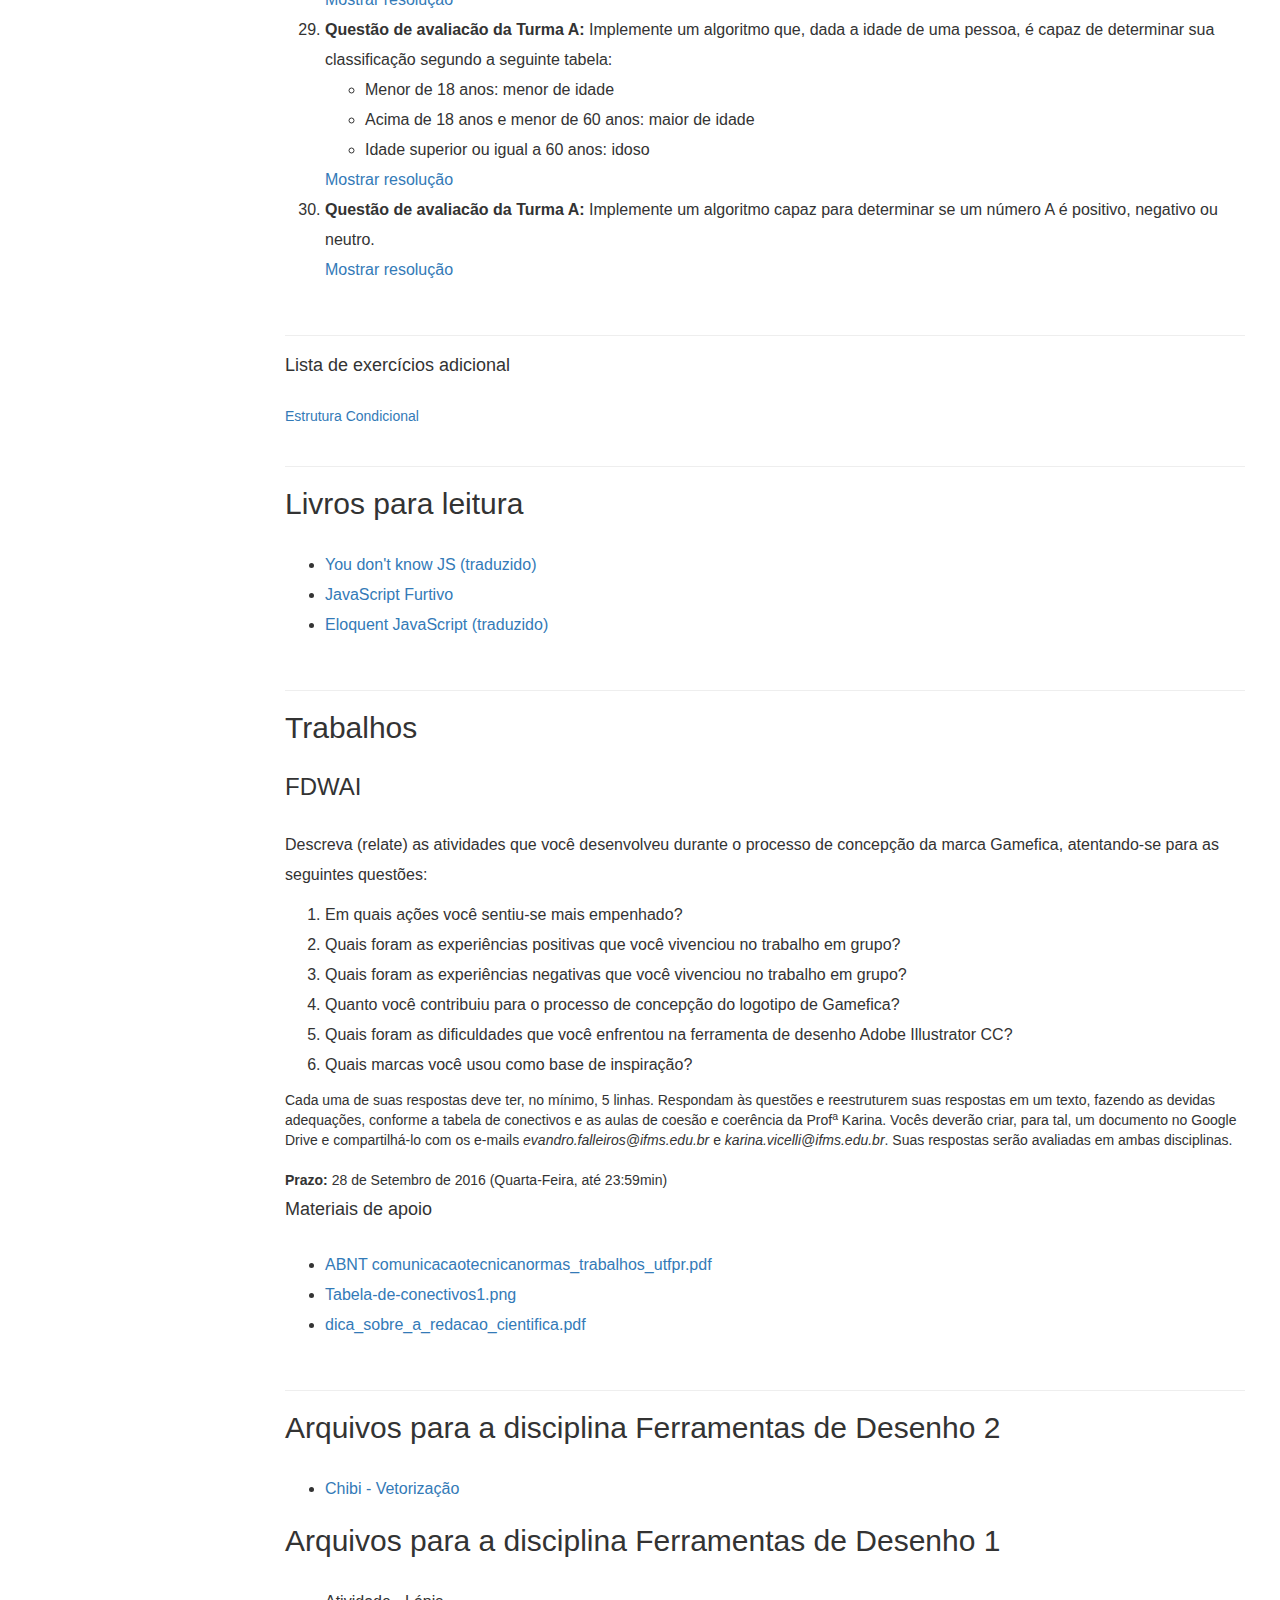
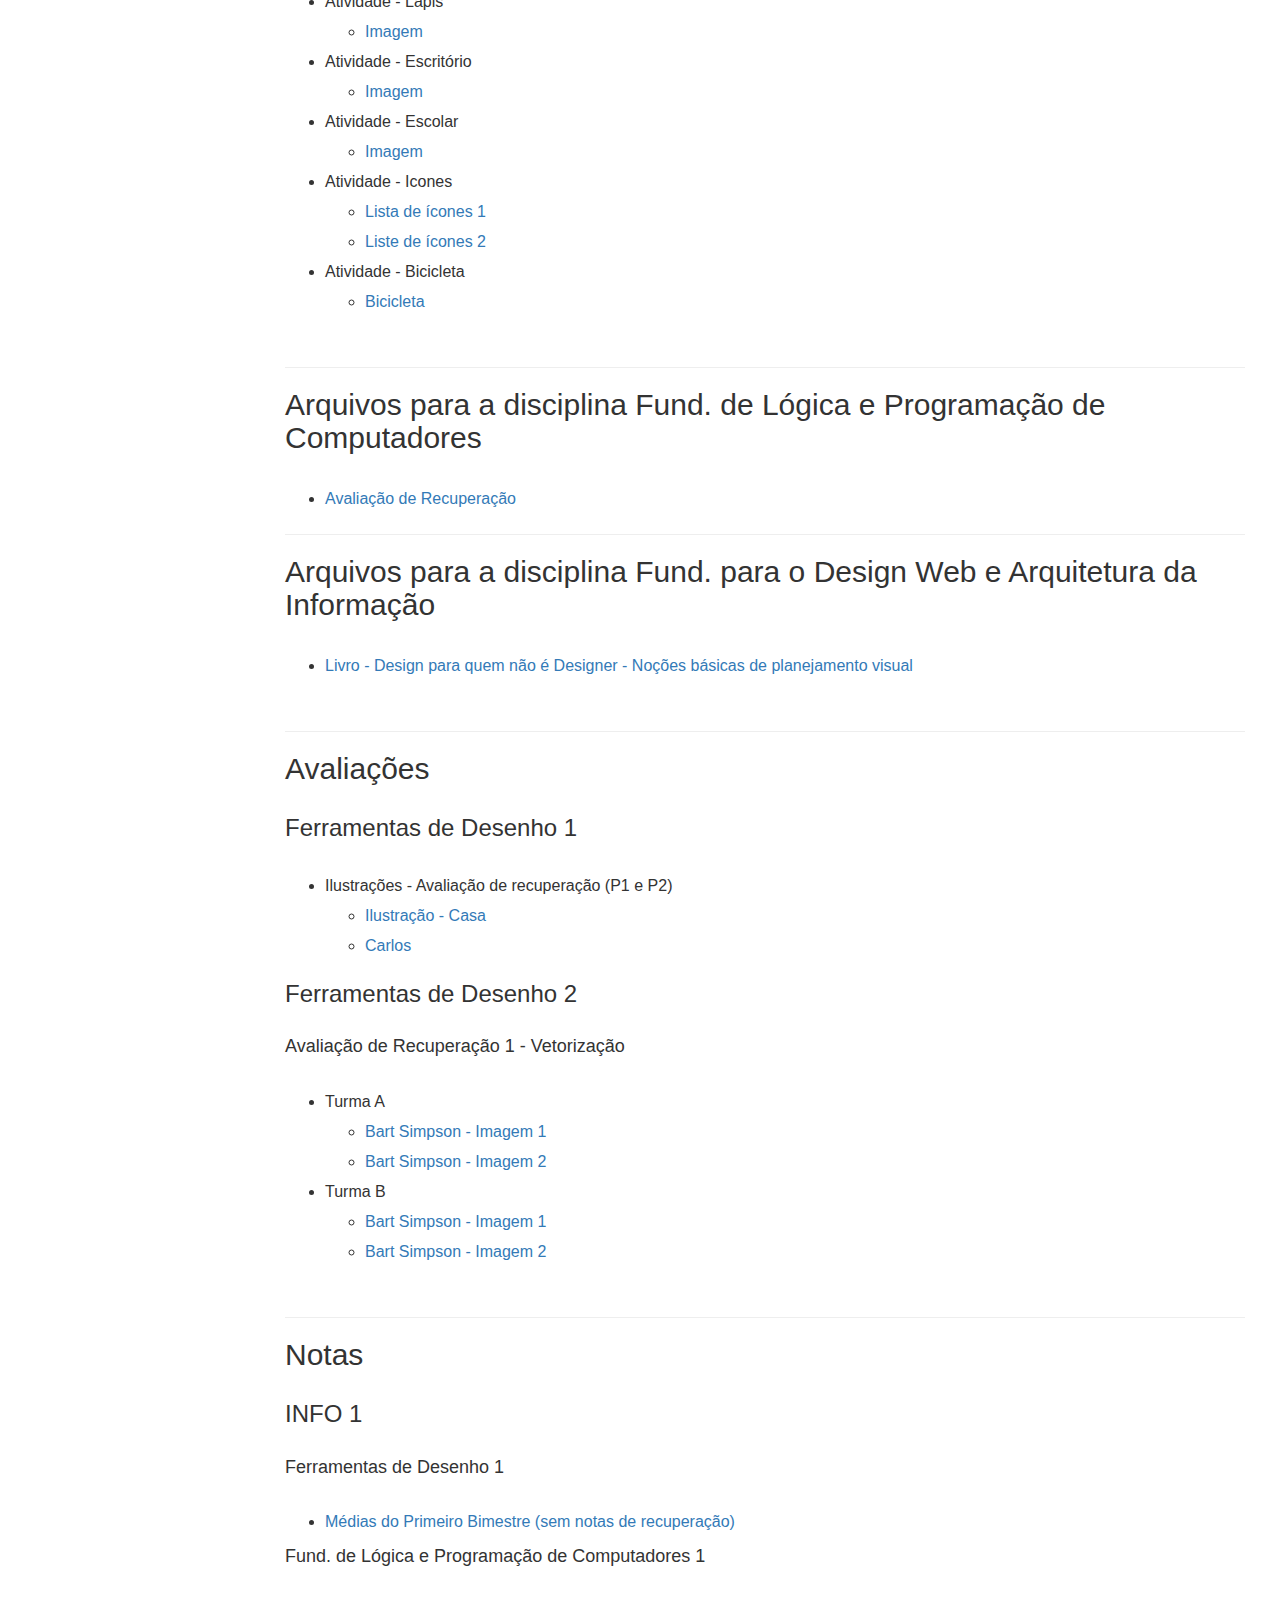
==== commit b375953f: "av carlos" ====
--- a/index.html
+++ b/index.html
@@ -716,15 +716,23 @@
                             <div id="avaliacoes">
                               <h2>Avaliações</h2>
 
-                              <!--<h3>Ferramentas de Desenho 1</h3>
+                              <h3>Ferramentas de Desenho 1</h3>
                               <ul>
-                                <li>Ilustrações - Avaliação 1 do Primeiro Bimestre
+
+                                <li>Ilustrações - Avaliação de recuperação (P1 e P2)
+                                  <ul>
+                                    <li><a href="img/casa.jpg">Ilustração - Casa</a></li>
+                                    <li><a href="http://previews.123rf.com/images/cowpland/cowpland1503/cowpland150300004/37369173-Rocket-launch-Flat-design-vector-illustration-isolated-on-white-background-Stock-Vector.jpg">Carlos</a></li>
+                                  </ul>
+                                </li>
+
+                                <!--<li>Ilustrações - Avaliação 1 do Primeiro Bimestre
                                   <ul>
                                     <li><a href="img/fd1-p1/img1.jpg">Ilustração 1</a></li>
                                     <li><a href="img/fd1-p1/img2.jpg">Ilustração 2</a></li>
                                   </ul>
-                                </li>
-
+                                </li>-->
+<!--
                                 <li>Ilustrações - Avaliação 1 do Primeiro Bimestre Segunda Chamada
                                   <ul>
                                     <li><a href="https://image.freepik.com/free-vector/desktop-objects-in-flat-design_62147505503.jpg">Ilustração 1</a></li>
@@ -748,9 +756,9 @@
                                     <li><a target="_blank" href="img/av1.jpg">Imagem 1 (752 x 648)</a></li>
                                     <li><a target="_blank" href="img/av2.jpg">Imagem 2 (752 x 648)</a></li>
                                   </ul>
-                                </li>
-
-                              </ul>-->
+                                </li>-->
+
+                              </ul>
 
                               <h3>Ferramentas de Desenho 2</h3>
 
@@ -809,8 +817,8 @@
                                   </ul>
                                 </li>
                               </ul>
-
-                              <h4>Avaliação 4</h4>
+                            -->
+                              <!--<h4>Avaliação 4</h4>
 
                               <ul>      
 
@@ -844,6 +852,12 @@
                             <h4>Avaliação de Recuperação 1 - Vetorização</h4>
 
                             <ul>
+                                <li> Turma A
+                                    <ul>
+                                        <li><a href="img/recup-fd2/bart3.gif">Bart Simpson - Imagem 1</a></li>
+                                        <li><a href="img/recup-fd2/bart4.png">Bart Simpson - Imagem 2</a></li>
+                                    </ul>
+                                </li>
                                 <li> Turma B
                                     <ul>
                                         <li><a href="img/recup-fd2/bart1.png">Bart Simpson - Imagem 1</a></li>
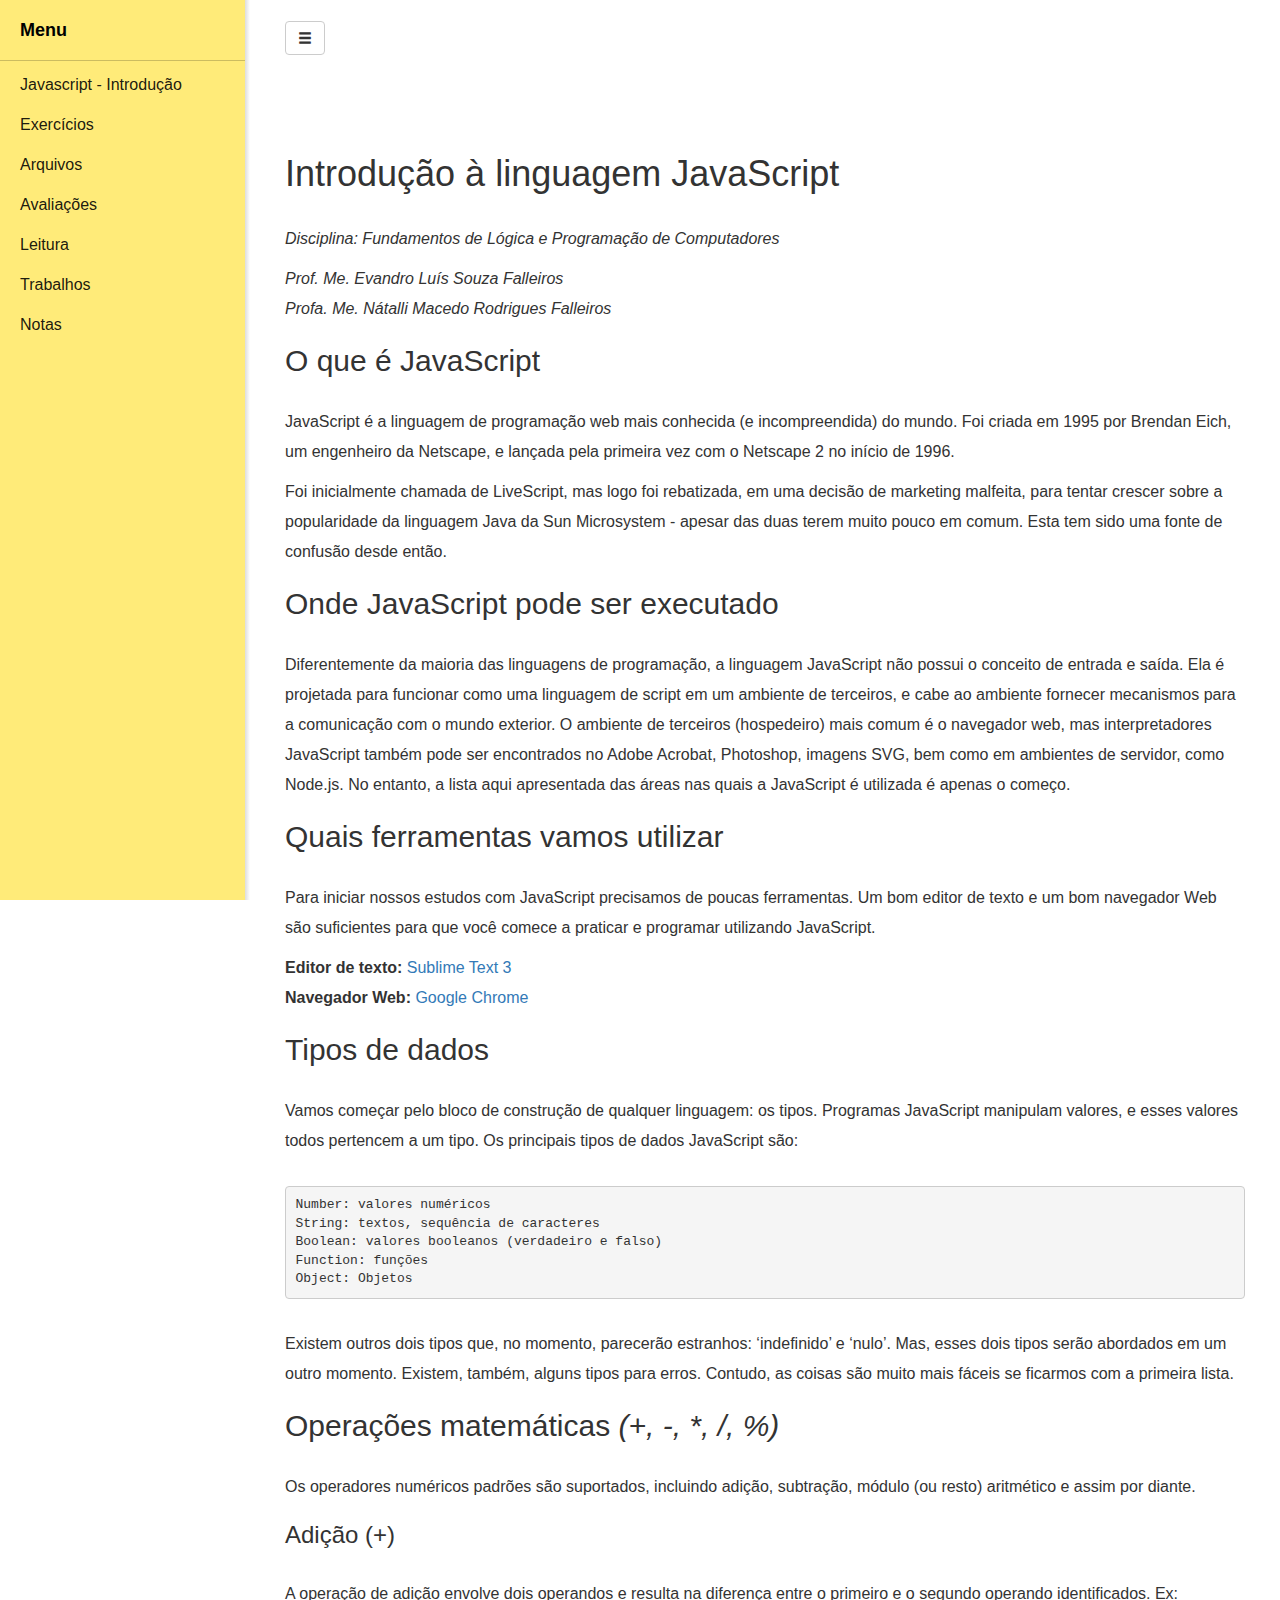
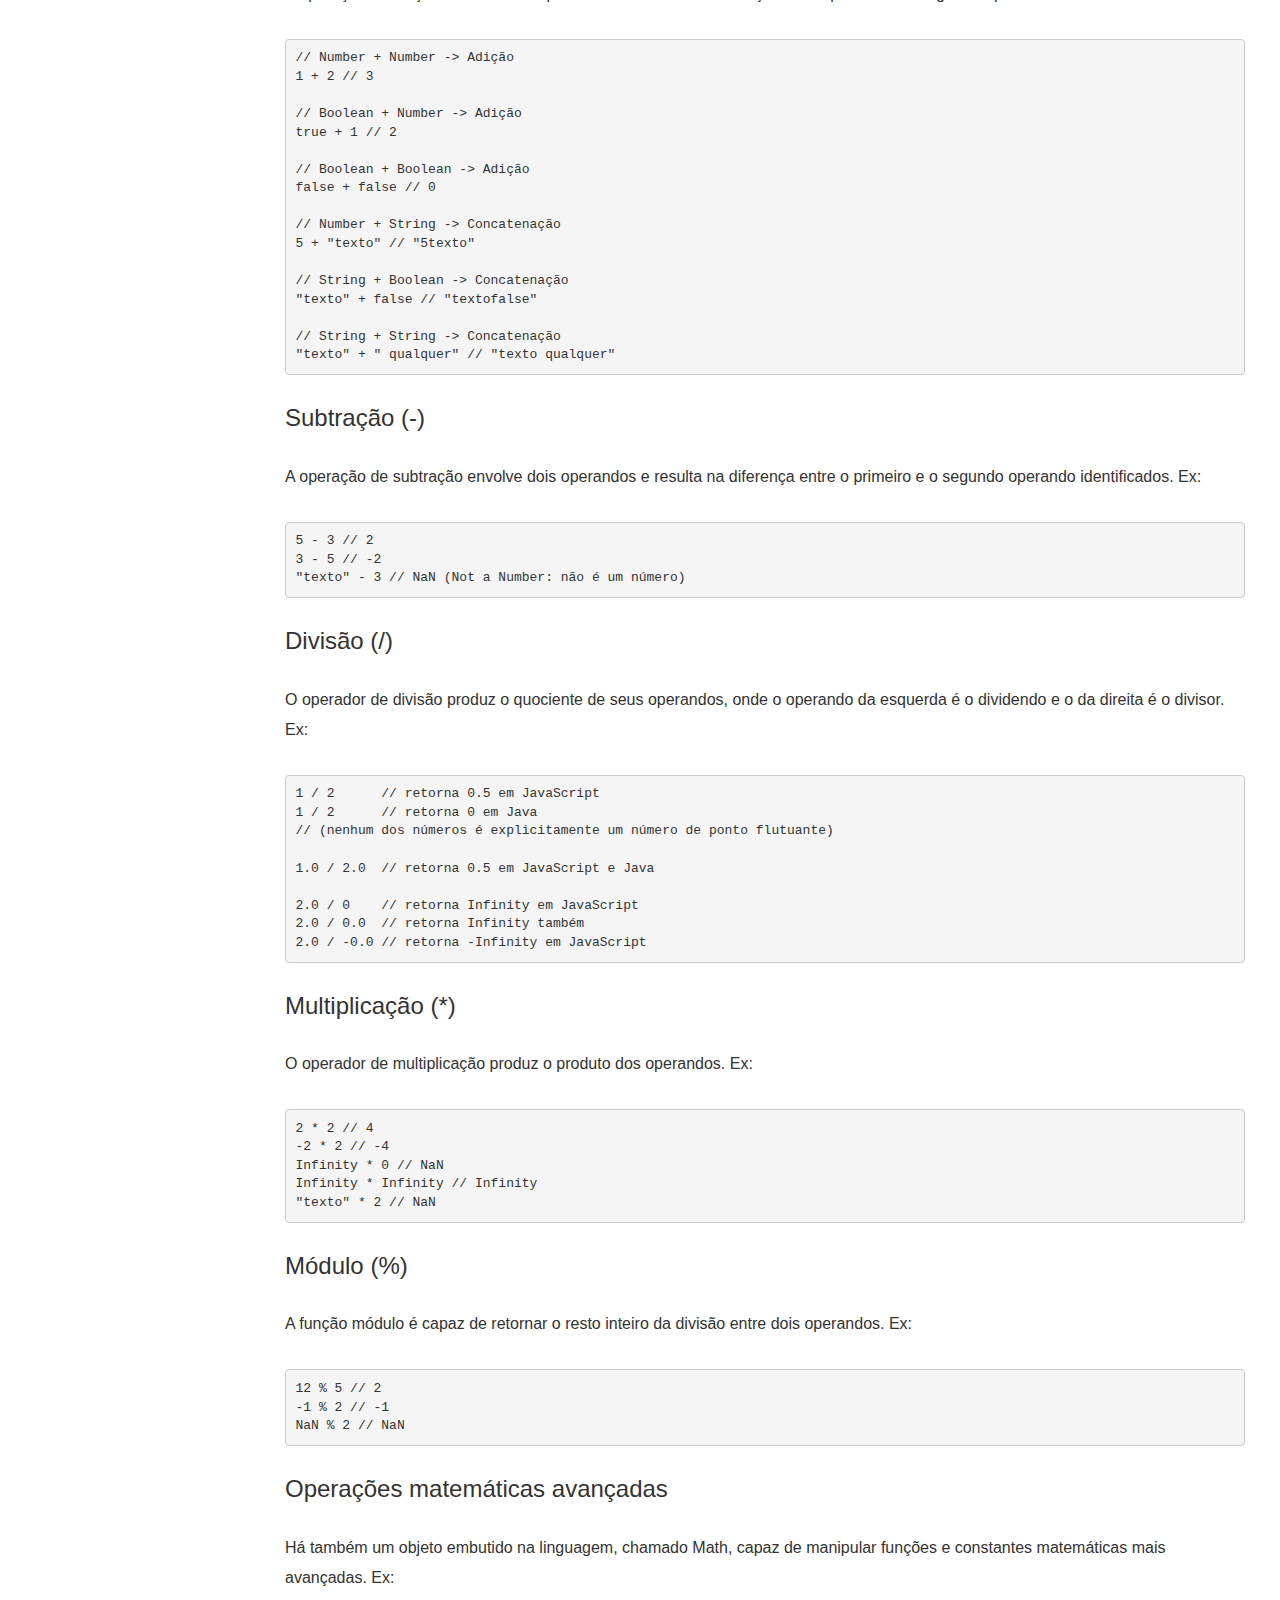
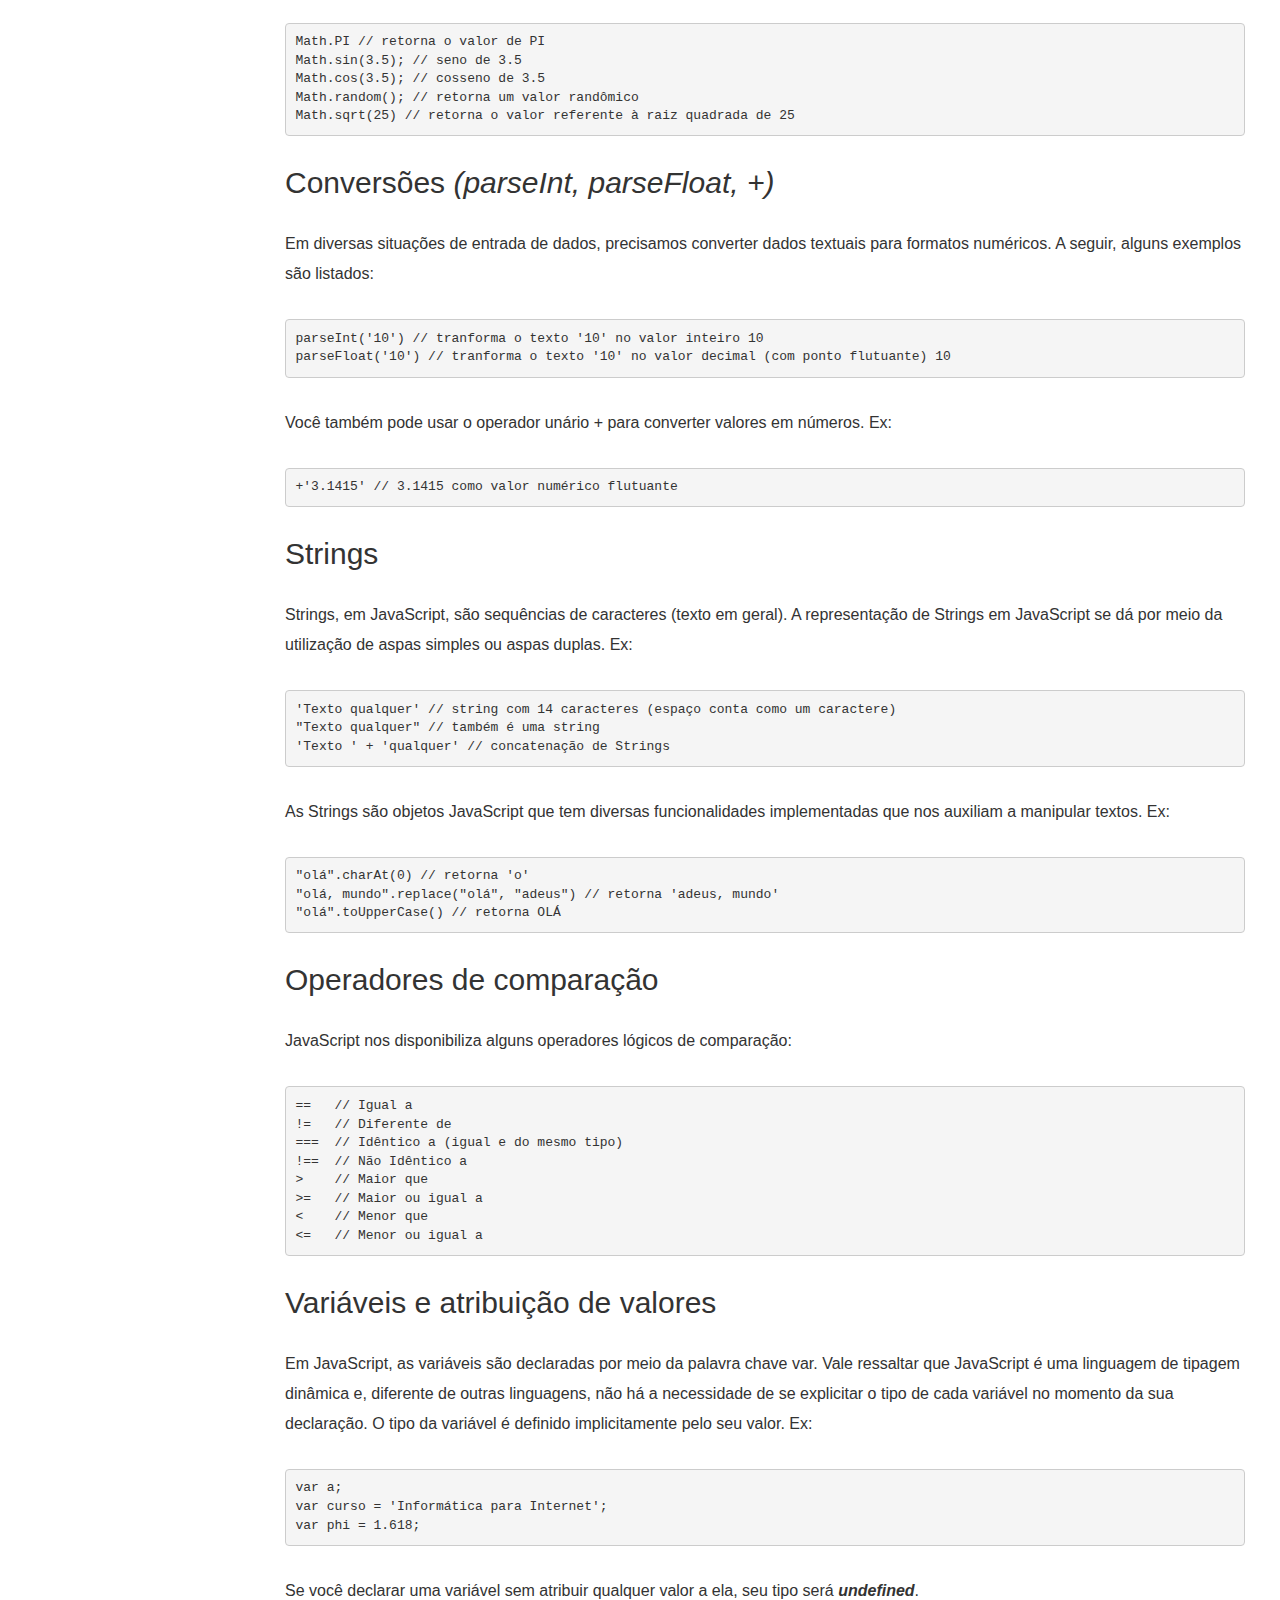
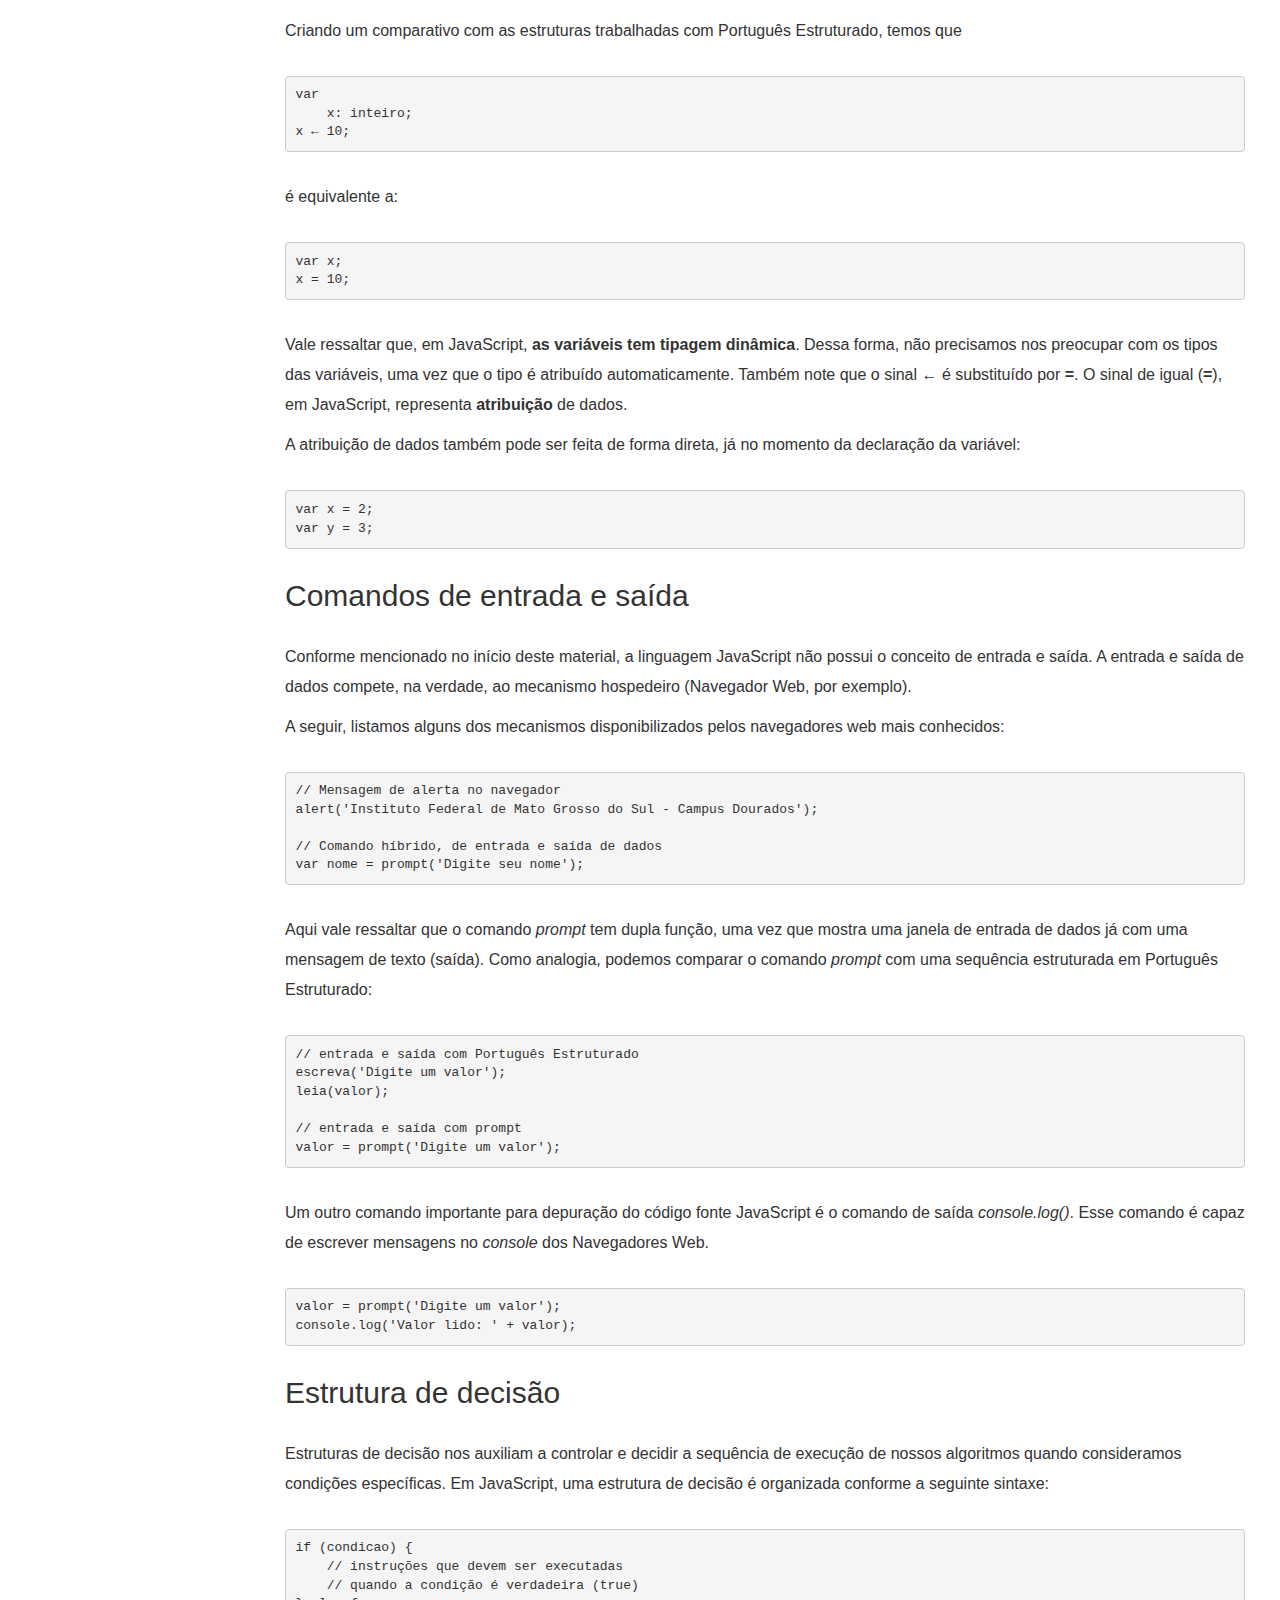
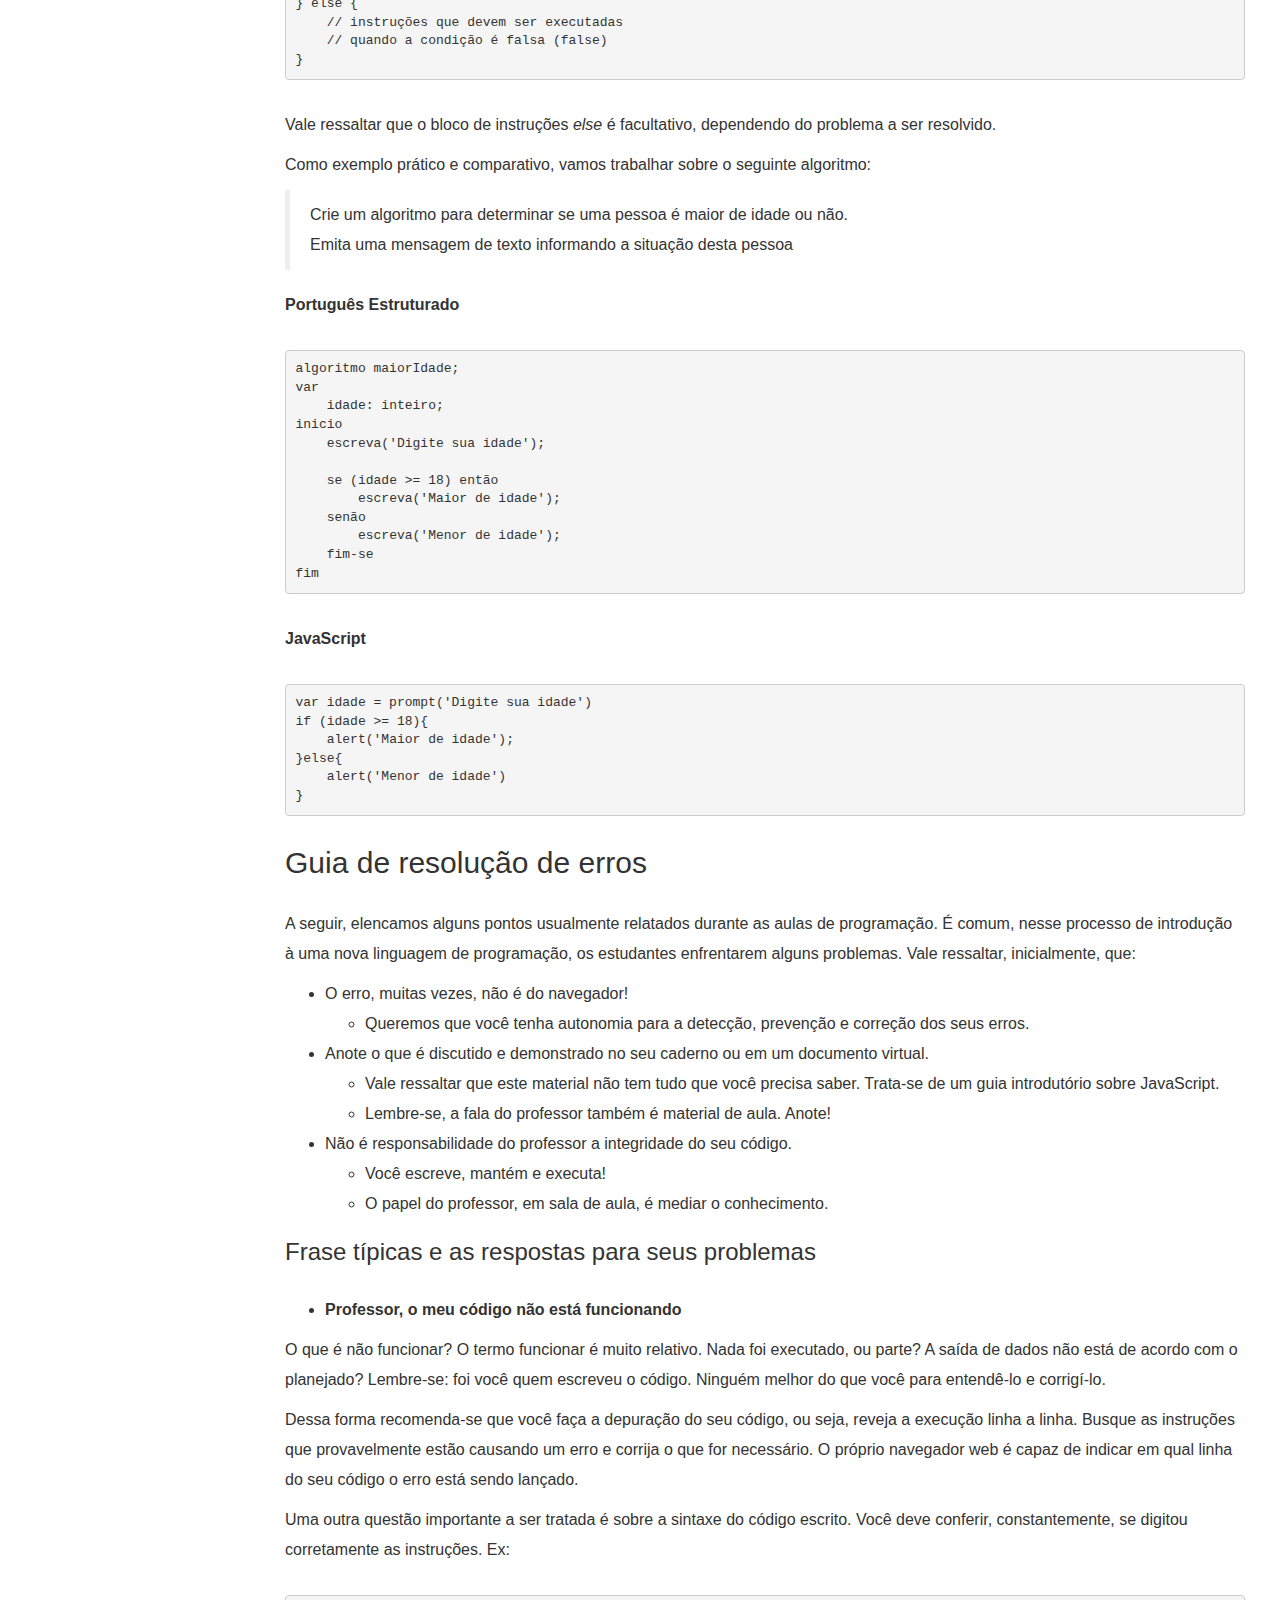
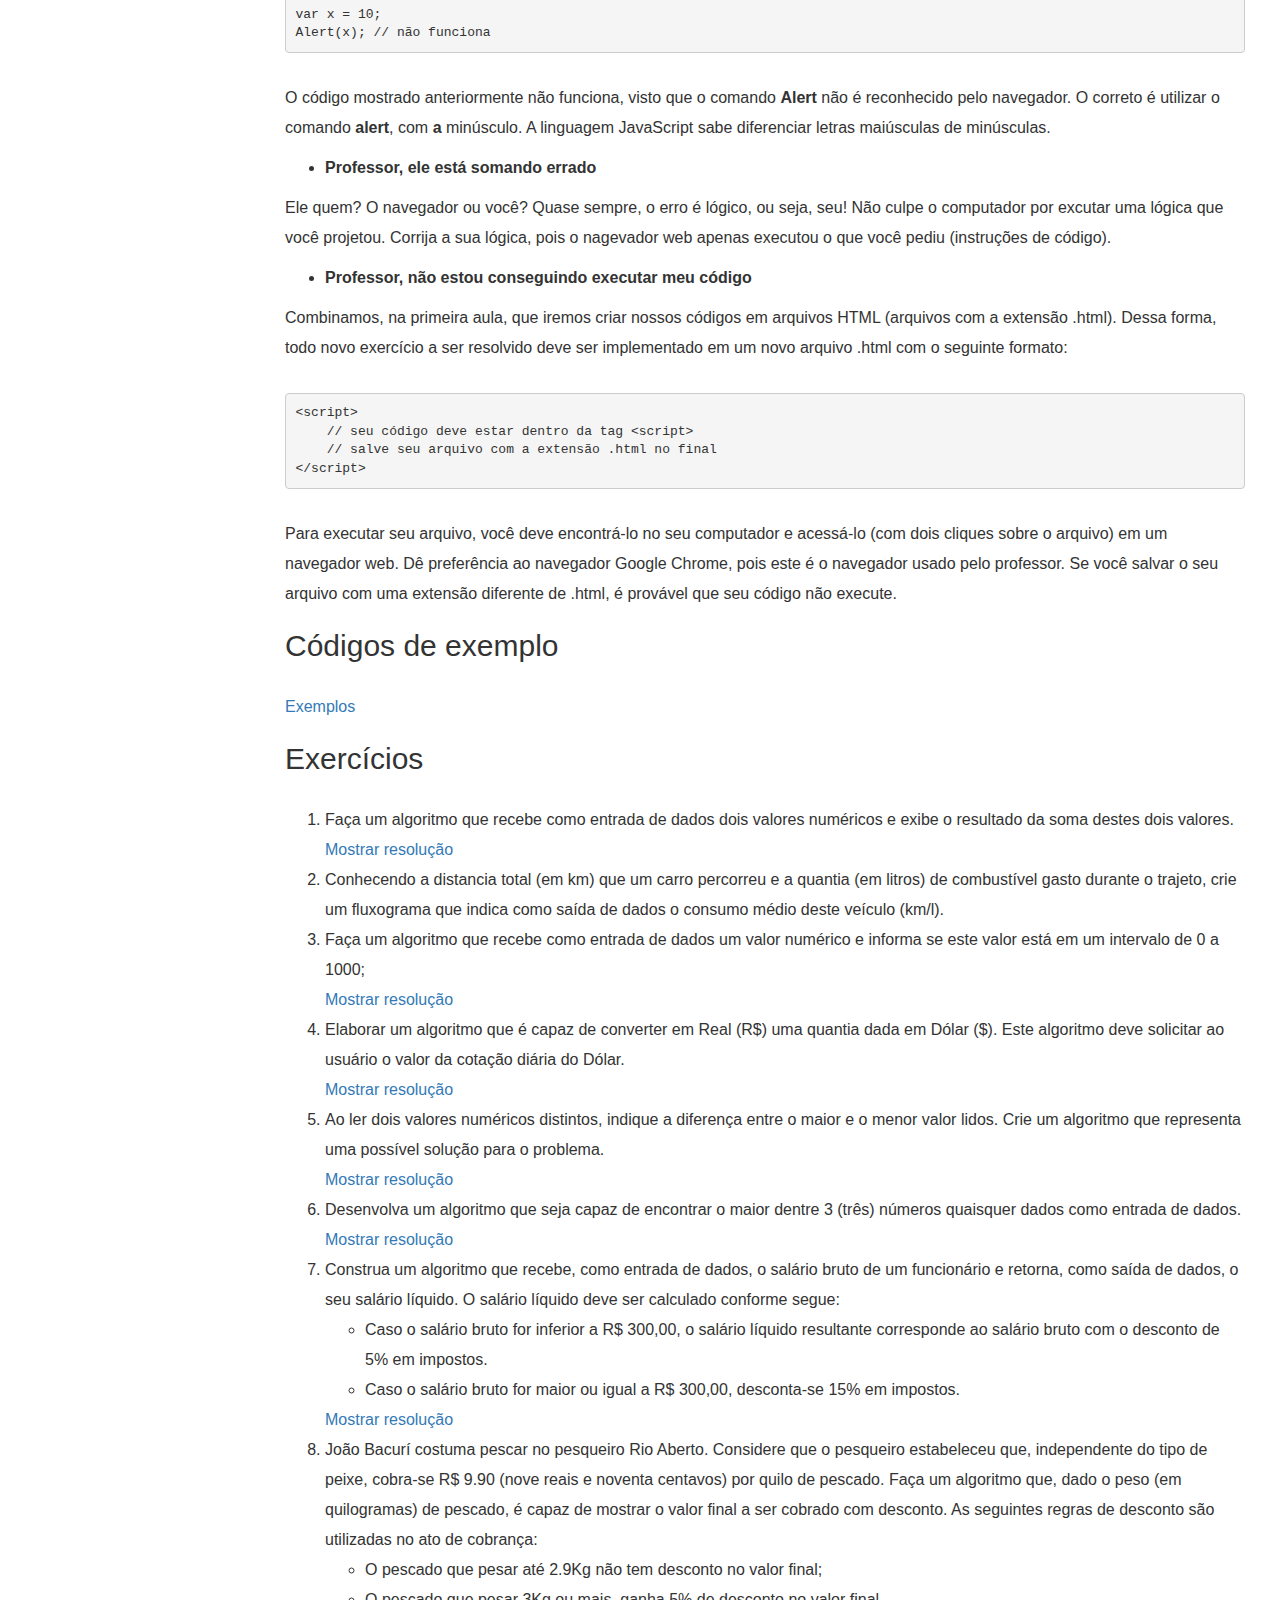
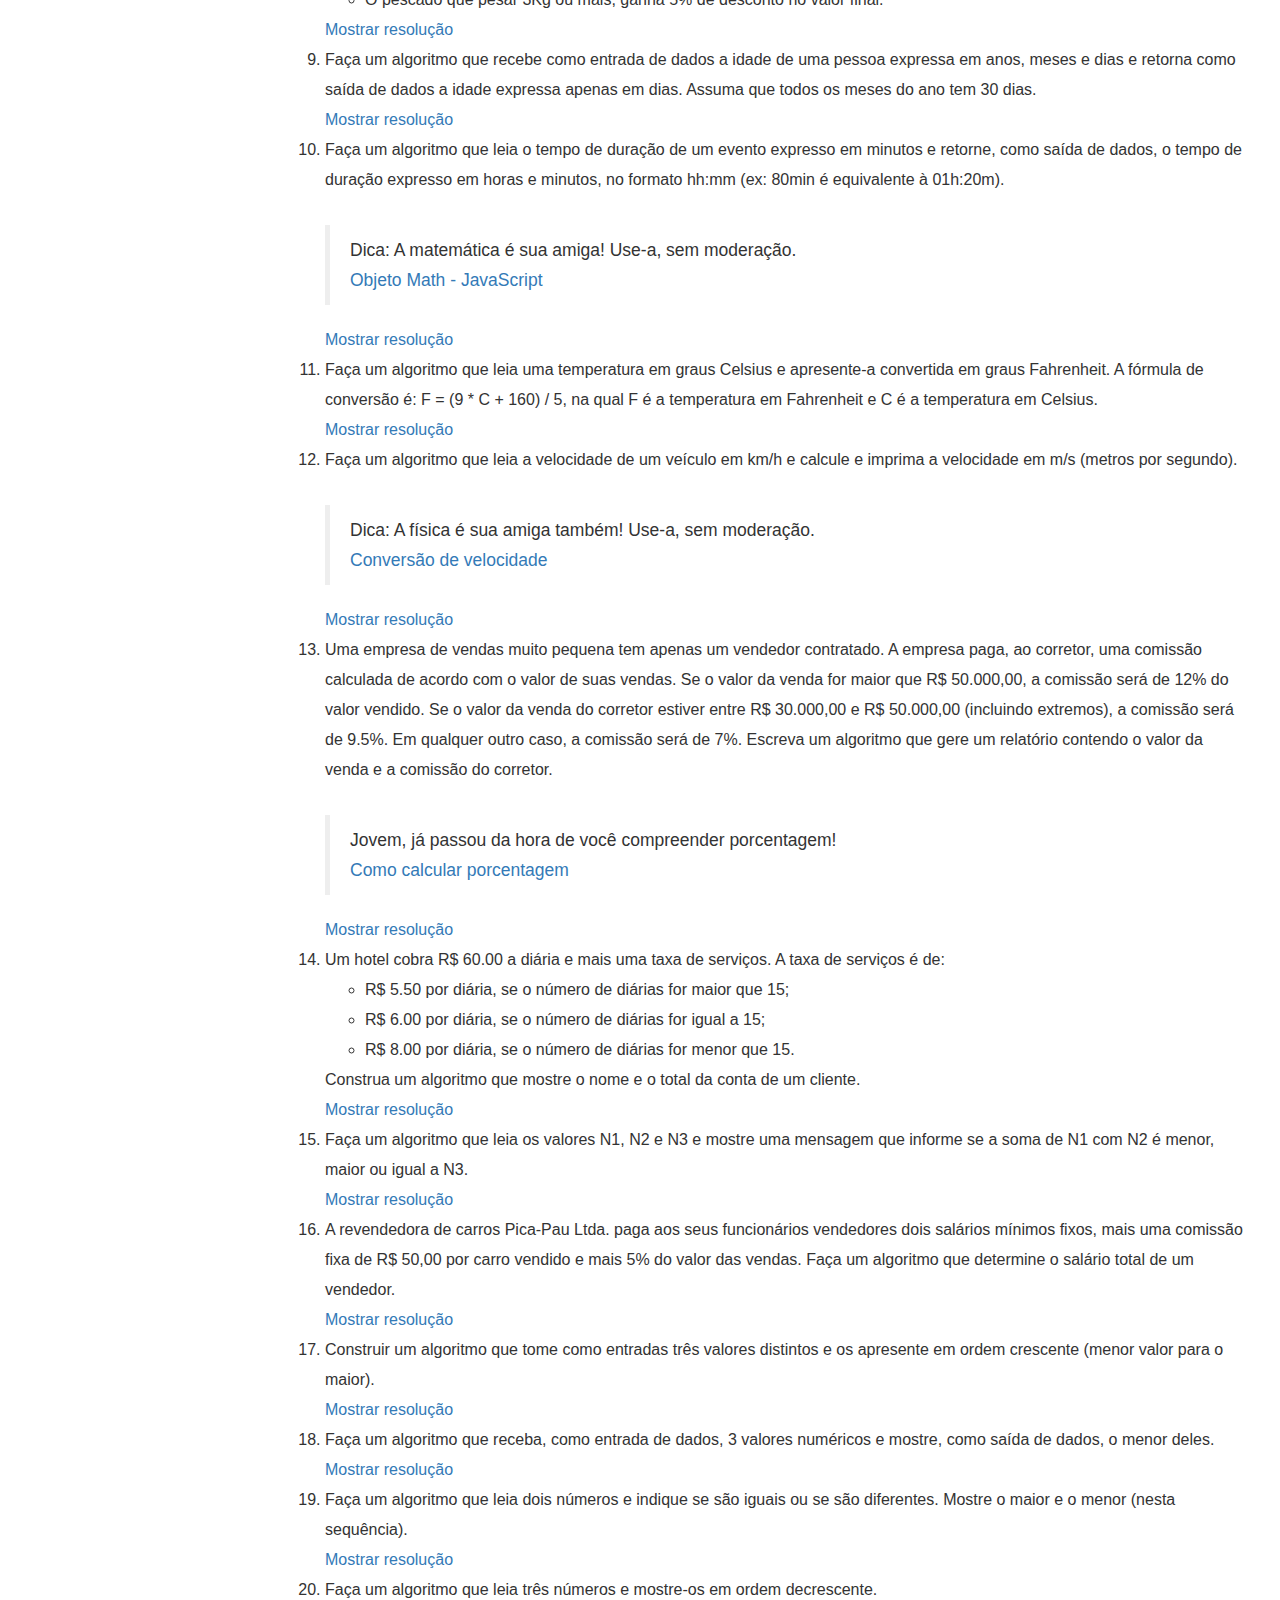
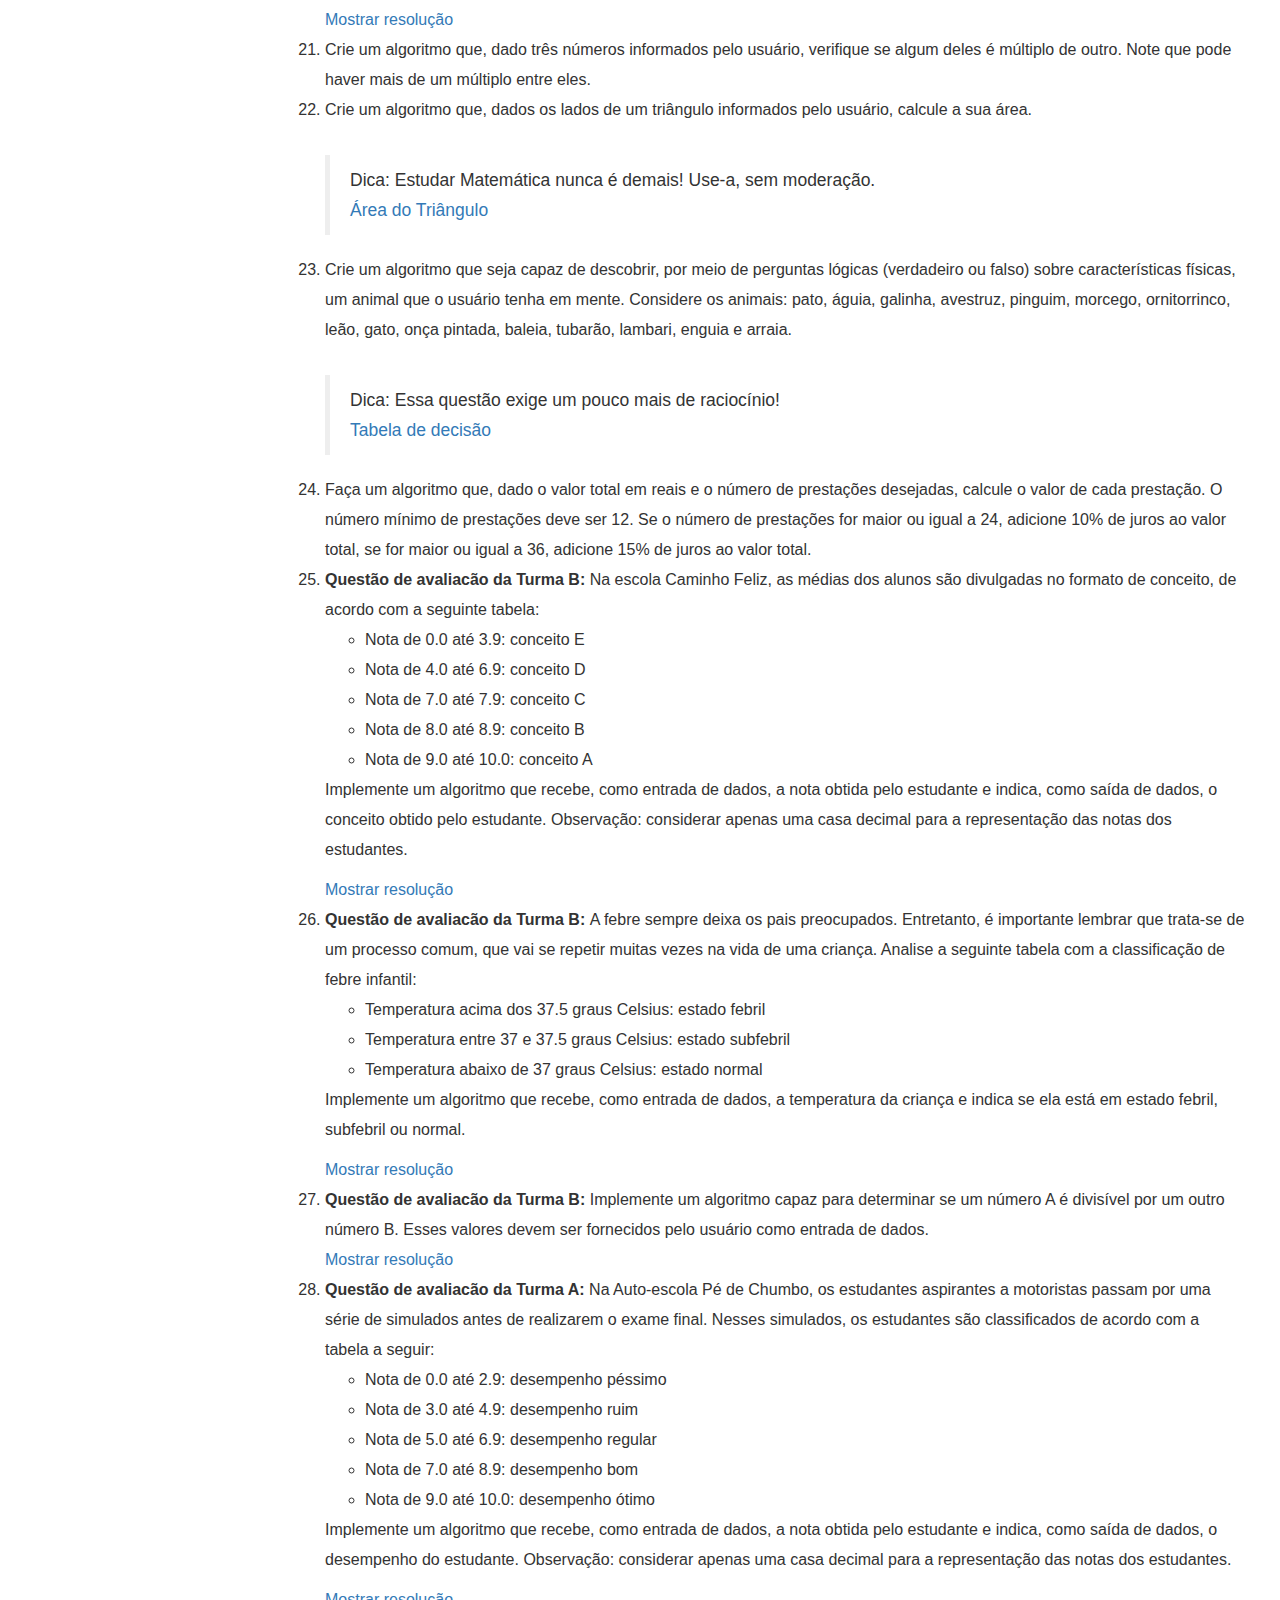
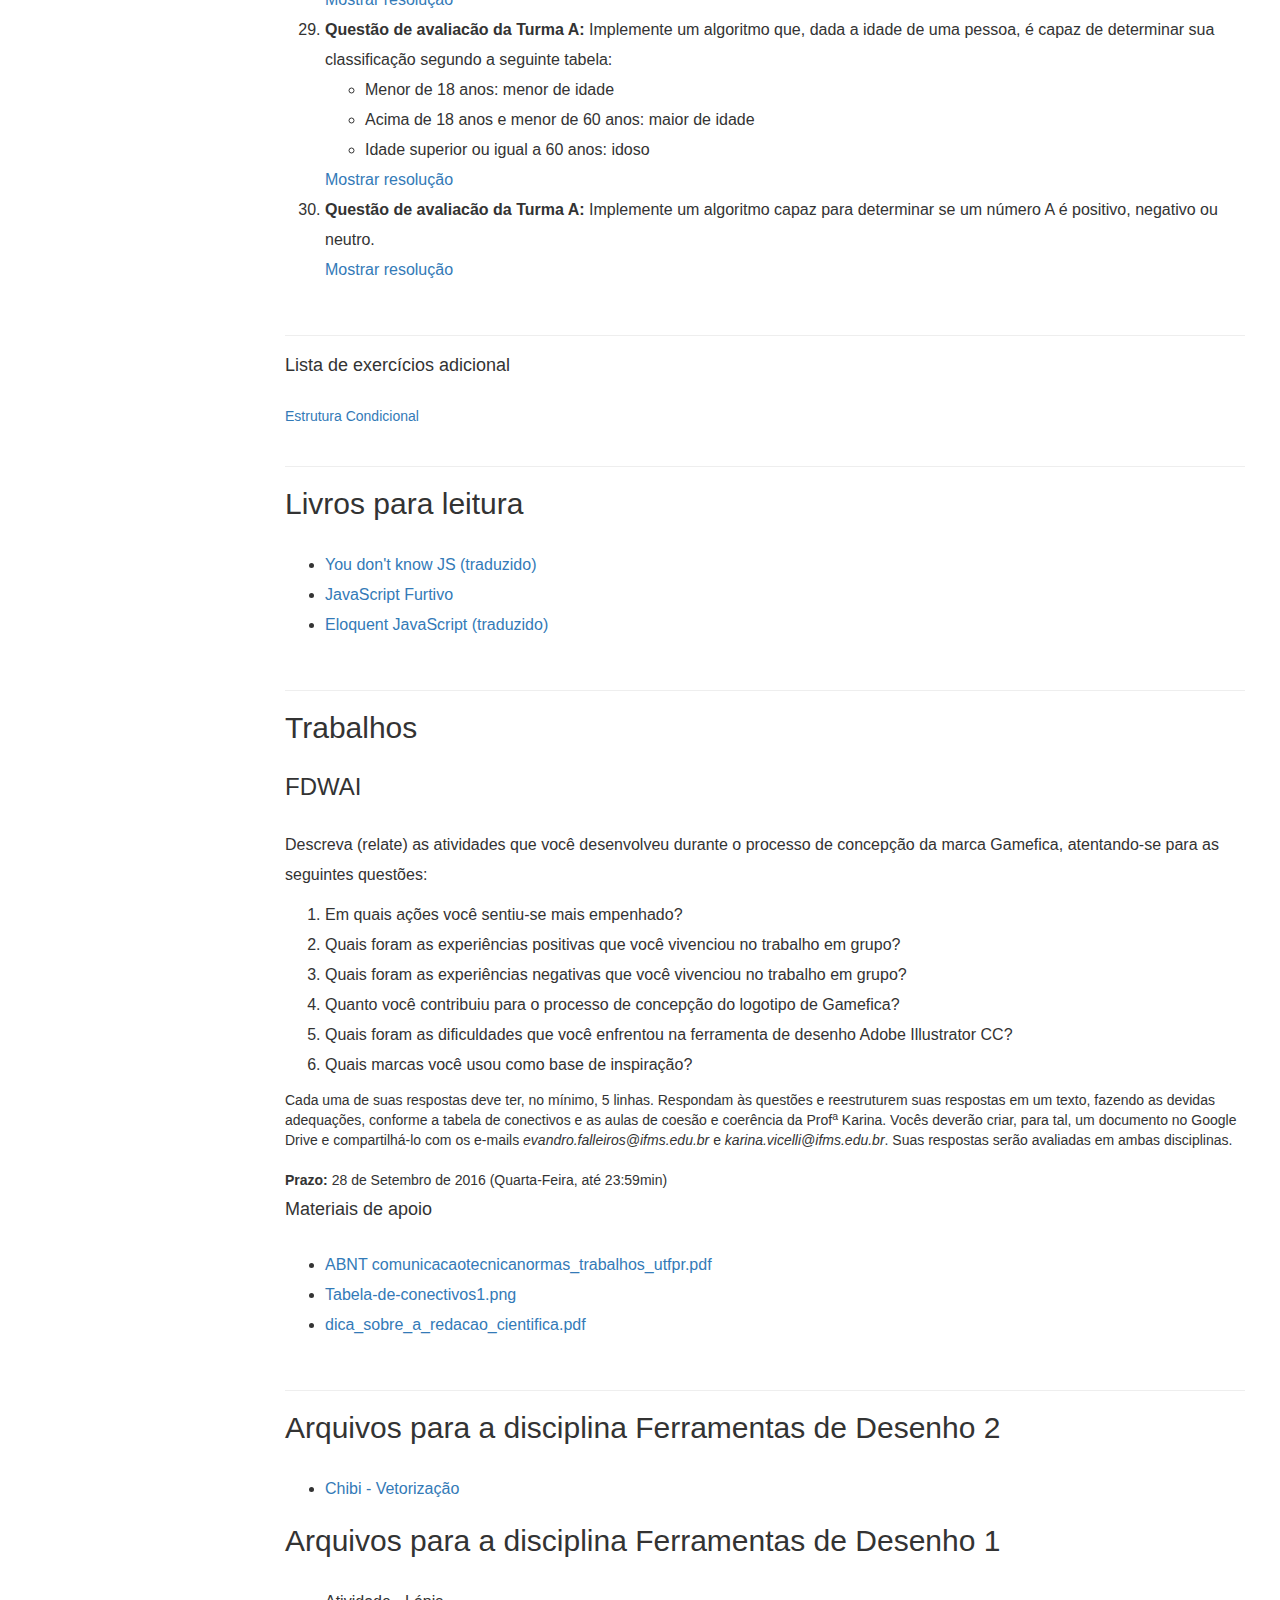
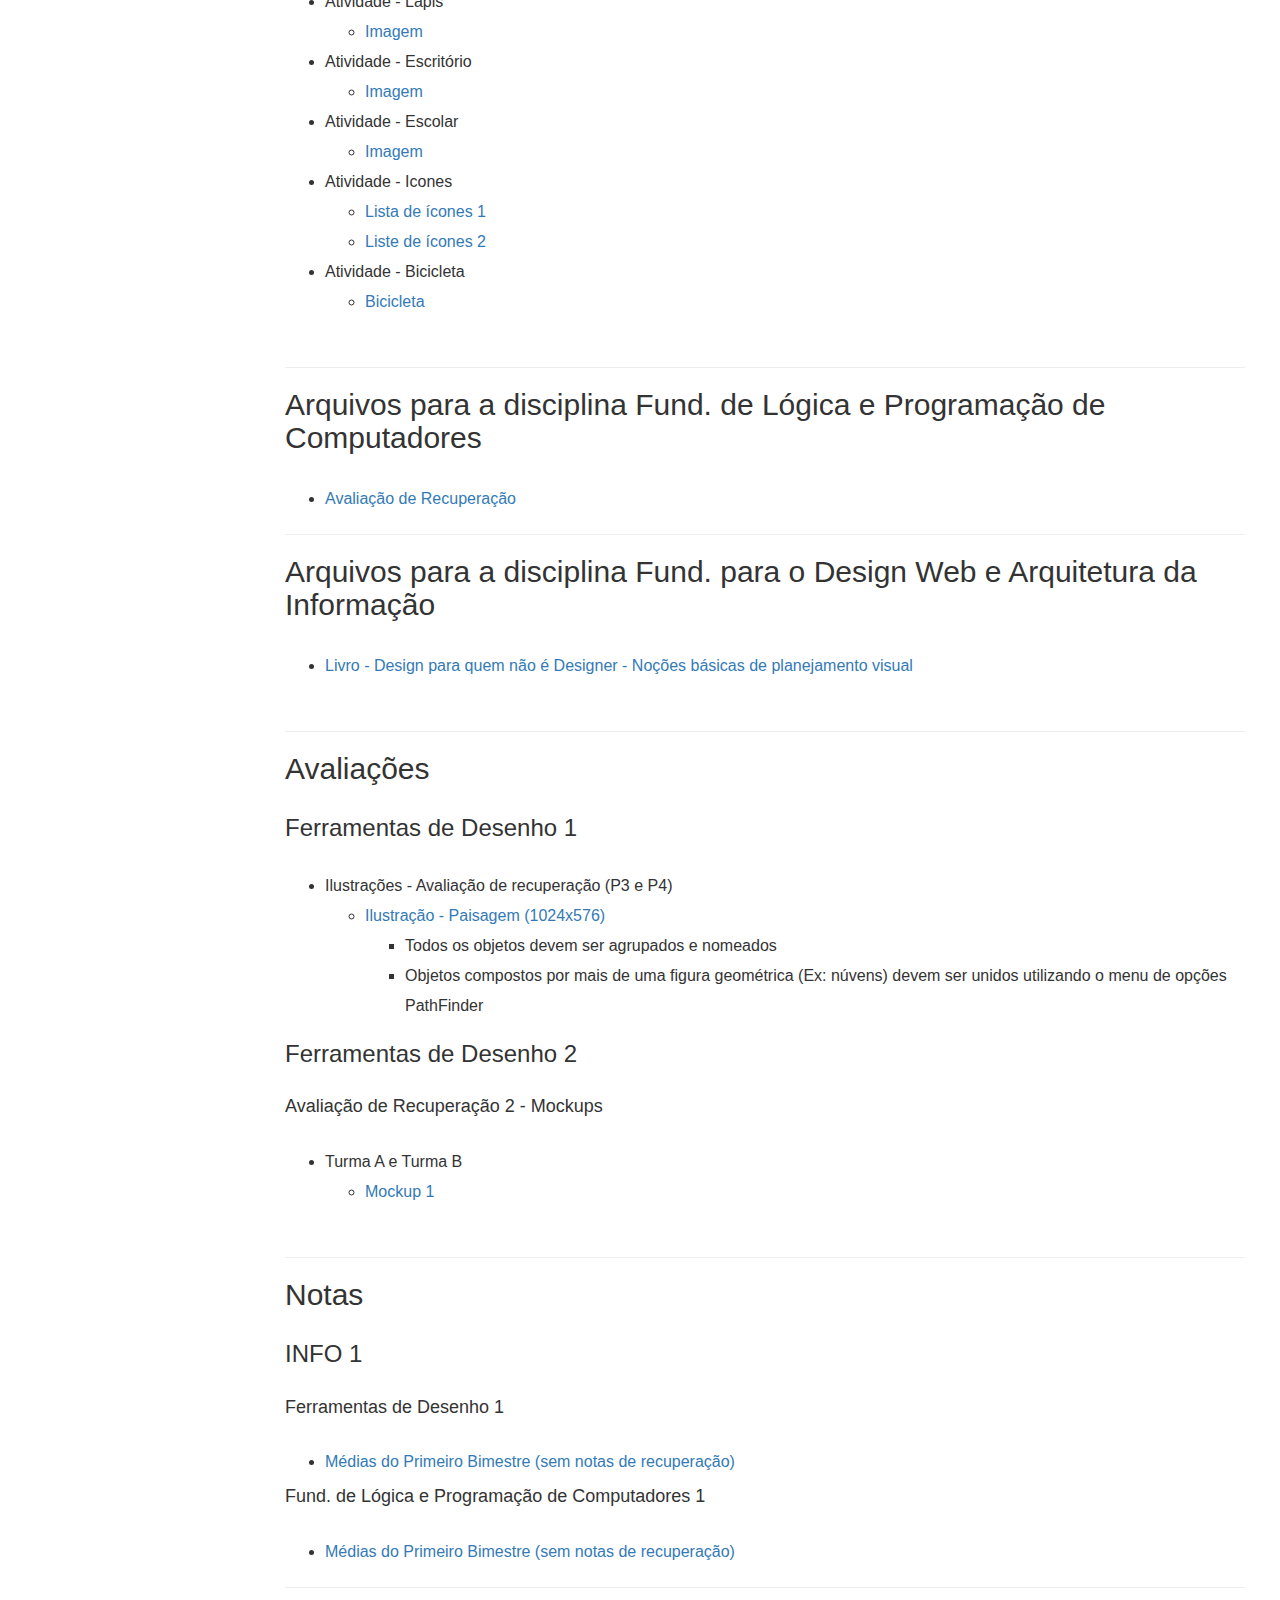
==== commit 23ed9805: "avaliacoes desenho 1 e 2 final" ====
--- a/index.html
+++ b/index.html
@@ -719,10 +719,21 @@
                               <h3>Ferramentas de Desenho 1</h3>
                               <ul>
 
-                                <li>Ilustrações - Avaliação de recuperação (P1 e P2)
+                                <!--<li>Ilustrações - Avaliação de recuperação (P1 e P2)
                                   <ul>
                                     <li><a href="img/casa.jpg">Ilustração - Casa</a></li>
                                     <li><a href="http://previews.123rf.com/images/cowpland/cowpland1503/cowpland150300004/37369173-Rocket-launch-Flat-design-vector-illustration-isolated-on-white-background-Stock-Vector.jpg">Carlos</a></li>
+                                  </ul>
+                                </li>-->
+
+                                <li>Ilustrações - Avaliação de recuperação (P3 e P4)
+                                  <ul>
+                                    <li><a href="http://protiumdesign.com/wp-content/uploads/2015/06/Flat-Mountains-Landscape_1024.jpg">Ilustração - Paisagem (1024x576)</a>
+                                        <ul>
+                                            <li>Todos os objetos devem ser agrupados e nomeados</li>
+                                            <li>Objetos compostos por mais de uma figura geométrica (Ex: núvens) devem ser unidos utilizando o menu de opções PathFinder</li>
+                                        </ul>
+                                    </li>
                                   </ul>
                                 </li>
 
@@ -849,7 +860,7 @@
                                 </li>
                               </ul>-->
 
-                            <h4>Avaliação de Recuperação 1 - Vetorização</h4>
+                            <!--<h4>Avaliação de Recuperação 1 - Vetorização</h4>
 
                             <ul>
                                 <li> Turma A
@@ -862,6 +873,16 @@
                                     <ul>
                                         <li><a href="img/recup-fd2/bart1.png">Bart Simpson - Imagem 1</a></li>
                                         <li><a href="img/recup-fd2/bart2.gif">Bart Simpson - Imagem 2</a></li>
+                                    </ul>
+                                </li>
+                            </ul>-->
+
+                            <h4>Avaliação de Recuperação 2 - Mockups</h4>
+
+                            <ul>
+                                <li> Turma A e Turma B
+                                    <ul>
+                                        <li><a href="http://www.webdesigndev.com/wp-content/uploads/2016/03/Dental-Application.jpg">Mockup 1</a></li>
                                     </ul>
                                 </li>
                             </ul>
